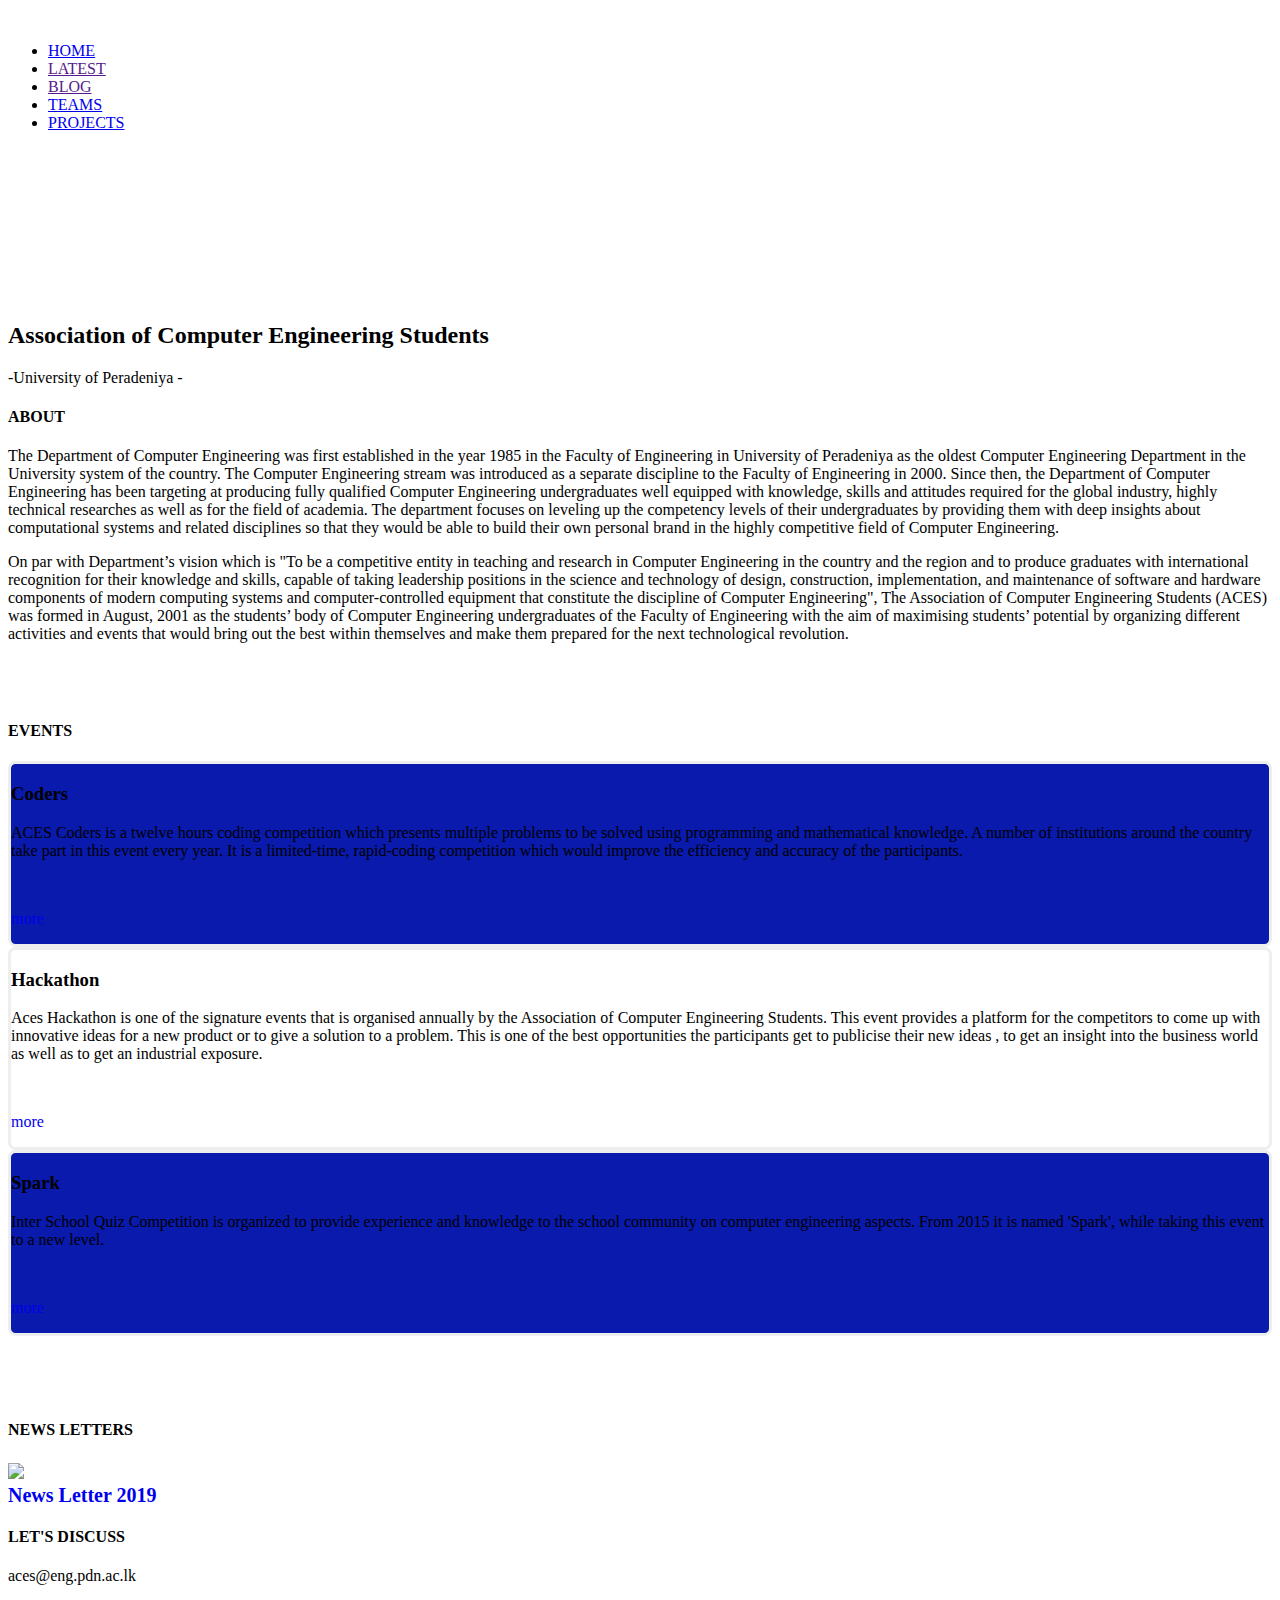
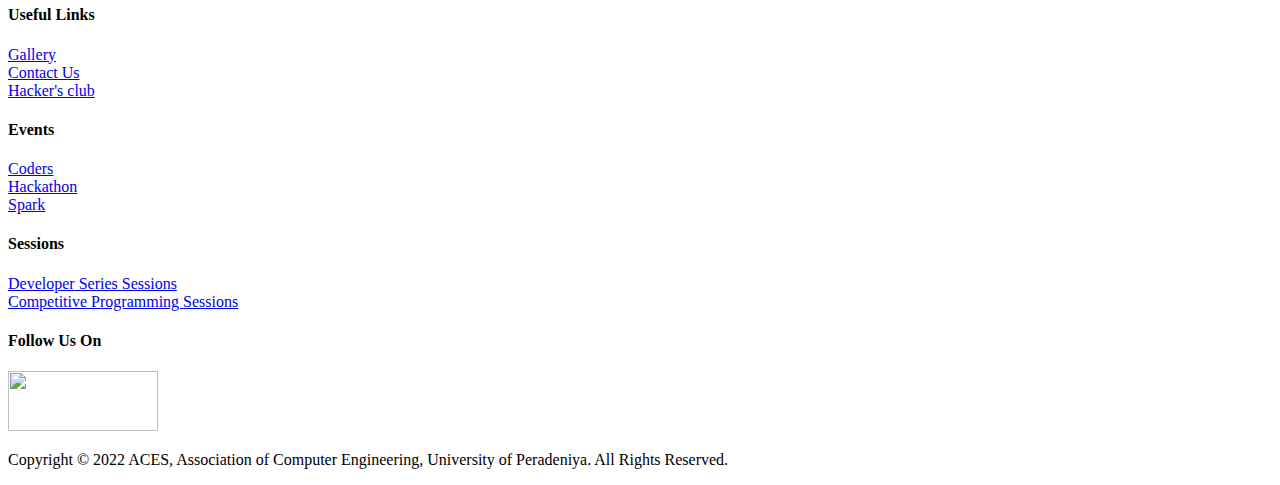
==== index.html @ 7a93348f "Deploying to gh-pages from @ AdithyaGallage/aces-2022-main-site@d1182881bb487584024f758f490c158ab294" ====
<!DOCTYPE html><html><head><link rel="stylesheet" href="https://use.fontawesome.com/releases/v5.15.2/css/all.css" integrity="sha384-vSIIfh2YWi9wW0r9iZe7RJPrKwp6bG+s9QZMoITbCckVJqGCCRhc+ccxNcdpHuYu" crossorigin="anonymous"/><meta name="viewport" content="width=device-width"/><meta charSet="utf-8"/><title>ACES</title><meta name="description" content="aces"/><link rel="icon" href="/aces-2022-main-site/img/logo_1.png"/><meta name="next-head-count" content="5"/><link rel="preload" href="/aces-2022-main-site/_next/static/css/8a6bb60ebb696792.css" as="style"/><link rel="stylesheet" href="/aces-2022-main-site/_next/static/css/8a6bb60ebb696792.css" data-n-g=""/><link rel="preload" href="/aces-2022-main-site/_next/static/css/be207243f2b53cf7.css" as="style"/><link rel="stylesheet" href="/aces-2022-main-site/_next/static/css/be207243f2b53cf7.css" data-n-p=""/><noscript data-n-css=""></noscript><script defer="" nomodule="" src="/aces-2022-main-site/_next/static/chunks/polyfills-5cd94c89d3acac5f.js"></script><script src="/aces-2022-main-site/_next/static/chunks/webpack-b54a3b09be8ac045.js" defer=""></script><script src="/aces-2022-main-site/_next/static/chunks/framework-91d7f78b5b4003c8.js" defer=""></script><script src="/aces-2022-main-site/_next/static/chunks/main-efbc2ee1bb174937.js" defer=""></script><script src="/aces-2022-main-site/_next/static/chunks/pages/_app-8faf84aeb7a7baac.js" defer=""></script><script src="/aces-2022-main-site/_next/static/chunks/452-5d6e04207c170867.js" defer=""></script><script src="/aces-2022-main-site/_next/static/chunks/pages/index-6817c25150167aed.js" defer=""></script><script src="/aces-2022-main-site/_next/static/UgJm4gTnnk69Ic0HuqbOU/_buildManifest.js" defer=""></script><script src="/aces-2022-main-site/_next/static/UgJm4gTnnk69Ic0HuqbOU/_ssgManifest.js" defer=""></script><script src="/aces-2022-main-site/_next/static/UgJm4gTnnk69Ic0HuqbOU/_middlewareManifest.js" defer=""></script></head><body><div id="__next"><div class="Home_container__bCOhY"><nav class="navbar"><div class="navbar-container"><a class="navbar-logo" to="/"><img src="/aces-2022-main-site/img/logo.png" alt=""/></a><div class="menu-icon"><label for="" class="menu-btn"><i class="fas fa-bars"></i></label></div><ul class="nav-menu"><li class="nav-item"><a class="nav-links current-page" href="/aces-2022-main-site">HOME</a></li><li class="nav-item"><a href="" class="nav-links">LATEST</a></li><li class="nav-item"><a href="" class="nav-links">BLOG</a></li><li class="nav-item"><a class="nav-links" href="/aces-2022-main-site/teams">TEAMS</a></li><li class="nav-item"><a href="https://projects.ce.pdn.ac.lk/" target="_blank" rel="noreferrer" class="button">PROJECTS</a></li></ul></div></nav><div class="main-container"><video src="/aces-2022-main-site/video/video.mp4" autoplay="" loop="" muted=""></video><h2 class="main-heading"> Association of Computer Engineering Students </h2><p class="main-subheading"> -University of Peradeniya - </p></div><div class="Body_container__MKwCd"><div><h4 class="Body_head___E8vh">ABOUT</h4><div class="Body_AboutBg__0XT0t"><p class="Body_paraText__d4pl_">The Department of Computer Engineering was first established in the year 1985 in the Faculty of Engineering in University of Peradeniya as the oldest Computer Engineering Department in the University system of the country. The Computer Engineering stream was introduced as a separate discipline to the Faculty of Engineering in 2000. Since then, the Department of Computer Engineering has been targeting at producing fully qualified Computer Engineering undergraduates well equipped with knowledge, skills and attitudes required for the global industry, highly technical researches as well as for the field of academia. The department focuses on leveling up the competency levels of their undergraduates by providing them with deep insights about computational systems and related disciplines so that they would be able to build their own personal brand in the highly competitive field of Computer Engineering.</p><p class="Body_paraText__d4pl_">On par with Department’s vision which is &quot;To be a competitive entity in teaching and research in Computer Engineering in the country and the region and to produce graduates with international recognition for their knowledge and skills, capable of taking leadership positions in the science and technology of design, construction, implementation, and maintenance of software and hardware components of modern computing systems and computer-controlled equipment that constitute the discipline of Computer Engineering&quot;, The Association of Computer Engineering Students (ACES) was formed in August, 2001 as the students’ body of Computer Engineering undergraduates of the Faculty of Engineering with the aim of maximising students’ potential by organizing different activities and events that would bring out the best within themselves and make them prepared for the next technological revolution.</p></div></div><div style="height:11mm"></div><div><h4 class="Body_head___E8vh">EVENTS</h4><div class="row mx-2 mx-md-5 my-3 text-white"><div class="col-12 col-md-4 text-center p-2" style="border:#eee 3px solid;border-radius:2mm;background-color:rgb(9, 26, 172)"><div class="Body_promoItem__uqH6X"><div class="Body_subHeadContainer__tsC_A"><h3 class="Body_subHead__5sf_P">Coders</h3></div><p>ACES Coders is a twelve hours coding competition which presents multiple problems to be solved using programming and mathematical knowledge. A number of institutions around the country take part in this event every year. It is a limited-time, rapid-coding competition which would improve the efficiency and accuracy of the participants.</p><br/><p><a href="https://aces.ce.pdn.ac.lk/aces-coders/" target="_blank" rel="noreferrer" class="text-white" style="text-decoration:none">more <i class="fas fa-chevron-circle-right fa-sm"></i></a></p></div></div><div class="col-12 col-md-4 bg-info text-center p-2" style="border:#eee 3px solid;border-radius:2mm"><div class="Body_promoItem__uqH6X"><div class="Body_subHeadContainer__tsC_A"><h3 class="Body_subHead__5sf_P">Hackathon</h3></div><p>Aces Hackathon is one of the signature events that is organised annually by the Association of Computer Engineering Students. This event provides a platform for the competitors to come up with innovative ideas for a new product or to give a solution to a problem. This is one of the best opportunities the participants get to publicise their new ideas , to get an insight into the business world as well as to get an industrial exposure.</p><br/><p><a href="https://aces.ce.pdn.ac.lk/aces-hackathon/" target="_blank" rel="noreferrer" class="text-white" style="text-decoration:none">more <i class="fas fa-chevron-circle-right fa-sm"></i></a></p></div></div><div class="col-12 col-md-4 text-center p-2" style="border:#eee 3px solid;border-radius:2mm;background-color:rgb(9, 26, 172)"><div class="Body_promoItem__uqH6X"><div class="Body_subHeadContainer__tsC_A"><h3 class="Body_subHead__5sf_P">Spark</h3></div><p>Inter School Quiz Competition is organized to provide experience and knowledge to the school community on computer engineering aspects. From 2015 it is named &#x27;Spark&#x27;, while taking this event to a new level.</p><br/><p><a href="https://aces.ce.pdn.ac.lk/aces-spark/" target="_blank" rel="noreferrer" class="text-white" style="text-decoration:none">more <i class="fas fa-chevron-circle-right fa-sm"></i></a></p></div></div></div></div><div style="height:17mm"></div><div><h4 class="Body_head___E8vh">NEWS LETTERS</h4><div class="row p-1 mx-1 mx-md-5"><div class="col-12 col-md-4"></div><div class="col-12 col-md-4"><div class="Body_CardItem__Pga9t"><b><a href="https://viewer.joomag.com/aces-outline-the-newsletter-2019/0669634001576069380?short" style="text-decoration:none;font-size:20px"><div class="m-2 bg-secondary"><div class="Body_Card__y6MfI"><div class="Body_Circle___G1x_"><i class="fas fa-book-open"></i></div><div class="Body_CardImage__r1_4F"><img src="/aces-2022-main-site/img/bg_1.jpg"/></div><div class="Body_CardDesc__bLhZg">News Letter 2019</div></div></div></a></b></div></div><div class="col-12 col-md-4"></div></div></div></div><div class="text-center py-3 bg-white"><h4 class="text-primary m-2"><b>LET&#x27;S DISCUSS</b></h4><div class="row"><div class="col-5 align-center"><div class="Footer_linesLeft__rXzI8"></div></div><div class="col-2 "><i class="fas fa-inbox"></i></div><div class="col-5 align-center"><div class="Footer_linesRight__hES3u"></div></div></div><p>aces@eng.pdn.ac.lk</p></div><div class="Footer_container__XvPo4"><div class="container text-center pb-0"><div class="row my-0"><div class="col-12 col-md-6 col-lg-3"><div variant="flush" class="Footer_footer-links__uWZWX container"><div class="row"><h4>Useful Links</h4></div><div class="row"><a href="/aces-2022-main-site#">Gallery</a></div><div class="row"><a href="mailto:aces@ce.pdn.ac.lk">Contact Us</a></div><div class="row"><a href="https://hackersuop.github.io/">Hacker&#x27;s club</a></div></div></div><div class="col-12 col-md-6 col-lg-2"><div variant="flush" class="Footer_footer-links__uWZWX container"><div class="row"><h4>Events</h4></div><div class="row"><a href="/aces-2022-main-site#">Coders</a></div><div class="row"><a href="/aces-2022-main-site#">Hackathon</a></div><div class="row"><a href="/aces-2022-main-site#">Spark</a></div></div></div><div class="col-12 col-md-12 col-lg-4"><div variant="flush" class="Footer_footer-links__uWZWX container"><div class="row"><h4>Sessions</h4></div><div class="row"><a href="/aces-2022-main-site#">Developer Series Sessions</a></div><div class="row"><a href="/aces-2022-main-site#">Competitive Programming Sessions</a></div></div></div><div class="col-12 col-md-12 col-lg-3 text-center"><div class="Footer_footer-follow__jJ4FD container"><div class="row d-flex justify-center text-center"><h4 class="d-flex text-center w-100">Follow Us On</h4></div><div class="row"><div class="col-4"><a href="https://www.facebook.com/acespera" target="_blank" rel="noreferrer" class="Footer_follow-fb__ys9gM"><i class="fab fa-facebook"></i></a></div><div class="col-4"><a href="https://youtube.com/channel/UCwGfYpe8MgLK6JeFCg0YICA" target="_blank" rel="noreferrer" class="Footer_follow-yt__lNUvw"><i class="fab fa-youtube"></i></a></div><div class="col-4"><a href="https://www.linkedin.com/company/aces-association-of-computer-engineering-students" target="_blank" rel="noreferrer" class="Footer_follow-li__c8O0m"><i class="fab fa-linkedin"></i></a></div></div></div></div></div><div class="Footer_footer-logo-sec__u2b3B row"><div class="col-12 mb-0"><img src="/aces-2022-main-site/img/logo.png" width="150" height="60"/><p>Copyright © 2022 ACES, Association of Computer Engineering, University of Peradeniya. All Rights Reserved.</p></div></div></div></div></div></div><script id="__NEXT_DATA__" type="application/json">{"props":{"pageProps":{}},"page":"/","query":{},"buildId":"UgJm4gTnnk69Ic0HuqbOU","assetPrefix":"/aces-2022-main-site","nextExport":true,"autoExport":true,"isFallback":false,"scriptLoader":[]}</script></body></html>
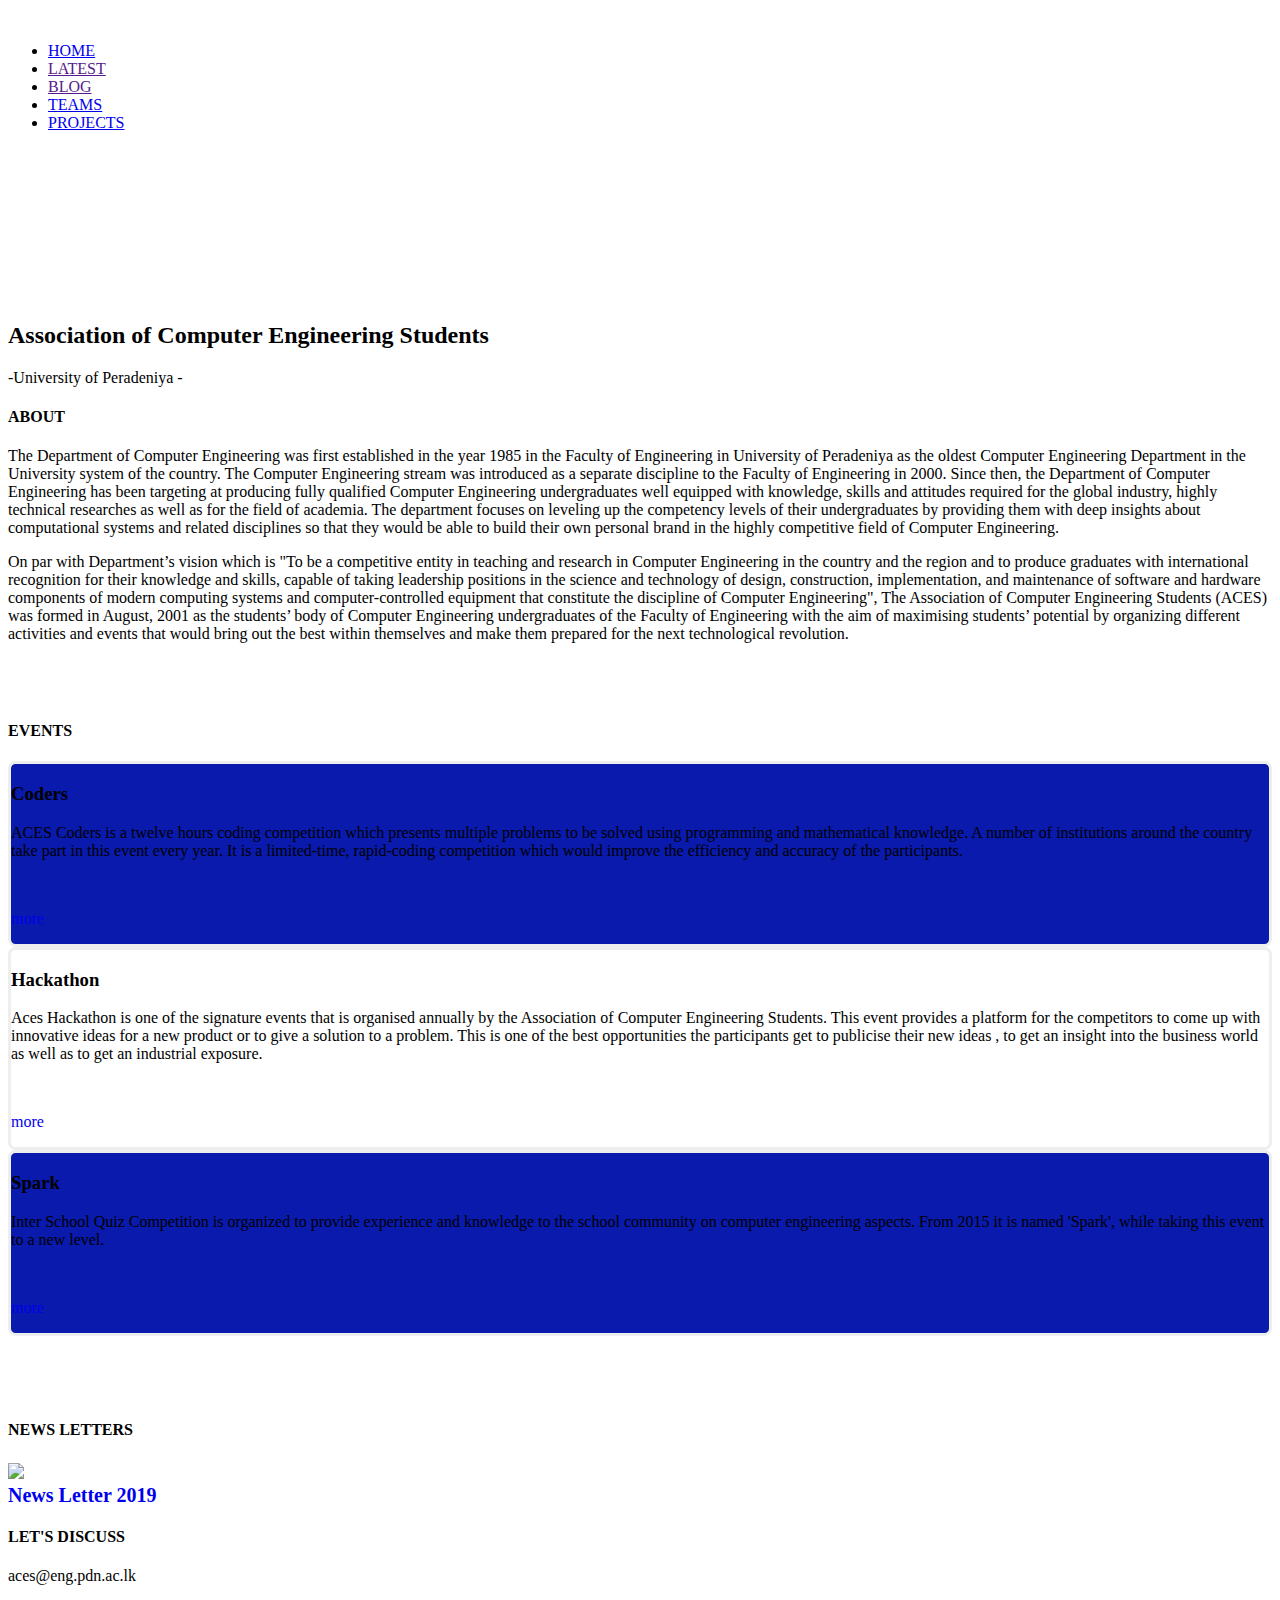
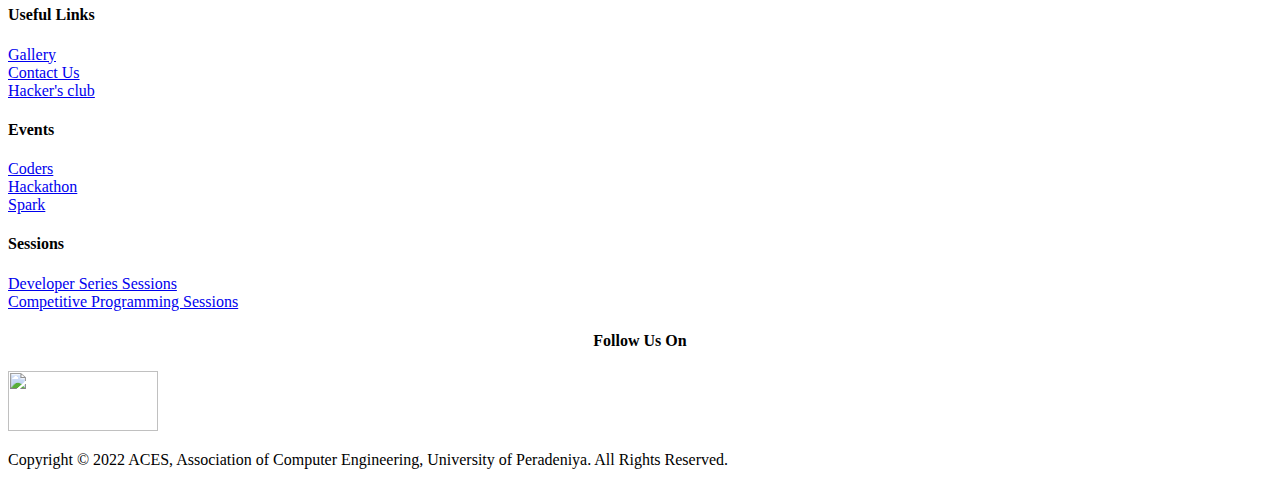
==== commit 4a23f2fe: "Deploying to gh-pages from @ AdithyaGallage/aces-2022-main-site@1bdcd2aeea188534eb5a1dcd36f705982299" ====
--- a/index.html
+++ b/index.html
@@ -1 +1 @@
-<!DOCTYPE html><html><head><link rel="stylesheet" href="https://use.fontawesome.com/releases/v5.15.2/css/all.css" integrity="sha384-vSIIfh2YWi9wW0r9iZe7RJPrKwp6bG+s9QZMoITbCckVJqGCCRhc+ccxNcdpHuYu" crossorigin="anonymous"/><meta name="viewport" content="width=device-width"/><meta charSet="utf-8"/><title>ACES</title><meta name="description" content="aces"/><link rel="icon" href="/aces-2022-main-site/img/logo_1.png"/><meta name="next-head-count" content="5"/><link rel="preload" href="/aces-2022-main-site/_next/static/css/8a6bb60ebb696792.css" as="style"/><link rel="stylesheet" href="/aces-2022-main-site/_next/static/css/8a6bb60ebb696792.css" data-n-g=""/><link rel="preload" href="/aces-2022-main-site/_next/static/css/be207243f2b53cf7.css" as="style"/><link rel="stylesheet" href="/aces-2022-main-site/_next/static/css/be207243f2b53cf7.css" data-n-p=""/><noscript data-n-css=""></noscript><script defer="" nomodule="" src="/aces-2022-main-site/_next/static/chunks/polyfills-5cd94c89d3acac5f.js"></script><script src="/aces-2022-main-site/_next/static/chunks/webpack-b54a3b09be8ac045.js" defer=""></script><script src="/aces-2022-main-site/_next/static/chunks/framework-91d7f78b5b4003c8.js" defer=""></script><script src="/aces-2022-main-site/_next/static/chunks/main-efbc2ee1bb174937.js" defer=""></script><script src="/aces-2022-main-site/_next/static/chunks/pages/_app-8faf84aeb7a7baac.js" defer=""></script><script src="/aces-2022-main-site/_next/static/chunks/452-5d6e04207c170867.js" defer=""></script><script src="/aces-2022-main-site/_next/static/chunks/pages/index-6817c25150167aed.js" defer=""></script><script src="/aces-2022-main-site/_next/static/UgJm4gTnnk69Ic0HuqbOU/_buildManifest.js" defer=""></script><script src="/aces-2022-main-site/_next/static/UgJm4gTnnk69Ic0HuqbOU/_ssgManifest.js" defer=""></script><script src="/aces-2022-main-site/_next/static/UgJm4gTnnk69Ic0HuqbOU/_middlewareManifest.js" defer=""></script></head><body><div id="__next"><div class="Home_container__bCOhY"><nav class="navbar"><div class="navbar-container"><a class="navbar-logo" to="/"><img src="/aces-2022-main-site/img/logo.png" alt=""/></a><div class="menu-icon"><label for="" class="menu-btn"><i class="fas fa-bars"></i></label></div><ul class="nav-menu"><li class="nav-item"><a class="nav-links current-page" href="/aces-2022-main-site">HOME</a></li><li class="nav-item"><a href="" class="nav-links">LATEST</a></li><li class="nav-item"><a href="" class="nav-links">BLOG</a></li><li class="nav-item"><a class="nav-links" href="/aces-2022-main-site/teams">TEAMS</a></li><li class="nav-item"><a href="https://projects.ce.pdn.ac.lk/" target="_blank" rel="noreferrer" class="button">PROJECTS</a></li></ul></div></nav><div class="main-container"><video src="/aces-2022-main-site/video/video.mp4" autoplay="" loop="" muted=""></video><h2 class="main-heading"> Association of Computer Engineering Students </h2><p class="main-subheading"> -University of Peradeniya - </p></div><div class="Body_container__MKwCd"><div><h4 class="Body_head___E8vh">ABOUT</h4><div class="Body_AboutBg__0XT0t"><p class="Body_paraText__d4pl_">The Department of Computer Engineering was first established in the year 1985 in the Faculty of Engineering in University of Peradeniya as the oldest Computer Engineering Department in the University system of the country. The Computer Engineering stream was introduced as a separate discipline to the Faculty of Engineering in 2000. Since then, the Department of Computer Engineering has been targeting at producing fully qualified Computer Engineering undergraduates well equipped with knowledge, skills and attitudes required for the global industry, highly technical researches as well as for the field of academia. The department focuses on leveling up the competency levels of their undergraduates by providing them with deep insights about computational systems and related disciplines so that they would be able to build their own personal brand in the highly competitive field of Computer Engineering.</p><p class="Body_paraText__d4pl_">On par with Department’s vision which is &quot;To be a competitive entity in teaching and research in Computer Engineering in the country and the region and to produce graduates with international recognition for their knowledge and skills, capable of taking leadership positions in the science and technology of design, construction, implementation, and maintenance of software and hardware components of modern computing systems and computer-controlled equipment that constitute the discipline of Computer Engineering&quot;, The Association of Computer Engineering Students (ACES) was formed in August, 2001 as the students’ body of Computer Engineering undergraduates of the Faculty of Engineering with the aim of maximising students’ potential by organizing different activities and events that would bring out the best within themselves and make them prepared for the next technological revolution.</p></div></div><div style="height:11mm"></div><div><h4 class="Body_head___E8vh">EVENTS</h4><div class="row mx-2 mx-md-5 my-3 text-white"><div class="col-12 col-md-4 text-center p-2" style="border:#eee 3px solid;border-radius:2mm;background-color:rgb(9, 26, 172)"><div class="Body_promoItem__uqH6X"><div class="Body_subHeadContainer__tsC_A"><h3 class="Body_subHead__5sf_P">Coders</h3></div><p>ACES Coders is a twelve hours coding competition which presents multiple problems to be solved using programming and mathematical knowledge. A number of institutions around the country take part in this event every year. It is a limited-time, rapid-coding competition which would improve the efficiency and accuracy of the participants.</p><br/><p><a href="https://aces.ce.pdn.ac.lk/aces-coders/" target="_blank" rel="noreferrer" class="text-white" style="text-decoration:none">more <i class="fas fa-chevron-circle-right fa-sm"></i></a></p></div></div><div class="col-12 col-md-4 bg-info text-center p-2" style="border:#eee 3px solid;border-radius:2mm"><div class="Body_promoItem__uqH6X"><div class="Body_subHeadContainer__tsC_A"><h3 class="Body_subHead__5sf_P">Hackathon</h3></div><p>Aces Hackathon is one of the signature events that is organised annually by the Association of Computer Engineering Students. This event provides a platform for the competitors to come up with innovative ideas for a new product or to give a solution to a problem. This is one of the best opportunities the participants get to publicise their new ideas , to get an insight into the business world as well as to get an industrial exposure.</p><br/><p><a href="https://aces.ce.pdn.ac.lk/aces-hackathon/" target="_blank" rel="noreferrer" class="text-white" style="text-decoration:none">more <i class="fas fa-chevron-circle-right fa-sm"></i></a></p></div></div><div class="col-12 col-md-4 text-center p-2" style="border:#eee 3px solid;border-radius:2mm;background-color:rgb(9, 26, 172)"><div class="Body_promoItem__uqH6X"><div class="Body_subHeadContainer__tsC_A"><h3 class="Body_subHead__5sf_P">Spark</h3></div><p>Inter School Quiz Competition is organized to provide experience and knowledge to the school community on computer engineering aspects. From 2015 it is named &#x27;Spark&#x27;, while taking this event to a new level.</p><br/><p><a href="https://aces.ce.pdn.ac.lk/aces-spark/" target="_blank" rel="noreferrer" class="text-white" style="text-decoration:none">more <i class="fas fa-chevron-circle-right fa-sm"></i></a></p></div></div></div></div><div style="height:17mm"></div><div><h4 class="Body_head___E8vh">NEWS LETTERS</h4><div class="row p-1 mx-1 mx-md-5"><div class="col-12 col-md-4"></div><div class="col-12 col-md-4"><div class="Body_CardItem__Pga9t"><b><a href="https://viewer.joomag.com/aces-outline-the-newsletter-2019/0669634001576069380?short" style="text-decoration:none;font-size:20px"><div class="m-2 bg-secondary"><div class="Body_Card__y6MfI"><div class="Body_Circle___G1x_"><i class="fas fa-book-open"></i></div><div class="Body_CardImage__r1_4F"><img src="/aces-2022-main-site/img/bg_1.jpg"/></div><div class="Body_CardDesc__bLhZg">News Letter 2019</div></div></div></a></b></div></div><div class="col-12 col-md-4"></div></div></div></div><div class="text-center py-3 bg-white"><h4 class="text-primary m-2"><b>LET&#x27;S DISCUSS</b></h4><div class="row"><div class="col-5 align-center"><div class="Footer_linesLeft__rXzI8"></div></div><div class="col-2 "><i class="fas fa-inbox"></i></div><div class="col-5 align-center"><div class="Footer_linesRight__hES3u"></div></div></div><p>aces@eng.pdn.ac.lk</p></div><div class="Footer_container__XvPo4"><div class="container text-center pb-0"><div class="row my-0"><div class="col-12 col-md-6 col-lg-3"><div variant="flush" class="Footer_footer-links__uWZWX container"><div class="row"><h4>Useful Links</h4></div><div class="row"><a href="/aces-2022-main-site#">Gallery</a></div><div class="row"><a href="mailto:aces@ce.pdn.ac.lk">Contact Us</a></div><div class="row"><a href="https://hackersuop.github.io/">Hacker&#x27;s club</a></div></div></div><div class="col-12 col-md-6 col-lg-2"><div variant="flush" class="Footer_footer-links__uWZWX container"><div class="row"><h4>Events</h4></div><div class="row"><a href="/aces-2022-main-site#">Coders</a></div><div class="row"><a href="/aces-2022-main-site#">Hackathon</a></div><div class="row"><a href="/aces-2022-main-site#">Spark</a></div></div></div><div class="col-12 col-md-12 col-lg-4"><div variant="flush" class="Footer_footer-links__uWZWX container"><div class="row"><h4>Sessions</h4></div><div class="row"><a href="/aces-2022-main-site#">Developer Series Sessions</a></div><div class="row"><a href="/aces-2022-main-site#">Competitive Programming Sessions</a></div></div></div><div class="col-12 col-md-12 col-lg-3 text-center"><div class="Footer_footer-follow__jJ4FD container"><div class="row d-flex justify-center text-center"><h4 class="d-flex text-center w-100">Follow Us On</h4></div><div class="row"><div class="col-4"><a href="https://www.facebook.com/acespera" target="_blank" rel="noreferrer" class="Footer_follow-fb__ys9gM"><i class="fab fa-facebook"></i></a></div><div class="col-4"><a href="https://youtube.com/channel/UCwGfYpe8MgLK6JeFCg0YICA" target="_blank" rel="noreferrer" class="Footer_follow-yt__lNUvw"><i class="fab fa-youtube"></i></a></div><div class="col-4"><a href="https://www.linkedin.com/company/aces-association-of-computer-engineering-students" target="_blank" rel="noreferrer" class="Footer_follow-li__c8O0m"><i class="fab fa-linkedin"></i></a></div></div></div></div></div><div class="Footer_footer-logo-sec__u2b3B row"><div class="col-12 mb-0"><img src="/aces-2022-main-site/img/logo.png" width="150" height="60"/><p>Copyright © 2022 ACES, Association of Computer Engineering, University of Peradeniya. All Rights Reserved.</p></div></div></div></div></div></div><script id="__NEXT_DATA__" type="application/json">{"props":{"pageProps":{}},"page":"/","query":{},"buildId":"UgJm4gTnnk69Ic0HuqbOU","assetPrefix":"/aces-2022-main-site","nextExport":true,"autoExport":true,"isFallback":false,"scriptLoader":[]}</script></body></html>+<!DOCTYPE html><html><head><link rel="stylesheet" href="https://use.fontawesome.com/releases/v5.15.2/css/all.css" integrity="sha384-vSIIfh2YWi9wW0r9iZe7RJPrKwp6bG+s9QZMoITbCckVJqGCCRhc+ccxNcdpHuYu" crossorigin="anonymous"/><meta name="viewport" content="width=device-width"/><meta charSet="utf-8"/><title>ACES</title><meta name="description" content="aces"/><link rel="icon" href="/aces-2022-main-site/img/logo_1.png"/><meta name="next-head-count" content="5"/><link rel="preload" href="/aces-2022-main-site/_next/static/css/8a6bb60ebb696792.css" as="style"/><link rel="stylesheet" href="/aces-2022-main-site/_next/static/css/8a6bb60ebb696792.css" data-n-g=""/><link rel="preload" href="/aces-2022-main-site/_next/static/css/4239e0611c5a0518.css" as="style"/><link rel="stylesheet" href="/aces-2022-main-site/_next/static/css/4239e0611c5a0518.css" data-n-p=""/><noscript data-n-css=""></noscript><script defer="" nomodule="" src="/aces-2022-main-site/_next/static/chunks/polyfills-5cd94c89d3acac5f.js"></script><script src="/aces-2022-main-site/_next/static/chunks/webpack-70350314d43c8352.js" defer=""></script><script src="/aces-2022-main-site/_next/static/chunks/framework-91d7f78b5b4003c8.js" defer=""></script><script src="/aces-2022-main-site/_next/static/chunks/main-efbc2ee1bb174937.js" defer=""></script><script src="/aces-2022-main-site/_next/static/chunks/pages/_app-8faf84aeb7a7baac.js" defer=""></script><script src="/aces-2022-main-site/_next/static/chunks/452-5d6e04207c170867.js" defer=""></script><script src="/aces-2022-main-site/_next/static/chunks/pages/index-fc1cbd5837541b38.js" defer=""></script><script src="/aces-2022-main-site/_next/static/ryMtFddg0WJcJrFO1AYVE/_buildManifest.js" defer=""></script><script src="/aces-2022-main-site/_next/static/ryMtFddg0WJcJrFO1AYVE/_ssgManifest.js" defer=""></script><script src="/aces-2022-main-site/_next/static/ryMtFddg0WJcJrFO1AYVE/_middlewareManifest.js" defer=""></script></head><body><div id="__next"><div class="Home_container__bCOhY"><nav class="navbar"><div class="navbar-container"><a class="navbar-logo" to="/"><img src="/aces-2022-main-site/img/logo.png" alt=""/></a><div class="menu-icon"><label for="" class="menu-btn"><i class="fas fa-bars"></i></label></div><ul class="nav-menu"><li class="nav-item"><a class="nav-links current-page" href="/aces-2022-main-site">HOME</a></li><li class="nav-item"><a href="" class="nav-links">LATEST</a></li><li class="nav-item"><a href="" class="nav-links">BLOG</a></li><li class="nav-item"><a class="nav-links" href="/aces-2022-main-site/teams">TEAMS</a></li><li class="nav-item"><a href="https://projects.ce.pdn.ac.lk/" target="_blank" rel="noreferrer" class="button">PROJECTS</a></li></ul></div></nav><div class="main-container"><video src="/aces-2022-main-site/video/video.mp4" autoplay="" loop="" muted=""></video><h2 class="main-heading Home_heading__BTwrO"> Association of Computer Engineering Students </h2><p class="main-subheading Home_sub__FqSm0"> -University of Peradeniya - </p></div><div class="Body_container__MKwCd"><div><h4 class="Body_head___E8vh">ABOUT</h4><div class="Body_AboutBg__0XT0t"><p class="Body_paraText__d4pl_">The Department of Computer Engineering was first established in the year 1985 in the Faculty of Engineering in University of Peradeniya as the oldest Computer Engineering Department in the University system of the country. The Computer Engineering stream was introduced as a separate discipline to the Faculty of Engineering in 2000. Since then, the Department of Computer Engineering has been targeting at producing fully qualified Computer Engineering undergraduates well equipped with knowledge, skills and attitudes required for the global industry, highly technical researches as well as for the field of academia. The department focuses on leveling up the competency levels of their undergraduates by providing them with deep insights about computational systems and related disciplines so that they would be able to build their own personal brand in the highly competitive field of Computer Engineering.</p><p class="Body_paraText__d4pl_">On par with Department’s vision which is &quot;To be a competitive entity in teaching and research in Computer Engineering in the country and the region and to produce graduates with international recognition for their knowledge and skills, capable of taking leadership positions in the science and technology of design, construction, implementation, and maintenance of software and hardware components of modern computing systems and computer-controlled equipment that constitute the discipline of Computer Engineering&quot;, The Association of Computer Engineering Students (ACES) was formed in August, 2001 as the students’ body of Computer Engineering undergraduates of the Faculty of Engineering with the aim of maximising students’ potential by organizing different activities and events that would bring out the best within themselves and make them prepared for the next technological revolution.</p></div></div><div style="height:11mm"></div><div><h4 class="Body_head___E8vh">EVENTS</h4><div class="row mx-2 mx-md-5 my-3 text-white"><div class="col-12 col-md-4 text-center p-2" style="border:#eee 3px solid;border-radius:2mm;background-color:rgb(9, 26, 172)"><div class="Body_promoItem__uqH6X"><div class="Body_subHeadContainer__tsC_A"><h3 class="Body_subHead__5sf_P">Coders</h3></div><p>ACES Coders is a twelve hours coding competition which presents multiple problems to be solved using programming and mathematical knowledge. A number of institutions around the country take part in this event every year. It is a limited-time, rapid-coding competition which would improve the efficiency and accuracy of the participants.</p><br/><p><a href="https://aces.ce.pdn.ac.lk/aces-coders/" target="_blank" rel="noreferrer" class="text-white" style="text-decoration:none">more <i class="fas fa-chevron-circle-right fa-sm"></i></a></p></div></div><div class="col-12 col-md-4 bg-info text-center p-2" style="border:#eee 3px solid;border-radius:2mm"><div class="Body_promoItem__uqH6X"><div class="Body_subHeadContainer__tsC_A"><h3 class="Body_subHead__5sf_P">Hackathon</h3></div><p>Aces Hackathon is one of the signature events that is organised annually by the Association of Computer Engineering Students. This event provides a platform for the competitors to come up with innovative ideas for a new product or to give a solution to a problem. This is one of the best opportunities the participants get to publicise their new ideas , to get an insight into the business world as well as to get an industrial exposure.</p><br/><p><a href="https://aces.ce.pdn.ac.lk/aces-hackathon/" target="_blank" rel="noreferrer" class="text-white" style="text-decoration:none">more <i class="fas fa-chevron-circle-right fa-sm"></i></a></p></div></div><div class="col-12 col-md-4 text-center p-2" style="border:#eee 3px solid;border-radius:2mm;background-color:rgb(9, 26, 172)"><div class="Body_promoItem__uqH6X"><div class="Body_subHeadContainer__tsC_A"><h3 class="Body_subHead__5sf_P">Spark</h3></div><p>Inter School Quiz Competition is organized to provide experience and knowledge to the school community on computer engineering aspects. From 2015 it is named &#x27;Spark&#x27;, while taking this event to a new level.</p><br/><p><a href="https://aces.ce.pdn.ac.lk/aces-spark/" target="_blank" rel="noreferrer" class="text-white" style="text-decoration:none">more <i class="fas fa-chevron-circle-right fa-sm"></i></a></p></div></div></div></div><div style="height:17mm"></div><div><h4 class="Body_head___E8vh">NEWS LETTERS</h4><div class="row p-1 mx-1 mx-md-5"><div class="col-12 col-md-4"></div><div class="col-12 col-md-4"><div class="Body_CardItem__Pga9t"><b><a href="https://viewer.joomag.com/aces-outline-the-newsletter-2019/0669634001576069380?short" style="text-decoration:none;font-size:20px"><div class="m-2 bg-secondary"><div class="Body_Card__y6MfI"><div class="Body_Circle___G1x_"><i class="fas fa-book-open"></i></div><div class="Body_CardImage__r1_4F"><img src="/aces-2022-main-site/img/bg_1.jpg"/></div><div class="Body_CardDesc__bLhZg">News Letter 2019</div></div></div></a></b></div></div><div class="col-12 col-md-4"></div></div></div></div><div class="text-center py-3 bg-white"><h4 class="text-primary m-2"><b>LET&#x27;S DISCUSS</b></h4><div class="row"><div class="col-5 align-center"><div class="Footer_linesLeft__rXzI8"></div></div><div class="col-2 "><i class="fas fa-inbox"></i></div><div class="col-5 align-center"><div class="Footer_linesRight__hES3u"></div></div></div><p>aces@eng.pdn.ac.lk</p></div><div class="Footer_container__XvPo4"><div class="container text-center pb-0"><div class="row my-0"><div class="col-12 col-md-6 col-lg-3"><div variant="flush" class="Footer_footer-links__uWZWX container"><div class="row"><h4 style="width:100%">Useful Links</h4></div><div class="row"><a style="width:100%" href="/aces-2022-main-site#">Gallery</a></div><div class="row"><a style="width:100%" href="mailto:aces@ce.pdn.ac.lk">Contact Us</a></div><div class="row"><a style="width:100%" href="https://hackersuop.github.io/">Hacker&#x27;s club</a></div></div></div><div class="col-12 col-md-6 col-lg-2"><div variant="flush" class="Footer_footer-links__uWZWX container"><div class="row"><h4 style="width:100%">Events</h4></div><div class="row"><a style="width:100%" href="https://aces.ce.pdn.ac.lk/aces-coders/">Coders</a></div><div class="row"><a style="width:100%" href="https://aces.ce.pdn.ac.lk/aces-hackathon/">Hackathon</a></div><div class="row"><a style="width:100%" href="https://aces.ce.pdn.ac.lk/aces-spark/">Spark</a></div></div></div><div class="col-12 col-md-12 col-lg-4"><div variant="flush" class="Footer_footer-links__uWZWX container"><div class="row"><h4 style="width:100%">Sessions</h4></div><div class="row"><a style="width:100%" href="https://hackersuop.github.io/">Developer Series Sessions</a></div><div class="row"><a style="width:100%" href="https://hackersuop.github.io/">Competitive Programming Sessions</a></div></div></div><div class="col-12 col-md-12 col-lg-3 text-center"><div class="Footer_footer-follow__jJ4FD container"><div class="row d-flex justify-center text-center"><h4 style="padding:0;width:100%;text-align:center">Follow Us On</h4></div><div class="row"><div class="col-4"><a href="https://www.facebook.com/acespera" target="_blank" rel="noreferrer" class="Footer_follow-fb__ys9gM"><i class="fab fa-facebook"></i></a></div><div class="col-4"><a href="https://youtube.com/channel/UCwGfYpe8MgLK6JeFCg0YICA" target="_blank" rel="noreferrer" class="Footer_follow-yt__lNUvw"><i class="fab fa-youtube"></i></a></div><div class="col-4"><a href="https://www.linkedin.com/company/aces-association-of-computer-engineering-students" target="_blank" rel="noreferrer" class="Footer_follow-li__c8O0m"><i class="fab fa-linkedin"></i></a></div></div></div></div></div><div class="Footer_footer-logo-sec__u2b3B row"><div class="col-12 mb-0"><img src="/aces-2022-main-site/img/logo.png" width="150" height="60"/><p>Copyright © 2022 ACES, Association of Computer Engineering, University of Peradeniya. All Rights Reserved.</p></div></div></div></div></div></div><script id="__NEXT_DATA__" type="application/json">{"props":{"pageProps":{}},"page":"/","query":{},"buildId":"ryMtFddg0WJcJrFO1AYVE","assetPrefix":"/aces-2022-main-site","nextExport":true,"autoExport":true,"isFallback":false,"scriptLoader":[]}</script></body></html>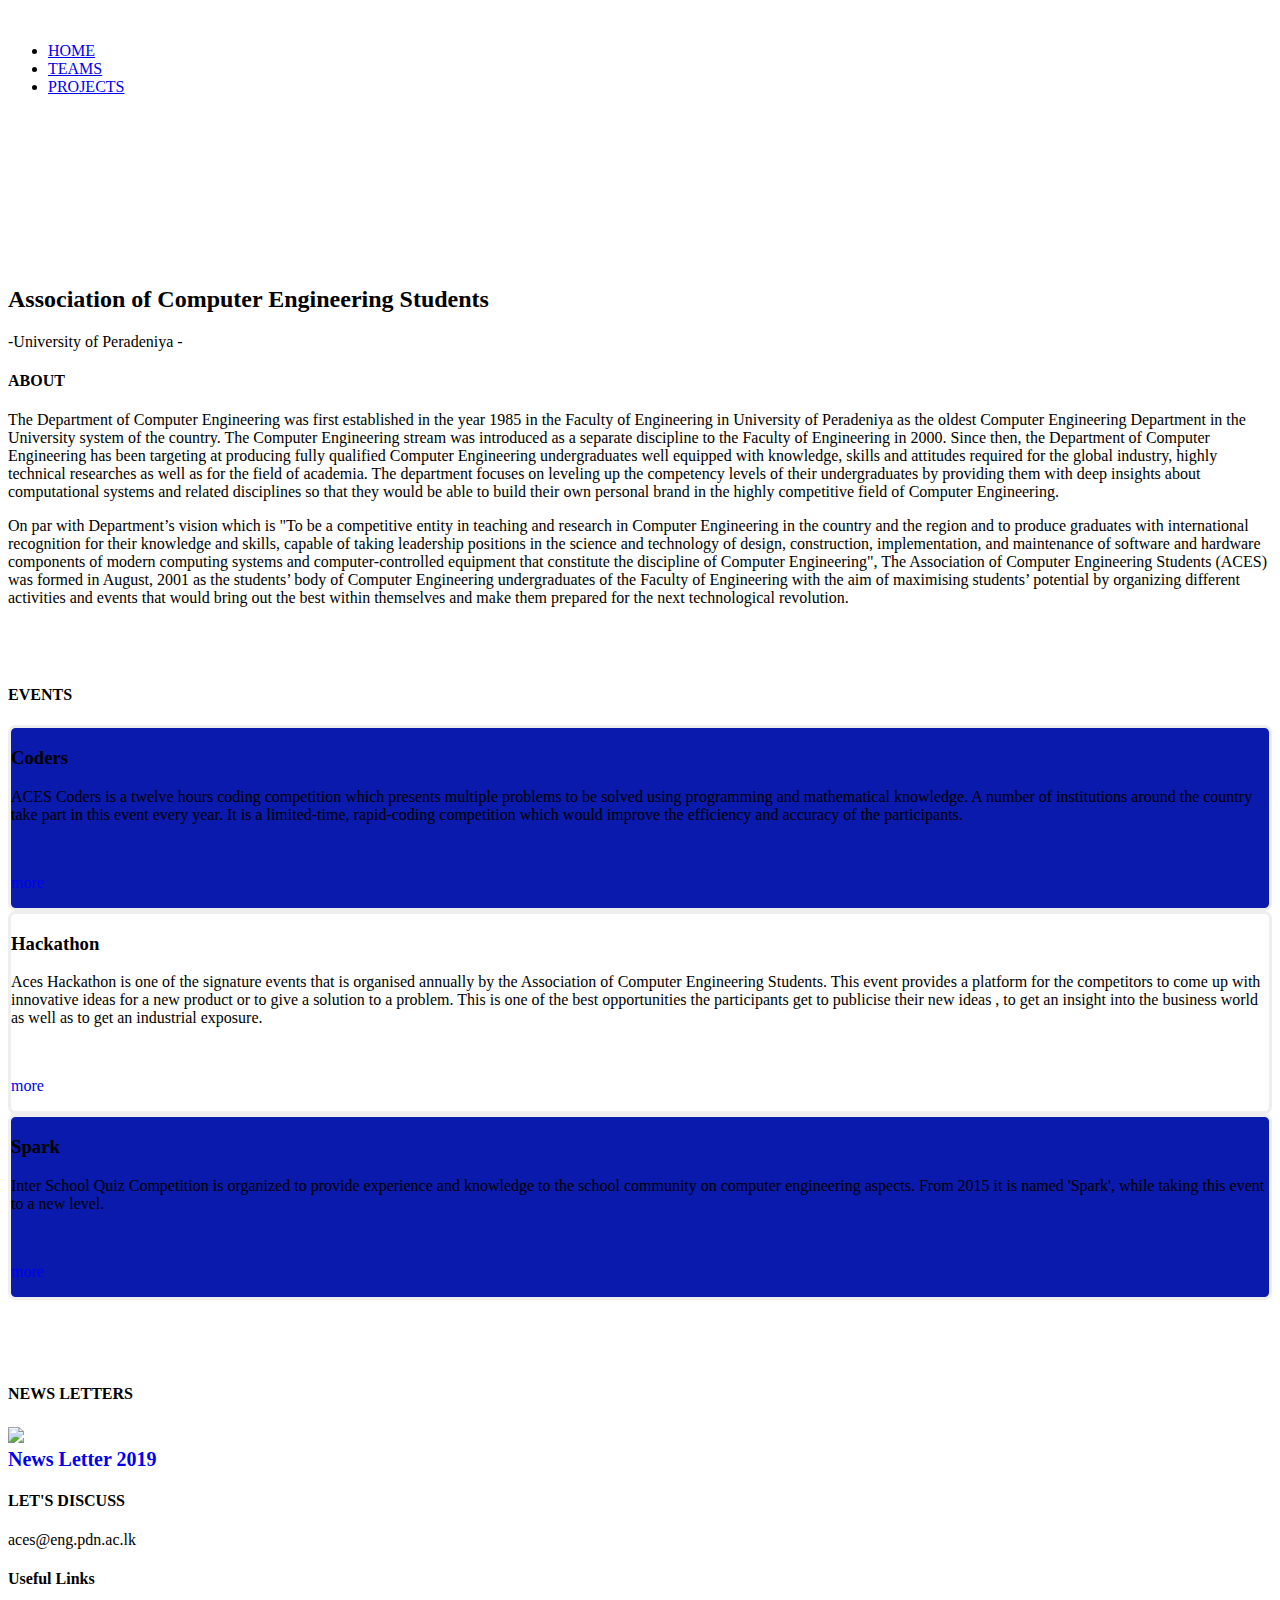
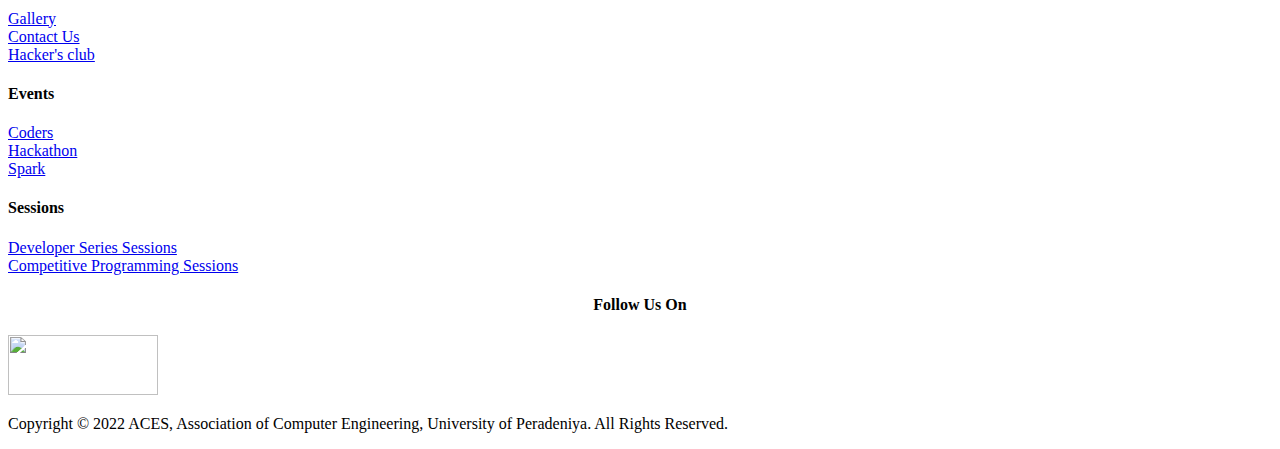
==== commit d531f925: "Deploying to gh-pages from @ AdithyaGallage/aces-2022-main-site@9a28b3f34b6e62afe60fe0041c70d0e3bb55" ====
--- a/index.html
+++ b/index.html
@@ -1 +1 @@
-<!DOCTYPE html><html><head><link rel="stylesheet" href="https://use.fontawesome.com/releases/v5.15.2/css/all.css" integrity="sha384-vSIIfh2YWi9wW0r9iZe7RJPrKwp6bG+s9QZMoITbCckVJqGCCRhc+ccxNcdpHuYu" crossorigin="anonymous"/><meta name="viewport" content="width=device-width"/><meta charSet="utf-8"/><title>ACES</title><meta name="description" content="aces"/><link rel="icon" href="/aces-2022-main-site/img/logo_1.png"/><meta name="next-head-count" content="5"/><link rel="preload" href="/aces-2022-main-site/_next/static/css/8a6bb60ebb696792.css" as="style"/><link rel="stylesheet" href="/aces-2022-main-site/_next/static/css/8a6bb60ebb696792.css" data-n-g=""/><link rel="preload" href="/aces-2022-main-site/_next/static/css/4239e0611c5a0518.css" as="style"/><link rel="stylesheet" href="/aces-2022-main-site/_next/static/css/4239e0611c5a0518.css" data-n-p=""/><noscript data-n-css=""></noscript><script defer="" nomodule="" src="/aces-2022-main-site/_next/static/chunks/polyfills-5cd94c89d3acac5f.js"></script><script src="/aces-2022-main-site/_next/static/chunks/webpack-70350314d43c8352.js" defer=""></script><script src="/aces-2022-main-site/_next/static/chunks/framework-91d7f78b5b4003c8.js" defer=""></script><script src="/aces-2022-main-site/_next/static/chunks/main-efbc2ee1bb174937.js" defer=""></script><script src="/aces-2022-main-site/_next/static/chunks/pages/_app-8faf84aeb7a7baac.js" defer=""></script><script src="/aces-2022-main-site/_next/static/chunks/452-5d6e04207c170867.js" defer=""></script><script src="/aces-2022-main-site/_next/static/chunks/pages/index-fc1cbd5837541b38.js" defer=""></script><script src="/aces-2022-main-site/_next/static/ryMtFddg0WJcJrFO1AYVE/_buildManifest.js" defer=""></script><script src="/aces-2022-main-site/_next/static/ryMtFddg0WJcJrFO1AYVE/_ssgManifest.js" defer=""></script><script src="/aces-2022-main-site/_next/static/ryMtFddg0WJcJrFO1AYVE/_middlewareManifest.js" defer=""></script></head><body><div id="__next"><div class="Home_container__bCOhY"><nav class="navbar"><div class="navbar-container"><a class="navbar-logo" to="/"><img src="/aces-2022-main-site/img/logo.png" alt=""/></a><div class="menu-icon"><label for="" class="menu-btn"><i class="fas fa-bars"></i></label></div><ul class="nav-menu"><li class="nav-item"><a class="nav-links current-page" href="/aces-2022-main-site">HOME</a></li><li class="nav-item"><a href="" class="nav-links">LATEST</a></li><li class="nav-item"><a href="" class="nav-links">BLOG</a></li><li class="nav-item"><a class="nav-links" href="/aces-2022-main-site/teams">TEAMS</a></li><li class="nav-item"><a href="https://projects.ce.pdn.ac.lk/" target="_blank" rel="noreferrer" class="button">PROJECTS</a></li></ul></div></nav><div class="main-container"><video src="/aces-2022-main-site/video/video.mp4" autoplay="" loop="" muted=""></video><h2 class="main-heading Home_heading__BTwrO"> Association of Computer Engineering Students </h2><p class="main-subheading Home_sub__FqSm0"> -University of Peradeniya - </p></div><div class="Body_container__MKwCd"><div><h4 class="Body_head___E8vh">ABOUT</h4><div class="Body_AboutBg__0XT0t"><p class="Body_paraText__d4pl_">The Department of Computer Engineering was first established in the year 1985 in the Faculty of Engineering in University of Peradeniya as the oldest Computer Engineering Department in the University system of the country. The Computer Engineering stream was introduced as a separate discipline to the Faculty of Engineering in 2000. Since then, the Department of Computer Engineering has been targeting at producing fully qualified Computer Engineering undergraduates well equipped with knowledge, skills and attitudes required for the global industry, highly technical researches as well as for the field of academia. The department focuses on leveling up the competency levels of their undergraduates by providing them with deep insights about computational systems and related disciplines so that they would be able to build their own personal brand in the highly competitive field of Computer Engineering.</p><p class="Body_paraText__d4pl_">On par with Department’s vision which is &quot;To be a competitive entity in teaching and research in Computer Engineering in the country and the region and to produce graduates with international recognition for their knowledge and skills, capable of taking leadership positions in the science and technology of design, construction, implementation, and maintenance of software and hardware components of modern computing systems and computer-controlled equipment that constitute the discipline of Computer Engineering&quot;, The Association of Computer Engineering Students (ACES) was formed in August, 2001 as the students’ body of Computer Engineering undergraduates of the Faculty of Engineering with the aim of maximising students’ potential by organizing different activities and events that would bring out the best within themselves and make them prepared for the next technological revolution.</p></div></div><div style="height:11mm"></div><div><h4 class="Body_head___E8vh">EVENTS</h4><div class="row mx-2 mx-md-5 my-3 text-white"><div class="col-12 col-md-4 text-center p-2" style="border:#eee 3px solid;border-radius:2mm;background-color:rgb(9, 26, 172)"><div class="Body_promoItem__uqH6X"><div class="Body_subHeadContainer__tsC_A"><h3 class="Body_subHead__5sf_P">Coders</h3></div><p>ACES Coders is a twelve hours coding competition which presents multiple problems to be solved using programming and mathematical knowledge. A number of institutions around the country take part in this event every year. It is a limited-time, rapid-coding competition which would improve the efficiency and accuracy of the participants.</p><br/><p><a href="https://aces.ce.pdn.ac.lk/aces-coders/" target="_blank" rel="noreferrer" class="text-white" style="text-decoration:none">more <i class="fas fa-chevron-circle-right fa-sm"></i></a></p></div></div><div class="col-12 col-md-4 bg-info text-center p-2" style="border:#eee 3px solid;border-radius:2mm"><div class="Body_promoItem__uqH6X"><div class="Body_subHeadContainer__tsC_A"><h3 class="Body_subHead__5sf_P">Hackathon</h3></div><p>Aces Hackathon is one of the signature events that is organised annually by the Association of Computer Engineering Students. This event provides a platform for the competitors to come up with innovative ideas for a new product or to give a solution to a problem. This is one of the best opportunities the participants get to publicise their new ideas , to get an insight into the business world as well as to get an industrial exposure.</p><br/><p><a href="https://aces.ce.pdn.ac.lk/aces-hackathon/" target="_blank" rel="noreferrer" class="text-white" style="text-decoration:none">more <i class="fas fa-chevron-circle-right fa-sm"></i></a></p></div></div><div class="col-12 col-md-4 text-center p-2" style="border:#eee 3px solid;border-radius:2mm;background-color:rgb(9, 26, 172)"><div class="Body_promoItem__uqH6X"><div class="Body_subHeadContainer__tsC_A"><h3 class="Body_subHead__5sf_P">Spark</h3></div><p>Inter School Quiz Competition is organized to provide experience and knowledge to the school community on computer engineering aspects. From 2015 it is named &#x27;Spark&#x27;, while taking this event to a new level.</p><br/><p><a href="https://aces.ce.pdn.ac.lk/aces-spark/" target="_blank" rel="noreferrer" class="text-white" style="text-decoration:none">more <i class="fas fa-chevron-circle-right fa-sm"></i></a></p></div></div></div></div><div style="height:17mm"></div><div><h4 class="Body_head___E8vh">NEWS LETTERS</h4><div class="row p-1 mx-1 mx-md-5"><div class="col-12 col-md-4"></div><div class="col-12 col-md-4"><div class="Body_CardItem__Pga9t"><b><a href="https://viewer.joomag.com/aces-outline-the-newsletter-2019/0669634001576069380?short" style="text-decoration:none;font-size:20px"><div class="m-2 bg-secondary"><div class="Body_Card__y6MfI"><div class="Body_Circle___G1x_"><i class="fas fa-book-open"></i></div><div class="Body_CardImage__r1_4F"><img src="/aces-2022-main-site/img/bg_1.jpg"/></div><div class="Body_CardDesc__bLhZg">News Letter 2019</div></div></div></a></b></div></div><div class="col-12 col-md-4"></div></div></div></div><div class="text-center py-3 bg-white"><h4 class="text-primary m-2"><b>LET&#x27;S DISCUSS</b></h4><div class="row"><div class="col-5 align-center"><div class="Footer_linesLeft__rXzI8"></div></div><div class="col-2 "><i class="fas fa-inbox"></i></div><div class="col-5 align-center"><div class="Footer_linesRight__hES3u"></div></div></div><p>aces@eng.pdn.ac.lk</p></div><div class="Footer_container__XvPo4"><div class="container text-center pb-0"><div class="row my-0"><div class="col-12 col-md-6 col-lg-3"><div variant="flush" class="Footer_footer-links__uWZWX container"><div class="row"><h4 style="width:100%">Useful Links</h4></div><div class="row"><a style="width:100%" href="/aces-2022-main-site#">Gallery</a></div><div class="row"><a style="width:100%" href="mailto:aces@ce.pdn.ac.lk">Contact Us</a></div><div class="row"><a style="width:100%" href="https://hackersuop.github.io/">Hacker&#x27;s club</a></div></div></div><div class="col-12 col-md-6 col-lg-2"><div variant="flush" class="Footer_footer-links__uWZWX container"><div class="row"><h4 style="width:100%">Events</h4></div><div class="row"><a style="width:100%" href="https://aces.ce.pdn.ac.lk/aces-coders/">Coders</a></div><div class="row"><a style="width:100%" href="https://aces.ce.pdn.ac.lk/aces-hackathon/">Hackathon</a></div><div class="row"><a style="width:100%" href="https://aces.ce.pdn.ac.lk/aces-spark/">Spark</a></div></div></div><div class="col-12 col-md-12 col-lg-4"><div variant="flush" class="Footer_footer-links__uWZWX container"><div class="row"><h4 style="width:100%">Sessions</h4></div><div class="row"><a style="width:100%" href="https://hackersuop.github.io/">Developer Series Sessions</a></div><div class="row"><a style="width:100%" href="https://hackersuop.github.io/">Competitive Programming Sessions</a></div></div></div><div class="col-12 col-md-12 col-lg-3 text-center"><div class="Footer_footer-follow__jJ4FD container"><div class="row d-flex justify-center text-center"><h4 style="padding:0;width:100%;text-align:center">Follow Us On</h4></div><div class="row"><div class="col-4"><a href="https://www.facebook.com/acespera" target="_blank" rel="noreferrer" class="Footer_follow-fb__ys9gM"><i class="fab fa-facebook"></i></a></div><div class="col-4"><a href="https://youtube.com/channel/UCwGfYpe8MgLK6JeFCg0YICA" target="_blank" rel="noreferrer" class="Footer_follow-yt__lNUvw"><i class="fab fa-youtube"></i></a></div><div class="col-4"><a href="https://www.linkedin.com/company/aces-association-of-computer-engineering-students" target="_blank" rel="noreferrer" class="Footer_follow-li__c8O0m"><i class="fab fa-linkedin"></i></a></div></div></div></div></div><div class="Footer_footer-logo-sec__u2b3B row"><div class="col-12 mb-0"><img src="/aces-2022-main-site/img/logo.png" width="150" height="60"/><p>Copyright © 2022 ACES, Association of Computer Engineering, University of Peradeniya. All Rights Reserved.</p></div></div></div></div></div></div><script id="__NEXT_DATA__" type="application/json">{"props":{"pageProps":{}},"page":"/","query":{},"buildId":"ryMtFddg0WJcJrFO1AYVE","assetPrefix":"/aces-2022-main-site","nextExport":true,"autoExport":true,"isFallback":false,"scriptLoader":[]}</script></body></html>+<!DOCTYPE html><html><head><link rel="stylesheet" href="https://use.fontawesome.com/releases/v5.15.2/css/all.css" integrity="sha384-vSIIfh2YWi9wW0r9iZe7RJPrKwp6bG+s9QZMoITbCckVJqGCCRhc+ccxNcdpHuYu" crossorigin="anonymous"/><meta name="viewport" content="width=device-width"/><meta charSet="utf-8"/><title>ACES</title><meta name="description" content="aces"/><link rel="icon" href="/aces-2022-main-site/img/logo_1.png"/><meta name="next-head-count" content="5"/><link rel="preload" href="/aces-2022-main-site/_next/static/css/8a6bb60ebb696792.css" as="style"/><link rel="stylesheet" href="/aces-2022-main-site/_next/static/css/8a6bb60ebb696792.css" data-n-g=""/><link rel="preload" href="/aces-2022-main-site/_next/static/css/2c63da4ac785036c.css" as="style"/><link rel="stylesheet" href="/aces-2022-main-site/_next/static/css/2c63da4ac785036c.css" data-n-p=""/><noscript data-n-css=""></noscript><script defer="" nomodule="" src="/aces-2022-main-site/_next/static/chunks/polyfills-5cd94c89d3acac5f.js"></script><script src="/aces-2022-main-site/_next/static/chunks/webpack-8627391bec0eaef3.js" defer=""></script><script src="/aces-2022-main-site/_next/static/chunks/framework-91d7f78b5b4003c8.js" defer=""></script><script src="/aces-2022-main-site/_next/static/chunks/main-efbc2ee1bb174937.js" defer=""></script><script src="/aces-2022-main-site/_next/static/chunks/pages/_app-8faf84aeb7a7baac.js" defer=""></script><script src="/aces-2022-main-site/_next/static/chunks/452-5d6e04207c170867.js" defer=""></script><script src="/aces-2022-main-site/_next/static/chunks/pages/index-3f929d542a23b7dd.js" defer=""></script><script src="/aces-2022-main-site/_next/static/CCs9tnSx1OWRxsbXXHNHU/_buildManifest.js" defer=""></script><script src="/aces-2022-main-site/_next/static/CCs9tnSx1OWRxsbXXHNHU/_ssgManifest.js" defer=""></script><script src="/aces-2022-main-site/_next/static/CCs9tnSx1OWRxsbXXHNHU/_middlewareManifest.js" defer=""></script></head><body><div id="__next"><div class="Home_container__bCOhY"><nav class="navbar"><div class="navbar-container"><a class="navbar-logo" to="/"><img src="/aces-2022-main-site/img/logo.png" alt=""/></a><div class="menu-icon"><label for="" class="menu-btn"><i class="fas fa-bars"></i></label></div><ul class="nav-menu"><li class="nav-item"><a class="nav-links current-page" href="/aces-2022-main-site">HOME</a></li><li class="nav-item"><a class="nav-links" href="/aces-2022-main-site/teams">TEAMS</a></li><li class="nav-item"><a href="https://projects.ce.pdn.ac.lk/" target="_blank" rel="noreferrer" class="button">PROJECTS</a></li></ul></div></nav><div class="main-container"><video src="/aces-2022-main-site/video/video.mp4" autoplay="" loop="" muted=""></video><h2 class="main-heading Home_heading__BTwrO"> Association of Computer Engineering Students </h2><p class="main-subheading Home_sub__FqSm0"> -University of Peradeniya - </p></div><div class="Body_container__MKwCd"><div><h4 class="Body_head___E8vh">ABOUT</h4><div class="Body_AboutBg__0XT0t"><p class="Body_paraText__d4pl_">The Department of Computer Engineering was first established in the year 1985 in the Faculty of Engineering in University of Peradeniya as the oldest Computer Engineering Department in the University system of the country. The Computer Engineering stream was introduced as a separate discipline to the Faculty of Engineering in 2000. Since then, the Department of Computer Engineering has been targeting at producing fully qualified Computer Engineering undergraduates well equipped with knowledge, skills and attitudes required for the global industry, highly technical researches as well as for the field of academia. The department focuses on leveling up the competency levels of their undergraduates by providing them with deep insights about computational systems and related disciplines so that they would be able to build their own personal brand in the highly competitive field of Computer Engineering.</p><p class="Body_paraText__d4pl_">On par with Department’s vision which is &quot;To be a competitive entity in teaching and research in Computer Engineering in the country and the region and to produce graduates with international recognition for their knowledge and skills, capable of taking leadership positions in the science and technology of design, construction, implementation, and maintenance of software and hardware components of modern computing systems and computer-controlled equipment that constitute the discipline of Computer Engineering&quot;, The Association of Computer Engineering Students (ACES) was formed in August, 2001 as the students’ body of Computer Engineering undergraduates of the Faculty of Engineering with the aim of maximising students’ potential by organizing different activities and events that would bring out the best within themselves and make them prepared for the next technological revolution.</p></div></div><div style="height:11mm"></div><div><h4 class="Body_head___E8vh">EVENTS</h4><div class="row mx-2 mx-md-5 my-3 text-white"><div class="col-12 col-md-4 text-center p-2" style="border:#eee 3px solid;border-radius:2mm;background-color:rgb(9, 26, 172)"><div class="Body_promoItem__uqH6X"><div class="Body_subHeadContainer__tsC_A"><h3 class="Body_subHead__5sf_P">Coders</h3></div><p>ACES Coders is a twelve hours coding competition which presents multiple problems to be solved using programming and mathematical knowledge. A number of institutions around the country take part in this event every year. It is a limited-time, rapid-coding competition which would improve the efficiency and accuracy of the participants.</p><br/><p><a href="https://aces.ce.pdn.ac.lk/aces-coders/" target="_blank" rel="noreferrer" class="text-white" style="text-decoration:none">more <i class="fas fa-chevron-circle-right fa-sm"></i></a></p></div></div><div class="col-12 col-md-4 bg-info text-center p-2" style="border:#eee 3px solid;border-radius:2mm"><div class="Body_promoItem__uqH6X"><div class="Body_subHeadContainer__tsC_A"><h3 class="Body_subHead__5sf_P">Hackathon</h3></div><p>Aces Hackathon is one of the signature events that is organised annually by the Association of Computer Engineering Students. This event provides a platform for the competitors to come up with innovative ideas for a new product or to give a solution to a problem. This is one of the best opportunities the participants get to publicise their new ideas , to get an insight into the business world as well as to get an industrial exposure.</p><br/><p><a href="https://aces.ce.pdn.ac.lk/aces-hackathon/" target="_blank" rel="noreferrer" class="text-white" style="text-decoration:none">more <i class="fas fa-chevron-circle-right fa-sm"></i></a></p></div></div><div class="col-12 col-md-4 text-center p-2" style="border:#eee 3px solid;border-radius:2mm;background-color:rgb(9, 26, 172)"><div class="Body_promoItem__uqH6X"><div class="Body_subHeadContainer__tsC_A"><h3 class="Body_subHead__5sf_P">Spark</h3></div><p>Inter School Quiz Competition is organized to provide experience and knowledge to the school community on computer engineering aspects. From 2015 it is named &#x27;Spark&#x27;, while taking this event to a new level.</p><br/><p><a href="https://aces.ce.pdn.ac.lk/aces-spark/" target="_blank" rel="noreferrer" class="text-white" style="text-decoration:none">more <i class="fas fa-chevron-circle-right fa-sm"></i></a></p></div></div></div></div><div style="height:17mm"></div><div><h4 class="Body_head___E8vh">NEWS LETTERS</h4><div class="row p-1 mx-1 mx-md-5"><div class="col-12 col-md-4"></div><div class="col-12 col-md-4"><div class="Body_CardItem__Pga9t"><b><a href="https://viewer.joomag.com/aces-outline-the-newsletter-2019/0669634001576069380?short" style="text-decoration:none;font-size:20px"><div class="m-2 bg-secondary"><div class="Body_Card__y6MfI"><div class="Body_Circle___G1x_"><i class="fas fa-book-open"></i></div><div class="Body_CardImage__r1_4F"><img src="/aces-2022-main-site/img/bg_1.jpg"/></div><div class="Body_CardDesc__bLhZg">News Letter 2019</div></div></div></a></b></div></div><div class="col-12 col-md-4"></div></div></div></div><div class="text-center py-3 bg-white"><h4 class="text-primary m-2"><b>LET&#x27;S DISCUSS</b></h4><div class="row"><div class="col-5 align-center"><div class="Footer_linesLeft__rXzI8"></div></div><div class="col-2 "><i class="fas fa-inbox"></i></div><div class="col-5 align-center"><div class="Footer_linesRight__hES3u"></div></div></div><p>aces@eng.pdn.ac.lk</p></div><div class="Footer_container__XvPo4"><div class="container text-center pb-0"><div class="row my-0"><div class="col-12 col-md-6 col-lg-3"><div variant="flush" class="Footer_footer-links__uWZWX container"><div class="row"><h4 style="width:100%">Useful Links</h4></div><div class="row"><a style="width:100%" href="/aces-2022-main-site#">Gallery</a></div><div class="row"><a style="width:100%" href="mailto:aces@ce.pdn.ac.lk">Contact Us</a></div><div class="row"><a style="width:100%" href="https://hackersuop.github.io/">Hacker&#x27;s club</a></div></div></div><div class="col-12 col-md-6 col-lg-2"><div variant="flush" class="Footer_footer-links__uWZWX container"><div class="row"><h4 style="width:100%">Events</h4></div><div class="row"><a style="width:100%" href="https://aces.ce.pdn.ac.lk/aces-coders/">Coders</a></div><div class="row"><a style="width:100%" href="https://aces.ce.pdn.ac.lk/aces-hackathon/">Hackathon</a></div><div class="row"><a style="width:100%" href="https://aces.ce.pdn.ac.lk/aces-spark/">Spark</a></div></div></div><div class="col-12 col-md-12 col-lg-4"><div variant="flush" class="Footer_footer-links__uWZWX container"><div class="row"><h4 style="width:100%">Sessions</h4></div><div class="row"><a style="width:100%" href="https://hackersuop.github.io/">Developer Series Sessions</a></div><div class="row"><a style="width:100%" href="https://hackersuop.github.io/">Competitive Programming Sessions</a></div></div></div><div class="col-12 col-md-12 col-lg-3 text-center"><div class="Footer_footer-follow__jJ4FD container"><div class="row d-flex justify-center text-center"><h4 style="padding:0;width:100%;text-align:center">Follow Us On</h4></div><div class="row"><div class="col-4"><a href="https://www.facebook.com/acespera" target="_blank" rel="noreferrer" class="Footer_follow-fb__ys9gM"><i class="fab fa-facebook"></i></a></div><div class="col-4"><a href="https://youtube.com/channel/UCwGfYpe8MgLK6JeFCg0YICA" target="_blank" rel="noreferrer" class="Footer_follow-yt__lNUvw"><i class="fab fa-youtube"></i></a></div><div class="col-4"><a href="https://www.linkedin.com/company/aces-association-of-computer-engineering-students" target="_blank" rel="noreferrer" class="Footer_follow-li__c8O0m"><i class="fab fa-linkedin"></i></a></div></div></div></div></div><div class="Footer_footer-logo-sec__u2b3B row"><div class="col-12 mb-0"><img src="/aces-2022-main-site/img/logo.png" width="150" height="60"/><p>Copyright © 2022 ACES, Association of Computer Engineering, University of Peradeniya. All Rights Reserved.</p></div></div></div></div></div></div><script id="__NEXT_DATA__" type="application/json">{"props":{"pageProps":{}},"page":"/","query":{},"buildId":"CCs9tnSx1OWRxsbXXHNHU","assetPrefix":"/aces-2022-main-site","nextExport":true,"autoExport":true,"isFallback":false,"scriptLoader":[]}</script></body></html>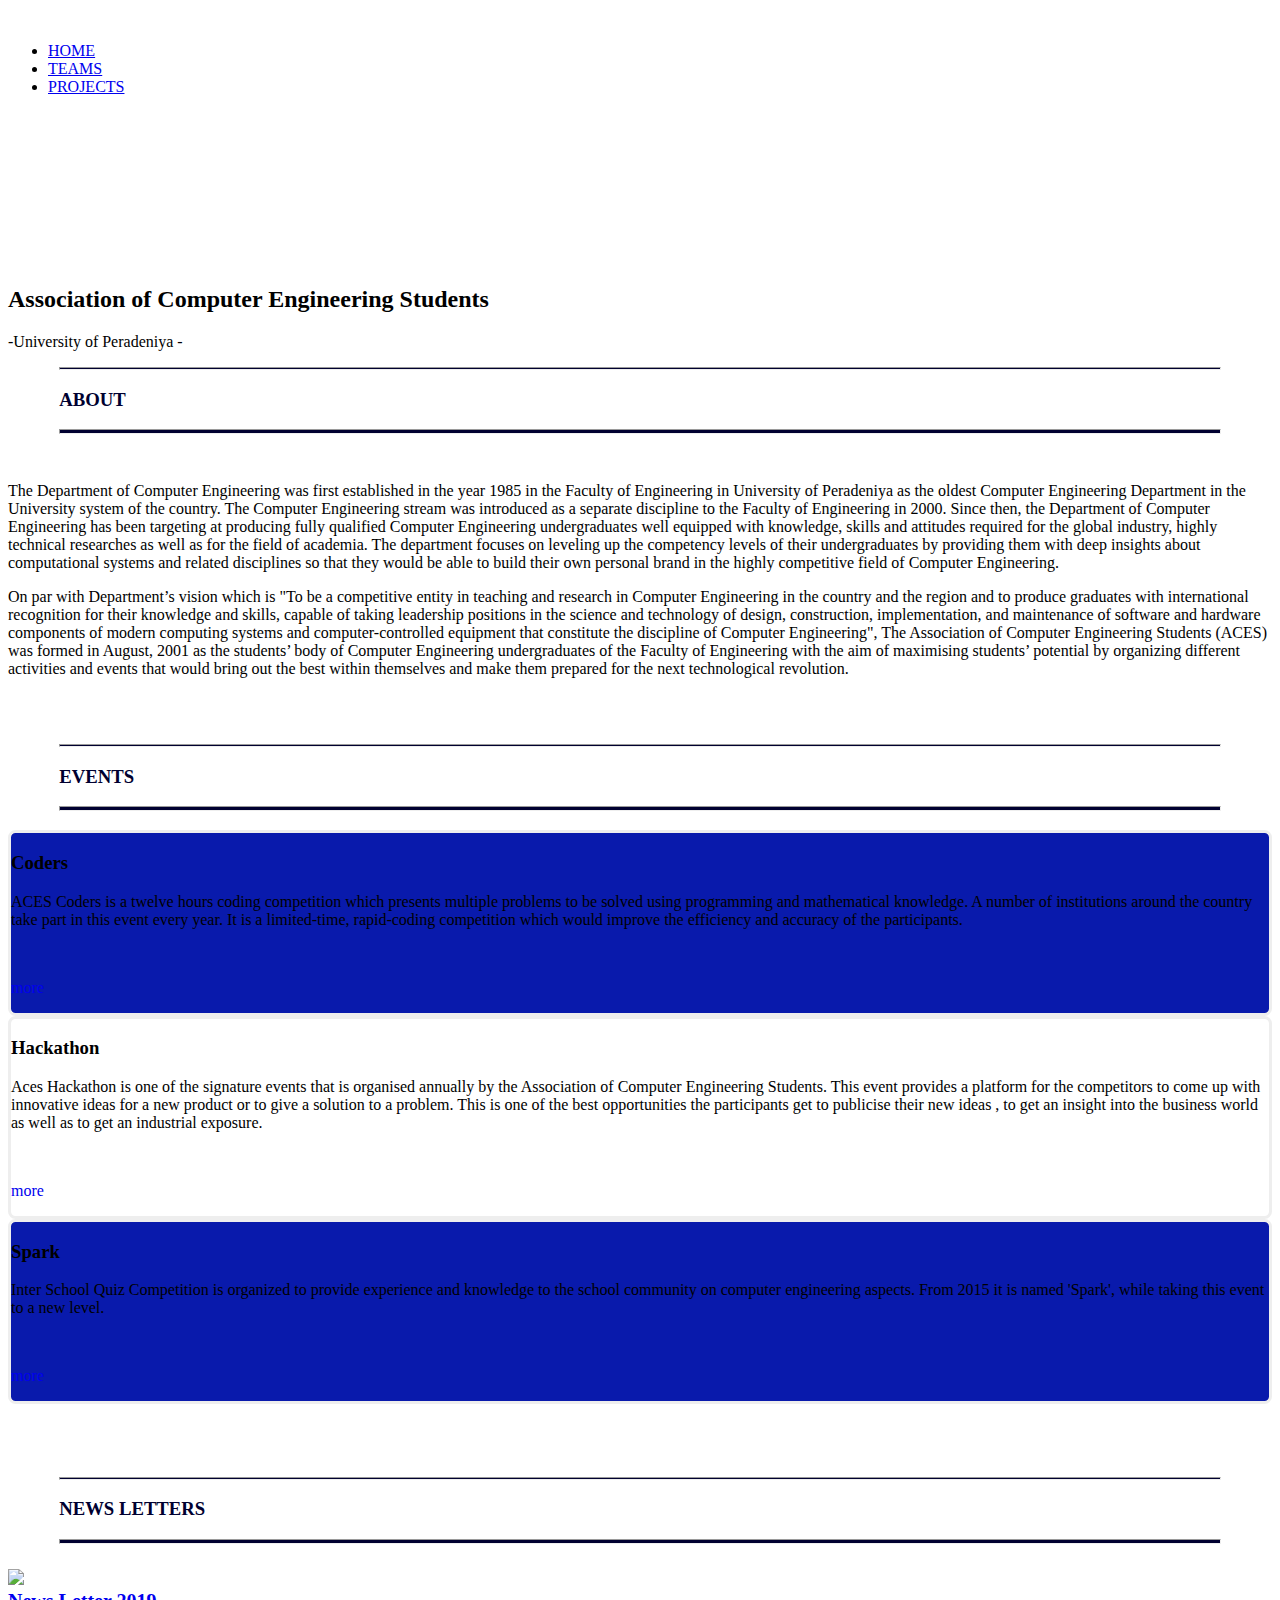
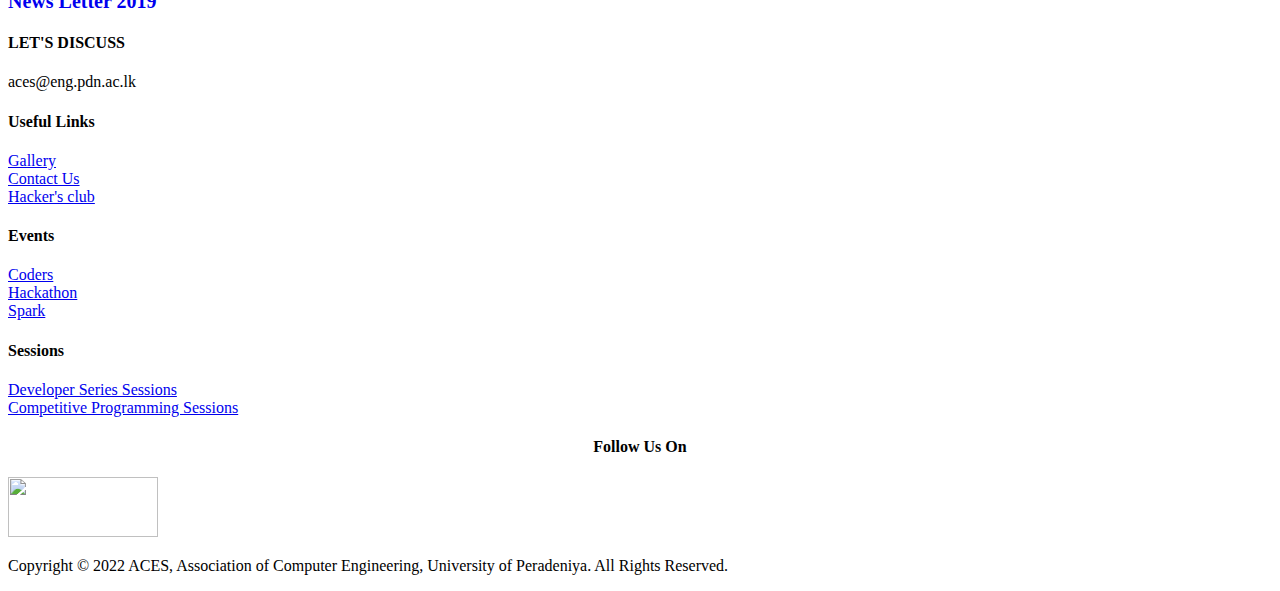
==== commit 5f52fb52: "Deploying to gh-pages from @ AdithyaGallage/aces-2022-main-site@996f5fb5ee4efc9bf9f8ab3fce12fae79867" ====
--- a/index.html
+++ b/index.html
@@ -1 +1 @@
-<!DOCTYPE html><html><head><link rel="stylesheet" href="https://use.fontawesome.com/releases/v5.15.2/css/all.css" integrity="sha384-vSIIfh2YWi9wW0r9iZe7RJPrKwp6bG+s9QZMoITbCckVJqGCCRhc+ccxNcdpHuYu" crossorigin="anonymous"/><meta name="viewport" content="width=device-width"/><meta charSet="utf-8"/><title>ACES</title><meta name="description" content="aces"/><link rel="icon" href="/aces-2022-main-site/img/logo_1.png"/><meta name="next-head-count" content="5"/><link rel="preload" href="/aces-2022-main-site/_next/static/css/8a6bb60ebb696792.css" as="style"/><link rel="stylesheet" href="/aces-2022-main-site/_next/static/css/8a6bb60ebb696792.css" data-n-g=""/><link rel="preload" href="/aces-2022-main-site/_next/static/css/2c63da4ac785036c.css" as="style"/><link rel="stylesheet" href="/aces-2022-main-site/_next/static/css/2c63da4ac785036c.css" data-n-p=""/><noscript data-n-css=""></noscript><script defer="" nomodule="" src="/aces-2022-main-site/_next/static/chunks/polyfills-5cd94c89d3acac5f.js"></script><script src="/aces-2022-main-site/_next/static/chunks/webpack-8627391bec0eaef3.js" defer=""></script><script src="/aces-2022-main-site/_next/static/chunks/framework-91d7f78b5b4003c8.js" defer=""></script><script src="/aces-2022-main-site/_next/static/chunks/main-efbc2ee1bb174937.js" defer=""></script><script src="/aces-2022-main-site/_next/static/chunks/pages/_app-8faf84aeb7a7baac.js" defer=""></script><script src="/aces-2022-main-site/_next/static/chunks/452-5d6e04207c170867.js" defer=""></script><script src="/aces-2022-main-site/_next/static/chunks/pages/index-3f929d542a23b7dd.js" defer=""></script><script src="/aces-2022-main-site/_next/static/CCs9tnSx1OWRxsbXXHNHU/_buildManifest.js" defer=""></script><script src="/aces-2022-main-site/_next/static/CCs9tnSx1OWRxsbXXHNHU/_ssgManifest.js" defer=""></script><script src="/aces-2022-main-site/_next/static/CCs9tnSx1OWRxsbXXHNHU/_middlewareManifest.js" defer=""></script></head><body><div id="__next"><div class="Home_container__bCOhY"><nav class="navbar"><div class="navbar-container"><a class="navbar-logo" to="/"><img src="/aces-2022-main-site/img/logo.png" alt=""/></a><div class="menu-icon"><label for="" class="menu-btn"><i class="fas fa-bars"></i></label></div><ul class="nav-menu"><li class="nav-item"><a class="nav-links current-page" href="/aces-2022-main-site">HOME</a></li><li class="nav-item"><a class="nav-links" href="/aces-2022-main-site/teams">TEAMS</a></li><li class="nav-item"><a href="https://projects.ce.pdn.ac.lk/" target="_blank" rel="noreferrer" class="button">PROJECTS</a></li></ul></div></nav><div class="main-container"><video src="/aces-2022-main-site/video/video.mp4" autoplay="" loop="" muted=""></video><h2 class="main-heading Home_heading__BTwrO"> Association of Computer Engineering Students </h2><p class="main-subheading Home_sub__FqSm0"> -University of Peradeniya - </p></div><div class="Body_container__MKwCd"><div><h4 class="Body_head___E8vh">ABOUT</h4><div class="Body_AboutBg__0XT0t"><p class="Body_paraText__d4pl_">The Department of Computer Engineering was first established in the year 1985 in the Faculty of Engineering in University of Peradeniya as the oldest Computer Engineering Department in the University system of the country. The Computer Engineering stream was introduced as a separate discipline to the Faculty of Engineering in 2000. Since then, the Department of Computer Engineering has been targeting at producing fully qualified Computer Engineering undergraduates well equipped with knowledge, skills and attitudes required for the global industry, highly technical researches as well as for the field of academia. The department focuses on leveling up the competency levels of their undergraduates by providing them with deep insights about computational systems and related disciplines so that they would be able to build their own personal brand in the highly competitive field of Computer Engineering.</p><p class="Body_paraText__d4pl_">On par with Department’s vision which is &quot;To be a competitive entity in teaching and research in Computer Engineering in the country and the region and to produce graduates with international recognition for their knowledge and skills, capable of taking leadership positions in the science and technology of design, construction, implementation, and maintenance of software and hardware components of modern computing systems and computer-controlled equipment that constitute the discipline of Computer Engineering&quot;, The Association of Computer Engineering Students (ACES) was formed in August, 2001 as the students’ body of Computer Engineering undergraduates of the Faculty of Engineering with the aim of maximising students’ potential by organizing different activities and events that would bring out the best within themselves and make them prepared for the next technological revolution.</p></div></div><div style="height:11mm"></div><div><h4 class="Body_head___E8vh">EVENTS</h4><div class="row mx-2 mx-md-5 my-3 text-white"><div class="col-12 col-md-4 text-center p-2" style="border:#eee 3px solid;border-radius:2mm;background-color:rgb(9, 26, 172)"><div class="Body_promoItem__uqH6X"><div class="Body_subHeadContainer__tsC_A"><h3 class="Body_subHead__5sf_P">Coders</h3></div><p>ACES Coders is a twelve hours coding competition which presents multiple problems to be solved using programming and mathematical knowledge. A number of institutions around the country take part in this event every year. It is a limited-time, rapid-coding competition which would improve the efficiency and accuracy of the participants.</p><br/><p><a href="https://aces.ce.pdn.ac.lk/aces-coders/" target="_blank" rel="noreferrer" class="text-white" style="text-decoration:none">more <i class="fas fa-chevron-circle-right fa-sm"></i></a></p></div></div><div class="col-12 col-md-4 bg-info text-center p-2" style="border:#eee 3px solid;border-radius:2mm"><div class="Body_promoItem__uqH6X"><div class="Body_subHeadContainer__tsC_A"><h3 class="Body_subHead__5sf_P">Hackathon</h3></div><p>Aces Hackathon is one of the signature events that is organised annually by the Association of Computer Engineering Students. This event provides a platform for the competitors to come up with innovative ideas for a new product or to give a solution to a problem. This is one of the best opportunities the participants get to publicise their new ideas , to get an insight into the business world as well as to get an industrial exposure.</p><br/><p><a href="https://aces.ce.pdn.ac.lk/aces-hackathon/" target="_blank" rel="noreferrer" class="text-white" style="text-decoration:none">more <i class="fas fa-chevron-circle-right fa-sm"></i></a></p></div></div><div class="col-12 col-md-4 text-center p-2" style="border:#eee 3px solid;border-radius:2mm;background-color:rgb(9, 26, 172)"><div class="Body_promoItem__uqH6X"><div class="Body_subHeadContainer__tsC_A"><h3 class="Body_subHead__5sf_P">Spark</h3></div><p>Inter School Quiz Competition is organized to provide experience and knowledge to the school community on computer engineering aspects. From 2015 it is named &#x27;Spark&#x27;, while taking this event to a new level.</p><br/><p><a href="https://aces.ce.pdn.ac.lk/aces-spark/" target="_blank" rel="noreferrer" class="text-white" style="text-decoration:none">more <i class="fas fa-chevron-circle-right fa-sm"></i></a></p></div></div></div></div><div style="height:17mm"></div><div><h4 class="Body_head___E8vh">NEWS LETTERS</h4><div class="row p-1 mx-1 mx-md-5"><div class="col-12 col-md-4"></div><div class="col-12 col-md-4"><div class="Body_CardItem__Pga9t"><b><a href="https://viewer.joomag.com/aces-outline-the-newsletter-2019/0669634001576069380?short" style="text-decoration:none;font-size:20px"><div class="m-2 bg-secondary"><div class="Body_Card__y6MfI"><div class="Body_Circle___G1x_"><i class="fas fa-book-open"></i></div><div class="Body_CardImage__r1_4F"><img src="/aces-2022-main-site/img/bg_1.jpg"/></div><div class="Body_CardDesc__bLhZg">News Letter 2019</div></div></div></a></b></div></div><div class="col-12 col-md-4"></div></div></div></div><div class="text-center py-3 bg-white"><h4 class="text-primary m-2"><b>LET&#x27;S DISCUSS</b></h4><div class="row"><div class="col-5 align-center"><div class="Footer_linesLeft__rXzI8"></div></div><div class="col-2 "><i class="fas fa-inbox"></i></div><div class="col-5 align-center"><div class="Footer_linesRight__hES3u"></div></div></div><p>aces@eng.pdn.ac.lk</p></div><div class="Footer_container__XvPo4"><div class="container text-center pb-0"><div class="row my-0"><div class="col-12 col-md-6 col-lg-3"><div variant="flush" class="Footer_footer-links__uWZWX container"><div class="row"><h4 style="width:100%">Useful Links</h4></div><div class="row"><a style="width:100%" href="/aces-2022-main-site#">Gallery</a></div><div class="row"><a style="width:100%" href="mailto:aces@ce.pdn.ac.lk">Contact Us</a></div><div class="row"><a style="width:100%" href="https://hackersuop.github.io/">Hacker&#x27;s club</a></div></div></div><div class="col-12 col-md-6 col-lg-2"><div variant="flush" class="Footer_footer-links__uWZWX container"><div class="row"><h4 style="width:100%">Events</h4></div><div class="row"><a style="width:100%" href="https://aces.ce.pdn.ac.lk/aces-coders/">Coders</a></div><div class="row"><a style="width:100%" href="https://aces.ce.pdn.ac.lk/aces-hackathon/">Hackathon</a></div><div class="row"><a style="width:100%" href="https://aces.ce.pdn.ac.lk/aces-spark/">Spark</a></div></div></div><div class="col-12 col-md-12 col-lg-4"><div variant="flush" class="Footer_footer-links__uWZWX container"><div class="row"><h4 style="width:100%">Sessions</h4></div><div class="row"><a style="width:100%" href="https://hackersuop.github.io/">Developer Series Sessions</a></div><div class="row"><a style="width:100%" href="https://hackersuop.github.io/">Competitive Programming Sessions</a></div></div></div><div class="col-12 col-md-12 col-lg-3 text-center"><div class="Footer_footer-follow__jJ4FD container"><div class="row d-flex justify-center text-center"><h4 style="padding:0;width:100%;text-align:center">Follow Us On</h4></div><div class="row"><div class="col-4"><a href="https://www.facebook.com/acespera" target="_blank" rel="noreferrer" class="Footer_follow-fb__ys9gM"><i class="fab fa-facebook"></i></a></div><div class="col-4"><a href="https://youtube.com/channel/UCwGfYpe8MgLK6JeFCg0YICA" target="_blank" rel="noreferrer" class="Footer_follow-yt__lNUvw"><i class="fab fa-youtube"></i></a></div><div class="col-4"><a href="https://www.linkedin.com/company/aces-association-of-computer-engineering-students" target="_blank" rel="noreferrer" class="Footer_follow-li__c8O0m"><i class="fab fa-linkedin"></i></a></div></div></div></div></div><div class="Footer_footer-logo-sec__u2b3B row"><div class="col-12 mb-0"><img src="/aces-2022-main-site/img/logo.png" width="150" height="60"/><p>Copyright © 2022 ACES, Association of Computer Engineering, University of Peradeniya. All Rights Reserved.</p></div></div></div></div></div></div><script id="__NEXT_DATA__" type="application/json">{"props":{"pageProps":{}},"page":"/","query":{},"buildId":"CCs9tnSx1OWRxsbXXHNHU","assetPrefix":"/aces-2022-main-site","nextExport":true,"autoExport":true,"isFallback":false,"scriptLoader":[]}</script></body></html>+<!DOCTYPE html><html><head><link rel="stylesheet" href="https://use.fontawesome.com/releases/v5.15.2/css/all.css" integrity="sha384-vSIIfh2YWi9wW0r9iZe7RJPrKwp6bG+s9QZMoITbCckVJqGCCRhc+ccxNcdpHuYu" crossorigin="anonymous"/><meta name="viewport" content="width=device-width"/><meta charSet="utf-8"/><title>ACES</title><meta name="description" content="aces"/><link rel="icon" href="/aces-2022-main-site/img/logo_1.png"/><meta name="next-head-count" content="5"/><link rel="preload" href="/aces-2022-main-site/_next/static/css/8a6bb60ebb696792.css" as="style"/><link rel="stylesheet" href="/aces-2022-main-site/_next/static/css/8a6bb60ebb696792.css" data-n-g=""/><link rel="preload" href="/aces-2022-main-site/_next/static/css/a2537ce9d18e4627.css" as="style"/><link rel="stylesheet" href="/aces-2022-main-site/_next/static/css/a2537ce9d18e4627.css" data-n-p=""/><noscript data-n-css=""></noscript><script defer="" nomodule="" src="/aces-2022-main-site/_next/static/chunks/polyfills-5cd94c89d3acac5f.js"></script><script src="/aces-2022-main-site/_next/static/chunks/webpack-77782e62266b6bb2.js" defer=""></script><script src="/aces-2022-main-site/_next/static/chunks/framework-91d7f78b5b4003c8.js" defer=""></script><script src="/aces-2022-main-site/_next/static/chunks/main-efbc2ee1bb174937.js" defer=""></script><script src="/aces-2022-main-site/_next/static/chunks/pages/_app-8faf84aeb7a7baac.js" defer=""></script><script src="/aces-2022-main-site/_next/static/chunks/452-5d6e04207c170867.js" defer=""></script><script src="/aces-2022-main-site/_next/static/chunks/pages/index-bd5e768f6fcccb17.js" defer=""></script><script src="/aces-2022-main-site/_next/static/i_v0lQX7UntpiI9gPXjwr/_buildManifest.js" defer=""></script><script src="/aces-2022-main-site/_next/static/i_v0lQX7UntpiI9gPXjwr/_ssgManifest.js" defer=""></script><script src="/aces-2022-main-site/_next/static/i_v0lQX7UntpiI9gPXjwr/_middlewareManifest.js" defer=""></script></head><body><div id="__next"><div class="Home_container__gg5iS"><nav class="navbar"><div class="navbar-container"><a class="navbar-logo" to="/"><img src="/aces-2022-main-site/img/logo.png" alt=""/></a><div class="menu-icon"><label for="" class="menu-btn"><i class="fas fa-bars"></i></label></div><ul class="nav-menu"><li class="nav-item"><a class="nav-links current-page" href="/aces-2022-main-site">HOME</a></li><li class="nav-item"><a class="nav-links" href="/aces-2022-main-site/teams">TEAMS</a></li><li class="nav-item"><a href="https://projects.ce.pdn.ac.lk/" target="_blank" rel="noreferrer" class="button">PROJECTS</a></li></ul></div></nav><div class="main-container"><video src="/aces-2022-main-site/video/video.mp4" autoplay="" loop="" muted=""></video><h2 class="main-heading Home_heading__DG2n2"> Association of Computer Engineering Students </h2><p class="main-subheading Home_sub__z8W4N"> -University of Peradeniya - </p></div><div class="Body_container__MKwCd"><div><div style="color:#000030;margin:0cm 4vw"><hr style="background-color:#000030;height:1px"/><h3 class="text-center">ABOUT</h3><hr style="background-color:#000030;height:2.5px"/></div><div style="height:6.5mm"></div><div class="Body_AboutBg__0XT0t"><p class="Body_paraText__d4pl_">The Department of Computer Engineering was first established in the year 1985 in the Faculty of Engineering in University of Peradeniya as the oldest Computer Engineering Department in the University system of the country. The Computer Engineering stream was introduced as a separate discipline to the Faculty of Engineering in 2000. Since then, the Department of Computer Engineering has been targeting at producing fully qualified Computer Engineering undergraduates well equipped with knowledge, skills and attitudes required for the global industry, highly technical researches as well as for the field of academia. The department focuses on leveling up the competency levels of their undergraduates by providing them with deep insights about computational systems and related disciplines so that they would be able to build their own personal brand in the highly competitive field of Computer Engineering.</p><p class="Body_paraText__d4pl_">On par with Department’s vision which is &quot;To be a competitive entity in teaching and research in Computer Engineering in the country and the region and to produce graduates with international recognition for their knowledge and skills, capable of taking leadership positions in the science and technology of design, construction, implementation, and maintenance of software and hardware components of modern computing systems and computer-controlled equipment that constitute the discipline of Computer Engineering&quot;, The Association of Computer Engineering Students (ACES) was formed in August, 2001 as the students’ body of Computer Engineering undergraduates of the Faculty of Engineering with the aim of maximising students’ potential by organizing different activities and events that would bring out the best within themselves and make them prepared for the next technological revolution.</p></div></div><div style="height:11mm"></div><div><div style="color:#000030;margin:0cm 4vw"><hr style="background-color:#000030;height:1px"/><h3 class="text-center">EVENTS</h3><hr style="background-color:#000030;height:2.5px"/></div><div style="height:3mm"></div><div class="row mx-2 mx-md-5 my-3 text-white"><div class="col-12 col-md-4 text-center p-2 bg-primary" style="border:#eee 3px solid;border-radius:2mm;background-color:rgb(9, 26, 172)"><div class="Body_promoItem__uqH6X"><div class="Body_subHeadContainer__tsC_A"><h3 class="Body_subHead__5sf_P">Coders</h3></div><p>ACES Coders is a twelve hours coding competition which presents multiple problems to be solved using programming and mathematical knowledge. A number of institutions around the country take part in this event every year. It is a limited-time, rapid-coding competition which would improve the efficiency and accuracy of the participants.</p><br/><p><a href="https://aces.ce.pdn.ac.lk/aces-coders/" target="_blank" rel="noreferrer" class="text-white" style="text-decoration:none">more <i class="fas fa-chevron-circle-right fa-sm"></i></a></p></div></div><div class="col-12 col-md-4 bg-info text-center p-2" style="border:#eee 3px solid;border-radius:2mm"><div class="Body_promoItem__uqH6X"><div class="Body_subHeadContainer__tsC_A"><h3 class="Body_subHead__5sf_P">Hackathon</h3></div><p>Aces Hackathon is one of the signature events that is organised annually by the Association of Computer Engineering Students. This event provides a platform for the competitors to come up with innovative ideas for a new product or to give a solution to a problem. This is one of the best opportunities the participants get to publicise their new ideas , to get an insight into the business world as well as to get an industrial exposure.</p><br/><p><a href="https://aces.ce.pdn.ac.lk/aces-hackathon/" target="_blank" rel="noreferrer" class="text-white" style="text-decoration:none">more <i class="fas fa-chevron-circle-right fa-sm"></i></a></p></div></div><div class="col-12 col-md-4 text-center p-2 bg-primary" style="border:#eee 3px solid;border-radius:2mm;background-color:rgb(9, 26, 172)"><div class="Body_promoItem__uqH6X"><div class="Body_subHeadContainer__tsC_A"><h3 class="Body_subHead__5sf_P">Spark</h3></div><p>Inter School Quiz Competition is organized to provide experience and knowledge to the school community on computer engineering aspects. From 2015 it is named &#x27;Spark&#x27;, while taking this event to a new level.</p><br/><p><a href="https://aces.ce.pdn.ac.lk/aces-spark/" target="_blank" rel="noreferrer" class="text-white" style="text-decoration:none">more <i class="fas fa-chevron-circle-right fa-sm"></i></a></p></div></div></div></div><div style="height:17mm"></div><div><div style="color:#000030;margin:0cm 4vw"><hr style="background-color:#000030;height:1px"/><h3 class="text-center">NEWS LETTERS</h3><hr style="background-color:#000030;height:2.5px"/></div><div style="height:4mm"></div><div class="row p-1 mx-1 mx-md-5"><div class="col-12 col-md-4"></div><div class="col-12 col-md-4"><div class="Body_CardItem__Pga9t"><b><a href="https://viewer.joomag.com/aces-outline-the-newsletter-2019/0669634001576069380?short" style="text-decoration:none;font-size:20px"><div class="m-2 bg-secondary"><div class="Body_Card__y6MfI"><div class="Body_Circle___G1x_"><i class="fas fa-book-open"></i></div><div class="Body_CardImage__r1_4F"><img src="/aces-2022-main-site/img/bg_1.jpg"/></div><div class="Body_CardDesc__bLhZg">News Letter 2019</div></div></div></a></b></div></div><div class="col-12 col-md-4"></div></div></div></div><div class="text-center py-3 bg-white"><h4 class="text-primary m-2"><b>LET&#x27;S DISCUSS</b></h4><div class="row"><div class="col-5 align-center"><div class="Footer_linesLeft__rXzI8"></div></div><div class="col-2 "><i class="fas fa-inbox"></i></div><div class="col-5 align-center"><div class="Footer_linesRight__hES3u"></div></div></div><p>aces@eng.pdn.ac.lk</p></div><div class="Footer_container__XvPo4"><div class="container text-center pb-0"><div class="row my-0"><div class="col-12 col-md-6 col-lg-3"><div variant="flush" class="Footer_footer-links__uWZWX container"><div class="row"><h4 style="width:100%">Useful Links</h4></div><div class="row"><a style="width:100%" href="/aces-2022-main-site#">Gallery</a></div><div class="row"><a style="width:100%" href="mailto:aces@ce.pdn.ac.lk">Contact Us</a></div><div class="row"><a style="width:100%" href="https://hackersuop.github.io/">Hacker&#x27;s club</a></div></div></div><div class="col-12 col-md-6 col-lg-2"><div variant="flush" class="Footer_footer-links__uWZWX container"><div class="row"><h4 style="width:100%">Events</h4></div><div class="row"><a style="width:100%" href="https://aces.ce.pdn.ac.lk/aces-coders/">Coders</a></div><div class="row"><a style="width:100%" href="https://aces.ce.pdn.ac.lk/aces-hackathon/">Hackathon</a></div><div class="row"><a style="width:100%" href="https://aces.ce.pdn.ac.lk/aces-spark/">Spark</a></div></div></div><div class="col-12 col-md-12 col-lg-4"><div variant="flush" class="Footer_footer-links__uWZWX container"><div class="row"><h4 style="width:100%">Sessions</h4></div><div class="row"><a style="width:100%" href="https://hackersuop.github.io/">Developer Series Sessions</a></div><div class="row"><a style="width:100%" href="https://hackersuop.github.io/">Competitive Programming Sessions</a></div></div></div><div class="col-12 col-md-12 col-lg-3 text-center"><div class="Footer_footer-follow__jJ4FD container"><div class="row d-flex justify-center text-center"><h4 style="padding:0;width:100%;text-align:center">Follow Us On</h4></div><div class="row"><div class="col-4"><a href="https://www.facebook.com/acespera" target="_blank" rel="noreferrer" class="Footer_follow-fb__ys9gM"><i class="fab fa-facebook"></i></a></div><div class="col-4"><a href="https://youtube.com/channel/UCwGfYpe8MgLK6JeFCg0YICA" target="_blank" rel="noreferrer" class="Footer_follow-yt__lNUvw"><i class="fab fa-youtube"></i></a></div><div class="col-4"><a href="https://www.linkedin.com/company/aces-association-of-computer-engineering-students" target="_blank" rel="noreferrer" class="Footer_follow-li__c8O0m"><i class="fab fa-linkedin"></i></a></div></div></div></div></div><div class="Footer_footer-logo-sec__u2b3B row"><div class="col-12 mb-0"><img src="/aces-2022-main-site/img/logo.png" width="150" height="60"/><p>Copyright © 2022 ACES, Association of Computer Engineering, University of Peradeniya. All Rights Reserved.</p></div></div></div></div></div></div><script id="__NEXT_DATA__" type="application/json">{"props":{"pageProps":{}},"page":"/","query":{},"buildId":"i_v0lQX7UntpiI9gPXjwr","assetPrefix":"/aces-2022-main-site","nextExport":true,"autoExport":true,"isFallback":false,"scriptLoader":[]}</script></body></html>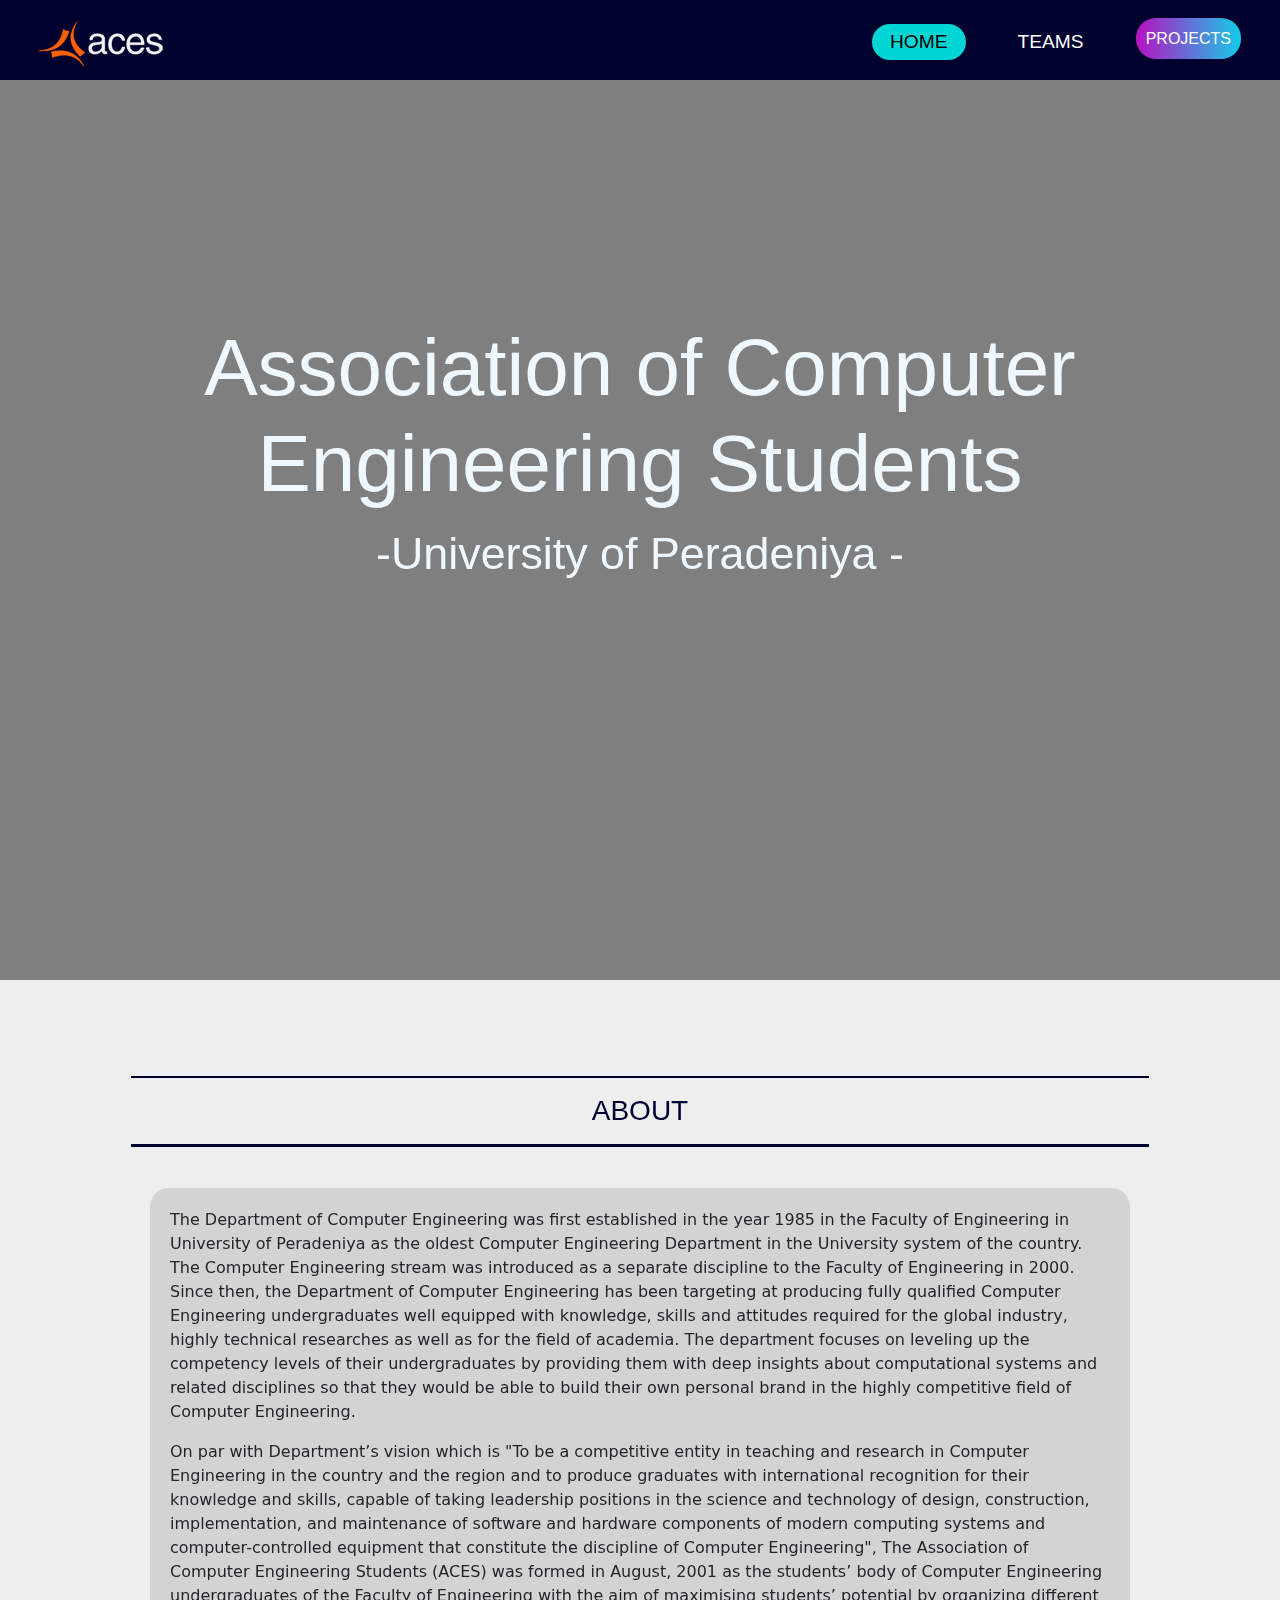
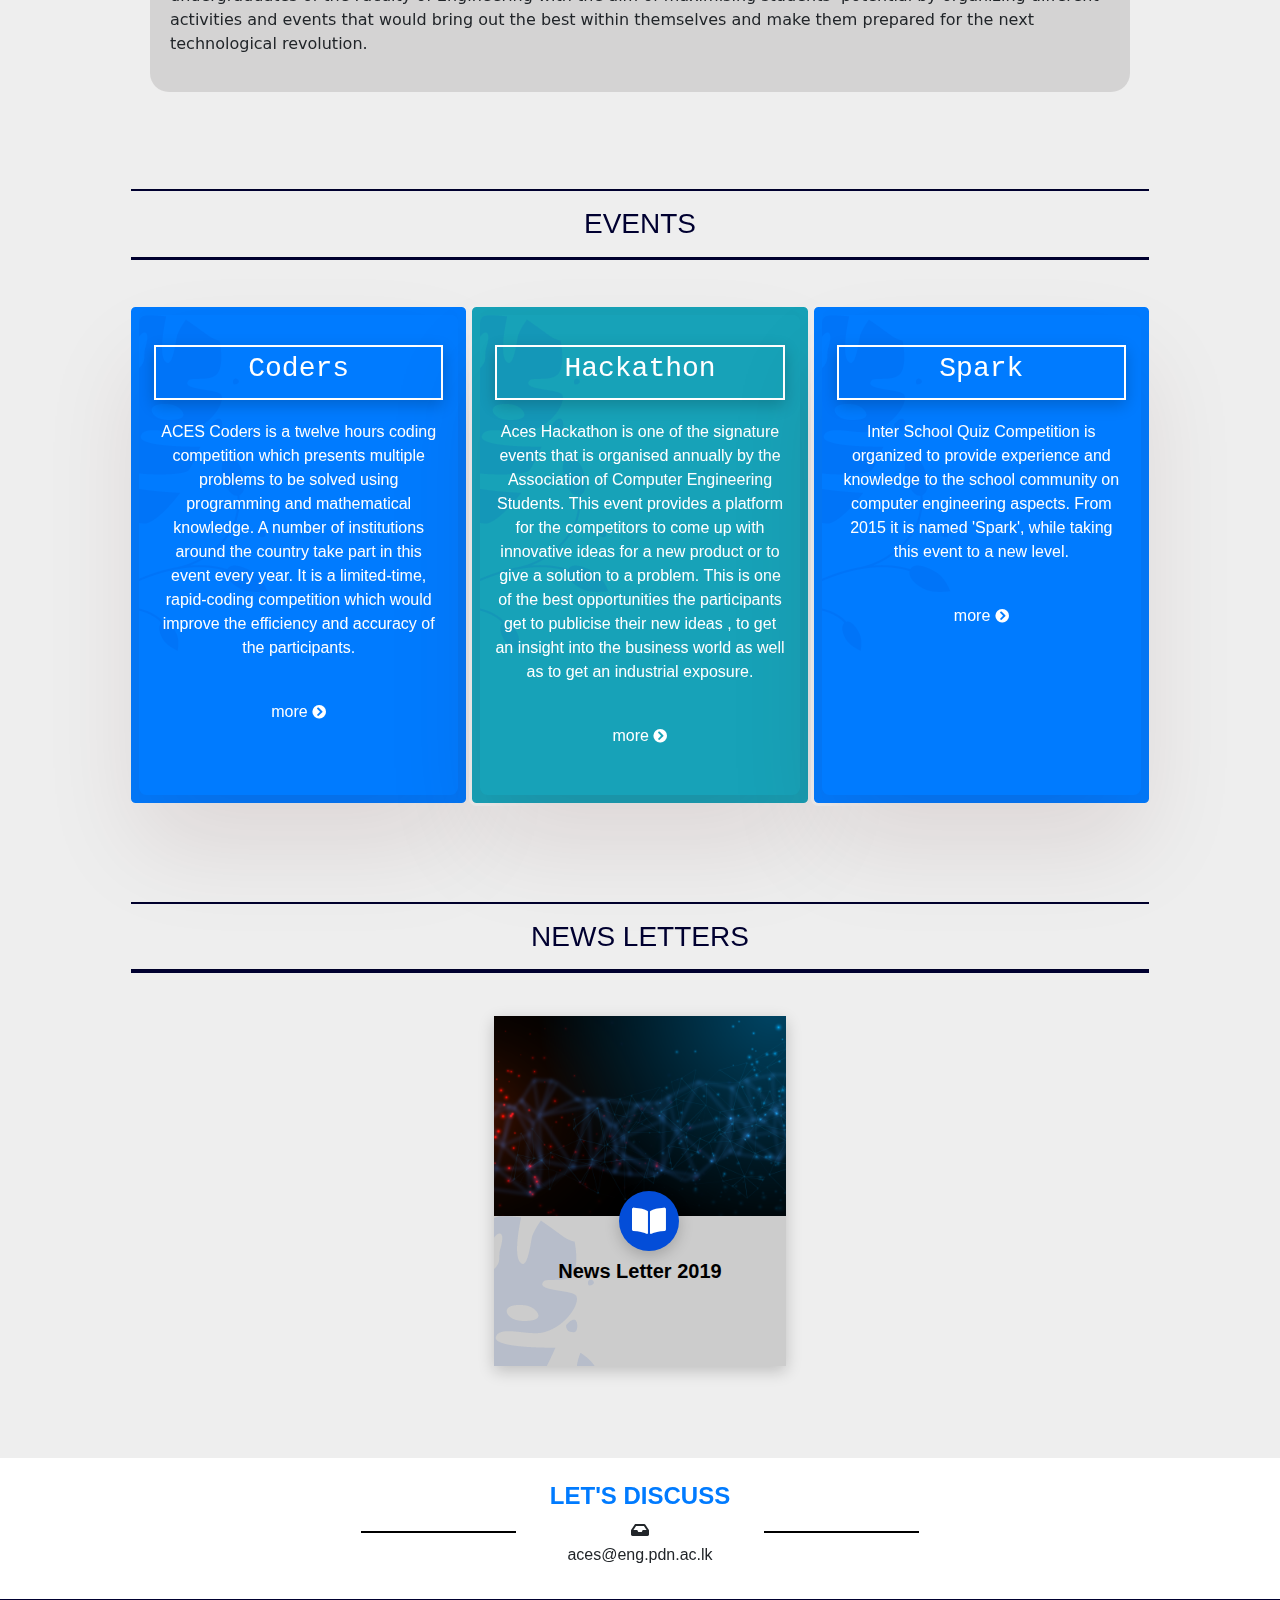
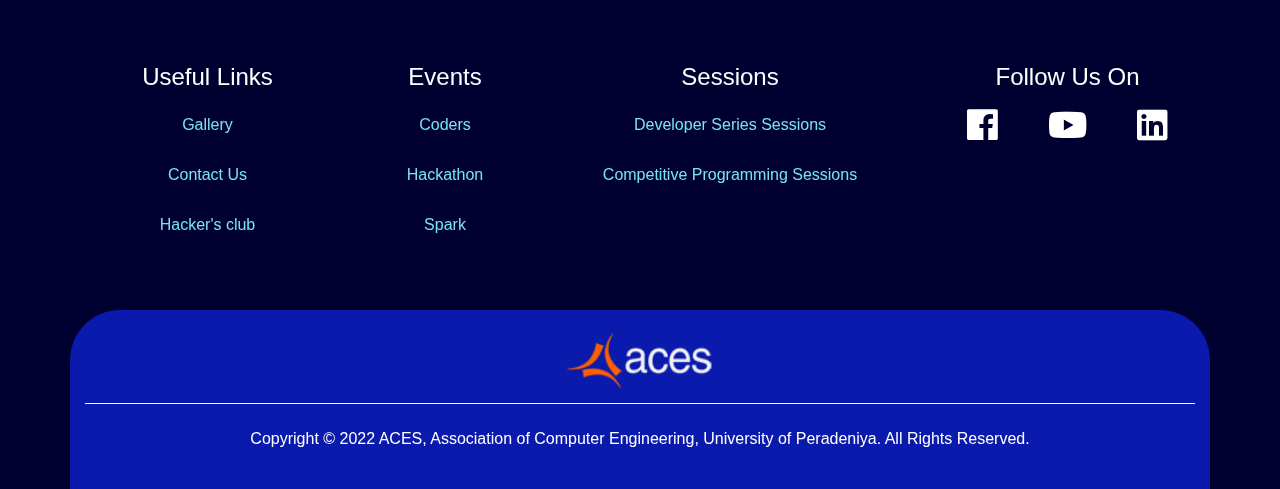
==== commit 750988b3: "Deploying to gh-pages from @ AdithyaGallage/aces-2022-main-site@e43948a9a0ff0e83875007402ec3f8b0f617" ====
--- a/index.html
+++ b/index.html
@@ -1 +1 @@
-<!DOCTYPE html><html><head><link rel="stylesheet" href="https://use.fontawesome.com/releases/v5.15.2/css/all.css" integrity="sha384-vSIIfh2YWi9wW0r9iZe7RJPrKwp6bG+s9QZMoITbCckVJqGCCRhc+ccxNcdpHuYu" crossorigin="anonymous"/><meta name="viewport" content="width=device-width"/><meta charSet="utf-8"/><title>ACES</title><meta name="description" content="aces"/><link rel="icon" href="/aces-2022-main-site/img/logo_1.png"/><meta name="next-head-count" content="5"/><link rel="preload" href="/aces-2022-main-site/_next/static/css/8a6bb60ebb696792.css" as="style"/><link rel="stylesheet" href="/aces-2022-main-site/_next/static/css/8a6bb60ebb696792.css" data-n-g=""/><link rel="preload" href="/aces-2022-main-site/_next/static/css/a2537ce9d18e4627.css" as="style"/><link rel="stylesheet" href="/aces-2022-main-site/_next/static/css/a2537ce9d18e4627.css" data-n-p=""/><noscript data-n-css=""></noscript><script defer="" nomodule="" src="/aces-2022-main-site/_next/static/chunks/polyfills-5cd94c89d3acac5f.js"></script><script src="/aces-2022-main-site/_next/static/chunks/webpack-77782e62266b6bb2.js" defer=""></script><script src="/aces-2022-main-site/_next/static/chunks/framework-91d7f78b5b4003c8.js" defer=""></script><script src="/aces-2022-main-site/_next/static/chunks/main-efbc2ee1bb174937.js" defer=""></script><script src="/aces-2022-main-site/_next/static/chunks/pages/_app-8faf84aeb7a7baac.js" defer=""></script><script src="/aces-2022-main-site/_next/static/chunks/452-5d6e04207c170867.js" defer=""></script><script src="/aces-2022-main-site/_next/static/chunks/pages/index-bd5e768f6fcccb17.js" defer=""></script><script src="/aces-2022-main-site/_next/static/i_v0lQX7UntpiI9gPXjwr/_buildManifest.js" defer=""></script><script src="/aces-2022-main-site/_next/static/i_v0lQX7UntpiI9gPXjwr/_ssgManifest.js" defer=""></script><script src="/aces-2022-main-site/_next/static/i_v0lQX7UntpiI9gPXjwr/_middlewareManifest.js" defer=""></script></head><body><div id="__next"><div class="Home_container__gg5iS"><nav class="navbar"><div class="navbar-container"><a class="navbar-logo" to="/"><img src="/aces-2022-main-site/img/logo.png" alt=""/></a><div class="menu-icon"><label for="" class="menu-btn"><i class="fas fa-bars"></i></label></div><ul class="nav-menu"><li class="nav-item"><a class="nav-links current-page" href="/aces-2022-main-site">HOME</a></li><li class="nav-item"><a class="nav-links" href="/aces-2022-main-site/teams">TEAMS</a></li><li class="nav-item"><a href="https://projects.ce.pdn.ac.lk/" target="_blank" rel="noreferrer" class="button">PROJECTS</a></li></ul></div></nav><div class="main-container"><video src="/aces-2022-main-site/video/video.mp4" autoplay="" loop="" muted=""></video><h2 class="main-heading Home_heading__DG2n2"> Association of Computer Engineering Students </h2><p class="main-subheading Home_sub__z8W4N"> -University of Peradeniya - </p></div><div class="Body_container__MKwCd"><div><div style="color:#000030;margin:0cm 4vw"><hr style="background-color:#000030;height:1px"/><h3 class="text-center">ABOUT</h3><hr style="background-color:#000030;height:2.5px"/></div><div style="height:6.5mm"></div><div class="Body_AboutBg__0XT0t"><p class="Body_paraText__d4pl_">The Department of Computer Engineering was first established in the year 1985 in the Faculty of Engineering in University of Peradeniya as the oldest Computer Engineering Department in the University system of the country. The Computer Engineering stream was introduced as a separate discipline to the Faculty of Engineering in 2000. Since then, the Department of Computer Engineering has been targeting at producing fully qualified Computer Engineering undergraduates well equipped with knowledge, skills and attitudes required for the global industry, highly technical researches as well as for the field of academia. The department focuses on leveling up the competency levels of their undergraduates by providing them with deep insights about computational systems and related disciplines so that they would be able to build their own personal brand in the highly competitive field of Computer Engineering.</p><p class="Body_paraText__d4pl_">On par with Department’s vision which is &quot;To be a competitive entity in teaching and research in Computer Engineering in the country and the region and to produce graduates with international recognition for their knowledge and skills, capable of taking leadership positions in the science and technology of design, construction, implementation, and maintenance of software and hardware components of modern computing systems and computer-controlled equipment that constitute the discipline of Computer Engineering&quot;, The Association of Computer Engineering Students (ACES) was formed in August, 2001 as the students’ body of Computer Engineering undergraduates of the Faculty of Engineering with the aim of maximising students’ potential by organizing different activities and events that would bring out the best within themselves and make them prepared for the next technological revolution.</p></div></div><div style="height:11mm"></div><div><div style="color:#000030;margin:0cm 4vw"><hr style="background-color:#000030;height:1px"/><h3 class="text-center">EVENTS</h3><hr style="background-color:#000030;height:2.5px"/></div><div style="height:3mm"></div><div class="row mx-2 mx-md-5 my-3 text-white"><div class="col-12 col-md-4 text-center p-2 bg-primary" style="border:#eee 3px solid;border-radius:2mm;background-color:rgb(9, 26, 172)"><div class="Body_promoItem__uqH6X"><div class="Body_subHeadContainer__tsC_A"><h3 class="Body_subHead__5sf_P">Coders</h3></div><p>ACES Coders is a twelve hours coding competition which presents multiple problems to be solved using programming and mathematical knowledge. A number of institutions around the country take part in this event every year. It is a limited-time, rapid-coding competition which would improve the efficiency and accuracy of the participants.</p><br/><p><a href="https://aces.ce.pdn.ac.lk/aces-coders/" target="_blank" rel="noreferrer" class="text-white" style="text-decoration:none">more <i class="fas fa-chevron-circle-right fa-sm"></i></a></p></div></div><div class="col-12 col-md-4 bg-info text-center p-2" style="border:#eee 3px solid;border-radius:2mm"><div class="Body_promoItem__uqH6X"><div class="Body_subHeadContainer__tsC_A"><h3 class="Body_subHead__5sf_P">Hackathon</h3></div><p>Aces Hackathon is one of the signature events that is organised annually by the Association of Computer Engineering Students. This event provides a platform for the competitors to come up with innovative ideas for a new product or to give a solution to a problem. This is one of the best opportunities the participants get to publicise their new ideas , to get an insight into the business world as well as to get an industrial exposure.</p><br/><p><a href="https://aces.ce.pdn.ac.lk/aces-hackathon/" target="_blank" rel="noreferrer" class="text-white" style="text-decoration:none">more <i class="fas fa-chevron-circle-right fa-sm"></i></a></p></div></div><div class="col-12 col-md-4 text-center p-2 bg-primary" style="border:#eee 3px solid;border-radius:2mm;background-color:rgb(9, 26, 172)"><div class="Body_promoItem__uqH6X"><div class="Body_subHeadContainer__tsC_A"><h3 class="Body_subHead__5sf_P">Spark</h3></div><p>Inter School Quiz Competition is organized to provide experience and knowledge to the school community on computer engineering aspects. From 2015 it is named &#x27;Spark&#x27;, while taking this event to a new level.</p><br/><p><a href="https://aces.ce.pdn.ac.lk/aces-spark/" target="_blank" rel="noreferrer" class="text-white" style="text-decoration:none">more <i class="fas fa-chevron-circle-right fa-sm"></i></a></p></div></div></div></div><div style="height:17mm"></div><div><div style="color:#000030;margin:0cm 4vw"><hr style="background-color:#000030;height:1px"/><h3 class="text-center">NEWS LETTERS</h3><hr style="background-color:#000030;height:2.5px"/></div><div style="height:4mm"></div><div class="row p-1 mx-1 mx-md-5"><div class="col-12 col-md-4"></div><div class="col-12 col-md-4"><div class="Body_CardItem__Pga9t"><b><a href="https://viewer.joomag.com/aces-outline-the-newsletter-2019/0669634001576069380?short" style="text-decoration:none;font-size:20px"><div class="m-2 bg-secondary"><div class="Body_Card__y6MfI"><div class="Body_Circle___G1x_"><i class="fas fa-book-open"></i></div><div class="Body_CardImage__r1_4F"><img src="/aces-2022-main-site/img/bg_1.jpg"/></div><div class="Body_CardDesc__bLhZg">News Letter 2019</div></div></div></a></b></div></div><div class="col-12 col-md-4"></div></div></div></div><div class="text-center py-3 bg-white"><h4 class="text-primary m-2"><b>LET&#x27;S DISCUSS</b></h4><div class="row"><div class="col-5 align-center"><div class="Footer_linesLeft__rXzI8"></div></div><div class="col-2 "><i class="fas fa-inbox"></i></div><div class="col-5 align-center"><div class="Footer_linesRight__hES3u"></div></div></div><p>aces@eng.pdn.ac.lk</p></div><div class="Footer_container__XvPo4"><div class="container text-center pb-0"><div class="row my-0"><div class="col-12 col-md-6 col-lg-3"><div variant="flush" class="Footer_footer-links__uWZWX container"><div class="row"><h4 style="width:100%">Useful Links</h4></div><div class="row"><a style="width:100%" href="/aces-2022-main-site#">Gallery</a></div><div class="row"><a style="width:100%" href="mailto:aces@ce.pdn.ac.lk">Contact Us</a></div><div class="row"><a style="width:100%" href="https://hackersuop.github.io/">Hacker&#x27;s club</a></div></div></div><div class="col-12 col-md-6 col-lg-2"><div variant="flush" class="Footer_footer-links__uWZWX container"><div class="row"><h4 style="width:100%">Events</h4></div><div class="row"><a style="width:100%" href="https://aces.ce.pdn.ac.lk/aces-coders/">Coders</a></div><div class="row"><a style="width:100%" href="https://aces.ce.pdn.ac.lk/aces-hackathon/">Hackathon</a></div><div class="row"><a style="width:100%" href="https://aces.ce.pdn.ac.lk/aces-spark/">Spark</a></div></div></div><div class="col-12 col-md-12 col-lg-4"><div variant="flush" class="Footer_footer-links__uWZWX container"><div class="row"><h4 style="width:100%">Sessions</h4></div><div class="row"><a style="width:100%" href="https://hackersuop.github.io/">Developer Series Sessions</a></div><div class="row"><a style="width:100%" href="https://hackersuop.github.io/">Competitive Programming Sessions</a></div></div></div><div class="col-12 col-md-12 col-lg-3 text-center"><div class="Footer_footer-follow__jJ4FD container"><div class="row d-flex justify-center text-center"><h4 style="padding:0;width:100%;text-align:center">Follow Us On</h4></div><div class="row"><div class="col-4"><a href="https://www.facebook.com/acespera" target="_blank" rel="noreferrer" class="Footer_follow-fb__ys9gM"><i class="fab fa-facebook"></i></a></div><div class="col-4"><a href="https://youtube.com/channel/UCwGfYpe8MgLK6JeFCg0YICA" target="_blank" rel="noreferrer" class="Footer_follow-yt__lNUvw"><i class="fab fa-youtube"></i></a></div><div class="col-4"><a href="https://www.linkedin.com/company/aces-association-of-computer-engineering-students" target="_blank" rel="noreferrer" class="Footer_follow-li__c8O0m"><i class="fab fa-linkedin"></i></a></div></div></div></div></div><div class="Footer_footer-logo-sec__u2b3B row"><div class="col-12 mb-0"><img src="/aces-2022-main-site/img/logo.png" width="150" height="60"/><p>Copyright © 2022 ACES, Association of Computer Engineering, University of Peradeniya. All Rights Reserved.</p></div></div></div></div></div></div><script id="__NEXT_DATA__" type="application/json">{"props":{"pageProps":{}},"page":"/","query":{},"buildId":"i_v0lQX7UntpiI9gPXjwr","assetPrefix":"/aces-2022-main-site","nextExport":true,"autoExport":true,"isFallback":false,"scriptLoader":[]}</script></body></html>+<!DOCTYPE html><html><head><link rel="stylesheet" href="https://use.fontawesome.com/releases/v5.15.2/css/all.css" integrity="sha384-vSIIfh2YWi9wW0r9iZe7RJPrKwp6bG+s9QZMoITbCckVJqGCCRhc+ccxNcdpHuYu" crossorigin="anonymous"/><meta name="viewport" content="width=device-width"/><meta charSet="utf-8"/><title>ACES</title><meta name="description" content="aces"/><link rel="icon" href="/img/logo_1.png"/><meta name="next-head-count" content="5"/><link rel="preload" href="/_next/static/css/e8bfa08adc8a629e.css" as="style"/><link rel="stylesheet" href="/_next/static/css/e8bfa08adc8a629e.css" data-n-g=""/><link rel="preload" href="/_next/static/css/c28402e892e67174.css" as="style"/><link rel="stylesheet" href="/_next/static/css/c28402e892e67174.css" data-n-p=""/><noscript data-n-css=""></noscript><script defer="" nomodule="" src="/_next/static/chunks/polyfills-5cd94c89d3acac5f.js"></script><script src="/_next/static/chunks/webpack-273205e00a8bfffb.js" defer=""></script><script src="/_next/static/chunks/framework-91d7f78b5b4003c8.js" defer=""></script><script src="/_next/static/chunks/main-797ac27a0062a687.js" defer=""></script><script src="/_next/static/chunks/pages/_app-8faf84aeb7a7baac.js" defer=""></script><script src="/_next/static/chunks/452-5d6e04207c170867.js" defer=""></script><script src="/_next/static/chunks/pages/index-d882312a71895afd.js" defer=""></script><script src="/_next/static/JZKhx0WAR-zfj_BV9AzQH/_buildManifest.js" defer=""></script><script src="/_next/static/JZKhx0WAR-zfj_BV9AzQH/_ssgManifest.js" defer=""></script><script src="/_next/static/JZKhx0WAR-zfj_BV9AzQH/_middlewareManifest.js" defer=""></script></head><body><div id="__next"><div class="Home_container__gg5iS"><nav class="navbar"><div class="navbar-container"><a class="navbar-logo" to="/"><img src="/img/logo.png" alt=""/></a><div class="menu-icon"><label for="" class="menu-btn"><i class="fas fa-bars"></i></label></div><ul class="nav-menu"><li class="nav-item"><a class="nav-links current-page" href="/">HOME</a></li><li class="nav-item"><a class="nav-links" href="/teams">TEAMS</a></li><li class="nav-item"><a href="https://projects.ce.pdn.ac.lk/" target="_blank" rel="noreferrer" class="button">PROJECTS</a></li></ul></div></nav><div class="main-container"><video src="/video/video.mp4" autoplay="" loop="" muted=""></video><h2 class="main-heading Home_heading__DG2n2"> Association of Computer Engineering Students </h2><p class="main-subheading Home_sub__z8W4N"> -University of Peradeniya - </p></div><div class="Body_container__MKwCd"><div><div style="color:#000030;margin:0cm 4vw"><hr style="background-color:#000030;height:1px"/><h3 class="text-center">ABOUT</h3><hr style="background-color:#000030;height:2.5px"/></div><div style="height:6.5mm"></div><div class="Body_AboutBg__0XT0t"><p class="Body_paraText__d4pl_">The Department of Computer Engineering was first established in the year 1985 in the Faculty of Engineering in University of Peradeniya as the oldest Computer Engineering Department in the University system of the country. The Computer Engineering stream was introduced as a separate discipline to the Faculty of Engineering in 2000. Since then, the Department of Computer Engineering has been targeting at producing fully qualified Computer Engineering undergraduates well equipped with knowledge, skills and attitudes required for the global industry, highly technical researches as well as for the field of academia. The department focuses on leveling up the competency levels of their undergraduates by providing them with deep insights about computational systems and related disciplines so that they would be able to build their own personal brand in the highly competitive field of Computer Engineering.</p><p class="Body_paraText__d4pl_">On par with Department’s vision which is &quot;To be a competitive entity in teaching and research in Computer Engineering in the country and the region and to produce graduates with international recognition for their knowledge and skills, capable of taking leadership positions in the science and technology of design, construction, implementation, and maintenance of software and hardware components of modern computing systems and computer-controlled equipment that constitute the discipline of Computer Engineering&quot;, The Association of Computer Engineering Students (ACES) was formed in August, 2001 as the students’ body of Computer Engineering undergraduates of the Faculty of Engineering with the aim of maximising students’ potential by organizing different activities and events that would bring out the best within themselves and make them prepared for the next technological revolution.</p></div></div><div style="height:11mm"></div><div><div style="color:#000030;margin:0cm 4vw"><hr style="background-color:#000030;height:1px"/><h3 class="text-center">EVENTS</h3><hr style="background-color:#000030;height:2.5px"/></div><div style="height:3mm"></div><div class="row mx-2 mx-md-5 my-3 text-white"><div class="col-12 col-md-4 text-center p-2 bg-primary" style="border:#eee 3px solid;border-radius:2mm;background-color:rgb(9, 26, 172)"><div class="Body_promoItem__uqH6X"><div class="Body_subHeadContainer__tsC_A"><h3 class="Body_subHead__5sf_P">Coders</h3></div><p>ACES Coders is a twelve hours coding competition which presents multiple problems to be solved using programming and mathematical knowledge. A number of institutions around the country take part in this event every year. It is a limited-time, rapid-coding competition which would improve the efficiency and accuracy of the participants.</p><br/><p><a href="https://aces.ce.pdn.ac.lk/aces-coders/" target="_blank" rel="noreferrer" class="text-white" style="text-decoration:none">more <i class="fas fa-chevron-circle-right fa-sm"></i></a></p></div></div><div class="col-12 col-md-4 bg-info text-center p-2" style="border:#eee 3px solid;border-radius:2mm"><div class="Body_promoItem__uqH6X"><div class="Body_subHeadContainer__tsC_A"><h3 class="Body_subHead__5sf_P">Hackathon</h3></div><p>Aces Hackathon is one of the signature events that is organised annually by the Association of Computer Engineering Students. This event provides a platform for the competitors to come up with innovative ideas for a new product or to give a solution to a problem. This is one of the best opportunities the participants get to publicise their new ideas , to get an insight into the business world as well as to get an industrial exposure.</p><br/><p><a href="https://aces.ce.pdn.ac.lk/aces-hackathon/" target="_blank" rel="noreferrer" class="text-white" style="text-decoration:none">more <i class="fas fa-chevron-circle-right fa-sm"></i></a></p></div></div><div class="col-12 col-md-4 text-center p-2 bg-primary" style="border:#eee 3px solid;border-radius:2mm;background-color:rgb(9, 26, 172)"><div class="Body_promoItem__uqH6X"><div class="Body_subHeadContainer__tsC_A"><h3 class="Body_subHead__5sf_P">Spark</h3></div><p>Inter School Quiz Competition is organized to provide experience and knowledge to the school community on computer engineering aspects. From 2015 it is named &#x27;Spark&#x27;, while taking this event to a new level.</p><br/><p><a href="https://aces.ce.pdn.ac.lk/aces-spark/" target="_blank" rel="noreferrer" class="text-white" style="text-decoration:none">more <i class="fas fa-chevron-circle-right fa-sm"></i></a></p></div></div></div></div><div style="height:17mm"></div><div><div style="color:#000030;margin:0cm 4vw"><hr style="background-color:#000030;height:1px"/><h3 class="text-center">NEWS LETTERS</h3><hr style="background-color:#000030;height:2.5px"/></div><div style="height:4mm"></div><div class="row p-1 mx-1 mx-md-5"><div class="col-12 col-md-4"></div><div class="col-12 col-md-4"><div class="Body_CardItem__Pga9t"><b><a href="https://viewer.joomag.com/aces-outline-the-newsletter-2019/0669634001576069380?short" style="text-decoration:none;font-size:20px"><div class="m-2 bg-secondary"><div class="Body_Card__y6MfI"><div class="Body_Circle___G1x_"><i class="fas fa-book-open"></i></div><div class="Body_CardImage__r1_4F"><img src="/img/bg_1.jpg"/></div><div class="Body_CardDesc__bLhZg">News Letter 2019</div></div></div></a></b></div></div><div class="col-12 col-md-4"></div></div></div></div><div class="text-center py-3 bg-white"><h4 class="text-primary m-2"><b>LET&#x27;S DISCUSS</b></h4><div class="row"><div class="col-5 align-center"><div class="Footer_linesLeft__rXzI8"></div></div><div class="col-2 "><i class="fas fa-inbox"></i></div><div class="col-5 align-center"><div class="Footer_linesRight__hES3u"></div></div></div><p>aces@eng.pdn.ac.lk</p></div><div class="Footer_container__XvPo4"><div class="container text-center pb-0"><div class="row my-0"><div class="col-12 col-md-6 col-lg-3"><div variant="flush" class="Footer_footer-links__uWZWX container"><div class="row"><h4 style="width:100%">Useful Links</h4></div><div class="row"><a style="width:100%" href="/#">Gallery</a></div><div class="row"><a style="width:100%" href="mailto:aces@ce.pdn.ac.lk">Contact Us</a></div><div class="row"><a style="width:100%" href="https://hackersuop.github.io/">Hacker&#x27;s club</a></div></div></div><div class="col-12 col-md-6 col-lg-2"><div variant="flush" class="Footer_footer-links__uWZWX container"><div class="row"><h4 style="width:100%">Events</h4></div><div class="row"><a style="width:100%" href="https://aces.ce.pdn.ac.lk/aces-coders/">Coders</a></div><div class="row"><a style="width:100%" href="https://aces.ce.pdn.ac.lk/aces-hackathon/">Hackathon</a></div><div class="row"><a style="width:100%" href="https://aces.ce.pdn.ac.lk/aces-spark/">Spark</a></div></div></div><div class="col-12 col-md-12 col-lg-4"><div variant="flush" class="Footer_footer-links__uWZWX container"><div class="row"><h4 style="width:100%">Sessions</h4></div><div class="row"><a style="width:100%" href="https://hackersuop.github.io/">Developer Series Sessions</a></div><div class="row"><a style="width:100%" href="https://hackersuop.github.io/">Competitive Programming Sessions</a></div></div></div><div class="col-12 col-md-12 col-lg-3 text-center"><div class="Footer_footer-follow__jJ4FD container"><div class="row d-flex justify-center text-center"><h4 style="padding:0;width:100%;text-align:center">Follow Us On</h4></div><div class="row"><div class="col-4"><a href="https://www.facebook.com/acespera" target="_blank" rel="noreferrer" class="Footer_follow-fb__ys9gM"><i class="fab fa-facebook"></i></a></div><div class="col-4"><a href="https://youtube.com/channel/UCwGfYpe8MgLK6JeFCg0YICA" target="_blank" rel="noreferrer" class="Footer_follow-yt__lNUvw"><i class="fab fa-youtube"></i></a></div><div class="col-4"><a href="https://www.linkedin.com/company/aces-association-of-computer-engineering-students" target="_blank" rel="noreferrer" class="Footer_follow-li__c8O0m"><i class="fab fa-linkedin"></i></a></div></div></div></div></div><div class="Footer_footer-logo-sec__u2b3B row"><div class="col-12 mb-0"><img src="/img/logo.png" width="150" height="60"/><p>Copyright © 2022 ACES, Association of Computer Engineering, University of Peradeniya. All Rights Reserved.</p></div></div></div></div></div></div><script id="__NEXT_DATA__" type="application/json">{"props":{"pageProps":{}},"page":"/","query":{},"buildId":"JZKhx0WAR-zfj_BV9AzQH","nextExport":true,"autoExport":true,"isFallback":false,"scriptLoader":[]}</script></body></html>--- a/_next/static/css/e8bfa08adc8a629e.css
+++ b/_next/static/css/e8bfa08adc8a629e.css
@@ -0,0 +1,16 @@
+body,html{padding:0;margin:0;font-family:-apple-system,BlinkMacSystemFont,Segoe UI,Roboto,Oxygen,Ubuntu,Cantarell,Fira Sans,Droid Sans,Helvetica Neue,sans-serif}a{color:inherit}*{-moz-box-sizing:border-box;box-sizing:border-box}video{object-fit:cover;height:100%;width:100%;position:fixed;z-index:-1}.main-container{height:100vh;width:100%;display:-webkit-flex;display:flex;-webkit-flex-direction:column;flex-direction:column;-webkit-align-content:center;align-content:center;object-fit:contain;background-color:rgba(44,25,25,.5);top:50%;margin-top:70px}.main-container,.main-heading{-webkit-align-items:center;align-items:center}.main-heading{margin-top:20vh;font-size:5vw;color:#343c44;font-family:Abril Fatface,cursive}.main-heading,.main-subheading{text-align:center;color:#f0f8ff;font-family:Krona One,sans-serif}.main-subheading{-webkit-align-content:center;align-content:center;font-size:2vw}#preloader{background:#fff url(/_next/static/media/preloader.9a52003a.png) 50% no-repeat;background-size:7%;position:fixed;width:100%;height:100vh;z-index:10000}#preloader>p{position:absolute;left:48%;top:65%}@media screen and (min-width:950px){.main-container{height:100vh;width:100%;display:-webkit-flex;display:flex;-webkit-flex-direction:column;flex-direction:column;-webkit-align-items:center;align-items:center;-webkit-align-content:center;align-content:center;object-fit:contain;background-color:rgba(0,0,0,.5);top:50%;margin-top:80px}.main-heading{font-size:5rem;padding-top:60px}.main-subheading{font-size:2.8rem}}@media screen and (max-width:950px){#preloader{background:#fff url(/_next/static/media/preloader.9a52003a.png) 50% no-repeat;background-size:30%;position:fixed;width:100%;height:100vh;z-index:10000}}.navbar{background:#00002e;height:80px;width:100%;-webkit-justify-content:center;justify-content:center;font-size:1.2rem;position:fixed!important;top:0;z-index:999}.button{border:none;color:#fff;text-align:center;text-decoration:none;display:flexbox;font-size:16px;border-radius:20px;padding:12px 10px;background:#b811c2;background:-webkit-linear-gradient(left,#b811c2,#13cce9);background:-webkit-gradient(linear,left top,right top,from(#b811c2),to(#13cce9));background:linear-gradient(90deg,#b811c2,#13cce9);-webkit-align-items:center;align-items:center}.button:hover{text-decoration:none;color:#000}.navbar-container{-webkit-justify-content:left;justify-content:left;-webkit-align-items:flex-end;align-items:flex-end;height:60px;max-width:7000px;width:100%}.navbar-container,.navbar-logo{display:-webkit-flex;display:flex}.navbar-logo{color:#fff;justify-self:start;margin-left:20px;cursor:pointer;text-decoration:none;font-size:2rem;-webkit-align-items:center;align-items:center}.fa-typo3{margin-left:.5rem;font-size:1.8rem}.nav-menu{display:-webkit-flex;display:flex;grid-template-columns:repeat(4,auto);grid-gap:20px;list-style:none;text-align:center;width:90vw;-webkit-justify-content:right;justify-content:right;margin-right:1rem}.nav-item{height:30px;margin:0 7px}.nav-links{color:#fff;display:-webkit-flex;display:flex;-webkit-align-items:center;align-items:center;text-decoration:none;padding:18px;border-radius:50px;height:100%;border-color:#000}.nav-links:hover{color:#1b1b1b;text-decoration:none}.current-page,.nav-links:hover{background:#00d6d6;-webkit-transition:.5s;transition:.5s}.current-page{color:#000}.fa-bars{color:#fff}.menu-icon,.nav-links-mobile{display:none}@media screen and (max-width:960px){.button{background-color:#4caf50;border:none;color:#fff;text-align:center;text-decoration:none;display:inline-block;font-size:16px;border-radius:20px;background:#b811c2;background:-webkit-linear-gradient(left,#b811c2,#13cce9);background:-webkit-gradient(linear,left top,right top,from(#b811c2),to(#13cce9));background:linear-gradient(90deg,#b811c2,#13cce9)}.NavbarItems{position:relative}.nav-menu{display:block;-webkit-flex-direction:column;flex-direction:column;width:100%;height:100vh;position:fixed;top:50px;left:-100%}.nav-menu,.nav-menu.active{opacity:1;-webkit-transition:all .5s ease;transition:all .5s ease}.nav-menu.active{background:#00002e;left:0;z-index:1;top:80px;color:#1b9bff}.nav-item{margin:40px 0}.navbar-logo{position:absolute;top:0;left:0;-webkit-transform:translate(25%,50%);transform:translate(25%,50%)}.menu-icon{display:block;position:absolute;top:0;right:0;-webkit-transform:translate(-100%,60%);transform:translate(-100%,60%);font-size:1.8rem;cursor:pointer;color:#fff}.fa-times{color:#fff;font-size:2rem}.nav-links{display:block;text-align:center;margin:2rem auto;border-radius:4px;width:80%;text-decoration:none;font-size:1.5rem;background-color:transparent;color:#fff;-webkit-transition:all .3s ease-out;transition:all .3s ease-out}.current-page{color:#1b9bff}.nav-links:hover{background:transparent;color:#1b9bff;-webkit-transition:.25s;transition:.25s;text-decoration:none}}@media screen and (max-width:300px){.menu-icon{right:0;left:unset}}/*!
+Animate.css - http://daneden.me/animate
+Licensed under the MIT license - http://opensource.org/licenses/MIT
+
+Copyright (c) 2015 Daniel Eden
+*/.animated{-webkit-animation-duration:1s;animation-duration:1s;-webkit-animation-fill-mode:both;animation-fill-mode:both}.animated.infinite{-webkit-animation-iteration-count:infinite;animation-iteration-count:infinite}.animated.hinge{-webkit-animation-duration:2s;animation-duration:2s}.animated.bounceIn,.animated.bounceOut,.animated.flipOutX,.animated.flipOutY{-webkit-animation-duration:.75s;animation-duration:.75s}@-webkit-keyframes bounce{0%,20%,53%,80%,to{-webkit-animation-timing-function:cubic-bezier(.215,.61,.355,1);animation-timing-function:cubic-bezier(.215,.61,.355,1);-webkit-transform:translateZ(0);transform:translateZ(0)}40%,43%{-webkit-animation-timing-function:cubic-bezier(.755,.05,.855,.06);animation-timing-function:cubic-bezier(.755,.05,.855,.06);-webkit-transform:translate3d(0,-30px,0);transform:translate3d(0,-30px,0)}70%{-webkit-animation-timing-function:cubic-bezier(.755,.05,.855,.06);animation-timing-function:cubic-bezier(.755,.05,.855,.06);-webkit-transform:translate3d(0,-15px,0);transform:translate3d(0,-15px,0)}90%{-webkit-transform:translate3d(0,-4px,0);transform:translate3d(0,-4px,0)}}@keyframes bounce{0%,20%,53%,80%,to{-webkit-animation-timing-function:cubic-bezier(.215,.61,.355,1);animation-timing-function:cubic-bezier(.215,.61,.355,1);-webkit-transform:translateZ(0);transform:translateZ(0)}40%,43%{-webkit-animation-timing-function:cubic-bezier(.755,.05,.855,.06);animation-timing-function:cubic-bezier(.755,.05,.855,.06);-webkit-transform:translate3d(0,-30px,0);transform:translate3d(0,-30px,0)}70%{-webkit-animation-timing-function:cubic-bezier(.755,.05,.855,.06);animation-timing-function:cubic-bezier(.755,.05,.855,.06);-webkit-transform:translate3d(0,-15px,0);transform:translate3d(0,-15px,0)}90%{-webkit-transform:translate3d(0,-4px,0);transform:translate3d(0,-4px,0)}}.bounce{-webkit-animation-name:bounce;animation-name:bounce;-webkit-transform-origin:center bottom;transform-origin:center bottom}@-webkit-keyframes flash{0%,50%,to{opacity:1}25%,75%{opacity:0}}@keyframes flash{0%,50%,to{opacity:1}25%,75%{opacity:0}}.flash{-webkit-animation-name:flash;animation-name:flash}@-webkit-keyframes pulse{0%{-webkit-transform:scaleX(1);transform:scaleX(1)}50%{-webkit-transform:scale3d(1.05,1.05,1.05);transform:scale3d(1.05,1.05,1.05)}to{-webkit-transform:scaleX(1);transform:scaleX(1)}}@keyframes pulse{0%{-webkit-transform:scaleX(1);transform:scaleX(1)}50%{-webkit-transform:scale3d(1.05,1.05,1.05);transform:scale3d(1.05,1.05,1.05)}to{-webkit-transform:scaleX(1);transform:scaleX(1)}}.pulse{-webkit-animation-name:pulse;animation-name:pulse}@-webkit-keyframes rubberBand{0%{-webkit-transform:scaleX(1);transform:scaleX(1)}30%{-webkit-transform:scale3d(1.25,.75,1);transform:scale3d(1.25,.75,1)}40%{-webkit-transform:scale3d(.75,1.25,1);transform:scale3d(.75,1.25,1)}50%{-webkit-transform:scale3d(1.15,.85,1);transform:scale3d(1.15,.85,1)}65%{-webkit-transform:scale3d(.95,1.05,1);transform:scale3d(.95,1.05,1)}75%{-webkit-transform:scale3d(1.05,.95,1);transform:scale3d(1.05,.95,1)}to{-webkit-transform:scaleX(1);transform:scaleX(1)}}@keyframes rubberBand{0%{-webkit-transform:scaleX(1);transform:scaleX(1)}30%{-webkit-transform:scale3d(1.25,.75,1);transform:scale3d(1.25,.75,1)}40%{-webkit-transform:scale3d(.75,1.25,1);transform:scale3d(.75,1.25,1)}50%{-webkit-transform:scale3d(1.15,.85,1);transform:scale3d(1.15,.85,1)}65%{-webkit-transform:scale3d(.95,1.05,1);transform:scale3d(.95,1.05,1)}75%{-webkit-transform:scale3d(1.05,.95,1);transform:scale3d(1.05,.95,1)}to{-webkit-transform:scaleX(1);transform:scaleX(1)}}.rubberBand{-webkit-animation-name:rubberBand;animation-name:rubberBand}@-webkit-keyframes shake{0%,to{-webkit-transform:translateZ(0);transform:translateZ(0)}10%,30%,50%,70%,90%{-webkit-transform:translate3d(-10px,0,0);transform:translate3d(-10px,0,0)}20%,40%,60%,80%{-webkit-transform:translate3d(10px,0,0);transform:translate3d(10px,0,0)}}@keyframes shake{0%,to{-webkit-transform:translateZ(0);transform:translateZ(0)}10%,30%,50%,70%,90%{-webkit-transform:translate3d(-10px,0,0);transform:translate3d(-10px,0,0)}20%,40%,60%,80%{-webkit-transform:translate3d(10px,0,0);transform:translate3d(10px,0,0)}}.shake{-webkit-animation-name:shake;animation-name:shake}@-webkit-keyframes swing{20%{-webkit-transform:rotate(15deg);transform:rotate(15deg)}40%{-webkit-transform:rotate(-10deg);transform:rotate(-10deg)}60%{-webkit-transform:rotate(5deg);transform:rotate(5deg)}80%{-webkit-transform:rotate(-5deg);transform:rotate(-5deg)}to{-webkit-transform:rotate(0deg);transform:rotate(0deg)}}@keyframes swing{20%{-webkit-transform:rotate(15deg);transform:rotate(15deg)}40%{-webkit-transform:rotate(-10deg);transform:rotate(-10deg)}60%{-webkit-transform:rotate(5deg);transform:rotate(5deg)}80%{-webkit-transform:rotate(-5deg);transform:rotate(-5deg)}to{-webkit-transform:rotate(0deg);transform:rotate(0deg)}}.swing{-webkit-transform-origin:top center;transform-origin:top center;-webkit-animation-name:swing;animation-name:swing}@-webkit-keyframes tada{0%{-webkit-transform:scaleX(1);transform:scaleX(1)}10%,20%{-webkit-transform:scale3d(.9,.9,.9) rotate(-3deg);transform:scale3d(.9,.9,.9) rotate(-3deg)}30%,50%,70%,90%{-webkit-transform:scale3d(1.1,1.1,1.1) rotate(3deg);transform:scale3d(1.1,1.1,1.1) rotate(3deg)}40%,60%,80%{-webkit-transform:scale3d(1.1,1.1,1.1) rotate(-3deg);transform:scale3d(1.1,1.1,1.1) rotate(-3deg)}to{-webkit-transform:scaleX(1);transform:scaleX(1)}}@keyframes tada{0%{-webkit-transform:scaleX(1);transform:scaleX(1)}10%,20%{-webkit-transform:scale3d(.9,.9,.9) rotate(-3deg);transform:scale3d(.9,.9,.9) rotate(-3deg)}30%,50%,70%,90%{-webkit-transform:scale3d(1.1,1.1,1.1) rotate(3deg);transform:scale3d(1.1,1.1,1.1) rotate(3deg)}40%,60%,80%{-webkit-transform:scale3d(1.1,1.1,1.1) rotate(-3deg);transform:scale3d(1.1,1.1,1.1) rotate(-3deg)}to{-webkit-transform:scaleX(1);transform:scaleX(1)}}.tada{-webkit-animation-name:tada;animation-name:tada}@-webkit-keyframes wobble{0%{-webkit-transform:none;transform:none}15%{-webkit-transform:translate3d(-25%,0,0) rotate(-5deg);transform:translate3d(-25%,0,0) rotate(-5deg)}30%{-webkit-transform:translate3d(20%,0,0) rotate(3deg);transform:translate3d(20%,0,0) rotate(3deg)}45%{-webkit-transform:translate3d(-15%,0,0) rotate(-3deg);transform:translate3d(-15%,0,0) rotate(-3deg)}60%{-webkit-transform:translate3d(10%,0,0) rotate(2deg);transform:translate3d(10%,0,0) rotate(2deg)}75%{-webkit-transform:translate3d(-5%,0,0) rotate(-1deg);transform:translate3d(-5%,0,0) rotate(-1deg)}to{-webkit-transform:none;transform:none}}@keyframes wobble{0%{-webkit-transform:none;transform:none}15%{-webkit-transform:translate3d(-25%,0,0) rotate(-5deg);transform:translate3d(-25%,0,0) rotate(-5deg)}30%{-webkit-transform:translate3d(20%,0,0) rotate(3deg);transform:translate3d(20%,0,0) rotate(3deg)}45%{-webkit-transform:translate3d(-15%,0,0) rotate(-3deg);transform:translate3d(-15%,0,0) rotate(-3deg)}60%{-webkit-transform:translate3d(10%,0,0) rotate(2deg);transform:translate3d(10%,0,0) rotate(2deg)}75%{-webkit-transform:translate3d(-5%,0,0) rotate(-1deg);transform:translate3d(-5%,0,0) rotate(-1deg)}to{-webkit-transform:none;transform:none}}.wobble{-webkit-animation-name:wobble;animation-name:wobble}@-webkit-keyframes jello{11.1%{-webkit-transform:none;transform:none}22.2%{-webkit-transform:skewX(-12.5deg) skewY(-12.5deg);transform:skewX(-12.5deg) skewY(-12.5deg)}33.3%{-webkit-transform:skewX(6.25deg) skewY(6.25deg);transform:skewX(6.25deg) skewY(6.25deg)}44.4%{-webkit-transform:skewX(-3.125deg) skewY(-3.125deg);transform:skewX(-3.125deg) skewY(-3.125deg)}55.5%{-webkit-transform:skewX(1.5625deg) skewY(1.5625deg);transform:skewX(1.5625deg) skewY(1.5625deg)}66.6%{-webkit-transform:skewX(-.78125deg) skewY(-.78125deg);transform:skewX(-.78125deg) skewY(-.78125deg)}77.7%{-webkit-transform:skewX(.390625deg) skewY(.390625deg);transform:skewX(.390625deg) skewY(.390625deg)}88.8%{-webkit-transform:skewX(-.1953125deg) skewY(-.1953125deg);transform:skewX(-.1953125deg) skewY(-.1953125deg)}to{-webkit-transform:none;transform:none}}@keyframes jello{11.1%{-webkit-transform:none;transform:none}22.2%{-webkit-transform:skewX(-12.5deg) skewY(-12.5deg);transform:skewX(-12.5deg) skewY(-12.5deg)}33.3%{-webkit-transform:skewX(6.25deg) skewY(6.25deg);transform:skewX(6.25deg) skewY(6.25deg)}44.4%{-webkit-transform:skewX(-3.125deg) skewY(-3.125deg);transform:skewX(-3.125deg) skewY(-3.125deg)}55.5%{-webkit-transform:skewX(1.5625deg) skewY(1.5625deg);transform:skewX(1.5625deg) skewY(1.5625deg)}66.6%{-webkit-transform:skewX(-.78125deg) skewY(-.78125deg);transform:skewX(-.78125deg) skewY(-.78125deg)}77.7%{-webkit-transform:skewX(.390625deg) skewY(.390625deg);transform:skewX(.390625deg) skewY(.390625deg)}88.8%{-webkit-transform:skewX(-.1953125deg) skewY(-.1953125deg);transform:skewX(-.1953125deg) skewY(-.1953125deg)}to{-webkit-transform:none;transform:none}}.jello{-webkit-animation-name:jello;animation-name:jello;-webkit-transform-origin:center;transform-origin:center}@-webkit-keyframes bounceIn{0%,20%,40%,60%,80%,to{-webkit-animation-timing-function:cubic-bezier(.215,.61,.355,1);animation-timing-function:cubic-bezier(.215,.61,.355,1)}0%{opacity:0;-webkit-transform:scale3d(.3,.3,.3);transform:scale3d(.3,.3,.3)}20%{-webkit-transform:scale3d(1.1,1.1,1.1);transform:scale3d(1.1,1.1,1.1)}40%{-webkit-transform:scale3d(.9,.9,.9);transform:scale3d(.9,.9,.9)}60%{opacity:1;-webkit-transform:scale3d(1.03,1.03,1.03);transform:scale3d(1.03,1.03,1.03)}80%{-webkit-transform:scale3d(.97,.97,.97);transform:scale3d(.97,.97,.97)}to{opacity:1;-webkit-transform:scaleX(1);transform:scaleX(1)}}@keyframes bounceIn{0%,20%,40%,60%,80%,to{-webkit-animation-timing-function:cubic-bezier(.215,.61,.355,1);animation-timing-function:cubic-bezier(.215,.61,.355,1)}0%{opacity:0;-webkit-transform:scale3d(.3,.3,.3);transform:scale3d(.3,.3,.3)}20%{-webkit-transform:scale3d(1.1,1.1,1.1);transform:scale3d(1.1,1.1,1.1)}40%{-webkit-transform:scale3d(.9,.9,.9);transform:scale3d(.9,.9,.9)}60%{opacity:1;-webkit-transform:scale3d(1.03,1.03,1.03);transform:scale3d(1.03,1.03,1.03)}80%{-webkit-transform:scale3d(.97,.97,.97);transform:scale3d(.97,.97,.97)}to{opacity:1;-webkit-transform:scaleX(1);transform:scaleX(1)}}.bounceIn{-webkit-animation-name:bounceIn;animation-name:bounceIn}@-webkit-keyframes bounceInDown{0%,60%,75%,90%,to{-webkit-animation-timing-function:cubic-bezier(.215,.61,.355,1);animation-timing-function:cubic-bezier(.215,.61,.355,1)}0%{opacity:0;-webkit-transform:translate3d(0,-3000px,0);transform:translate3d(0,-3000px,0)}60%{opacity:1;-webkit-transform:translate3d(0,25px,0);transform:translate3d(0,25px,0)}75%{-webkit-transform:translate3d(0,-10px,0);transform:translate3d(0,-10px,0)}90%{-webkit-transform:translate3d(0,5px,0);transform:translate3d(0,5px,0)}to{-webkit-transform:none;transform:none}}@keyframes bounceInDown{0%,60%,75%,90%,to{-webkit-animation-timing-function:cubic-bezier(.215,.61,.355,1);animation-timing-function:cubic-bezier(.215,.61,.355,1)}0%{opacity:0;-webkit-transform:translate3d(0,-3000px,0);transform:translate3d(0,-3000px,0)}60%{opacity:1;-webkit-transform:translate3d(0,25px,0);transform:translate3d(0,25px,0)}75%{-webkit-transform:translate3d(0,-10px,0);transform:translate3d(0,-10px,0)}90%{-webkit-transform:translate3d(0,5px,0);transform:translate3d(0,5px,0)}to{-webkit-transform:none;transform:none}}.bounceInDown{-webkit-animation-name:bounceInDown;animation-name:bounceInDown}@-webkit-keyframes bounceInLeft{0%,60%,75%,90%,to{-webkit-animation-timing-function:cubic-bezier(.215,.61,.355,1);animation-timing-function:cubic-bezier(.215,.61,.355,1)}0%{opacity:0;-webkit-transform:translate3d(-3000px,0,0);transform:translate3d(-3000px,0,0)}60%{opacity:1;-webkit-transform:translate3d(25px,0,0);transform:translate3d(25px,0,0)}75%{-webkit-transform:translate3d(-10px,0,0);transform:translate3d(-10px,0,0)}90%{-webkit-transform:translate3d(5px,0,0);transform:translate3d(5px,0,0)}to{-webkit-transform:none;transform:none}}@keyframes bounceInLeft{0%,60%,75%,90%,to{-webkit-animation-timing-function:cubic-bezier(.215,.61,.355,1);animation-timing-function:cubic-bezier(.215,.61,.355,1)}0%{opacity:0;-webkit-transform:translate3d(-3000px,0,0);transform:translate3d(-3000px,0,0)}60%{opacity:1;-webkit-transform:translate3d(25px,0,0);transform:translate3d(25px,0,0)}75%{-webkit-transform:translate3d(-10px,0,0);transform:translate3d(-10px,0,0)}90%{-webkit-transform:translate3d(5px,0,0);transform:translate3d(5px,0,0)}to{-webkit-transform:none;transform:none}}.bounceInLeft{-webkit-animation-name:bounceInLeft;animation-name:bounceInLeft}@-webkit-keyframes bounceInRight{0%,60%,75%,90%,to{-webkit-animation-timing-function:cubic-bezier(.215,.61,.355,1);animation-timing-function:cubic-bezier(.215,.61,.355,1)}0%{opacity:0;-webkit-transform:translate3d(3000px,0,0);transform:translate3d(3000px,0,0)}60%{opacity:1;-webkit-transform:translate3d(-25px,0,0);transform:translate3d(-25px,0,0)}75%{-webkit-transform:translate3d(10px,0,0);transform:translate3d(10px,0,0)}90%{-webkit-transform:translate3d(-5px,0,0);transform:translate3d(-5px,0,0)}to{-webkit-transform:none;transform:none}}@keyframes bounceInRight{0%,60%,75%,90%,to{-webkit-animation-timing-function:cubic-bezier(.215,.61,.355,1);animation-timing-function:cubic-bezier(.215,.61,.355,1)}0%{opacity:0;-webkit-transform:translate3d(3000px,0,0);transform:translate3d(3000px,0,0)}60%{opacity:1;-webkit-transform:translate3d(-25px,0,0);transform:translate3d(-25px,0,0)}75%{-webkit-transform:translate3d(10px,0,0);transform:translate3d(10px,0,0)}90%{-webkit-transform:translate3d(-5px,0,0);transform:translate3d(-5px,0,0)}to{-webkit-transform:none;transform:none}}.bounceInRight{-webkit-animation-name:bounceInRight;animation-name:bounceInRight}@-webkit-keyframes bounceInUp{0%,60%,75%,90%,to{-webkit-animation-timing-function:cubic-bezier(.215,.61,.355,1);animation-timing-function:cubic-bezier(.215,.61,.355,1)}0%{opacity:0;-webkit-transform:translate3d(0,3000px,0);transform:translate3d(0,3000px,0)}60%{opacity:1;-webkit-transform:translate3d(0,-20px,0);transform:translate3d(0,-20px,0)}75%{-webkit-transform:translate3d(0,10px,0);transform:translate3d(0,10px,0)}90%{-webkit-transform:translate3d(0,-5px,0);transform:translate3d(0,-5px,0)}to{-webkit-transform:translateZ(0);transform:translateZ(0)}}@keyframes bounceInUp{0%,60%,75%,90%,to{-webkit-animation-timing-function:cubic-bezier(.215,.61,.355,1);animation-timing-function:cubic-bezier(.215,.61,.355,1)}0%{opacity:0;-webkit-transform:translate3d(0,3000px,0);transform:translate3d(0,3000px,0)}60%{opacity:1;-webkit-transform:translate3d(0,-20px,0);transform:translate3d(0,-20px,0)}75%{-webkit-transform:translate3d(0,10px,0);transform:translate3d(0,10px,0)}90%{-webkit-transform:translate3d(0,-5px,0);transform:translate3d(0,-5px,0)}to{-webkit-transform:translateZ(0);transform:translateZ(0)}}.bounceInUp{-webkit-animation-name:bounceInUp;animation-name:bounceInUp}@-webkit-keyframes bounceOut{20%{-webkit-transform:scale3d(.9,.9,.9);transform:scale3d(.9,.9,.9)}50%,55%{opacity:1;-webkit-transform:scale3d(1.1,1.1,1.1);transform:scale3d(1.1,1.1,1.1)}to{opacity:0;-webkit-transform:scale3d(.3,.3,.3);transform:scale3d(.3,.3,.3)}}@keyframes bounceOut{20%{-webkit-transform:scale3d(.9,.9,.9);transform:scale3d(.9,.9,.9)}50%,55%{opacity:1;-webkit-transform:scale3d(1.1,1.1,1.1);transform:scale3d(1.1,1.1,1.1)}to{opacity:0;-webkit-transform:scale3d(.3,.3,.3);transform:scale3d(.3,.3,.3)}}.bounceOut{-webkit-animation-name:bounceOut;animation-name:bounceOut}@-webkit-keyframes bounceOutDown{20%{-webkit-transform:translate3d(0,10px,0);transform:translate3d(0,10px,0)}40%,45%{opacity:1;-webkit-transform:translate3d(0,-20px,0);transform:translate3d(0,-20px,0)}to{opacity:0;-webkit-transform:translate3d(0,2000px,0);transform:translate3d(0,2000px,0)}}@keyframes bounceOutDown{20%{-webkit-transform:translate3d(0,10px,0);transform:translate3d(0,10px,0)}40%,45%{opacity:1;-webkit-transform:translate3d(0,-20px,0);transform:translate3d(0,-20px,0)}to{opacity:0;-webkit-transform:translate3d(0,2000px,0);transform:translate3d(0,2000px,0)}}.bounceOutDown{-webkit-animation-name:bounceOutDown;animation-name:bounceOutDown}@-webkit-keyframes bounceOutLeft{20%{opacity:1;-webkit-transform:translate3d(20px,0,0);transform:translate3d(20px,0,0)}to{opacity:0;-webkit-transform:translate3d(-2000px,0,0);transform:translate3d(-2000px,0,0)}}@keyframes bounceOutLeft{20%{opacity:1;-webkit-transform:translate3d(20px,0,0);transform:translate3d(20px,0,0)}to{opacity:0;-webkit-transform:translate3d(-2000px,0,0);transform:translate3d(-2000px,0,0)}}.bounceOutLeft{-webkit-animation-name:bounceOutLeft;animation-name:bounceOutLeft}@-webkit-keyframes bounceOutRight{20%{opacity:1;-webkit-transform:translate3d(-20px,0,0);transform:translate3d(-20px,0,0)}to{opacity:0;-webkit-transform:translate3d(2000px,0,0);transform:translate3d(2000px,0,0)}}@keyframes bounceOutRight{20%{opacity:1;-webkit-transform:translate3d(-20px,0,0);transform:translate3d(-20px,0,0)}to{opacity:0;-webkit-transform:translate3d(2000px,0,0);transform:translate3d(2000px,0,0)}}.bounceOutRight{-webkit-animation-name:bounceOutRight;animation-name:bounceOutRight}@-webkit-keyframes bounceOutUp{20%{-webkit-transform:translate3d(0,-10px,0);transform:translate3d(0,-10px,0)}40%,45%{opacity:1;-webkit-transform:translate3d(0,20px,0);transform:translate3d(0,20px,0)}to{opacity:0;-webkit-transform:translate3d(0,-2000px,0);transform:translate3d(0,-2000px,0)}}@keyframes bounceOutUp{20%{-webkit-transform:translate3d(0,-10px,0);transform:translate3d(0,-10px,0)}40%,45%{opacity:1;-webkit-transform:translate3d(0,20px,0);transform:translate3d(0,20px,0)}to{opacity:0;-webkit-transform:translate3d(0,-2000px,0);transform:translate3d(0,-2000px,0)}}.bounceOutUp{-webkit-animation-name:bounceOutUp;animation-name:bounceOutUp}@-webkit-keyframes fadeIn{0%{opacity:0}to{opacity:1}}@keyframes fadeIn{0%{opacity:0}to{opacity:1}}.fadeIn{-webkit-animation-name:fadeIn;animation-name:fadeIn}@-webkit-keyframes fadeInDown{0%{opacity:0;-webkit-transform:translateY(-20px);transform:translateY(-20px)}to{opacity:1;-webkit-transform:translateY(0);transform:translateY(0)}}@keyframes fadeInDown{0%{opacity:0;-webkit-transform:translateY(-20px);transform:translateY(-20px)}to{opacity:1;-webkit-transform:translateY(0);transform:translateY(0)}}.fadeInDown{-webkit-animation-name:fadeInDown;animation-name:fadeInDown}@-webkit-keyframes fadeInDownBig{0%{opacity:0;-webkit-transform:translateY(-2000px);transform:translateY(-2000px)}to{opacity:1;-webkit-transform:translateY(0);transform:translateY(0)}}@keyframes fadeInDownBig{0%{opacity:0;-webkit-transform:translateY(-2000px);transform:translateY(-2000px)}to{opacity:1;-webkit-transform:translateY(0);transform:translateY(0)}}.fadeInDownBig{-webkit-animation-name:fadeInDownBig;animation-name:fadeInDownBig}@-webkit-keyframes fadeInLeft{0%{opacity:0;-webkit-transform:translateX(-20px);transform:translateX(-20px)}to{opacity:1;-webkit-transform:translateX(0);transform:translateX(0)}}@keyframes fadeInLeft{0%{opacity:0;-webkit-transform:translateX(-20px);transform:translateX(-20px)}to{opacity:1;-webkit-transform:translateX(0);transform:translateX(0)}}.fadeInLeft{-webkit-animation-name:fadeInLeft;animation-name:fadeInLeft}@-webkit-keyframes fadeInLeftBig{0%{opacity:0;-webkit-transform:translateX(-2000px);transform:translateX(-2000px)}to{opacity:1;-webkit-transform:translateX(0);transform:translateX(0)}}@keyframes fadeInLeftBig{0%{opacity:0;-webkit-transform:translateX(-2000px);transform:translateX(-2000px)}to{opacity:1;-webkit-transform:translateX(0);transform:translateX(0)}}.fadeInLeftBig{-webkit-animation-name:fadeInLeftBig;animation-name:fadeInLeftBig}@-webkit-keyframes fadeInRight{0%{opacity:0;-webkit-transform:translateX(20px);transform:translateX(20px)}to{opacity:1;-webkit-transform:translateX(0);transform:translateX(0)}}@keyframes fadeInRight{0%{opacity:0;-webkit-transform:translateX(20px);transform:translateX(20px)}to{opacity:1;-webkit-transform:translateX(0);transform:translateX(0)}}.fadeInRight{-webkit-animation-name:fadeInRight;animation-name:fadeInRight}@-webkit-keyframes fadeInRightBig{0%{opacity:0;-webkit-transform:translateX(2000px);transform:translateX(2000px)}to{opacity:1;-webkit-transform:translateX(0);transform:translateX(0)}}@keyframes fadeInRightBig{0%{opacity:0;-webkit-transform:translateX(2000px);transform:translateX(2000px)}to{opacity:1;-webkit-transform:translateX(0);transform:translateX(0)}}.fadeInRightBig{-webkit-animation-name:fadeInRightBig;animation-name:fadeInRightBig}@-webkit-keyframes fadeInUp{0%{opacity:0;-webkit-transform:translateY(10px);transform:translateY(10px)}to{opacity:1;-webkit-transform:translateY(0);transform:translateY(0)}}@keyframes fadeInUp{0%{opacity:0;-webkit-transform:translateY(10px);transform:translateY(10px)}to{opacity:1;-webkit-transform:translateY(0);transform:translateY(0)}}.fadeInUp{-webkit-animation-name:fadeInUp;animation-name:fadeInUp}@-webkit-keyframes fadeInUpBig{0%{opacity:0;-webkit-transform:translateY(2000px);transform:translateY(2000px)}to{opacity:1;-webkit-transform:translateY(0);transform:translateY(0)}}@keyframes fadeInUpBig{0%{opacity:0;-webkit-transform:translateY(2000px);transform:translateY(2000px)}to{opacity:1;-webkit-transform:translateY(0);transform:translateY(0)}}.fadeInUpBig{-webkit-animation-name:fadeInUpBig;animation-name:fadeInUpBig}@-webkit-keyframes fadeOut{0%{opacity:1}to{opacity:0}}@keyframes fadeOut{0%{opacity:1}to{opacity:0}}.fadeOut{-webkit-animation-name:fadeOut;animation-name:fadeOut}@-webkit-keyframes fadeOutDown{0%{opacity:1;-webkit-transform:translateY(0);transform:translateY(0)}to{opacity:0;-webkit-transform:translateY(20px);transform:translateY(20px)}}@keyframes fadeOutDown{0%{opacity:1;-webkit-transform:translateY(0);transform:translateY(0)}to{opacity:0;-webkit-transform:translateY(20px);transform:translateY(20px)}}.fadeOutDown{-webkit-animation-name:fadeOutDown;animation-name:fadeOutDown}@-webkit-keyframes fadeOutDownBig{0%{opacity:1;-webkit-transform:translateY(0);transform:translateY(0)}to{opacity:0;-webkit-transform:translateY(2000px);transform:translateY(2000px)}}@keyframes fadeOutDownBig{0%{opacity:1;-webkit-transform:translateY(0);transform:translateY(0)}to{opacity:0;-webkit-transform:translateY(2000px);transform:translateY(2000px)}}.fadeOutDownBig{-webkit-animation-name:fadeOutDownBig;animation-name:fadeOutDownBig}@-webkit-keyframes fadeOutLeft{0%{opacity:1;-webkit-transform:translateX(0);transform:translateX(0)}to{opacity:0;-webkit-transform:translateX(-20px);transform:translateX(-20px)}}@keyframes fadeOutLeft{0%{opacity:1;-webkit-transform:translateX(0);transform:translateX(0)}to{opacity:0;-webkit-transform:translateX(-20px);transform:translateX(-20px)}}.fadeOutLeft{-webkit-animation-name:fadeOutLeft;animation-name:fadeOutLeft}@-webkit-keyframes fadeOutLeftBig{0%{opacity:1;-webkit-transform:translateX(0);transform:translateX(0)}to{opacity:0;-webkit-transform:translateX(-2000px);transform:translateX(-2000px)}}@keyframes fadeOutLeftBig{0%{opacity:1;-webkit-transform:translateX(0);transform:translateX(0)}to{opacity:0;-webkit-transform:translateX(-2000px);transform:translateX(-2000px)}}.fadeOutLeftBig{-webkit-animation-name:fadeOutLeftBig;animation-name:fadeOutLeftBig}@-webkit-keyframes fadeOutRight{0%{opacity:1;-webkit-transform:translateX(0);transform:translateX(0)}to{opacity:0;-webkit-transform:translateX(20px);transform:translateX(20px)}}@keyframes fadeOutRight{0%{opacity:1;-webkit-transform:translateX(0);transform:translateX(0)}to{opacity:0;-webkit-transform:translateX(20px);transform:translateX(20px)}}.fadeOutRight{-webkit-animation-name:fadeOutRight;animation-name:fadeOutRight}@-webkit-keyframes fadeOutRightBig{0%{opacity:1;-webkit-transform:translateX(0);transform:translateX(0)}to{opacity:0;-webkit-transform:translateX(2000px);transform:translateX(2000px)}}@keyframes fadeOutRightBig{0%{opacity:1;-webkit-transform:translateX(0);transform:translateX(0)}to{opacity:0;-webkit-transform:translateX(2000px);transform:translateX(2000px)}}.fadeOutRightBig{-webkit-animation-name:fadeOutRightBig;animation-name:fadeOutRightBig}@-webkit-keyframes fadeOutUp{0%{opacity:1;-webkit-transform:translateY(0);transform:translateY(0)}to{opacity:0;-webkit-transform:translateY(-20px);transform:translateY(-20px)}}@keyframes fadeOutUp{0%{opacity:1;-webkit-transform:translateY(0);transform:translateY(0)}to{opacity:0;-webkit-transform:translateY(-20px);transform:translateY(-20px)}}.fadeOutUp{-webkit-animation-name:fadeOutUp;animation-name:fadeOutUp}@-webkit-keyframes fadeOutUpBig{0%{opacity:1;-webkit-transform:translateY(0);transform:translateY(0)}to{opacity:0;-webkit-transform:translateY(-2000px);transform:translateY(-2000px)}}@keyframes fadeOutUpBig{0%{opacity:1;-webkit-transform:translateY(0);transform:translateY(0)}to{opacity:0;-webkit-transform:translateY(-2000px);transform:translateY(-2000px)}}.fadeOutUpBig{-webkit-animation-name:fadeOutUpBig;animation-name:fadeOutUpBig}@-webkit-keyframes flip{0%{-webkit-transform:perspective(400px) rotateY(-1turn);transform:perspective(400px) rotateY(-1turn);-webkit-animation-timing-function:ease-out;animation-timing-function:ease-out}40%{-webkit-transform:perspective(400px) translateZ(150px) rotateY(-190deg);transform:perspective(400px) translateZ(150px) rotateY(-190deg);-webkit-animation-timing-function:ease-out;animation-timing-function:ease-out}50%{-webkit-transform:perspective(400px) translateZ(150px) rotateY(-170deg);transform:perspective(400px) translateZ(150px) rotateY(-170deg);-webkit-animation-timing-function:ease-in;animation-timing-function:ease-in}80%{-webkit-transform:perspective(400px) scale3d(.95,.95,.95);transform:perspective(400px) scale3d(.95,.95,.95);-webkit-animation-timing-function:ease-in;animation-timing-function:ease-in}to{-webkit-transform:perspective(400px);transform:perspective(400px);-webkit-animation-timing-function:ease-in;animation-timing-function:ease-in}}@keyframes flip{0%{-webkit-transform:perspective(400px) rotateY(-1turn);transform:perspective(400px) rotateY(-1turn);-webkit-animation-timing-function:ease-out;animation-timing-function:ease-out}40%{-webkit-transform:perspective(400px) translateZ(150px) rotateY(-190deg);transform:perspective(400px) translateZ(150px) rotateY(-190deg);-webkit-animation-timing-function:ease-out;animation-timing-function:ease-out}50%{-webkit-transform:perspective(400px) translateZ(150px) rotateY(-170deg);transform:perspective(400px) translateZ(150px) rotateY(-170deg);-webkit-animation-timing-function:ease-in;animation-timing-function:ease-in}80%{-webkit-transform:perspective(400px) scale3d(.95,.95,.95);transform:perspective(400px) scale3d(.95,.95,.95);-webkit-animation-timing-function:ease-in;animation-timing-function:ease-in}to{-webkit-transform:perspective(400px);transform:perspective(400px);-webkit-animation-timing-function:ease-in;animation-timing-function:ease-in}}.animated.flip{-webkit-backface-visibility:visible;backface-visibility:visible;-webkit-animation-name:flip;animation-name:flip}@-webkit-keyframes flipInX{0%{-webkit-transform:perspective(400px) rotateX(90deg);transform:perspective(400px) rotateX(90deg);-webkit-animation-timing-function:ease-in;animation-timing-function:ease-in;opacity:0}40%{-webkit-transform:perspective(400px) rotateX(-20deg);transform:perspective(400px) rotateX(-20deg);-webkit-animation-timing-function:ease-in;animation-timing-function:ease-in}60%{-webkit-transform:perspective(400px) rotateX(10deg);transform:perspective(400px) rotateX(10deg);opacity:1}80%{-webkit-transform:perspective(400px) rotateX(-5deg);transform:perspective(400px) rotateX(-5deg)}to{-webkit-transform:perspective(400px);transform:perspective(400px)}}@keyframes flipInX{0%{-webkit-transform:perspective(400px) rotateX(90deg);transform:perspective(400px) rotateX(90deg);-webkit-animation-timing-function:ease-in;animation-timing-function:ease-in;opacity:0}40%{-webkit-transform:perspective(400px) rotateX(-20deg);transform:perspective(400px) rotateX(-20deg);-webkit-animation-timing-function:ease-in;animation-timing-function:ease-in}60%{-webkit-transform:perspective(400px) rotateX(10deg);transform:perspective(400px) rotateX(10deg);opacity:1}80%{-webkit-transform:perspective(400px) rotateX(-5deg);transform:perspective(400px) rotateX(-5deg)}to{-webkit-transform:perspective(400px);transform:perspective(400px)}}.flipInX{-webkit-backface-visibility:visible!important;backface-visibility:visible!important;-webkit-animation-name:flipInX;animation-name:flipInX}@-webkit-keyframes flipInY{0%{-webkit-transform:perspective(400px) rotateY(90deg);transform:perspective(400px) rotateY(90deg);-webkit-animation-timing-function:ease-in;animation-timing-function:ease-in;opacity:0}40%{-webkit-transform:perspective(400px) rotateY(-20deg);transform:perspective(400px) rotateY(-20deg);-webkit-animation-timing-function:ease-in;animation-timing-function:ease-in}60%{-webkit-transform:perspective(400px) rotateY(10deg);transform:perspective(400px) rotateY(10deg);opacity:1}80%{-webkit-transform:perspective(400px) rotateY(-5deg);transform:perspective(400px) rotateY(-5deg)}to{-webkit-transform:perspective(400px);transform:perspective(400px)}}@keyframes flipInY{0%{-webkit-transform:perspective(400px) rotateY(90deg);transform:perspective(400px) rotateY(90deg);-webkit-animation-timing-function:ease-in;animation-timing-function:ease-in;opacity:0}40%{-webkit-transform:perspective(400px) rotateY(-20deg);transform:perspective(400px) rotateY(-20deg);-webkit-animation-timing-function:ease-in;animation-timing-function:ease-in}60%{-webkit-transform:perspective(400px) rotateY(10deg);transform:perspective(400px) rotateY(10deg);opacity:1}80%{-webkit-transform:perspective(400px) rotateY(-5deg);transform:perspective(400px) rotateY(-5deg)}to{-webkit-transform:perspective(400px);transform:perspective(400px)}}.flipInY{-webkit-backface-visibility:visible!important;backface-visibility:visible!important;-webkit-animation-name:flipInY;animation-name:flipInY}@-webkit-keyframes flipOutX{0%{-webkit-transform:perspective(400px);transform:perspective(400px)}30%{-webkit-transform:perspective(400px) rotateX(-20deg);transform:perspective(400px) rotateX(-20deg);opacity:1}to{-webkit-transform:perspective(400px) rotateX(90deg);transform:perspective(400px) rotateX(90deg);opacity:0}}@keyframes flipOutX{0%{-webkit-transform:perspective(400px);transform:perspective(400px)}30%{-webkit-transform:perspective(400px) rotateX(-20deg);transform:perspective(400px) rotateX(-20deg);opacity:1}to{-webkit-transform:perspective(400px) rotateX(90deg);transform:perspective(400px) rotateX(90deg);opacity:0}}.flipOutX{-webkit-animation-name:flipOutX;animation-name:flipOutX;-webkit-backface-visibility:visible!important;backface-visibility:visible!important}@-webkit-keyframes flipOutY{0%{-webkit-transform:perspective(400px);transform:perspective(400px)}30%{-webkit-transform:perspective(400px) rotateY(-15deg);transform:perspective(400px) rotateY(-15deg);opacity:1}to{-webkit-transform:perspective(400px) rotateY(90deg);transform:perspective(400px) rotateY(90deg);opacity:0}}@keyframes flipOutY{0%{-webkit-transform:perspective(400px);transform:perspective(400px)}30%{-webkit-transform:perspective(400px) rotateY(-15deg);transform:perspective(400px) rotateY(-15deg);opacity:1}to{-webkit-transform:perspective(400px) rotateY(90deg);transform:perspective(400px) rotateY(90deg);opacity:0}}.flipOutY{-webkit-backface-visibility:visible!important;backface-visibility:visible!important;-webkit-animation-name:flipOutY;animation-name:flipOutY}@-webkit-keyframes lightSpeedIn{0%{-webkit-transform:translate3d(100%,0,0) skewX(-30deg);transform:translate3d(100%,0,0) skewX(-30deg);opacity:0}60%{-webkit-transform:skewX(20deg);transform:skewX(20deg);opacity:1}80%{-webkit-transform:skewX(-5deg);transform:skewX(-5deg);opacity:1}to{-webkit-transform:none;transform:none;opacity:1}}@keyframes lightSpeedIn{0%{-webkit-transform:translate3d(100%,0,0) skewX(-30deg);transform:translate3d(100%,0,0) skewX(-30deg);opacity:0}60%{-webkit-transform:skewX(20deg);transform:skewX(20deg);opacity:1}80%{-webkit-transform:skewX(-5deg);transform:skewX(-5deg);opacity:1}to{-webkit-transform:none;transform:none;opacity:1}}.lightSpeedIn{-webkit-animation-name:lightSpeedIn;animation-name:lightSpeedIn;-webkit-animation-timing-function:ease-out;animation-timing-function:ease-out}@-webkit-keyframes lightSpeedOut{0%{opacity:1}to{-webkit-transform:translate3d(100%,0,0) skewX(30deg);transform:translate3d(100%,0,0) skewX(30deg);opacity:0}}@keyframes lightSpeedOut{0%{opacity:1}to{-webkit-transform:translate3d(100%,0,0) skewX(30deg);transform:translate3d(100%,0,0) skewX(30deg);opacity:0}}.lightSpeedOut{-webkit-animation-name:lightSpeedOut;animation-name:lightSpeedOut;-webkit-animation-timing-function:ease-in;animation-timing-function:ease-in}@-webkit-keyframes rotateIn{0%{-webkit-transform-origin:center;transform-origin:center;-webkit-transform:rotate(-200deg);transform:rotate(-200deg);opacity:0}to{-webkit-transform-origin:center;transform-origin:center;-webkit-transform:none;transform:none;opacity:1}}@keyframes rotateIn{0%{-webkit-transform-origin:center;transform-origin:center;-webkit-transform:rotate(-200deg);transform:rotate(-200deg);opacity:0}to{-webkit-transform-origin:center;transform-origin:center;-webkit-transform:none;transform:none;opacity:1}}.rotateIn{-webkit-animation-name:rotateIn;animation-name:rotateIn}@-webkit-keyframes rotateInDownLeft{0%{-webkit-transform-origin:left bottom;transform-origin:left bottom;-webkit-transform:rotate(-45deg);transform:rotate(-45deg);opacity:0}to{-webkit-transform-origin:left bottom;transform-origin:left bottom;-webkit-transform:none;transform:none;opacity:1}}@keyframes rotateInDownLeft{0%{-webkit-transform-origin:left bottom;transform-origin:left bottom;-webkit-transform:rotate(-45deg);transform:rotate(-45deg);opacity:0}to{-webkit-transform-origin:left bottom;transform-origin:left bottom;-webkit-transform:none;transform:none;opacity:1}}.rotateInDownLeft{-webkit-animation-name:rotateInDownLeft;animation-name:rotateInDownLeft}@-webkit-keyframes rotateInDownRight{0%{-webkit-transform-origin:right bottom;transform-origin:right bottom;-webkit-transform:rotate(45deg);transform:rotate(45deg);opacity:0}to{-webkit-transform-origin:right bottom;transform-origin:right bottom;-webkit-transform:none;transform:none;opacity:1}}@keyframes rotateInDownRight{0%{-webkit-transform-origin:right bottom;transform-origin:right bottom;-webkit-transform:rotate(45deg);transform:rotate(45deg);opacity:0}to{-webkit-transform-origin:right bottom;transform-origin:right bottom;-webkit-transform:none;transform:none;opacity:1}}.rotateInDownRight{-webkit-animation-name:rotateInDownRight;animation-name:rotateInDownRight}@-webkit-keyframes rotateInUpLeft{0%{-webkit-transform-origin:left bottom;transform-origin:left bottom;-webkit-transform:rotate(45deg);transform:rotate(45deg);opacity:0}to{-webkit-transform-origin:left bottom;transform-origin:left bottom;-webkit-transform:none;transform:none;opacity:1}}@keyframes rotateInUpLeft{0%{-webkit-transform-origin:left bottom;transform-origin:left bottom;-webkit-transform:rotate(45deg);transform:rotate(45deg);opacity:0}to{-webkit-transform-origin:left bottom;transform-origin:left bottom;-webkit-transform:none;transform:none;opacity:1}}.rotateInUpLeft{-webkit-animation-name:rotateInUpLeft;animation-name:rotateInUpLeft}@-webkit-keyframes rotateInUpRight{0%{-webkit-transform-origin:right bottom;transform-origin:right bottom;-webkit-transform:rotate(-90deg);transform:rotate(-90deg);opacity:0}to{-webkit-transform-origin:right bottom;transform-origin:right bottom;-webkit-transform:none;transform:none;opacity:1}}@keyframes rotateInUpRight{0%{-webkit-transform-origin:right bottom;transform-origin:right bottom;-webkit-transform:rotate(-90deg);transform:rotate(-90deg);opacity:0}to{-webkit-transform-origin:right bottom;transform-origin:right bottom;-webkit-transform:none;transform:none;opacity:1}}.rotateInUpRight{-webkit-animation-name:rotateInUpRight;animation-name:rotateInUpRight}@-webkit-keyframes rotateOut{0%{-webkit-transform-origin:center;transform-origin:center;opacity:1}to{-webkit-transform-origin:center;transform-origin:center;-webkit-transform:rotate(200deg);transform:rotate(200deg);opacity:0}}@keyframes rotateOut{0%{-webkit-transform-origin:center;transform-origin:center;opacity:1}to{-webkit-transform-origin:center;transform-origin:center;-webkit-transform:rotate(200deg);transform:rotate(200deg);opacity:0}}.rotateOut{-webkit-animation-name:rotateOut;animation-name:rotateOut}@-webkit-keyframes rotateOutDownLeft{0%{-webkit-transform-origin:left bottom;transform-origin:left bottom;opacity:1}to{-webkit-transform-origin:left bottom;transform-origin:left bottom;-webkit-transform:rotate(45deg);transform:rotate(45deg);opacity:0}}@keyframes rotateOutDownLeft{0%{-webkit-transform-origin:left bottom;transform-origin:left bottom;opacity:1}to{-webkit-transform-origin:left bottom;transform-origin:left bottom;-webkit-transform:rotate(45deg);transform:rotate(45deg);opacity:0}}.rotateOutDownLeft{-webkit-animation-name:rotateOutDownLeft;animation-name:rotateOutDownLeft}@-webkit-keyframes rotateOutDownRight{0%{-webkit-transform-origin:right bottom;transform-origin:right bottom;opacity:1}to{-webkit-transform-origin:right bottom;transform-origin:right bottom;-webkit-transform:rotate(-45deg);transform:rotate(-45deg);opacity:0}}@keyframes rotateOutDownRight{0%{-webkit-transform-origin:right bottom;transform-origin:right bottom;opacity:1}to{-webkit-transform-origin:right bottom;transform-origin:right bottom;-webkit-transform:rotate(-45deg);transform:rotate(-45deg);opacity:0}}.rotateOutDownRight{-webkit-animation-name:rotateOutDownRight;animation-name:rotateOutDownRight}@-webkit-keyframes rotateOutUpLeft{0%{-webkit-transform-origin:left bottom;transform-origin:left bottom;opacity:1}to{-webkit-transform-origin:left bottom;transform-origin:left bottom;-webkit-transform:rotate(-45deg);transform:rotate(-45deg);opacity:0}}@keyframes rotateOutUpLeft{0%{-webkit-transform-origin:left bottom;transform-origin:left bottom;opacity:1}to{-webkit-transform-origin:left bottom;transform-origin:left bottom;-webkit-transform:rotate(-45deg);transform:rotate(-45deg);opacity:0}}.rotateOutUpLeft{-webkit-animation-name:rotateOutUpLeft;animation-name:rotateOutUpLeft}@-webkit-keyframes rotateOutUpRight{0%{-webkit-transform-origin:right bottom;transform-origin:right bottom;opacity:1}to{-webkit-transform-origin:right bottom;transform-origin:right bottom;-webkit-transform:rotate(90deg);transform:rotate(90deg);opacity:0}}@keyframes rotateOutUpRight{0%{-webkit-transform-origin:right bottom;transform-origin:right bottom;opacity:1}to{-webkit-transform-origin:right bottom;transform-origin:right bottom;-webkit-transform:rotate(90deg);transform:rotate(90deg);opacity:0}}.rotateOutUpRight{-webkit-animation-name:rotateOutUpRight;animation-name:rotateOutUpRight}@-webkit-keyframes hinge{0%{-webkit-transform-origin:top left;transform-origin:top left;-webkit-animation-timing-function:ease-in-out;animation-timing-function:ease-in-out}20%,60%{-webkit-transform:rotate(80deg);transform:rotate(80deg);-webkit-transform-origin:top left;transform-origin:top left;-webkit-animation-timing-function:ease-in-out;animation-timing-function:ease-in-out}40%,80%{-webkit-transform:rotate(60deg);transform:rotate(60deg);-webkit-transform-origin:top left;transform-origin:top left;-webkit-animation-timing-function:ease-in-out;animation-timing-function:ease-in-out;opacity:1}to{-webkit-transform:translate3d(0,700px,0);transform:translate3d(0,700px,0);opacity:0}}@keyframes hinge{0%{-webkit-transform-origin:top left;transform-origin:top left;-webkit-animation-timing-function:ease-in-out;animation-timing-function:ease-in-out}20%,60%{-webkit-transform:rotate(80deg);transform:rotate(80deg);-webkit-transform-origin:top left;transform-origin:top left;-webkit-animation-timing-function:ease-in-out;animation-timing-function:ease-in-out}40%,80%{-webkit-transform:rotate(60deg);transform:rotate(60deg);-webkit-transform-origin:top left;transform-origin:top left;-webkit-animation-timing-function:ease-in-out;animation-timing-function:ease-in-out;opacity:1}to{-webkit-transform:translate3d(0,700px,0);transform:translate3d(0,700px,0);opacity:0}}.hinge{-webkit-animation-name:hinge;animation-name:hinge}@-webkit-keyframes rollIn{0%{opacity:0;-webkit-transform:translate3d(-100%,0,0) rotate(-120deg);transform:translate3d(-100%,0,0) rotate(-120deg)}to{opacity:1;-webkit-transform:none;transform:none}}@keyframes rollIn{0%{opacity:0;-webkit-transform:translate3d(-100%,0,0) rotate(-120deg);transform:translate3d(-100%,0,0) rotate(-120deg)}to{opacity:1;-webkit-transform:none;transform:none}}.rollIn{-webkit-animation-name:rollIn;animation-name:rollIn}@-webkit-keyframes rollOut{0%{opacity:1}to{opacity:0;-webkit-transform:translate3d(100%,0,0) rotate(120deg);transform:translate3d(100%,0,0) rotate(120deg)}}@keyframes rollOut{0%{opacity:1}to{opacity:0;-webkit-transform:translate3d(100%,0,0) rotate(120deg);transform:translate3d(100%,0,0) rotate(120deg)}}.rollOut{-webkit-animation-name:rollOut;animation-name:rollOut}@-webkit-keyframes zoomIn{0%{opacity:0;-webkit-transform:scale3d(.3,.3,.3);transform:scale3d(.3,.3,.3)}50%{opacity:1}}@keyframes zoomIn{0%{opacity:0;-webkit-transform:scale3d(.3,.3,.3);transform:scale3d(.3,.3,.3)}50%{opacity:1}}.zoomIn{-webkit-animation-name:zoomIn;animation-name:zoomIn}@-webkit-keyframes zoomInStable{0%{opacity:0;-webkit-transform:scale3d(.3,.3,.3);transform:scale3d(.3,.3,.3)}33.333%{opacity:1;-webkit-transform:scale3d(1.1,1.1,1.1);transform:scale3d(1.1,1.1,1.1)}66.666666%{opacity:1;-webkit-transform:scaleX(1);transform:scaleX(1)}}@keyframes zoomInStable{0%{opacity:0;-webkit-transform:scale3d(.3,.3,.3);transform:scale3d(.3,.3,.3)}33.333%{opacity:1;-webkit-transform:scale3d(1.1,1.1,1.1);transform:scale3d(1.1,1.1,1.1)}66.666666%{opacity:1;-webkit-transform:scaleX(1);transform:scaleX(1)}}.zoomInStable{-webkit-animation-name:zoomInStable;animation-name:zoomInStable}@-webkit-keyframes zoomInDown{0%{opacity:0;-webkit-transform:scale3d(.1,.1,.1) translate3d(0,-1000px,0);transform:scale3d(.1,.1,.1) translate3d(0,-1000px,0);-webkit-animation-timing-function:cubic-bezier(.55,.055,.675,.19);animation-timing-function:cubic-bezier(.55,.055,.675,.19)}60%{opacity:1;-webkit-transform:scale3d(.475,.475,.475) translate3d(0,60px,0);transform:scale3d(.475,.475,.475) translate3d(0,60px,0);-webkit-animation-timing-function:cubic-bezier(.175,.885,.32,1);animation-timing-function:cubic-bezier(.175,.885,.32,1)}}@keyframes zoomInDown{0%{opacity:0;-webkit-transform:scale3d(.1,.1,.1) translate3d(0,-1000px,0);transform:scale3d(.1,.1,.1) translate3d(0,-1000px,0);-webkit-animation-timing-function:cubic-bezier(.55,.055,.675,.19);animation-timing-function:cubic-bezier(.55,.055,.675,.19)}60%{opacity:1;-webkit-transform:scale3d(.475,.475,.475) translate3d(0,60px,0);transform:scale3d(.475,.475,.475) translate3d(0,60px,0);-webkit-animation-timing-function:cubic-bezier(.175,.885,.32,1);animation-timing-function:cubic-bezier(.175,.885,.32,1)}}.zoomInDown{-webkit-animation-name:zoomInDown;animation-name:zoomInDown}@-webkit-keyframes zoomInLeft{0%{opacity:0;-webkit-transform:scale3d(.1,.1,.1) translate3d(-1000px,0,0);transform:scale3d(.1,.1,.1) translate3d(-1000px,0,0);-webkit-animation-timing-function:cubic-bezier(.55,.055,.675,.19);animation-timing-function:cubic-bezier(.55,.055,.675,.19)}60%{opacity:1;-webkit-transform:scale3d(.475,.475,.475) translate3d(10px,0,0);transform:scale3d(.475,.475,.475) translate3d(10px,0,0);-webkit-animation-timing-function:cubic-bezier(.175,.885,.32,1);animation-timing-function:cubic-bezier(.175,.885,.32,1)}}@keyframes zoomInLeft{0%{opacity:0;-webkit-transform:scale3d(.1,.1,.1) translate3d(-1000px,0,0);transform:scale3d(.1,.1,.1) translate3d(-1000px,0,0);-webkit-animation-timing-function:cubic-bezier(.55,.055,.675,.19);animation-timing-function:cubic-bezier(.55,.055,.675,.19)}60%{opacity:1;-webkit-transform:scale3d(.475,.475,.475) translate3d(10px,0,0);transform:scale3d(.475,.475,.475) translate3d(10px,0,0);-webkit-animation-timing-function:cubic-bezier(.175,.885,.32,1);animation-timing-function:cubic-bezier(.175,.885,.32,1)}}.zoomInLeft{-webkit-animation-name:zoomInLeft;animation-name:zoomInLeft}@-webkit-keyframes zoomInRight{0%{opacity:0;-webkit-transform:scale3d(.1,.1,.1) translate3d(1000px,0,0);transform:scale3d(.1,.1,.1) translate3d(1000px,0,0);-webkit-animation-timing-function:cubic-bezier(.55,.055,.675,.19);animation-timing-function:cubic-bezier(.55,.055,.675,.19)}60%{opacity:1;-webkit-transform:scale3d(.475,.475,.475) translate3d(-10px,0,0);transform:scale3d(.475,.475,.475) translate3d(-10px,0,0);-webkit-animation-timing-function:cubic-bezier(.175,.885,.32,1);animation-timing-function:cubic-bezier(.175,.885,.32,1)}}@keyframes zoomInRight{0%{opacity:0;-webkit-transform:scale3d(.1,.1,.1) translate3d(1000px,0,0);transform:scale3d(.1,.1,.1) translate3d(1000px,0,0);-webkit-animation-timing-function:cubic-bezier(.55,.055,.675,.19);animation-timing-function:cubic-bezier(.55,.055,.675,.19)}60%{opacity:1;-webkit-transform:scale3d(.475,.475,.475) translate3d(-10px,0,0);transform:scale3d(.475,.475,.475) translate3d(-10px,0,0);-webkit-animation-timing-function:cubic-bezier(.175,.885,.32,1);animation-timing-function:cubic-bezier(.175,.885,.32,1)}}.zoomInRight{-webkit-animation-name:zoomInRight;animation-name:zoomInRight}@-webkit-keyframes zoomInUp{0%{opacity:0;-webkit-transform:scale3d(.1,.1,.1) translate3d(0,1000px,0);transform:scale3d(.1,.1,.1) translate3d(0,1000px,0);-webkit-animation-timing-function:cubic-bezier(.55,.055,.675,.19);animation-timing-function:cubic-bezier(.55,.055,.675,.19)}60%{opacity:1;-webkit-transform:scale3d(.475,.475,.475) translate3d(0,-60px,0);transform:scale3d(.475,.475,.475) translate3d(0,-60px,0);-webkit-animation-timing-function:cubic-bezier(.175,.885,.32,1);animation-timing-function:cubic-bezier(.175,.885,.32,1)}}@keyframes zoomInUp{0%{opacity:0;-webkit-transform:scale3d(.1,.1,.1) translate3d(0,1000px,0);transform:scale3d(.1,.1,.1) translate3d(0,1000px,0);-webkit-animation-timing-function:cubic-bezier(.55,.055,.675,.19);animation-timing-function:cubic-bezier(.55,.055,.675,.19)}60%{opacity:1;-webkit-transform:scale3d(.475,.475,.475) translate3d(0,-60px,0);transform:scale3d(.475,.475,.475) translate3d(0,-60px,0);-webkit-animation-timing-function:cubic-bezier(.175,.885,.32,1);animation-timing-function:cubic-bezier(.175,.885,.32,1)}}.zoomInUp{-webkit-animation-name:zoomInUp;animation-name:zoomInUp}@-webkit-keyframes zoomOut{0%{opacity:1}50%{opacity:0;-webkit-transform:scale3d(.3,.3,.3);transform:scale3d(.3,.3,.3)}to{opacity:0}}@keyframes zoomOut{0%{opacity:1}50%{opacity:0;-webkit-transform:scale3d(.3,.3,.3);transform:scale3d(.3,.3,.3)}to{opacity:0}}.zoomOut{-webkit-animation-name:zoomOut;animation-name:zoomOut}@-webkit-keyframes zoomOutDown{40%{opacity:1;-webkit-transform:scale3d(.475,.475,.475) translate3d(0,-60px,0);transform:scale3d(.475,.475,.475) translate3d(0,-60px,0);-webkit-animation-timing-function:cubic-bezier(.55,.055,.675,.19);animation-timing-function:cubic-bezier(.55,.055,.675,.19)}to{opacity:0;-webkit-transform:scale3d(.1,.1,.1) translate3d(0,2000px,0);transform:scale3d(.1,.1,.1) translate3d(0,2000px,0);-webkit-transform-origin:center bottom;transform-origin:center bottom;-webkit-animation-timing-function:cubic-bezier(.175,.885,.32,1);animation-timing-function:cubic-bezier(.175,.885,.32,1)}}@keyframes zoomOutDown{40%{opacity:1;-webkit-transform:scale3d(.475,.475,.475) translate3d(0,-60px,0);transform:scale3d(.475,.475,.475) translate3d(0,-60px,0);-webkit-animation-timing-function:cubic-bezier(.55,.055,.675,.19);animation-timing-function:cubic-bezier(.55,.055,.675,.19)}to{opacity:0;-webkit-transform:scale3d(.1,.1,.1) translate3d(0,2000px,0);transform:scale3d(.1,.1,.1) translate3d(0,2000px,0);-webkit-transform-origin:center bottom;transform-origin:center bottom;-webkit-animation-timing-function:cubic-bezier(.175,.885,.32,1);animation-timing-function:cubic-bezier(.175,.885,.32,1)}}.zoomOutDown{-webkit-animation-name:zoomOutDown;animation-name:zoomOutDown}@-webkit-keyframes zoomOutLeft{40%{opacity:1;-webkit-transform:scale3d(.475,.475,.475) translate3d(42px,0,0);transform:scale3d(.475,.475,.475) translate3d(42px,0,0)}to{opacity:0;-webkit-transform:scale(.1) translate3d(-2000px,0,0);transform:scale(.1) translate3d(-2000px,0,0);-webkit-transform-origin:left center;transform-origin:left center}}@keyframes zoomOutLeft{40%{opacity:1;-webkit-transform:scale3d(.475,.475,.475) translate3d(42px,0,0);transform:scale3d(.475,.475,.475) translate3d(42px,0,0)}to{opacity:0;-webkit-transform:scale(.1) translate3d(-2000px,0,0);transform:scale(.1) translate3d(-2000px,0,0);-webkit-transform-origin:left center;transform-origin:left center}}.zoomOutLeft{-webkit-animation-name:zoomOutLeft;animation-name:zoomOutLeft}@-webkit-keyframes zoomOutRight{40%{opacity:1;-webkit-transform:scale3d(.475,.475,.475) translate3d(-42px,0,0);transform:scale3d(.475,.475,.475) translate3d(-42px,0,0)}to{opacity:0;-webkit-transform:scale(.1) translate3d(2000px,0,0);transform:scale(.1) translate3d(2000px,0,0);-webkit-transform-origin:right center;transform-origin:right center}}@keyframes zoomOutRight{40%{opacity:1;-webkit-transform:scale3d(.475,.475,.475) translate3d(-42px,0,0);transform:scale3d(.475,.475,.475) translate3d(-42px,0,0)}to{opacity:0;-webkit-transform:scale(.1) translate3d(2000px,0,0);transform:scale(.1) translate3d(2000px,0,0);-webkit-transform-origin:right center;transform-origin:right center}}.zoomOutRight{-webkit-animation-name:zoomOutRight;animation-name:zoomOutRight}@-webkit-keyframes zoomOutUp{40%{opacity:1;-webkit-transform:scale3d(.475,.475,.475) translate3d(0,60px,0);transform:scale3d(.475,.475,.475) translate3d(0,60px,0);-webkit-animation-timing-function:cubic-bezier(.55,.055,.675,.19);animation-timing-function:cubic-bezier(.55,.055,.675,.19)}to{opacity:0;-webkit-transform:scale3d(.1,.1,.1) translate3d(0,-2000px,0);transform:scale3d(.1,.1,.1) translate3d(0,-2000px,0);-webkit-transform-origin:center bottom;transform-origin:center bottom;-webkit-animation-timing-function:cubic-bezier(.175,.885,.32,1);animation-timing-function:cubic-bezier(.175,.885,.32,1)}}@keyframes zoomOutUp{40%{opacity:1;-webkit-transform:scale3d(.475,.475,.475) translate3d(0,60px,0);transform:scale3d(.475,.475,.475) translate3d(0,60px,0);-webkit-animation-timing-function:cubic-bezier(.55,.055,.675,.19);animation-timing-function:cubic-bezier(.55,.055,.675,.19)}to{opacity:0;-webkit-transform:scale3d(.1,.1,.1) translate3d(0,-2000px,0);transform:scale3d(.1,.1,.1) translate3d(0,-2000px,0);-webkit-transform-origin:center bottom;transform-origin:center bottom;-webkit-animation-timing-function:cubic-bezier(.175,.885,.32,1);animation-timing-function:cubic-bezier(.175,.885,.32,1)}}.zoomOutUp{-webkit-animation-name:zoomOutUp;animation-name:zoomOutUp}@-webkit-keyframes slideInDown{0%{-webkit-transform:translate3d(0,-100%,0);transform:translate3d(0,-100%,0);visibility:visible}to{-webkit-transform:translateZ(0);transform:translateZ(0)}}@keyframes slideInDown{0%{-webkit-transform:translate3d(0,-100%,0);transform:translate3d(0,-100%,0);visibility:visible}to{-webkit-transform:translateZ(0);transform:translateZ(0)}}.slideInDown{-webkit-animation-name:slideInDown;animation-name:slideInDown}@-webkit-keyframes slideInLeft{0%{-webkit-transform:translate3d(-100%,0,0);transform:translate3d(-100%,0,0);visibility:visible}to{-webkit-transform:translateZ(0);transform:translateZ(0)}}@keyframes slideInLeft{0%{-webkit-transform:translate3d(-100%,0,0);transform:translate3d(-100%,0,0);visibility:visible}to{-webkit-transform:translateZ(0);transform:translateZ(0)}}.slideInLeft{-webkit-animation-name:slideInLeft;animation-name:slideInLeft}@-webkit-keyframes slideInRight{0%{-webkit-transform:translate3d(100%,0,0);transform:translate3d(100%,0,0);visibility:visible}to{-webkit-transform:translateZ(0);transform:translateZ(0)}}@keyframes slideInRight{0%{-webkit-transform:translate3d(100%,0,0);transform:translate3d(100%,0,0);visibility:visible}to{-webkit-transform:translateZ(0);transform:translateZ(0)}}.slideInRight{-webkit-animation-name:slideInRight;animation-name:slideInRight}@-webkit-keyframes slideInUp{0%{-webkit-transform:translate3d(0,100%,0);transform:translate3d(0,100%,0);visibility:visible}to{-webkit-transform:translateZ(0);transform:translateZ(0)}}@keyframes slideInUp{0%{-webkit-transform:translate3d(0,100%,0);transform:translate3d(0,100%,0);visibility:visible}to{-webkit-transform:translateZ(0);transform:translateZ(0)}}.slideInUp{-webkit-animation-name:slideInUp;animation-name:slideInUp}@-webkit-keyframes slideOutDown{0%{-webkit-transform:translateZ(0);transform:translateZ(0)}to{visibility:hidden;-webkit-transform:translate3d(0,100%,0);transform:translate3d(0,100%,0)}}@keyframes slideOutDown{0%{-webkit-transform:translateZ(0);transform:translateZ(0)}to{visibility:hidden;-webkit-transform:translate3d(0,100%,0);transform:translate3d(0,100%,0)}}.slideOutDown{-webkit-animation-name:slideOutDown;animation-name:slideOutDown}@-webkit-keyframes slideOutLeft{0%{-webkit-transform:translateZ(0);transform:translateZ(0)}to{visibility:hidden;-webkit-transform:translate3d(-100%,0,0);transform:translate3d(-100%,0,0)}}@keyframes slideOutLeft{0%{-webkit-transform:translateZ(0);transform:translateZ(0)}to{visibility:hidden;-webkit-transform:translate3d(-100%,0,0);transform:translate3d(-100%,0,0)}}.slideOutLeft{-webkit-animation-name:slideOutLeft;animation-name:slideOutLeft}@-webkit-keyframes slideOutRight{0%{-webkit-transform:translateZ(0);transform:translateZ(0)}to{visibility:hidden;-webkit-transform:translate3d(100%,0,0);transform:translate3d(100%,0,0)}}@keyframes slideOutRight{0%{-webkit-transform:translateZ(0);transform:translateZ(0)}to{visibility:hidden;-webkit-transform:translate3d(100%,0,0);transform:translate3d(100%,0,0)}}.slideOutRight{-webkit-animation-name:slideOutRight;animation-name:slideOutRight}@-webkit-keyframes slideOutUp{0%{-webkit-transform:translateZ(0);transform:translateZ(0)}to{visibility:hidden;-webkit-transform:translate3d(0,-100%,0);transform:translate3d(0,-100%,0)}}@keyframes slideOutUp{0%{-webkit-transform:translateZ(0);transform:translateZ(0)}to{visibility:hidden;-webkit-transform:translate3d(0,-100%,0);transform:translate3d(0,-100%,0)}}.slideOutUp{-webkit-animation-name:slideOutUp;animation-name:slideOutUp}@keyframes anime{0%{opacity:0;transform:scaleY(0);-webkit-transform:scaleY(0);-moz-transform:scaleY(0);-ms-transform:scaleY(0);-o-transform:scaleY(0)}to{opacity:1;transform:scaleY(1);-webkit-transform:scaleY(1);-ms-transform:scaleY(1);-o-transform:scaleY(1);-moz-transform:scaleY(1)}}@-webkit-keyframes anime{0%{opacity:0;transform:scaleY(0);-webkit-transform:scaleY(0);-moz-transform:scaleY(0);-ms-transform:scaleY(0);-o-transform:scaleY(0)}to{opacity:1;transform:scaleY(1);-webkit-transform:scaleY(1);-ms-transform:scaleY(1);-o-transform:scaleY(1);-moz-transform:scaleY(1)}}
+/*!
+ * Bootstrap v4.0.0 (https://getbootstrap.com)
+ * Copyright 2011-2018 The Bootstrap Authors
+ * Copyright 2011-2018 Twitter, Inc.
+ * Licensed under MIT (https://github.com/twbs/bootstrap/blob/master/LICENSE)
+ */:root{--blue:#007bff;--indigo:#6610f2;--purple:#6f42c1;--pink:#e83e8c;--red:#dc3545;--orange:#fd7e14;--yellow:#ffc107;--green:#28a745;--teal:#20c997;--cyan:#17a2b8;--white:#fff;--gray:#6c757d;--gray-dark:#343a40;--primary:#007bff;--secondary:#6c757d;--success:#28a745;--info:#17a2b8;--warning:#ffc107;--danger:#dc3545;--light:#f8f9fa;--dark:#343a40;--breakpoint-xs:0;--breakpoint-sm:576px;--breakpoint-md:768px;--breakpoint-lg:992px;--breakpoint-xl:1200px;--font-family-sans-serif:-apple-system,BlinkMacSystemFont,"Segoe UI",Roboto,"Helvetica Neue",Arial,sans-serif,"Apple Color Emoji","Segoe UI Emoji","Segoe UI Symbol";--font-family-monospace:SFMono-Regular,Menlo,Monaco,Consolas,"Liberation Mono","Courier New",monospace}*,:after,:before{-moz-box-sizing:border-box;box-sizing:border-box}html{font-family:sans-serif;line-height:1.15;-webkit-text-size-adjust:100%;-ms-text-size-adjust:100%;-ms-overflow-style:scrollbar;-webkit-tap-highlight-color:transparent}@-ms-viewport{width:device-width}article,aside,dialog,figcaption,figure,footer,header,hgroup,main,nav,section{display:block}body{margin:0;font-family:-apple-system,BlinkMacSystemFont,Segoe UI,Roboto,Helvetica Neue,Arial,sans-serif,Apple Color Emoji,Segoe UI Emoji,Segoe UI Symbol;font-size:1rem;font-weight:400;line-height:1.5;color:#212529;text-align:left;background-color:#fff}[tabindex="-1"]:focus{outline:0!important}hr{-moz-box-sizing:content-box;box-sizing:content-box;height:0;overflow:visible}h1,h2,h3,h4,h5,h6{margin-top:0;margin-bottom:.5rem}p{margin-top:0;margin-bottom:1rem}abbr[data-original-title],abbr[title]{text-decoration:underline;-moz-text-decoration:underline dotted;text-decoration:underline dotted;cursor:help;border-bottom:0}address{font-style:normal;line-height:inherit}address,dl,ol,ul{margin-bottom:1rem}dl,ol,ul{margin-top:0}ol ol,ol ul,ul ol,ul ul{margin-bottom:0}dt{font-weight:700}dd{margin-bottom:.5rem;margin-left:0}blockquote{margin:0 0 1rem}dfn{font-style:italic}b,strong{font-weight:bolder}small{font-size:80%}sub,sup{position:relative;font-size:75%;line-height:0;vertical-align:baseline}sub{bottom:-.25em}sup{top:-.5em}a{color:#007bff;text-decoration:none;background-color:transparent;-webkit-text-decoration-skip:objects}a:hover{color:#0056b3;text-decoration:underline}a:not([href]):not([tabindex]),a:not([href]):not([tabindex]):focus,a:not([href]):not([tabindex]):hover{color:inherit;text-decoration:none}a:not([href]):not([tabindex]):focus{outline:0}code,kbd,pre,samp{font-family:monospace,monospace;font-size:1em}pre{margin-top:0;margin-bottom:1rem;overflow:auto;-ms-overflow-style:scrollbar}figure{margin:0 0 1rem}img{vertical-align:middle;border-style:none}svg:not(:root){overflow:hidden}table{border-collapse:collapse}caption{padding-top:.75rem;padding-bottom:.75rem;color:#6c757d;text-align:left;caption-side:bottom}th{text-align:inherit}label{display:inline-block;margin-bottom:.5rem}button{border-radius:0}button:focus{outline:1px dotted;outline:5px auto -webkit-focus-ring-color}button,input,optgroup,select,textarea{margin:0;font-family:inherit;font-size:inherit;line-height:inherit}button,input{overflow:visible}button,select{text-transform:none}[type=reset],[type=submit],button,html [type=button]{-webkit-appearance:button}[type=button]::-moz-focus-inner,[type=reset]::-moz-focus-inner,[type=submit]::-moz-focus-inner,button::-moz-focus-inner{padding:0;border-style:none}input[type=checkbox],input[type=radio]{-moz-box-sizing:border-box;box-sizing:border-box;padding:0}input[type=date],input[type=datetime-local],input[type=month],input[type=time]{-webkit-appearance:listbox}textarea{overflow:auto;resize:vertical}fieldset{min-width:0;padding:0;margin:0;border:0}legend{display:block;width:100%;max-width:100%;padding:0;margin-bottom:.5rem;font-size:1.5rem;line-height:inherit;color:inherit;white-space:normal}progress{vertical-align:baseline}[type=number]::-webkit-inner-spin-button,[type=number]::-webkit-outer-spin-button{height:auto}[type=search]{outline-offset:-2px;-webkit-appearance:none}[type=search]::-webkit-search-cancel-button,[type=search]::-webkit-search-decoration{-webkit-appearance:none}::-webkit-file-upload-button{font:inherit;-webkit-appearance:button}output{display:inline-block}summary{display:list-item;cursor:pointer}template{display:none}[hidden]{display:none!important}.h1,.h2,.h3,.h4,.h5,.h6,h1,h2,h3,h4,h5,h6{margin-bottom:.5rem;font-family:inherit;font-weight:500;line-height:1.2;color:inherit}.h1,h1{font-size:2.5rem}.h2,h2{font-size:2rem}.h3,h3{font-size:1.75rem}.h4,h4{font-size:1.5rem}.h5,h5{font-size:1.25rem}.h6,h6{font-size:1rem}.lead{font-size:1.25rem;font-weight:300}.display-1{font-size:6rem}.display-1,.display-2{font-weight:300;line-height:1.2}.display-2{font-size:5.5rem}.display-3{font-size:4.5rem}.display-3,.display-4{font-weight:300;line-height:1.2}.display-4{font-size:3.5rem}hr{margin-top:1rem;margin-bottom:1rem;border:0;border-top:1px solid rgba(0,0,0,.1)}.small,small{font-size:80%;font-weight:400}.mark,mark{padding:.2em;background-color:#fcf8e3}.list-inline,.list-unstyled{padding-left:0;list-style:none}.list-inline-item{display:inline-block}.list-inline-item:not(:last-child){margin-right:.5rem}.initialism{font-size:90%;text-transform:uppercase}.blockquote{margin-bottom:1rem;font-size:1.25rem}.blockquote-footer{display:block;font-size:80%;color:#6c757d}.blockquote-footer:before{content:"\2014 \00A0"}.img-fluid,.img-thumbnail{max-width:100%;height:auto}.img-thumbnail{padding:.25rem;background-color:#fff;border:1px solid #dee2e6;border-radius:.25rem}.figure{display:inline-block}.figure-img{margin-bottom:.5rem;line-height:1}.figure-caption{font-size:90%;color:#6c757d}code,kbd,pre,samp{font-family:SFMono-Regular,Menlo,Monaco,Consolas,Liberation Mono,Courier New,monospace}code{font-size:87.5%;color:#e83e8c;word-break:break-word}a>code{color:inherit}kbd{padding:.2rem .4rem;font-size:87.5%;color:#fff;background-color:#212529;border-radius:.2rem}kbd kbd{padding:0;font-size:100%;font-weight:700}pre{display:block;font-size:87.5%;color:#212529}pre code{font-size:inherit;color:inherit;word-break:normal}.pre-scrollable{max-height:340px;overflow-y:scroll}.container{width:100%;padding-right:15px;padding-left:15px;margin-right:auto;margin-left:auto}@media (min-width:576px){.container{max-width:540px}}@media (min-width:768px){.container{max-width:720px}}@media (min-width:992px){.container{max-width:960px}}@media (min-width:1200px){.container{max-width:1140px}}.container-fluid{width:100%;padding-right:15px;padding-left:15px;margin-right:auto;margin-left:auto}.row{display:-webkit-flex;display:flex;-webkit-flex-wrap:wrap;flex-wrap:wrap;margin-right:-15px;margin-left:-15px}.no-gutters{margin-right:0;margin-left:0}.no-gutters>.col,.no-gutters>[class*=col-]{padding-right:0;padding-left:0}.col,.col-1,.col-2,.col-3,.col-4,.col-5,.col-6,.col-7,.col-8,.col-9,.col-10,.col-11,.col-12,.col-auto,.col-lg,.col-lg-1,.col-lg-2,.col-lg-3,.col-lg-4,.col-lg-5,.col-lg-6,.col-lg-7,.col-lg-8,.col-lg-9,.col-lg-10,.col-lg-11,.col-lg-12,.col-lg-auto,.col-md,.col-md-1,.col-md-2,.col-md-3,.col-md-4,.col-md-5,.col-md-6,.col-md-7,.col-md-8,.col-md-9,.col-md-10,.col-md-11,.col-md-12,.col-md-auto,.col-sm,.col-sm-1,.col-sm-2,.col-sm-3,.col-sm-4,.col-sm-5,.col-sm-6,.col-sm-7,.col-sm-8,.col-sm-9,.col-sm-10,.col-sm-11,.col-sm-12,.col-sm-auto,.col-xl,.col-xl-1,.col-xl-2,.col-xl-3,.col-xl-4,.col-xl-5,.col-xl-6,.col-xl-7,.col-xl-8,.col-xl-9,.col-xl-10,.col-xl-11,.col-xl-12,.col-xl-auto{position:relative;width:100%;min-height:1px;padding-right:15px;padding-left:15px}.col{-webkit-flex-basis:0;flex-basis:0;-webkit-flex-grow:1;flex-grow:1;max-width:100%}.col-auto{-webkit-flex:0 0 auto;flex:0 0 auto;width:auto;max-width:none}.col-1{-webkit-flex:0 0 8.333333%;flex:0 0 8.333333%;max-width:8.333333%}.col-2{-webkit-flex:0 0 16.666667%;flex:0 0 16.666667%;max-width:16.666667%}.col-3{-webkit-flex:0 0 25%;flex:0 0 25%;max-width:25%}.col-4{-webkit-flex:0 0 33.333333%;flex:0 0 33.333333%;max-width:33.333333%}.col-5{-webkit-flex:0 0 41.666667%;flex:0 0 41.666667%;max-width:41.666667%}.col-6{-webkit-flex:0 0 50%;flex:0 0 50%;max-width:50%}.col-7{-webkit-flex:0 0 58.333333%;flex:0 0 58.333333%;max-width:58.333333%}.col-8{-webkit-flex:0 0 66.666667%;flex:0 0 66.666667%;max-width:66.666667%}.col-9{-webkit-flex:0 0 75%;flex:0 0 75%;max-width:75%}.col-10{-webkit-flex:0 0 83.333333%;flex:0 0 83.333333%;max-width:83.333333%}.col-11{-webkit-flex:0 0 91.666667%;flex:0 0 91.666667%;max-width:91.666667%}.col-12{-webkit-flex:0 0 100%;flex:0 0 100%;max-width:100%}.order-first{-webkit-order:-1;order:-1}.order-last{-webkit-order:13;order:13}.order-0{-webkit-order:0;order:0}.order-1{-webkit-order:1;order:1}.order-2{-webkit-order:2;order:2}.order-3{-webkit-order:3;order:3}.order-4{-webkit-order:4;order:4}.order-5{-webkit-order:5;order:5}.order-6{-webkit-order:6;order:6}.order-7{-webkit-order:7;order:7}.order-8{-webkit-order:8;order:8}.order-9{-webkit-order:9;order:9}.order-10{-webkit-order:10;order:10}.order-11{-webkit-order:11;order:11}.order-12{-webkit-order:12;order:12}.offset-1{margin-left:8.333333%}.offset-2{margin-left:16.666667%}.offset-3{margin-left:25%}.offset-4{margin-left:33.333333%}.offset-5{margin-left:41.666667%}.offset-6{margin-left:50%}.offset-7{margin-left:58.333333%}.offset-8{margin-left:66.666667%}.offset-9{margin-left:75%}.offset-10{margin-left:83.333333%}.offset-11{margin-left:91.666667%}@media (min-width:576px){.col-sm{-webkit-flex-basis:0;flex-basis:0;-webkit-flex-grow:1;flex-grow:1;max-width:100%}.col-sm-auto{-webkit-flex:0 0 auto;flex:0 0 auto;width:auto;max-width:none}.col-sm-1{-webkit-flex:0 0 8.333333%;flex:0 0 8.333333%;max-width:8.333333%}.col-sm-2{-webkit-flex:0 0 16.666667%;flex:0 0 16.666667%;max-width:16.666667%}.col-sm-3{-webkit-flex:0 0 25%;flex:0 0 25%;max-width:25%}.col-sm-4{-webkit-flex:0 0 33.333333%;flex:0 0 33.333333%;max-width:33.333333%}.col-sm-5{-webkit-flex:0 0 41.666667%;flex:0 0 41.666667%;max-width:41.666667%}.col-sm-6{-webkit-flex:0 0 50%;flex:0 0 50%;max-width:50%}.col-sm-7{-webkit-flex:0 0 58.333333%;flex:0 0 58.333333%;max-width:58.333333%}.col-sm-8{-webkit-flex:0 0 66.666667%;flex:0 0 66.666667%;max-width:66.666667%}.col-sm-9{-webkit-flex:0 0 75%;flex:0 0 75%;max-width:75%}.col-sm-10{-webkit-flex:0 0 83.333333%;flex:0 0 83.333333%;max-width:83.333333%}.col-sm-11{-webkit-flex:0 0 91.666667%;flex:0 0 91.666667%;max-width:91.666667%}.col-sm-12{-webkit-flex:0 0 100%;flex:0 0 100%;max-width:100%}.order-sm-first{-webkit-order:-1;order:-1}.order-sm-last{-webkit-order:13;order:13}.order-sm-0{-webkit-order:0;order:0}.order-sm-1{-webkit-order:1;order:1}.order-sm-2{-webkit-order:2;order:2}.order-sm-3{-webkit-order:3;order:3}.order-sm-4{-webkit-order:4;order:4}.order-sm-5{-webkit-order:5;order:5}.order-sm-6{-webkit-order:6;order:6}.order-sm-7{-webkit-order:7;order:7}.order-sm-8{-webkit-order:8;order:8}.order-sm-9{-webkit-order:9;order:9}.order-sm-10{-webkit-order:10;order:10}.order-sm-11{-webkit-order:11;order:11}.order-sm-12{-webkit-order:12;order:12}.offset-sm-0{margin-left:0}.offset-sm-1{margin-left:8.333333%}.offset-sm-2{margin-left:16.666667%}.offset-sm-3{margin-left:25%}.offset-sm-4{margin-left:33.333333%}.offset-sm-5{margin-left:41.666667%}.offset-sm-6{margin-left:50%}.offset-sm-7{margin-left:58.333333%}.offset-sm-8{margin-left:66.666667%}.offset-sm-9{margin-left:75%}.offset-sm-10{margin-left:83.333333%}.offset-sm-11{margin-left:91.666667%}}@media (min-width:768px){.col-md{-webkit-flex-basis:0;flex-basis:0;-webkit-flex-grow:1;flex-grow:1;max-width:100%}.col-md-auto{-webkit-flex:0 0 auto;flex:0 0 auto;width:auto;max-width:none}.col-md-1{-webkit-flex:0 0 8.333333%;flex:0 0 8.333333%;max-width:8.333333%}.col-md-2{-webkit-flex:0 0 16.666667%;flex:0 0 16.666667%;max-width:16.666667%}.col-md-3{-webkit-flex:0 0 25%;flex:0 0 25%;max-width:25%}.col-md-4{-webkit-flex:0 0 33.333333%;flex:0 0 33.333333%;max-width:33.333333%}.col-md-5{-webkit-flex:0 0 41.666667%;flex:0 0 41.666667%;max-width:41.666667%}.col-md-6{-webkit-flex:0 0 50%;flex:0 0 50%;max-width:50%}.col-md-7{-webkit-flex:0 0 58.333333%;flex:0 0 58.333333%;max-width:58.333333%}.col-md-8{-webkit-flex:0 0 66.666667%;flex:0 0 66.666667%;max-width:66.666667%}.col-md-9{-webkit-flex:0 0 75%;flex:0 0 75%;max-width:75%}.col-md-10{-webkit-flex:0 0 83.333333%;flex:0 0 83.333333%;max-width:83.333333%}.col-md-11{-webkit-flex:0 0 91.666667%;flex:0 0 91.666667%;max-width:91.666667%}.col-md-12{-webkit-flex:0 0 100%;flex:0 0 100%;max-width:100%}.order-md-first{-webkit-order:-1;order:-1}.order-md-last{-webkit-order:13;order:13}.order-md-0{-webkit-order:0;order:0}.order-md-1{-webkit-order:1;order:1}.order-md-2{-webkit-order:2;order:2}.order-md-3{-webkit-order:3;order:3}.order-md-4{-webkit-order:4;order:4}.order-md-5{-webkit-order:5;order:5}.order-md-6{-webkit-order:6;order:6}.order-md-7{-webkit-order:7;order:7}.order-md-8{-webkit-order:8;order:8}.order-md-9{-webkit-order:9;order:9}.order-md-10{-webkit-order:10;order:10}.order-md-11{-webkit-order:11;order:11}.order-md-12{-webkit-order:12;order:12}.offset-md-0{margin-left:0}.offset-md-1{margin-left:8.333333%}.offset-md-2{margin-left:16.666667%}.offset-md-3{margin-left:25%}.offset-md-4{margin-left:33.333333%}.offset-md-5{margin-left:41.666667%}.offset-md-6{margin-left:50%}.offset-md-7{margin-left:58.333333%}.offset-md-8{margin-left:66.666667%}.offset-md-9{margin-left:75%}.offset-md-10{margin-left:83.333333%}.offset-md-11{margin-left:91.666667%}}@media (min-width:992px){.col-lg{-webkit-flex-basis:0;flex-basis:0;-webkit-flex-grow:1;flex-grow:1;max-width:100%}.col-lg-auto{-webkit-flex:0 0 auto;flex:0 0 auto;width:auto;max-width:none}.col-lg-1{-webkit-flex:0 0 8.333333%;flex:0 0 8.333333%;max-width:8.333333%}.col-lg-2{-webkit-flex:0 0 16.666667%;flex:0 0 16.666667%;max-width:16.666667%}.col-lg-3{-webkit-flex:0 0 25%;flex:0 0 25%;max-width:25%}.col-lg-4{-webkit-flex:0 0 33.333333%;flex:0 0 33.333333%;max-width:33.333333%}.col-lg-5{-webkit-flex:0 0 41.666667%;flex:0 0 41.666667%;max-width:41.666667%}.col-lg-6{-webkit-flex:0 0 50%;flex:0 0 50%;max-width:50%}.col-lg-7{-webkit-flex:0 0 58.333333%;flex:0 0 58.333333%;max-width:58.333333%}.col-lg-8{-webkit-flex:0 0 66.666667%;flex:0 0 66.666667%;max-width:66.666667%}.col-lg-9{-webkit-flex:0 0 75%;flex:0 0 75%;max-width:75%}.col-lg-10{-webkit-flex:0 0 83.333333%;flex:0 0 83.333333%;max-width:83.333333%}.col-lg-11{-webkit-flex:0 0 91.666667%;flex:0 0 91.666667%;max-width:91.666667%}.col-lg-12{-webkit-flex:0 0 100%;flex:0 0 100%;max-width:100%}.order-lg-first{-webkit-order:-1;order:-1}.order-lg-last{-webkit-order:13;order:13}.order-lg-0{-webkit-order:0;order:0}.order-lg-1{-webkit-order:1;order:1}.order-lg-2{-webkit-order:2;order:2}.order-lg-3{-webkit-order:3;order:3}.order-lg-4{-webkit-order:4;order:4}.order-lg-5{-webkit-order:5;order:5}.order-lg-6{-webkit-order:6;order:6}.order-lg-7{-webkit-order:7;order:7}.order-lg-8{-webkit-order:8;order:8}.order-lg-9{-webkit-order:9;order:9}.order-lg-10{-webkit-order:10;order:10}.order-lg-11{-webkit-order:11;order:11}.order-lg-12{-webkit-order:12;order:12}.offset-lg-0{margin-left:0}.offset-lg-1{margin-left:8.333333%}.offset-lg-2{margin-left:16.666667%}.offset-lg-3{margin-left:25%}.offset-lg-4{margin-left:33.333333%}.offset-lg-5{margin-left:41.666667%}.offset-lg-6{margin-left:50%}.offset-lg-7{margin-left:58.333333%}.offset-lg-8{margin-left:66.666667%}.offset-lg-9{margin-left:75%}.offset-lg-10{margin-left:83.333333%}.offset-lg-11{margin-left:91.666667%}}@media (min-width:1200px){.col-xl{-webkit-flex-basis:0;flex-basis:0;-webkit-flex-grow:1;flex-grow:1;max-width:100%}.col-xl-auto{-webkit-flex:0 0 auto;flex:0 0 auto;width:auto;max-width:none}.col-xl-1{-webkit-flex:0 0 8.333333%;flex:0 0 8.333333%;max-width:8.333333%}.col-xl-2{-webkit-flex:0 0 16.666667%;flex:0 0 16.666667%;max-width:16.666667%}.col-xl-3{-webkit-flex:0 0 25%;flex:0 0 25%;max-width:25%}.col-xl-4{-webkit-flex:0 0 33.333333%;flex:0 0 33.333333%;max-width:33.333333%}.col-xl-5{-webkit-flex:0 0 41.666667%;flex:0 0 41.666667%;max-width:41.666667%}.col-xl-6{-webkit-flex:0 0 50%;flex:0 0 50%;max-width:50%}.col-xl-7{-webkit-flex:0 0 58.333333%;flex:0 0 58.333333%;max-width:58.333333%}.col-xl-8{-webkit-flex:0 0 66.666667%;flex:0 0 66.666667%;max-width:66.666667%}.col-xl-9{-webkit-flex:0 0 75%;flex:0 0 75%;max-width:75%}.col-xl-10{-webkit-flex:0 0 83.333333%;flex:0 0 83.333333%;max-width:83.333333%}.col-xl-11{-webkit-flex:0 0 91.666667%;flex:0 0 91.666667%;max-width:91.666667%}.col-xl-12{-webkit-flex:0 0 100%;flex:0 0 100%;max-width:100%}.order-xl-first{-webkit-order:-1;order:-1}.order-xl-last{-webkit-order:13;order:13}.order-xl-0{-webkit-order:0;order:0}.order-xl-1{-webkit-order:1;order:1}.order-xl-2{-webkit-order:2;order:2}.order-xl-3{-webkit-order:3;order:3}.order-xl-4{-webkit-order:4;order:4}.order-xl-5{-webkit-order:5;order:5}.order-xl-6{-webkit-order:6;order:6}.order-xl-7{-webkit-order:7;order:7}.order-xl-8{-webkit-order:8;order:8}.order-xl-9{-webkit-order:9;order:9}.order-xl-10{-webkit-order:10;order:10}.order-xl-11{-webkit-order:11;order:11}.order-xl-12{-webkit-order:12;order:12}.offset-xl-0{margin-left:0}.offset-xl-1{margin-left:8.333333%}.offset-xl-2{margin-left:16.666667%}.offset-xl-3{margin-left:25%}.offset-xl-4{margin-left:33.333333%}.offset-xl-5{margin-left:41.666667%}.offset-xl-6{margin-left:50%}.offset-xl-7{margin-left:58.333333%}.offset-xl-8{margin-left:66.666667%}.offset-xl-9{margin-left:75%}.offset-xl-10{margin-left:83.333333%}.offset-xl-11{margin-left:91.666667%}}.table{width:100%;max-width:100%;margin-bottom:1rem;background-color:transparent}.table td,.table th{padding:.75rem;vertical-align:top;border-top:1px solid #dee2e6}.table thead th{vertical-align:bottom;border-bottom:2px solid #dee2e6}.table tbody+tbody{border-top:2px solid #dee2e6}.table .table{background-color:#fff}.table-sm td,.table-sm th{padding:.3rem}.table-bordered,.table-bordered td,.table-bordered th{border:1px solid #dee2e6}.table-bordered thead td,.table-bordered thead th{border-bottom-width:2px}.table-striped tbody tr:nth-of-type(odd){background-color:rgba(0,0,0,.05)}.table-hover tbody tr:hover{background-color:rgba(0,0,0,.075)}.table-primary,.table-primary>td,.table-primary>th{background-color:#b8daff}.table-hover .table-primary:hover,.table-hover .table-primary:hover>td,.table-hover .table-primary:hover>th{background-color:#9fcdff}.table-secondary,.table-secondary>td,.table-secondary>th{background-color:#d6d8db}.table-hover .table-secondary:hover,.table-hover .table-secondary:hover>td,.table-hover .table-secondary:hover>th{background-color:#c8cbcf}.table-success,.table-success>td,.table-success>th{background-color:#c3e6cb}.table-hover .table-success:hover,.table-hover .table-success:hover>td,.table-hover .table-success:hover>th{background-color:#b1dfbb}.table-info,.table-info>td,.table-info>th{background-color:#bee5eb}.table-hover .table-info:hover,.table-hover .table-info:hover>td,.table-hover .table-info:hover>th{background-color:#abdde5}.table-warning,.table-warning>td,.table-warning>th{background-color:#ffeeba}.table-hover .table-warning:hover,.table-hover .table-warning:hover>td,.table-hover .table-warning:hover>th{background-color:#ffe8a1}.table-danger,.table-danger>td,.table-danger>th{background-color:#f5c6cb}.table-hover .table-danger:hover,.table-hover .table-danger:hover>td,.table-hover .table-danger:hover>th{background-color:#f1b0b7}.table-light,.table-light>td,.table-light>th{background-color:#fdfdfe}.table-hover .table-light:hover,.table-hover .table-light:hover>td,.table-hover .table-light:hover>th{background-color:#ececf6}.table-dark,.table-dark>td,.table-dark>th{background-color:#c6c8ca}.table-hover .table-dark:hover,.table-hover .table-dark:hover>td,.table-hover .table-dark:hover>th{background-color:#b9bbbe}.table-active,.table-active>td,.table-active>th,.table-hover .table-active:hover,.table-hover .table-active:hover>td,.table-hover .table-active:hover>th{background-color:rgba(0,0,0,.075)}.table .thead-dark th{color:#fff;background-color:#212529;border-color:#32383e}.table .thead-light th{color:#495057;background-color:#e9ecef;border-color:#dee2e6}.table-dark{color:#fff;background-color:#212529}.table-dark td,.table-dark th,.table-dark thead th{border-color:#32383e}.table-dark.table-bordered{border:0}.table-dark.table-striped tbody tr:nth-of-type(odd){background-color:rgba(255,255,255,.05)}.table-dark.table-hover tbody tr:hover{background-color:rgba(255,255,255,.075)}@media (max-width:575.98px){.table-responsive-sm{display:block;width:100%;overflow-x:auto;-webkit-overflow-scrolling:touch;-ms-overflow-style:-ms-autohiding-scrollbar}.table-responsive-sm>.table-bordered{border:0}}@media (max-width:767.98px){.table-responsive-md{display:block;width:100%;overflow-x:auto;-webkit-overflow-scrolling:touch;-ms-overflow-style:-ms-autohiding-scrollbar}.table-responsive-md>.table-bordered{border:0}}@media (max-width:991.98px){.table-responsive-lg{display:block;width:100%;overflow-x:auto;-webkit-overflow-scrolling:touch;-ms-overflow-style:-ms-autohiding-scrollbar}.table-responsive-lg>.table-bordered{border:0}}@media (max-width:1199.98px){.table-responsive-xl{display:block;width:100%;overflow-x:auto;-webkit-overflow-scrolling:touch;-ms-overflow-style:-ms-autohiding-scrollbar}.table-responsive-xl>.table-bordered{border:0}}.table-responsive{display:block;width:100%;overflow-x:auto;-webkit-overflow-scrolling:touch;-ms-overflow-style:-ms-autohiding-scrollbar}.table-responsive>.table-bordered{border:0}.form-control{display:block;width:100%;padding:.375rem .75rem;font-size:1rem;line-height:1.5;color:#495057;background-color:#fff;background-clip:padding-box;border:1px solid #ced4da;border-radius:.25rem;-webkit-transition:border-color .15s ease-in-out,box-shadow .15s ease-in-out;transition:border-color .15s ease-in-out,box-shadow .15s ease-in-out}.form-control::-ms-expand{background-color:transparent;border:0}.form-control:focus{color:#495057;background-color:#fff;border-color:#80bdff;outline:0;box-shadow:0 0 0 .2rem rgba(0,123,255,.25)}.form-control::-webkit-input-placeholder{color:#6c757d;opacity:1}.form-control::-moz-placeholder{color:#6c757d;opacity:1}.form-control:-ms-input-placeholder{color:#6c757d;opacity:1}.form-control::placeholder{color:#6c757d;opacity:1}.form-control:disabled,.form-control[readonly]{background-color:#e9ecef;opacity:1}select.form-control:not([size]):not([multiple]){height:-webkit-calc(2.25rem + 2px);height:calc(2.25rem + 2px)}select.form-control:focus::-ms-value{color:#495057;background-color:#fff}.form-control-file,.form-control-range{display:block;width:100%}.col-form-label{padding-top:calc(.375rem + 1px);padding-bottom:calc(.375rem + 1px);margin-bottom:0;font-size:inherit;line-height:1.5}.col-form-label-lg{padding-top:calc(.5rem + 1px);padding-bottom:calc(.5rem + 1px);font-size:1.25rem;line-height:1.5}.col-form-label-sm{padding-top:calc(.25rem + 1px);padding-bottom:calc(.25rem + 1px);font-size:.875rem;line-height:1.5}.form-control-plaintext{display:block;width:100%;padding-top:.375rem;padding-bottom:.375rem;margin-bottom:0;line-height:1.5;background-color:transparent;border:solid transparent;border-width:1px 0}.form-control-plaintext.form-control-lg,.form-control-plaintext.form-control-sm,.input-group-lg>.form-control-plaintext.form-control,.input-group-lg>.input-group-append>.form-control-plaintext.btn,.input-group-lg>.input-group-append>.form-control-plaintext.input-group-text,.input-group-lg>.input-group-prepend>.form-control-plaintext.btn,.input-group-lg>.input-group-prepend>.form-control-plaintext.input-group-text,.input-group-sm>.form-control-plaintext.form-control,.input-group-sm>.input-group-append>.form-control-plaintext.btn,.input-group-sm>.input-group-append>.form-control-plaintext.input-group-text,.input-group-sm>.input-group-prepend>.form-control-plaintext.btn,.input-group-sm>.input-group-prepend>.form-control-plaintext.input-group-text{padding-right:0;padding-left:0}.form-control-sm,.input-group-sm>.form-control,.input-group-sm>.input-group-append>.btn,.input-group-sm>.input-group-append>.input-group-text,.input-group-sm>.input-group-prepend>.btn,.input-group-sm>.input-group-prepend>.input-group-text{padding:.25rem .5rem;font-size:.875rem;line-height:1.5;border-radius:.2rem}.input-group-sm>.input-group-append>select.btn:not([size]):not([multiple]),.input-group-sm>.input-group-append>select.input-group-text:not([size]):not([multiple]),.input-group-sm>.input-group-prepend>select.btn:not([size]):not([multiple]),.input-group-sm>.input-group-prepend>select.input-group-text:not([size]):not([multiple]),.input-group-sm>select.form-control:not([size]):not([multiple]),select.form-control-sm:not([size]):not([multiple]){height:-webkit-calc(1.8125rem + 2px);height:calc(1.8125rem + 2px)}.form-control-lg,.input-group-lg>.form-control,.input-group-lg>.input-group-append>.btn,.input-group-lg>.input-group-append>.input-group-text,.input-group-lg>.input-group-prepend>.btn,.input-group-lg>.input-group-prepend>.input-group-text{padding:.5rem 1rem;font-size:1.25rem;line-height:1.5;border-radius:.3rem}.input-group-lg>.input-group-append>select.btn:not([size]):not([multiple]),.input-group-lg>.input-group-append>select.input-group-text:not([size]):not([multiple]),.input-group-lg>.input-group-prepend>select.btn:not([size]):not([multiple]),.input-group-lg>.input-group-prepend>select.input-group-text:not([size]):not([multiple]),.input-group-lg>select.form-control:not([size]):not([multiple]),select.form-control-lg:not([size]):not([multiple]){height:-webkit-calc(2.875rem + 2px);height:calc(2.875rem + 2px)}.form-group{margin-bottom:1rem}.form-text{display:block;margin-top:.25rem}.form-row{display:-webkit-flex;display:flex;-webkit-flex-wrap:wrap;flex-wrap:wrap;margin-right:-5px;margin-left:-5px}.form-row>.col,.form-row>[class*=col-]{padding-right:5px;padding-left:5px}.form-check{position:relative;display:block;padding-left:1.25rem}.form-check-input{position:absolute;margin-top:.3rem;margin-left:-1.25rem}.form-check-input:disabled~.form-check-label{color:#6c757d}.form-check-label{margin-bottom:0}.form-check-inline{display:-webkit-inline-flex;display:inline-flex;-webkit-align-items:center;align-items:center;padding-left:0;margin-right:.75rem}.form-check-inline .form-check-input{position:static;margin-top:0;margin-right:.3125rem;margin-left:0}.valid-feedback{display:none;width:100%;margin-top:.25rem;font-size:80%;color:#28a745}.valid-tooltip{position:absolute;top:100%;z-index:5;display:none;max-width:100%;padding:.5rem;margin-top:.1rem;font-size:.875rem;line-height:1;color:#fff;background-color:rgba(40,167,69,.8);border-radius:.2rem}.custom-select.is-valid,.form-control.is-valid,.was-validated .custom-select:valid,.was-validated .form-control:valid{border-color:#28a745}.custom-select.is-valid:focus,.form-control.is-valid:focus,.was-validated .custom-select:valid:focus,.was-validated .form-control:valid:focus{border-color:#28a745;box-shadow:0 0 0 .2rem rgba(40,167,69,.25)}.custom-select.is-valid~.valid-feedback,.custom-select.is-valid~.valid-tooltip,.form-control.is-valid~.valid-feedback,.form-control.is-valid~.valid-tooltip,.was-validated .custom-select:valid~.valid-feedback,.was-validated .custom-select:valid~.valid-tooltip,.was-validated .form-control:valid~.valid-feedback,.was-validated .form-control:valid~.valid-tooltip{display:block}.form-check-input.is-valid~.form-check-label,.was-validated .form-check-input:valid~.form-check-label{color:#28a745}.form-check-input.is-valid~.valid-feedback,.form-check-input.is-valid~.valid-tooltip,.was-validated .form-check-input:valid~.valid-feedback,.was-validated .form-check-input:valid~.valid-tooltip{display:block}.custom-control-input.is-valid~.custom-control-label,.was-validated .custom-control-input:valid~.custom-control-label{color:#28a745}.custom-control-input.is-valid~.custom-control-label:before,.was-validated .custom-control-input:valid~.custom-control-label:before{background-color:#71dd8a}.custom-control-input.is-valid~.valid-feedback,.custom-control-input.is-valid~.valid-tooltip,.was-validated .custom-control-input:valid~.valid-feedback,.was-validated .custom-control-input:valid~.valid-tooltip{display:block}.custom-control-input.is-valid:checked~.custom-control-label:before,.was-validated .custom-control-input:valid:checked~.custom-control-label:before{background-color:#34ce57}.custom-control-input.is-valid:focus~.custom-control-label:before,.was-validated .custom-control-input:valid:focus~.custom-control-label:before{box-shadow:0 0 0 1px #fff,0 0 0 .2rem rgba(40,167,69,.25)}.custom-file-input.is-valid~.custom-file-label,.was-validated .custom-file-input:valid~.custom-file-label{border-color:#28a745}.custom-file-input.is-valid~.custom-file-label:before,.was-validated .custom-file-input:valid~.custom-file-label:before{border-color:inherit}.custom-file-input.is-valid~.valid-feedback,.custom-file-input.is-valid~.valid-tooltip,.was-validated .custom-file-input:valid~.valid-feedback,.was-validated .custom-file-input:valid~.valid-tooltip{display:block}.custom-file-input.is-valid:focus~.custom-file-label,.was-validated .custom-file-input:valid:focus~.custom-file-label{box-shadow:0 0 0 .2rem rgba(40,167,69,.25)}.invalid-feedback{display:none;width:100%;margin-top:.25rem;font-size:80%;color:#dc3545}.invalid-tooltip{position:absolute;top:100%;z-index:5;display:none;max-width:100%;padding:.5rem;margin-top:.1rem;font-size:.875rem;line-height:1;color:#fff;background-color:rgba(220,53,69,.8);border-radius:.2rem}.custom-select.is-invalid,.form-control.is-invalid,.was-validated .custom-select:invalid,.was-validated .form-control:invalid{border-color:#dc3545}.custom-select.is-invalid:focus,.form-control.is-invalid:focus,.was-validated .custom-select:invalid:focus,.was-validated .form-control:invalid:focus{border-color:#dc3545;box-shadow:0 0 0 .2rem rgba(220,53,69,.25)}.custom-select.is-invalid~.invalid-feedback,.custom-select.is-invalid~.invalid-tooltip,.form-control.is-invalid~.invalid-feedback,.form-control.is-invalid~.invalid-tooltip,.was-validated .custom-select:invalid~.invalid-feedback,.was-validated .custom-select:invalid~.invalid-tooltip,.was-validated .form-control:invalid~.invalid-feedback,.was-validated .form-control:invalid~.invalid-tooltip{display:block}.form-check-input.is-invalid~.form-check-label,.was-validated .form-check-input:invalid~.form-check-label{color:#dc3545}.form-check-input.is-invalid~.invalid-feedback,.form-check-input.is-invalid~.invalid-tooltip,.was-validated .form-check-input:invalid~.invalid-feedback,.was-validated .form-check-input:invalid~.invalid-tooltip{display:block}.custom-control-input.is-invalid~.custom-control-label,.was-validated .custom-control-input:invalid~.custom-control-label{color:#dc3545}.custom-control-input.is-invalid~.custom-control-label:before,.was-validated .custom-control-input:invalid~.custom-control-label:before{background-color:#efa2a9}.custom-control-input.is-invalid~.invalid-feedback,.custom-control-input.is-invalid~.invalid-tooltip,.was-validated .custom-control-input:invalid~.invalid-feedback,.was-validated .custom-control-input:invalid~.invalid-tooltip{display:block}.custom-control-input.is-invalid:checked~.custom-control-label:before,.was-validated .custom-control-input:invalid:checked~.custom-control-label:before{background-color:#e4606d}.custom-control-input.is-invalid:focus~.custom-control-label:before,.was-validated .custom-control-input:invalid:focus~.custom-control-label:before{box-shadow:0 0 0 1px #fff,0 0 0 .2rem rgba(220,53,69,.25)}.custom-file-input.is-invalid~.custom-file-label,.was-validated .custom-file-input:invalid~.custom-file-label{border-color:#dc3545}.custom-file-input.is-invalid~.custom-file-label:before,.was-validated .custom-file-input:invalid~.custom-file-label:before{border-color:inherit}.custom-file-input.is-invalid~.invalid-feedback,.custom-file-input.is-invalid~.invalid-tooltip,.was-validated .custom-file-input:invalid~.invalid-feedback,.was-validated .custom-file-input:invalid~.invalid-tooltip{display:block}.custom-file-input.is-invalid:focus~.custom-file-label,.was-validated .custom-file-input:invalid:focus~.custom-file-label{box-shadow:0 0 0 .2rem rgba(220,53,69,.25)}.form-inline{display:-webkit-flex;display:flex;-webkit-flex-flow:row wrap;flex-flow:row wrap;-webkit-align-items:center;align-items:center}.form-inline .form-check{width:100%}@media (min-width:576px){.form-inline label{-webkit-justify-content:center;justify-content:center}.form-inline .form-group,.form-inline label{display:-webkit-flex;display:flex;-webkit-align-items:center;align-items:center;margin-bottom:0}.form-inline .form-group{-webkit-flex:0 0 auto;flex:0 0 auto;-webkit-flex-flow:row wrap;flex-flow:row wrap}.form-inline .form-control{display:inline-block;width:auto;vertical-align:middle}.form-inline .form-control-plaintext{display:inline-block}.form-inline .input-group{width:auto}.form-inline .form-check{display:-webkit-flex;display:flex;-webkit-align-items:center;align-items:center;-webkit-justify-content:center;justify-content:center;width:auto;padding-left:0}.form-inline .form-check-input{position:relative;margin-top:0;margin-right:.25rem;margin-left:0}.form-inline .custom-control{-webkit-align-items:center;align-items:center;-webkit-justify-content:center;justify-content:center}.form-inline .custom-control-label{margin-bottom:0}}.btn{display:inline-block;font-weight:400;text-align:center;white-space:nowrap;vertical-align:middle;-webkit-user-select:none;-moz-user-select:none;-ms-user-select:none;user-select:none;border:1px solid transparent;padding:.375rem .75rem;font-size:1rem;line-height:1.5;border-radius:.25rem;-webkit-transition:color .15s ease-in-out,background-color .15s ease-in-out,border-color .15s ease-in-out,box-shadow .15s ease-in-out;transition:color .15s ease-in-out,background-color .15s ease-in-out,border-color .15s ease-in-out,box-shadow .15s ease-in-out}.btn:focus,.btn:hover{text-decoration:none}.btn.focus,.btn:focus{outline:0;box-shadow:0 0 0 .2rem rgba(0,123,255,.25)}.btn.disabled,.btn:disabled{opacity:.65}.btn:not(:disabled):not(.disabled){cursor:pointer}.btn:not(:disabled):not(.disabled).active,.btn:not(:disabled):not(.disabled):active{background-image:none}a.btn.disabled,fieldset:disabled a.btn{pointer-events:none}.btn-primary{color:#fff;background-color:#007bff;border-color:#007bff}.btn-primary:hover{color:#fff;background-color:#0069d9;border-color:#0062cc}.btn-primary.focus,.btn-primary:focus{box-shadow:0 0 0 .2rem rgba(0,123,255,.5)}.btn-primary.disabled,.btn-primary:disabled{color:#fff;background-color:#007bff;border-color:#007bff}.btn-primary:not(:disabled):not(.disabled).active,.btn-primary:not(:disabled):not(.disabled):active,.show>.btn-primary.dropdown-toggle{color:#fff;background-color:#0062cc;border-color:#005cbf}.btn-primary:not(:disabled):not(.disabled).active:focus,.btn-primary:not(:disabled):not(.disabled):active:focus,.show>.btn-primary.dropdown-toggle:focus{box-shadow:0 0 0 .2rem rgba(0,123,255,.5)}.btn-secondary{color:#fff;background-color:#6c757d;border-color:#6c757d}.btn-secondary:hover{color:#fff;background-color:#5a6268;border-color:#545b62}.btn-secondary.focus,.btn-secondary:focus{box-shadow:0 0 0 .2rem rgba(108,117,125,.5)}.btn-secondary.disabled,.btn-secondary:disabled{color:#fff;background-color:#6c757d;border-color:#6c757d}.btn-secondary:not(:disabled):not(.disabled).active,.btn-secondary:not(:disabled):not(.disabled):active,.show>.btn-secondary.dropdown-toggle{color:#fff;background-color:#545b62;border-color:#4e555b}.btn-secondary:not(:disabled):not(.disabled).active:focus,.btn-secondary:not(:disabled):not(.disabled):active:focus,.show>.btn-secondary.dropdown-toggle:focus{box-shadow:0 0 0 .2rem rgba(108,117,125,.5)}.btn-success{color:#fff;background-color:#28a745;border-color:#28a745}.btn-success:hover{color:#fff;background-color:#218838;border-color:#1e7e34}.btn-success.focus,.btn-success:focus{box-shadow:0 0 0 .2rem rgba(40,167,69,.5)}.btn-success.disabled,.btn-success:disabled{color:#fff;background-color:#28a745;border-color:#28a745}.btn-success:not(:disabled):not(.disabled).active,.btn-success:not(:disabled):not(.disabled):active,.show>.btn-success.dropdown-toggle{color:#fff;background-color:#1e7e34;border-color:#1c7430}.btn-success:not(:disabled):not(.disabled).active:focus,.btn-success:not(:disabled):not(.disabled):active:focus,.show>.btn-success.dropdown-toggle:focus{box-shadow:0 0 0 .2rem rgba(40,167,69,.5)}.btn-info{color:#fff;background-color:#17a2b8;border-color:#17a2b8}.btn-info:hover{color:#fff;background-color:#138496;border-color:#117a8b}.btn-info.focus,.btn-info:focus{box-shadow:0 0 0 .2rem rgba(23,162,184,.5)}.btn-info.disabled,.btn-info:disabled{color:#fff;background-color:#17a2b8;border-color:#17a2b8}.btn-info:not(:disabled):not(.disabled).active,.btn-info:not(:disabled):not(.disabled):active,.show>.btn-info.dropdown-toggle{color:#fff;background-color:#117a8b;border-color:#10707f}.btn-info:not(:disabled):not(.disabled).active:focus,.btn-info:not(:disabled):not(.disabled):active:focus,.show>.btn-info.dropdown-toggle:focus{box-shadow:0 0 0 .2rem rgba(23,162,184,.5)}.btn-warning{color:#212529;background-color:#ffc107;border-color:#ffc107}.btn-warning:hover{color:#212529;background-color:#e0a800;border-color:#d39e00}.btn-warning.focus,.btn-warning:focus{box-shadow:0 0 0 .2rem rgba(255,193,7,.5)}.btn-warning.disabled,.btn-warning:disabled{color:#212529;background-color:#ffc107;border-color:#ffc107}.btn-warning:not(:disabled):not(.disabled).active,.btn-warning:not(:disabled):not(.disabled):active,.show>.btn-warning.dropdown-toggle{color:#212529;background-color:#d39e00;border-color:#c69500}.btn-warning:not(:disabled):not(.disabled).active:focus,.btn-warning:not(:disabled):not(.disabled):active:focus,.show>.btn-warning.dropdown-toggle:focus{box-shadow:0 0 0 .2rem rgba(255,193,7,.5)}.btn-danger{color:#fff;background-color:#dc3545;border-color:#dc3545}.btn-danger:hover{color:#fff;background-color:#c82333;border-color:#bd2130}.btn-danger.focus,.btn-danger:focus{box-shadow:0 0 0 .2rem rgba(220,53,69,.5)}.btn-danger.disabled,.btn-danger:disabled{color:#fff;background-color:#dc3545;border-color:#dc3545}.btn-danger:not(:disabled):not(.disabled).active,.btn-danger:not(:disabled):not(.disabled):active,.show>.btn-danger.dropdown-toggle{color:#fff;background-color:#bd2130;border-color:#b21f2d}.btn-danger:not(:disabled):not(.disabled).active:focus,.btn-danger:not(:disabled):not(.disabled):active:focus,.show>.btn-danger.dropdown-toggle:focus{box-shadow:0 0 0 .2rem rgba(220,53,69,.5)}.btn-light{color:#212529;background-color:#f8f9fa;border-color:#f8f9fa}.btn-light:hover{color:#212529;background-color:#e2e6ea;border-color:#dae0e5}.btn-light.focus,.btn-light:focus{box-shadow:0 0 0 .2rem rgba(248,249,250,.5)}.btn-light.disabled,.btn-light:disabled{color:#212529;background-color:#f8f9fa;border-color:#f8f9fa}.btn-light:not(:disabled):not(.disabled).active,.btn-light:not(:disabled):not(.disabled):active,.show>.btn-light.dropdown-toggle{color:#212529;background-color:#dae0e5;border-color:#d3d9df}.btn-light:not(:disabled):not(.disabled).active:focus,.btn-light:not(:disabled):not(.disabled):active:focus,.show>.btn-light.dropdown-toggle:focus{box-shadow:0 0 0 .2rem rgba(248,249,250,.5)}.btn-dark{color:#fff;background-color:#343a40;border-color:#343a40}.btn-dark:hover{color:#fff;background-color:#23272b;border-color:#1d2124}.btn-dark.focus,.btn-dark:focus{box-shadow:0 0 0 .2rem rgba(52,58,64,.5)}.btn-dark.disabled,.btn-dark:disabled{color:#fff;background-color:#343a40;border-color:#343a40}.btn-dark:not(:disabled):not(.disabled).active,.btn-dark:not(:disabled):not(.disabled):active,.show>.btn-dark.dropdown-toggle{color:#fff;background-color:#1d2124;border-color:#171a1d}.btn-dark:not(:disabled):not(.disabled).active:focus,.btn-dark:not(:disabled):not(.disabled):active:focus,.show>.btn-dark.dropdown-toggle:focus{box-shadow:0 0 0 .2rem rgba(52,58,64,.5)}.btn-outline-primary{color:#007bff;background-color:transparent;background-image:none;border-color:#007bff}.btn-outline-primary:hover{color:#fff;background-color:#007bff;border-color:#007bff}.btn-outline-primary.focus,.btn-outline-primary:focus{box-shadow:0 0 0 .2rem rgba(0,123,255,.5)}.btn-outline-primary.disabled,.btn-outline-primary:disabled{color:#007bff;background-color:transparent}.btn-outline-primary:not(:disabled):not(.disabled).active,.btn-outline-primary:not(:disabled):not(.disabled):active,.show>.btn-outline-primary.dropdown-toggle{color:#fff;background-color:#007bff;border-color:#007bff}.btn-outline-primary:not(:disabled):not(.disabled).active:focus,.btn-outline-primary:not(:disabled):not(.disabled):active:focus,.show>.btn-outline-primary.dropdown-toggle:focus{box-shadow:0 0 0 .2rem rgba(0,123,255,.5)}.btn-outline-secondary{color:#6c757d;background-color:transparent;background-image:none;border-color:#6c757d}.btn-outline-secondary:hover{color:#fff;background-color:#6c757d;border-color:#6c757d}.btn-outline-secondary.focus,.btn-outline-secondary:focus{box-shadow:0 0 0 .2rem rgba(108,117,125,.5)}.btn-outline-secondary.disabled,.btn-outline-secondary:disabled{color:#6c757d;background-color:transparent}.btn-outline-secondary:not(:disabled):not(.disabled).active,.btn-outline-secondary:not(:disabled):not(.disabled):active,.show>.btn-outline-secondary.dropdown-toggle{color:#fff;background-color:#6c757d;border-color:#6c757d}.btn-outline-secondary:not(:disabled):not(.disabled).active:focus,.btn-outline-secondary:not(:disabled):not(.disabled):active:focus,.show>.btn-outline-secondary.dropdown-toggle:focus{box-shadow:0 0 0 .2rem rgba(108,117,125,.5)}.btn-outline-success{color:#28a745;background-color:transparent;background-image:none;border-color:#28a745}.btn-outline-success:hover{color:#fff;background-color:#28a745;border-color:#28a745}.btn-outline-success.focus,.btn-outline-success:focus{box-shadow:0 0 0 .2rem rgba(40,167,69,.5)}.btn-outline-success.disabled,.btn-outline-success:disabled{color:#28a745;background-color:transparent}.btn-outline-success:not(:disabled):not(.disabled).active,.btn-outline-success:not(:disabled):not(.disabled):active,.show>.btn-outline-success.dropdown-toggle{color:#fff;background-color:#28a745;border-color:#28a745}.btn-outline-success:not(:disabled):not(.disabled).active:focus,.btn-outline-success:not(:disabled):not(.disabled):active:focus,.show>.btn-outline-success.dropdown-toggle:focus{box-shadow:0 0 0 .2rem rgba(40,167,69,.5)}.btn-outline-info{color:#17a2b8;background-color:transparent;background-image:none;border-color:#17a2b8}.btn-outline-info:hover{color:#fff;background-color:#17a2b8;border-color:#17a2b8}.btn-outline-info.focus,.btn-outline-info:focus{box-shadow:0 0 0 .2rem rgba(23,162,184,.5)}.btn-outline-info.disabled,.btn-outline-info:disabled{color:#17a2b8;background-color:transparent}.btn-outline-info:not(:disabled):not(.disabled).active,.btn-outline-info:not(:disabled):not(.disabled):active,.show>.btn-outline-info.dropdown-toggle{color:#fff;background-color:#17a2b8;border-color:#17a2b8}.btn-outline-info:not(:disabled):not(.disabled).active:focus,.btn-outline-info:not(:disabled):not(.disabled):active:focus,.show>.btn-outline-info.dropdown-toggle:focus{box-shadow:0 0 0 .2rem rgba(23,162,184,.5)}.btn-outline-warning{color:#ffc107;background-color:transparent;background-image:none;border-color:#ffc107}.btn-outline-warning:hover{color:#212529;background-color:#ffc107;border-color:#ffc107}.btn-outline-warning.focus,.btn-outline-warning:focus{box-shadow:0 0 0 .2rem rgba(255,193,7,.5)}.btn-outline-warning.disabled,.btn-outline-warning:disabled{color:#ffc107;background-color:transparent}.btn-outline-warning:not(:disabled):not(.disabled).active,.btn-outline-warning:not(:disabled):not(.disabled):active,.show>.btn-outline-warning.dropdown-toggle{color:#212529;background-color:#ffc107;border-color:#ffc107}.btn-outline-warning:not(:disabled):not(.disabled).active:focus,.btn-outline-warning:not(:disabled):not(.disabled):active:focus,.show>.btn-outline-warning.dropdown-toggle:focus{box-shadow:0 0 0 .2rem rgba(255,193,7,.5)}.btn-outline-danger{color:#dc3545;background-color:transparent;background-image:none;border-color:#dc3545}.btn-outline-danger:hover{color:#fff;background-color:#dc3545;border-color:#dc3545}.btn-outline-danger.focus,.btn-outline-danger:focus{box-shadow:0 0 0 .2rem rgba(220,53,69,.5)}.btn-outline-danger.disabled,.btn-outline-danger:disabled{color:#dc3545;background-color:transparent}.btn-outline-danger:not(:disabled):not(.disabled).active,.btn-outline-danger:not(:disabled):not(.disabled):active,.show>.btn-outline-danger.dropdown-toggle{color:#fff;background-color:#dc3545;border-color:#dc3545}.btn-outline-danger:not(:disabled):not(.disabled).active:focus,.btn-outline-danger:not(:disabled):not(.disabled):active:focus,.show>.btn-outline-danger.dropdown-toggle:focus{box-shadow:0 0 0 .2rem rgba(220,53,69,.5)}.btn-outline-light{color:#f8f9fa;background-color:transparent;background-image:none;border-color:#f8f9fa}.btn-outline-light:hover{color:#212529;background-color:#f8f9fa;border-color:#f8f9fa}.btn-outline-light.focus,.btn-outline-light:focus{box-shadow:0 0 0 .2rem rgba(248,249,250,.5)}.btn-outline-light.disabled,.btn-outline-light:disabled{color:#f8f9fa;background-color:transparent}.btn-outline-light:not(:disabled):not(.disabled).active,.btn-outline-light:not(:disabled):not(.disabled):active,.show>.btn-outline-light.dropdown-toggle{color:#212529;background-color:#f8f9fa;border-color:#f8f9fa}.btn-outline-light:not(:disabled):not(.disabled).active:focus,.btn-outline-light:not(:disabled):not(.disabled):active:focus,.show>.btn-outline-light.dropdown-toggle:focus{box-shadow:0 0 0 .2rem rgba(248,249,250,.5)}.btn-outline-dark{color:#343a40;background-color:transparent;background-image:none;border-color:#343a40}.btn-outline-dark:hover{color:#fff;background-color:#343a40;border-color:#343a40}.btn-outline-dark.focus,.btn-outline-dark:focus{box-shadow:0 0 0 .2rem rgba(52,58,64,.5)}.btn-outline-dark.disabled,.btn-outline-dark:disabled{color:#343a40;background-color:transparent}.btn-outline-dark:not(:disabled):not(.disabled).active,.btn-outline-dark:not(:disabled):not(.disabled):active,.show>.btn-outline-dark.dropdown-toggle{color:#fff;background-color:#343a40;border-color:#343a40}.btn-outline-dark:not(:disabled):not(.disabled).active:focus,.btn-outline-dark:not(:disabled):not(.disabled):active:focus,.show>.btn-outline-dark.dropdown-toggle:focus{box-shadow:0 0 0 .2rem rgba(52,58,64,.5)}.btn-link{font-weight:400;color:#007bff;background-color:transparent}.btn-link:hover{color:#0056b3;background-color:transparent}.btn-link.focus,.btn-link:focus,.btn-link:hover{text-decoration:underline;border-color:transparent}.btn-link.focus,.btn-link:focus{box-shadow:none}.btn-link.disabled,.btn-link:disabled{color:#6c757d}.btn-group-lg>.btn,.btn-lg{padding:.5rem 1rem;font-size:1.25rem;line-height:1.5;border-radius:.3rem}.btn-group-sm>.btn,.btn-sm{padding:.25rem .5rem;font-size:.875rem;line-height:1.5;border-radius:.2rem}.btn-block{display:block;width:100%}.btn-block+.btn-block{margin-top:.5rem}input[type=button].btn-block,input[type=reset].btn-block,input[type=submit].btn-block{width:100%}.fade{opacity:0;-webkit-transition:opacity .15s linear;transition:opacity .15s linear}.fade.show{opacity:1}.collapse{display:none}.collapse.show{display:block}tr.collapse.show{display:table-row}tbody.collapse.show{display:table-row-group}.collapsing{height:0;overflow:hidden;-webkit-transition:height .35s ease;transition:height .35s ease}.collapsing,.dropdown,.dropup{position:relative}.dropdown-toggle:after{display:inline-block;width:0;height:0;margin-left:.255em;vertical-align:.255em;content:"";border-top:.3em solid;border-right:.3em solid transparent;border-bottom:0;border-left:.3em solid transparent}.dropdown-toggle:empty:after{margin-left:0}.dropdown-menu{position:absolute;top:100%;left:0;z-index:1000;display:none;float:left;min-width:10rem;padding:.5rem 0;margin:.125rem 0 0;font-size:1rem;color:#212529;text-align:left;list-style:none;background-color:#fff;background-clip:padding-box;border:1px solid rgba(0,0,0,.15);border-radius:.25rem}.dropup .dropdown-menu{margin-top:0;margin-bottom:.125rem}.dropup .dropdown-toggle:after{display:inline-block;width:0;height:0;margin-left:.255em;vertical-align:.255em;content:"";border-top:0;border-right:.3em solid transparent;border-bottom:.3em solid;border-left:.3em solid transparent}.dropup .dropdown-toggle:empty:after{margin-left:0}.dropright .dropdown-menu{margin-top:0;margin-left:.125rem}.dropright .dropdown-toggle:after{display:inline-block;width:0;height:0;margin-left:.255em;vertical-align:.255em;content:"";border-top:.3em solid transparent;border-bottom:.3em solid transparent;border-left:.3em solid}.dropright .dropdown-toggle:empty:after{margin-left:0}.dropright .dropdown-toggle:after{vertical-align:0}.dropleft .dropdown-menu{margin-top:0;margin-right:.125rem}.dropleft .dropdown-toggle:after{display:inline-block;width:0;height:0;margin-left:.255em;vertical-align:.255em;content:"";display:none}.dropleft .dropdown-toggle:before{display:inline-block;width:0;height:0;margin-right:.255em;vertical-align:.255em;content:"";border-top:.3em solid transparent;border-right:.3em solid;border-bottom:.3em solid transparent}.dropleft .dropdown-toggle:empty:after{margin-left:0}.dropleft .dropdown-toggle:before{vertical-align:0}.dropdown-divider{height:0;margin:.5rem 0;overflow:hidden;border-top:1px solid #e9ecef}.dropdown-item{display:block;width:100%;padding:.25rem 1.5rem;clear:both;font-weight:400;color:#212529;text-align:inherit;white-space:nowrap;background-color:transparent;border:0}.dropdown-item:focus,.dropdown-item:hover{color:#16181b;text-decoration:none;background-color:#f8f9fa}.dropdown-item.active,.dropdown-item:active{color:#fff;text-decoration:none;background-color:#007bff}.dropdown-item.disabled,.dropdown-item:disabled{color:#6c757d;background-color:transparent}.dropdown-menu.show{display:block}.dropdown-header{display:block;padding:.5rem 1.5rem;margin-bottom:0;font-size:.875rem;color:#6c757d;white-space:nowrap}.btn-group,.btn-group-vertical{position:relative;display:-webkit-inline-flex;display:inline-flex;vertical-align:middle}.btn-group-vertical>.btn,.btn-group>.btn{position:relative;-webkit-flex:0 1 auto;flex:0 1 auto}.btn-group-vertical>.btn.active,.btn-group-vertical>.btn:active,.btn-group-vertical>.btn:focus,.btn-group-vertical>.btn:hover,.btn-group>.btn.active,.btn-group>.btn:active,.btn-group>.btn:focus,.btn-group>.btn:hover{z-index:1}.btn-group-vertical .btn+.btn,.btn-group-vertical .btn+.btn-group,.btn-group-vertical .btn-group+.btn,.btn-group-vertical .btn-group+.btn-group,.btn-group .btn+.btn,.btn-group .btn+.btn-group,.btn-group .btn-group+.btn,.btn-group .btn-group+.btn-group{margin-left:-1px}.btn-toolbar{display:-webkit-flex;display:flex;-webkit-flex-wrap:wrap;flex-wrap:wrap;-webkit-justify-content:flex-start;justify-content:flex-start}.btn-toolbar .input-group{width:auto}.btn-group>.btn:first-child{margin-left:0}.btn-group>.btn-group:not(:last-child)>.btn,.btn-group>.btn:not(:last-child):not(.dropdown-toggle){border-top-right-radius:0;border-bottom-right-radius:0}.btn-group>.btn-group:not(:first-child)>.btn,.btn-group>.btn:not(:first-child){border-top-left-radius:0;border-bottom-left-radius:0}.dropdown-toggle-split{padding-right:.5625rem;padding-left:.5625rem}.dropdown-toggle-split:after{margin-left:0}.btn-group-sm>.btn+.dropdown-toggle-split,.btn-sm+.dropdown-toggle-split{padding-right:.375rem;padding-left:.375rem}.btn-group-lg>.btn+.dropdown-toggle-split,.btn-lg+.dropdown-toggle-split{padding-right:.75rem;padding-left:.75rem}.btn-group-vertical{-webkit-flex-direction:column;flex-direction:column;-webkit-align-items:flex-start;align-items:flex-start;-webkit-justify-content:center;justify-content:center}.btn-group-vertical .btn,.btn-group-vertical .btn-group{width:100%}.btn-group-vertical>.btn+.btn,.btn-group-vertical>.btn+.btn-group,.btn-group-vertical>.btn-group+.btn,.btn-group-vertical>.btn-group+.btn-group{margin-top:-1px;margin-left:0}.btn-group-vertical>.btn-group:not(:last-child)>.btn,.btn-group-vertical>.btn:not(:last-child):not(.dropdown-toggle){border-bottom-right-radius:0;border-bottom-left-radius:0}.btn-group-vertical>.btn-group:not(:first-child)>.btn,.btn-group-vertical>.btn:not(:first-child){border-top-left-radius:0;border-top-right-radius:0}.btn-group-toggle>.btn,.btn-group-toggle>.btn-group>.btn{margin-bottom:0}.btn-group-toggle>.btn-group>.btn input[type=checkbox],.btn-group-toggle>.btn-group>.btn input[type=radio],.btn-group-toggle>.btn input[type=checkbox],.btn-group-toggle>.btn input[type=radio]{position:absolute;clip:rect(0,0,0,0);pointer-events:none}.input-group{position:relative;display:-webkit-flex;display:flex;-webkit-flex-wrap:wrap;flex-wrap:wrap;-webkit-align-items:stretch;align-items:stretch;width:100%}.input-group>.custom-file,.input-group>.custom-select,.input-group>.form-control{position:relative;-webkit-flex:1 1 auto;flex:1 1 auto;width:1%;margin-bottom:0}.input-group>.custom-file:focus,.input-group>.custom-select:focus,.input-group>.form-control:focus{z-index:3}.input-group>.custom-file+.custom-file,.input-group>.custom-file+.custom-select,.input-group>.custom-file+.form-control,.input-group>.custom-select+.custom-file,.input-group>.custom-select+.custom-select,.input-group>.custom-select+.form-control,.input-group>.form-control+.custom-file,.input-group>.form-control+.custom-select,.input-group>.form-control+.form-control{margin-left:-1px}.input-group>.custom-select:not(:last-child),.input-group>.form-control:not(:last-child){border-top-right-radius:0;border-bottom-right-radius:0}.input-group>.custom-select:not(:first-child),.input-group>.form-control:not(:first-child){border-top-left-radius:0;border-bottom-left-radius:0}.input-group>.custom-file{display:-webkit-flex;display:flex;-webkit-align-items:center;align-items:center}.input-group>.custom-file:not(:last-child) .custom-file-label,.input-group>.custom-file:not(:last-child) .custom-file-label:before{border-top-right-radius:0;border-bottom-right-radius:0}.input-group>.custom-file:not(:first-child) .custom-file-label,.input-group>.custom-file:not(:first-child) .custom-file-label:before{border-top-left-radius:0;border-bottom-left-radius:0}.input-group-append,.input-group-prepend{display:-webkit-flex;display:flex}.input-group-append .btn,.input-group-prepend .btn{position:relative;z-index:2}.input-group-append .btn+.btn,.input-group-append .btn+.input-group-text,.input-group-append .input-group-text+.btn,.input-group-append .input-group-text+.input-group-text,.input-group-prepend .btn+.btn,.input-group-prepend .btn+.input-group-text,.input-group-prepend .input-group-text+.btn,.input-group-prepend .input-group-text+.input-group-text{margin-left:-1px}.input-group-prepend{margin-right:-1px}.input-group-append{margin-left:-1px}.input-group-text{display:-webkit-flex;display:flex;-webkit-align-items:center;align-items:center;padding:.375rem .75rem;margin-bottom:0;font-size:1rem;font-weight:400;line-height:1.5;color:#495057;text-align:center;white-space:nowrap;background-color:#e9ecef;border:1px solid #ced4da;border-radius:.25rem}.input-group-text input[type=checkbox],.input-group-text input[type=radio]{margin-top:0}.input-group>.input-group-append:last-child>.btn:not(:last-child):not(.dropdown-toggle),.input-group>.input-group-append:last-child>.input-group-text:not(:last-child),.input-group>.input-group-append:not(:last-child)>.btn,.input-group>.input-group-append:not(:last-child)>.input-group-text,.input-group>.input-group-prepend>.btn,.input-group>.input-group-prepend>.input-group-text{border-top-right-radius:0;border-bottom-right-radius:0}.input-group>.input-group-append>.btn,.input-group>.input-group-append>.input-group-text,.input-group>.input-group-prepend:first-child>.btn:not(:first-child),.input-group>.input-group-prepend:first-child>.input-group-text:not(:first-child),.input-group>.input-group-prepend:not(:first-child)>.btn,.input-group>.input-group-prepend:not(:first-child)>.input-group-text{border-top-left-radius:0;border-bottom-left-radius:0}.custom-control{position:relative;display:block;min-height:1.5rem;padding-left:1.5rem}.custom-control-inline{display:-webkit-inline-flex;display:inline-flex;margin-right:1rem}.custom-control-input{position:absolute;z-index:-1;opacity:0}.custom-control-input:checked~.custom-control-label:before{color:#fff;background-color:#007bff}.custom-control-input:focus~.custom-control-label:before{box-shadow:0 0 0 1px #fff,0 0 0 .2rem rgba(0,123,255,.25)}.custom-control-input:active~.custom-control-label:before{color:#fff;background-color:#b3d7ff}.custom-control-input:disabled~.custom-control-label{color:#6c757d}.custom-control-input:disabled~.custom-control-label:before{background-color:#e9ecef}.custom-control-label{margin-bottom:0}.custom-control-label:before{pointer-events:none;-webkit-user-select:none;-moz-user-select:none;-ms-user-select:none;user-select:none;background-color:#dee2e6}.custom-control-label:after,.custom-control-label:before{position:absolute;top:.25rem;left:0;display:block;width:1rem;height:1rem;content:""}.custom-control-label:after{background-repeat:no-repeat;background-position:50%;background-size:50% 50%}.custom-checkbox .custom-control-label:before{border-radius:.25rem}.custom-checkbox .custom-control-input:checked~.custom-control-label:before{background-color:#007bff}.custom-checkbox .custom-control-input:checked~.custom-control-label:after{background-image:url("data:image/svg+xml;charset=utf8,%3Csvg xmlns='http://www.w3.org/2000/svg' viewBox='0 0 8 8'%3E%3Cpath fill='%23fff' d='M6.564.75l-3.59 3.612-1.538-1.55L0 4.26 2.974 7.25 8 2.193z'/%3E%3C/svg%3E")}.custom-checkbox .custom-control-input:indeterminate~.custom-control-label:before{background-color:#007bff}.custom-checkbox .custom-control-input:indeterminate~.custom-control-label:after{background-image:url("data:image/svg+xml;charset=utf8,%3Csvg xmlns='http://www.w3.org/2000/svg' viewBox='0 0 4 4'%3E%3Cpath stroke='%23fff' d='M0 2h4'/%3E%3C/svg%3E")}.custom-checkbox .custom-control-input:disabled:checked~.custom-control-label:before{background-color:rgba(0,123,255,.5)}.custom-checkbox .custom-control-input:disabled:indeterminate~.custom-control-label:before{background-color:rgba(0,123,255,.5)}.custom-radio .custom-control-label:before{border-radius:50%}.custom-radio .custom-control-input:checked~.custom-control-label:before{background-color:#007bff}.custom-radio .custom-control-input:checked~.custom-control-label:after{background-image:url("data:image/svg+xml;charset=utf8,%3Csvg xmlns='http://www.w3.org/2000/svg' viewBox='-4 -4 8 8'%3E%3Ccircle r='3' fill='%23fff'/%3E%3C/svg%3E")}.custom-radio .custom-control-input:disabled:checked~.custom-control-label:before{background-color:rgba(0,123,255,.5)}.custom-select{display:inline-block;width:100%;height:-webkit-calc(2.25rem + 2px);height:calc(2.25rem + 2px);padding:.375rem 1.75rem .375rem .75rem;line-height:1.5;color:#495057;vertical-align:middle;background:#fff url("data:image/svg+xml;charset=utf8,%3Csvg xmlns='http://www.w3.org/2000/svg' viewBox='0 0 4 5'%3E%3Cpath fill='%23343a40' d='M2 0L0 2h4zm0 5L0 3h4z'/%3E%3C/svg%3E") no-repeat right .75rem center;background-size:8px 10px;border:1px solid #ced4da;border-radius:.25rem;-webkit-appearance:none;-moz-appearance:none;appearance:none}.custom-select:focus{border-color:#80bdff;outline:0;box-shadow:inset 0 1px 2px rgba(0,0,0,.075),0 0 5px rgba(128,189,255,.5)}.custom-select:focus::-ms-value{color:#495057;background-color:#fff}.custom-select[multiple],.custom-select[size]:not([size="1"]){height:auto;padding-right:.75rem;background-image:none}.custom-select:disabled{color:#6c757d;background-color:#e9ecef}.custom-select::-ms-expand{opacity:0}.custom-select-sm{height:-webkit-calc(1.8125rem + 2px);height:calc(1.8125rem + 2px);font-size:75%}.custom-select-lg,.custom-select-sm{padding-top:.375rem;padding-bottom:.375rem}.custom-select-lg{height:-webkit-calc(2.875rem + 2px);height:calc(2.875rem + 2px);font-size:125%}.custom-file{display:inline-block;margin-bottom:0}.custom-file,.custom-file-input{position:relative;width:100%;height:-webkit-calc(2.25rem + 2px);height:calc(2.25rem + 2px)}.custom-file-input{z-index:2;margin:0;opacity:0}.custom-file-input:focus~.custom-file-control{border-color:#80bdff;box-shadow:0 0 0 .2rem rgba(0,123,255,.25)}.custom-file-input:focus~.custom-file-control:before{border-color:#80bdff}.custom-file-input:lang(en)~.custom-file-label:after{content:"Browse"}.custom-file-label{left:0;z-index:1;height:-webkit-calc(2.25rem + 2px);height:calc(2.25rem + 2px);background-color:#fff;border:1px solid #ced4da;border-radius:.25rem}.custom-file-label,.custom-file-label:after{position:absolute;top:0;right:0;padding:.375rem .75rem;line-height:1.5;color:#495057}.custom-file-label:after{bottom:0;z-index:3;display:block;height:-webkit-calc(-webkit-calc(2.25rem + 2px) - 1px * 2);height:calc(calc(2.25rem + 2px) - 1px * 2);content:"Browse";background-color:#e9ecef;border-left:1px solid #ced4da;border-radius:0 .25rem .25rem 0}.nav{display:-webkit-flex;display:flex;-webkit-flex-wrap:wrap;flex-wrap:wrap;padding-left:0;margin-bottom:0;list-style:none}.nav-link{display:block;padding:.5rem 1rem}.nav-link:focus,.nav-link:hover{text-decoration:none}.nav-link.disabled{color:#6c757d}.nav-tabs{border-bottom:1px solid #dee2e6}.nav-tabs .nav-item{margin-bottom:-1px}.nav-tabs .nav-link{border:1px solid transparent;border-top-left-radius:.25rem;border-top-right-radius:.25rem}.nav-tabs .nav-link:focus,.nav-tabs .nav-link:hover{border-color:#e9ecef #e9ecef #dee2e6}.nav-tabs .nav-link.disabled{color:#6c757d;background-color:transparent;border-color:transparent}.nav-tabs .nav-item.show .nav-link,.nav-tabs .nav-link.active{color:#495057;background-color:#fff;border-color:#dee2e6 #dee2e6 #fff}.nav-tabs .dropdown-menu{margin-top:-1px;border-top-left-radius:0;border-top-right-radius:0}.nav-pills .nav-link{border-radius:.25rem}.nav-pills .nav-link.active,.nav-pills .show>.nav-link{color:#fff;background-color:#007bff}.nav-fill .nav-item{-webkit-flex:1 1 auto;flex:1 1 auto;text-align:center}.nav-justified .nav-item{-webkit-flex-basis:0;flex-basis:0;-webkit-flex-grow:1;flex-grow:1;text-align:center}.tab-content>.tab-pane{display:none}.tab-content>.active{display:block}.navbar{position:relative;padding:.5rem 1rem}.navbar,.navbar>.container,.navbar>.container-fluid{display:-webkit-flex;display:flex;-webkit-flex-wrap:wrap;flex-wrap:wrap;-webkit-align-items:center;align-items:center;-webkit-justify-content:space-between;justify-content:space-between}.navbar-brand{display:inline-block;padding-top:.3125rem;padding-bottom:.3125rem;margin-right:1rem;font-size:1.25rem;line-height:inherit;white-space:nowrap}.navbar-brand:focus,.navbar-brand:hover{text-decoration:none}.navbar-nav{display:-webkit-flex;display:flex;-webkit-flex-direction:column;flex-direction:column;padding-left:0;margin-bottom:0;list-style:none}.navbar-nav .nav-link{padding-right:0;padding-left:0}.navbar-nav .dropdown-menu{position:static;float:none}.navbar-text{display:inline-block;padding-top:.5rem;padding-bottom:.5rem}.navbar-collapse{-webkit-flex-basis:100%;flex-basis:100%;-webkit-flex-grow:1;flex-grow:1;-webkit-align-items:center;align-items:center}.navbar-toggler{padding:.25rem .75rem;font-size:1.25rem;line-height:1;background-color:transparent;border:1px solid transparent;border-radius:.25rem}.navbar-toggler:focus,.navbar-toggler:hover{text-decoration:none}.navbar-toggler:not(:disabled):not(.disabled){cursor:pointer}.navbar-toggler-icon{display:inline-block;width:1.5em;height:1.5em;vertical-align:middle;content:"";background:no-repeat 50%;background-size:100% 100%}@media (max-width:575.98px){.navbar-expand-sm>.container,.navbar-expand-sm>.container-fluid{padding-right:0;padding-left:0}}@media (min-width:576px){.navbar-expand-sm{-webkit-flex-flow:row nowrap;flex-flow:row nowrap;-webkit-justify-content:flex-start;justify-content:flex-start}.navbar-expand-sm .navbar-nav{-webkit-flex-direction:row;flex-direction:row}.navbar-expand-sm .navbar-nav .dropdown-menu{position:absolute}.navbar-expand-sm .navbar-nav .dropdown-menu-right{right:0;left:auto}.navbar-expand-sm .navbar-nav .nav-link{padding-right:.5rem;padding-left:.5rem}.navbar-expand-sm>.container,.navbar-expand-sm>.container-fluid{-webkit-flex-wrap:nowrap;flex-wrap:nowrap}.navbar-expand-sm .navbar-collapse{display:-webkit-flex!important;display:flex!important;-webkit-flex-basis:auto;flex-basis:auto}.navbar-expand-sm .navbar-toggler{display:none}.navbar-expand-sm .dropup .dropdown-menu{top:auto;bottom:100%}}@media (max-width:767.98px){.navbar-expand-md>.container,.navbar-expand-md>.container-fluid{padding-right:0;padding-left:0}}@media (min-width:768px){.navbar-expand-md{-webkit-flex-flow:row nowrap;flex-flow:row nowrap;-webkit-justify-content:flex-start;justify-content:flex-start}.navbar-expand-md .navbar-nav{-webkit-flex-direction:row;flex-direction:row}.navbar-expand-md .navbar-nav .dropdown-menu{position:absolute}.navbar-expand-md .navbar-nav .dropdown-menu-right{right:0;left:auto}.navbar-expand-md .navbar-nav .nav-link{padding-right:.5rem;padding-left:.5rem}.navbar-expand-md>.container,.navbar-expand-md>.container-fluid{-webkit-flex-wrap:nowrap;flex-wrap:nowrap}.navbar-expand-md .navbar-collapse{display:-webkit-flex!important;display:flex!important;-webkit-flex-basis:auto;flex-basis:auto}.navbar-expand-md .navbar-toggler{display:none}.navbar-expand-md .dropup .dropdown-menu{top:auto;bottom:100%}}@media (max-width:991.98px){.navbar-expand-lg>.container,.navbar-expand-lg>.container-fluid{padding-right:0;padding-left:0}}@media (min-width:992px){.navbar-expand-lg{-webkit-flex-flow:row nowrap;flex-flow:row nowrap;-webkit-justify-content:flex-start;justify-content:flex-start}.navbar-expand-lg .navbar-nav{-webkit-flex-direction:row;flex-direction:row}.navbar-expand-lg .navbar-nav .dropdown-menu{position:absolute}.navbar-expand-lg .navbar-nav .dropdown-menu-right{right:0;left:auto}.navbar-expand-lg .navbar-nav .nav-link{padding-right:.5rem;padding-left:.5rem}.navbar-expand-lg>.container,.navbar-expand-lg>.container-fluid{-webkit-flex-wrap:nowrap;flex-wrap:nowrap}.navbar-expand-lg .navbar-collapse{display:-webkit-flex!important;display:flex!important;-webkit-flex-basis:auto;flex-basis:auto}.navbar-expand-lg .navbar-toggler{display:none}.navbar-expand-lg .dropup .dropdown-menu{top:auto;bottom:100%}}@media (max-width:1199.98px){.navbar-expand-xl>.container,.navbar-expand-xl>.container-fluid{padding-right:0;padding-left:0}}@media (min-width:1200px){.navbar-expand-xl{-webkit-flex-flow:row nowrap;flex-flow:row nowrap;-webkit-justify-content:flex-start;justify-content:flex-start}.navbar-expand-xl .navbar-nav{-webkit-flex-direction:row;flex-direction:row}.navbar-expand-xl .navbar-nav .dropdown-menu{position:absolute}.navbar-expand-xl .navbar-nav .dropdown-menu-right{right:0;left:auto}.navbar-expand-xl .navbar-nav .nav-link{padding-right:.5rem;padding-left:.5rem}.navbar-expand-xl>.container,.navbar-expand-xl>.container-fluid{-webkit-flex-wrap:nowrap;flex-wrap:nowrap}.navbar-expand-xl .navbar-collapse{display:-webkit-flex!important;display:flex!important;-webkit-flex-basis:auto;flex-basis:auto}.navbar-expand-xl .navbar-toggler{display:none}.navbar-expand-xl .dropup .dropdown-menu{top:auto;bottom:100%}}.navbar-expand{-webkit-flex-flow:row nowrap;flex-flow:row nowrap;-webkit-justify-content:flex-start;justify-content:flex-start}.navbar-expand>.container,.navbar-expand>.container-fluid{padding-right:0;padding-left:0}.navbar-expand .navbar-nav{-webkit-flex-direction:row;flex-direction:row}.navbar-expand .navbar-nav .dropdown-menu{position:absolute}.navbar-expand .navbar-nav .dropdown-menu-right{right:0;left:auto}.navbar-expand .navbar-nav .nav-link{padding-right:.5rem;padding-left:.5rem}.navbar-expand>.container,.navbar-expand>.container-fluid{-webkit-flex-wrap:nowrap;flex-wrap:nowrap}.navbar-expand .navbar-collapse{display:-webkit-flex!important;display:flex!important;-webkit-flex-basis:auto;flex-basis:auto}.navbar-expand .navbar-toggler{display:none}.navbar-expand .dropup .dropdown-menu{top:auto;bottom:100%}.navbar-light .navbar-brand,.navbar-light .navbar-brand:focus,.navbar-light .navbar-brand:hover{color:rgba(0,0,0,.9)}.navbar-light .navbar-nav .nav-link{color:rgba(0,0,0,.5)}.navbar-light .navbar-nav .nav-link:focus,.navbar-light .navbar-nav .nav-link:hover{color:rgba(0,0,0,.7)}.navbar-light .navbar-nav .nav-link.disabled{color:rgba(0,0,0,.3)}.navbar-light .navbar-nav .active>.nav-link,.navbar-light .navbar-nav .nav-link.active,.navbar-light .navbar-nav .nav-link.show,.navbar-light .navbar-nav .show>.nav-link{color:rgba(0,0,0,.9)}.navbar-light .navbar-toggler{color:rgba(0,0,0,.5);border-color:rgba(0,0,0,.1)}.navbar-light .navbar-toggler-icon{background-image:url("data:image/svg+xml;charset=utf8,%3Csvg viewBox='0 0 30 30' xmlns='http://www.w3.org/2000/svg'%3E%3Cpath stroke='rgba(0, 0, 0, 0.5)' stroke-width='2' stroke-linecap='round' stroke-miterlimit='10' d='M4 7h22M4 15h22M4 23h22'/%3E%3C/svg%3E")}.navbar-light .navbar-text{color:rgba(0,0,0,.5)}.navbar-light .navbar-text a,.navbar-light .navbar-text a:focus,.navbar-light .navbar-text a:hover{color:rgba(0,0,0,.9)}.navbar-dark .navbar-brand,.navbar-dark .navbar-brand:focus,.navbar-dark .navbar-brand:hover{color:#fff}.navbar-dark .navbar-nav .nav-link{color:rgba(255,255,255,.5)}.navbar-dark .navbar-nav .nav-link:focus,.navbar-dark .navbar-nav .nav-link:hover{color:rgba(255,255,255,.75)}.navbar-dark .navbar-nav .nav-link.disabled{color:rgba(255,255,255,.25)}.navbar-dark .navbar-nav .active>.nav-link,.navbar-dark .navbar-nav .nav-link.active,.navbar-dark .navbar-nav .nav-link.show,.navbar-dark .navbar-nav .show>.nav-link{color:#fff}.navbar-dark .navbar-toggler{color:rgba(255,255,255,.5);border-color:rgba(255,255,255,.1)}.navbar-dark .navbar-toggler-icon{background-image:url("data:image/svg+xml;charset=utf8,%3Csvg viewBox='0 0 30 30' xmlns='http://www.w3.org/2000/svg'%3E%3Cpath stroke='rgba(255, 255, 255, 0.5)' stroke-width='2' stroke-linecap='round' stroke-miterlimit='10' d='M4 7h22M4 15h22M4 23h22'/%3E%3C/svg%3E")}.navbar-dark .navbar-text{color:rgba(255,255,255,.5)}.navbar-dark .navbar-text a,.navbar-dark .navbar-text a:focus,.navbar-dark .navbar-text a:hover{color:#fff}.card{position:relative;display:-webkit-flex;display:flex;-webkit-flex-direction:column;flex-direction:column;min-width:0;word-wrap:break-word;background-color:#fff;background-clip:border-box;border:1px solid rgba(0,0,0,.125);border-radius:.25rem}.card>hr{margin-right:0;margin-left:0}.card>.list-group:first-child .list-group-item:first-child{border-top-left-radius:.25rem;border-top-right-radius:.25rem}.card>.list-group:last-child .list-group-item:last-child{border-bottom-right-radius:.25rem;border-bottom-left-radius:.25rem}.card-body{-webkit-flex:1 1 auto;flex:1 1 auto;padding:1.25rem}.card-title{margin-bottom:.75rem}.card-subtitle{margin-top:-.375rem}.card-subtitle,.card-text:last-child{margin-bottom:0}.card-link:hover{text-decoration:none}.card-link+.card-link{margin-left:1.25rem}.card-header{padding:.75rem 1.25rem;margin-bottom:0;background-color:rgba(0,0,0,.03);border-bottom:1px solid rgba(0,0,0,.125)}.card-header:first-child{border-radius:-webkit-calc(.25rem - 1px) -webkit-calc(.25rem - 1px) 0 0;border-radius:calc(.25rem - 1px) calc(.25rem - 1px) 0 0}.card-header+.list-group .list-group-item:first-child{border-top:0}.card-footer{padding:.75rem 1.25rem;background-color:rgba(0,0,0,.03);border-top:1px solid rgba(0,0,0,.125)}.card-footer:last-child{border-radius:0 0 -webkit-calc(.25rem - 1px) -webkit-calc(.25rem - 1px);border-radius:0 0 calc(.25rem - 1px) calc(.25rem - 1px)}.card-header-tabs{margin-bottom:-.75rem;border-bottom:0}.card-header-pills,.card-header-tabs{margin-right:-.625rem;margin-left:-.625rem}.card-img-overlay{position:absolute;top:0;right:0;bottom:0;left:0;padding:1.25rem}.card-img{width:100%;border-radius:-webkit-calc(.25rem - 1px);border-radius:calc(.25rem - 1px)}.card-img-top{width:100%;border-top-left-radius:-webkit-calc(.25rem - 1px);border-top-left-radius:calc(.25rem - 1px);border-top-right-radius:-webkit-calc(.25rem - 1px);border-top-right-radius:calc(.25rem - 1px)}.card-img-bottom{width:100%;border-bottom-right-radius:-webkit-calc(.25rem - 1px);border-bottom-right-radius:calc(.25rem - 1px);border-bottom-left-radius:-webkit-calc(.25rem - 1px);border-bottom-left-radius:calc(.25rem - 1px)}.card-deck{display:-webkit-flex;display:flex;-webkit-flex-direction:column;flex-direction:column}.card-deck .card{margin-bottom:15px}@media (min-width:576px){.card-deck{-webkit-flex-flow:row wrap;flex-flow:row wrap;margin-right:-15px;margin-left:-15px}.card-deck .card{display:-webkit-flex;display:flex;-webkit-flex:1 0;flex:1 0;-webkit-flex-direction:column;flex-direction:column;margin-right:15px;margin-bottom:0;margin-left:15px}}.card-group{display:-webkit-flex;display:flex;-webkit-flex-direction:column;flex-direction:column}.card-group>.card{margin-bottom:15px}@media (min-width:576px){.card-group{-webkit-flex-flow:row wrap;flex-flow:row wrap}.card-group>.card{-webkit-flex:1 0;flex:1 0;margin-bottom:0}.card-group>.card+.card{margin-left:0;border-left:0}.card-group>.card:first-child{border-top-right-radius:0;border-bottom-right-radius:0}.card-group>.card:first-child .card-header,.card-group>.card:first-child .card-img-top{border-top-right-radius:0}.card-group>.card:first-child .card-footer,.card-group>.card:first-child .card-img-bottom{border-bottom-right-radius:0}.card-group>.card:last-child{border-top-left-radius:0;border-bottom-left-radius:0}.card-group>.card:last-child .card-header,.card-group>.card:last-child .card-img-top{border-top-left-radius:0}.card-group>.card:last-child .card-footer,.card-group>.card:last-child .card-img-bottom{border-bottom-left-radius:0}.card-group>.card:only-child{border-radius:.25rem}.card-group>.card:only-child .card-header,.card-group>.card:only-child .card-img-top{border-top-left-radius:.25rem;border-top-right-radius:.25rem}.card-group>.card:only-child .card-footer,.card-group>.card:only-child .card-img-bottom{border-bottom-right-radius:.25rem;border-bottom-left-radius:.25rem}.card-group>.card:not(:first-child):not(:last-child):not(:only-child),.card-group>.card:not(:first-child):not(:last-child):not(:only-child) .card-footer,.card-group>.card:not(:first-child):not(:last-child):not(:only-child) .card-header,.card-group>.card:not(:first-child):not(:last-child):not(:only-child) .card-img-bottom,.card-group>.card:not(:first-child):not(:last-child):not(:only-child) .card-img-top{border-radius:0}}.card-columns .card{margin-bottom:.75rem}@media (min-width:576px){.card-columns{-webkit-column-count:3;-moz-column-count:3;column-count:3;-webkit-column-gap:1.25rem;-moz-column-gap:1.25rem;grid-column-gap:1.25rem;column-gap:1.25rem}.card-columns .card{display:inline-block;width:100%}}.breadcrumb{display:-webkit-flex;display:flex;-webkit-flex-wrap:wrap;flex-wrap:wrap;padding:.75rem 1rem;margin-bottom:1rem;list-style:none;background-color:#e9ecef;border-radius:.25rem}.breadcrumb-item+.breadcrumb-item:before{display:inline-block;padding-right:.5rem;padding-left:.5rem;color:#6c757d;content:"/"}.breadcrumb-item+.breadcrumb-item:hover:before{text-decoration:underline;text-decoration:none}.breadcrumb-item.active{color:#6c757d}.pagination{display:-webkit-flex;display:flex;padding-left:0;list-style:none;border-radius:.25rem}.page-link{position:relative;display:block;padding:.5rem .75rem;margin-left:-1px;line-height:1.25;color:#007bff;background-color:#fff;border:1px solid #dee2e6}.page-link:hover{color:#0056b3;text-decoration:none;background-color:#e9ecef;border-color:#dee2e6}.page-link:focus{z-index:2;outline:0;box-shadow:0 0 0 .2rem rgba(0,123,255,.25)}.page-link:not(:disabled):not(.disabled){cursor:pointer}.page-item:first-child .page-link{margin-left:0;border-top-left-radius:.25rem;border-bottom-left-radius:.25rem}.page-item:last-child .page-link{border-top-right-radius:.25rem;border-bottom-right-radius:.25rem}.page-item.active .page-link{z-index:1;color:#fff;background-color:#007bff;border-color:#007bff}.page-item.disabled .page-link{color:#6c757d;pointer-events:none;cursor:auto;background-color:#fff;border-color:#dee2e6}.pagination-lg .page-link{padding:.75rem 1.5rem;font-size:1.25rem;line-height:1.5}.pagination-lg .page-item:first-child .page-link{border-top-left-radius:.3rem;border-bottom-left-radius:.3rem}.pagination-lg .page-item:last-child .page-link{border-top-right-radius:.3rem;border-bottom-right-radius:.3rem}.pagination-sm .page-link{padding:.25rem .5rem;font-size:.875rem;line-height:1.5}.pagination-sm .page-item:first-child .page-link{border-top-left-radius:.2rem;border-bottom-left-radius:.2rem}.pagination-sm .page-item:last-child .page-link{border-top-right-radius:.2rem;border-bottom-right-radius:.2rem}.badge{display:inline-block;padding:.25em .4em;font-size:75%;font-weight:700;line-height:1;text-align:center;white-space:nowrap;vertical-align:baseline;border-radius:.25rem}.badge:empty{display:none}.btn .badge{position:relative;top:-1px}.badge-pill{padding-right:.6em;padding-left:.6em;border-radius:10rem}.badge-primary{color:#fff;background-color:#007bff}.badge-primary[href]:focus,.badge-primary[href]:hover{color:#fff;text-decoration:none;background-color:#0062cc}.badge-secondary{color:#fff;background-color:#6c757d}.badge-secondary[href]:focus,.badge-secondary[href]:hover{color:#fff;text-decoration:none;background-color:#545b62}.badge-success{color:#fff;background-color:#28a745}.badge-success[href]:focus,.badge-success[href]:hover{color:#fff;text-decoration:none;background-color:#1e7e34}.badge-info{color:#fff;background-color:#17a2b8}.badge-info[href]:focus,.badge-info[href]:hover{color:#fff;text-decoration:none;background-color:#117a8b}.badge-warning{color:#212529;background-color:#ffc107}.badge-warning[href]:focus,.badge-warning[href]:hover{color:#212529;text-decoration:none;background-color:#d39e00}.badge-danger{color:#fff;background-color:#dc3545}.badge-danger[href]:focus,.badge-danger[href]:hover{color:#fff;text-decoration:none;background-color:#bd2130}.badge-light{color:#212529;background-color:#f8f9fa}.badge-light[href]:focus,.badge-light[href]:hover{color:#212529;text-decoration:none;background-color:#dae0e5}.badge-dark{color:#fff;background-color:#343a40}.badge-dark[href]:focus,.badge-dark[href]:hover{color:#fff;text-decoration:none;background-color:#1d2124}.jumbotron{padding:2rem 1rem;margin-bottom:2rem;background-color:#e9ecef;border-radius:.3rem}@media (min-width:576px){.jumbotron{padding:4rem 2rem}}.jumbotron-fluid{padding-right:0;padding-left:0;border-radius:0}.alert{position:relative;padding:.75rem 1.25rem;margin-bottom:1rem;border:1px solid transparent;border-radius:.25rem}.alert-heading{color:inherit}.alert-link{font-weight:700}.alert-dismissible{padding-right:4rem}.alert-dismissible .close{position:absolute;top:0;right:0;padding:.75rem 1.25rem;color:inherit}.alert-primary{color:#004085;background-color:#cce5ff;border-color:#b8daff}.alert-primary hr{border-top-color:#9fcdff}.alert-primary .alert-link{color:#002752}.alert-secondary{color:#383d41;background-color:#e2e3e5;border-color:#d6d8db}.alert-secondary hr{border-top-color:#c8cbcf}.alert-secondary .alert-link{color:#202326}.alert-success{color:#155724;background-color:#d4edda;border-color:#c3e6cb}.alert-success hr{border-top-color:#b1dfbb}.alert-success .alert-link{color:#0b2e13}.alert-info{color:#0c5460;background-color:#d1ecf1;border-color:#bee5eb}.alert-info hr{border-top-color:#abdde5}.alert-info .alert-link{color:#062c33}.alert-warning{color:#856404;background-color:#fff3cd;border-color:#ffeeba}.alert-warning hr{border-top-color:#ffe8a1}.alert-warning .alert-link{color:#533f03}.alert-danger{color:#721c24;background-color:#f8d7da;border-color:#f5c6cb}.alert-danger hr{border-top-color:#f1b0b7}.alert-danger .alert-link{color:#491217}.alert-light{color:#818182;background-color:#fefefe;border-color:#fdfdfe}.alert-light hr{border-top-color:#ececf6}.alert-light .alert-link{color:#686868}.alert-dark{color:#1b1e21;background-color:#d6d8d9;border-color:#c6c8ca}.alert-dark hr{border-top-color:#b9bbbe}.alert-dark .alert-link{color:#040505}@-webkit-keyframes progress-bar-stripes{0%{background-position:1rem 0}to{background-position:0 0}}@keyframes progress-bar-stripes{0%{background-position:1rem 0}to{background-position:0 0}}.progress{height:1rem;overflow:hidden;font-size:.75rem;background-color:#e9ecef;border-radius:.25rem}.progress,.progress-bar{display:-webkit-flex;display:flex}.progress-bar{-webkit-flex-direction:column;flex-direction:column;-webkit-justify-content:center;justify-content:center;color:#fff;text-align:center;background-color:#007bff;-webkit-transition:width .6s ease;transition:width .6s ease}.progress-bar-striped{background-image:-webkit-linear-gradient(45deg,rgba(255,255,255,.15) 25%,transparent 0,transparent 50%,rgba(255,255,255,.15) 0,rgba(255,255,255,.15) 75%,transparent 0,transparent);background-image:linear-gradient(45deg,rgba(255,255,255,.15) 25%,transparent 0,transparent 50%,rgba(255,255,255,.15) 0,rgba(255,255,255,.15) 75%,transparent 0,transparent);background-size:1rem 1rem}.progress-bar-animated{-webkit-animation:progress-bar-stripes 1s linear infinite;animation:progress-bar-stripes 1s linear infinite}.media{display:-webkit-flex;display:flex;-webkit-align-items:flex-start;align-items:flex-start}.media-body{-webkit-flex:1 1;flex:1 1}.list-group{display:-webkit-flex;display:flex;-webkit-flex-direction:column;flex-direction:column;padding-left:0;margin-bottom:0}.list-group-item-action{width:100%;color:#495057;text-align:inherit}.list-group-item-action:focus,.list-group-item-action:hover{color:#495057;text-decoration:none;background-color:#f8f9fa}.list-group-item-action:active{color:#212529;background-color:#e9ecef}.list-group-item{position:relative;display:block;padding:.75rem 1.25rem;margin-bottom:-1px;background-color:#fff;border:1px solid rgba(0,0,0,.125)}.list-group-item:first-child{border-top-left-radius:.25rem;border-top-right-radius:.25rem}.list-group-item:last-child{margin-bottom:0;border-bottom-right-radius:.25rem;border-bottom-left-radius:.25rem}.list-group-item:focus,.list-group-item:hover{z-index:1;text-decoration:none}.list-group-item.disabled,.list-group-item:disabled{color:#6c757d;background-color:#fff}.list-group-item.active{z-index:2;color:#fff;background-color:#007bff;border-color:#007bff}.list-group-flush .list-group-item{border-right:0;border-left:0;border-radius:0}.list-group-flush:first-child .list-group-item:first-child{border-top:0}.list-group-flush:last-child .list-group-item:last-child{border-bottom:0}.list-group-item-primary{color:#004085;background-color:#b8daff}.list-group-item-primary.list-group-item-action:focus,.list-group-item-primary.list-group-item-action:hover{color:#004085;background-color:#9fcdff}.list-group-item-primary.list-group-item-action.active{color:#fff;background-color:#004085;border-color:#004085}.list-group-item-secondary{color:#383d41;background-color:#d6d8db}.list-group-item-secondary.list-group-item-action:focus,.list-group-item-secondary.list-group-item-action:hover{color:#383d41;background-color:#c8cbcf}.list-group-item-secondary.list-group-item-action.active{color:#fff;background-color:#383d41;border-color:#383d41}.list-group-item-success{color:#155724;background-color:#c3e6cb}.list-group-item-success.list-group-item-action:focus,.list-group-item-success.list-group-item-action:hover{color:#155724;background-color:#b1dfbb}.list-group-item-success.list-group-item-action.active{color:#fff;background-color:#155724;border-color:#155724}.list-group-item-info{color:#0c5460;background-color:#bee5eb}.list-group-item-info.list-group-item-action:focus,.list-group-item-info.list-group-item-action:hover{color:#0c5460;background-color:#abdde5}.list-group-item-info.list-group-item-action.active{color:#fff;background-color:#0c5460;border-color:#0c5460}.list-group-item-warning{color:#856404;background-color:#ffeeba}.list-group-item-warning.list-group-item-action:focus,.list-group-item-warning.list-group-item-action:hover{color:#856404;background-color:#ffe8a1}.list-group-item-warning.list-group-item-action.active{color:#fff;background-color:#856404;border-color:#856404}.list-group-item-danger{color:#721c24;background-color:#f5c6cb}.list-group-item-danger.list-group-item-action:focus,.list-group-item-danger.list-group-item-action:hover{color:#721c24;background-color:#f1b0b7}.list-group-item-danger.list-group-item-action.active{color:#fff;background-color:#721c24;border-color:#721c24}.list-group-item-light{color:#818182;background-color:#fdfdfe}.list-group-item-light.list-group-item-action:focus,.list-group-item-light.list-group-item-action:hover{color:#818182;background-color:#ececf6}.list-group-item-light.list-group-item-action.active{color:#fff;background-color:#818182;border-color:#818182}.list-group-item-dark{color:#1b1e21;background-color:#c6c8ca}.list-group-item-dark.list-group-item-action:focus,.list-group-item-dark.list-group-item-action:hover{color:#1b1e21;background-color:#b9bbbe}.list-group-item-dark.list-group-item-action.active{color:#fff;background-color:#1b1e21;border-color:#1b1e21}.close{float:right;font-size:1.5rem;font-weight:700;line-height:1;color:#000;text-shadow:0 1px 0 #fff;opacity:.5}.close:focus,.close:hover{color:#000;text-decoration:none;opacity:.75}.close:not(:disabled):not(.disabled){cursor:pointer}button.close{padding:0;background-color:transparent;border:0;-webkit-appearance:none}.modal,.modal-open{overflow:hidden}.modal{position:fixed;top:0;right:0;bottom:0;left:0;z-index:1050;display:none;outline:0}.modal-open .modal{overflow-x:hidden;overflow-y:auto}.modal-dialog{position:relative;width:auto;margin:.5rem;pointer-events:none}.modal.fade .modal-dialog{transition:-webkit-transform .3s ease-out;-webkit-transition:-webkit-transform .3s ease-out;transition:transform .3s ease-out;transition:transform .3s ease-out,-webkit-transform .3s ease-out;-webkit-transform:translateY(-25%);transform:translateY(-25%)}.modal.show .modal-dialog{-webkit-transform:translate(0);transform:translate(0)}.modal-dialog-centered{display:-webkit-flex;display:flex;-webkit-align-items:center;align-items:center;min-height:-webkit-calc(100% - (.5rem * 2));min-height:calc(100% - (.5rem * 2))}.modal-content{position:relative;display:-webkit-flex;display:flex;-webkit-flex-direction:column;flex-direction:column;width:100%;pointer-events:auto;background-color:#fff;background-clip:padding-box;border:1px solid rgba(0,0,0,.2);border-radius:.3rem;outline:0}.modal-backdrop{position:fixed;top:0;right:0;bottom:0;left:0;z-index:1040;background-color:#000}.modal-backdrop.fade{opacity:0}.modal-backdrop.show{opacity:.5}.modal-header{display:-webkit-flex;display:flex;-webkit-align-items:flex-start;align-items:flex-start;-webkit-justify-content:space-between;justify-content:space-between;padding:1rem;border-bottom:1px solid #e9ecef;border-top-left-radius:.3rem;border-top-right-radius:.3rem}.modal-header .close{padding:1rem;margin:-1rem -1rem -1rem auto}.modal-title{margin-bottom:0;line-height:1.5}.modal-body{position:relative;-webkit-flex:1 1 auto;flex:1 1 auto;padding:1rem}.modal-footer{display:-webkit-flex;display:flex;-webkit-align-items:center;align-items:center;-webkit-justify-content:flex-end;justify-content:flex-end;padding:1rem;border-top:1px solid #e9ecef}.modal-footer>:not(:first-child){margin-left:.25rem}.modal-footer>:not(:last-child){margin-right:.25rem}.modal-scrollbar-measure{position:absolute;top:-9999px;width:50px;height:50px;overflow:scroll}@media (min-width:576px){.modal-dialog{max-width:500px;margin:1.75rem auto}.modal-dialog-centered{min-height:-webkit-calc(100% - (1.75rem * 2));min-height:calc(100% - (1.75rem * 2))}.modal-sm{max-width:300px}}@media (min-width:992px){.modal-lg{max-width:800px}}.tooltip{position:absolute;z-index:1070;display:block;margin:0;font-family:-apple-system,BlinkMacSystemFont,Segoe UI,Roboto,Helvetica Neue,Arial,sans-serif,Apple Color Emoji,Segoe UI Emoji,Segoe UI Symbol;font-style:normal;font-weight:400;line-height:1.5;text-align:left;text-align:start;text-decoration:none;text-shadow:none;text-transform:none;letter-spacing:normal;word-break:normal;word-spacing:normal;white-space:normal;line-break:auto;font-size:.875rem;word-wrap:break-word;opacity:0}.tooltip.show{opacity:.9}.tooltip .arrow{position:absolute;display:block;width:.8rem;height:.4rem}.tooltip .arrow:before{position:absolute;content:"";border-color:transparent;border-style:solid}.bs-tooltip-auto[x-placement^=top],.bs-tooltip-top{padding:.4rem 0}.bs-tooltip-auto[x-placement^=top] .arrow,.bs-tooltip-top .arrow{bottom:0}.bs-tooltip-auto[x-placement^=top] .arrow:before,.bs-tooltip-top .arrow:before{top:0;border-width:.4rem .4rem 0;border-top-color:#000}.bs-tooltip-auto[x-placement^=right],.bs-tooltip-right{padding:0 .4rem}.bs-tooltip-auto[x-placement^=right] .arrow,.bs-tooltip-right .arrow{left:0;width:.4rem;height:.8rem}.bs-tooltip-auto[x-placement^=right] .arrow:before,.bs-tooltip-right .arrow:before{right:0;border-width:.4rem .4rem .4rem 0;border-right-color:#000}.bs-tooltip-auto[x-placement^=bottom],.bs-tooltip-bottom{padding:.4rem 0}.bs-tooltip-auto[x-placement^=bottom] .arrow,.bs-tooltip-bottom .arrow{top:0}.bs-tooltip-auto[x-placement^=bottom] .arrow:before,.bs-tooltip-bottom .arrow:before{bottom:0;border-width:0 .4rem .4rem;border-bottom-color:#000}.bs-tooltip-auto[x-placement^=left],.bs-tooltip-left{padding:0 .4rem}.bs-tooltip-auto[x-placement^=left] .arrow,.bs-tooltip-left .arrow{right:0;width:.4rem;height:.8rem}.bs-tooltip-auto[x-placement^=left] .arrow:before,.bs-tooltip-left .arrow:before{left:0;border-width:.4rem 0 .4rem .4rem;border-left-color:#000}.tooltip-inner{max-width:200px;padding:.25rem .5rem;color:#fff;text-align:center;background-color:#000;border-radius:.25rem}.popover{top:0;left:0;z-index:1060;max-width:276px;font-family:-apple-system,BlinkMacSystemFont,Segoe UI,Roboto,Helvetica Neue,Arial,sans-serif,Apple Color Emoji,Segoe UI Emoji,Segoe UI Symbol;font-style:normal;font-weight:400;line-height:1.5;text-align:left;text-align:start;text-decoration:none;text-shadow:none;text-transform:none;letter-spacing:normal;word-break:normal;word-spacing:normal;white-space:normal;line-break:auto;font-size:.875rem;word-wrap:break-word;background-color:#fff;background-clip:padding-box;border:1px solid rgba(0,0,0,.2);border-radius:.3rem}.popover,.popover .arrow{position:absolute;display:block}.popover .arrow{width:1rem;height:.5rem;margin:0 .3rem}.popover .arrow:after,.popover .arrow:before{position:absolute;display:block;content:"";border-color:transparent;border-style:solid}.bs-popover-auto[x-placement^=top],.bs-popover-top{margin-bottom:.5rem}.bs-popover-auto[x-placement^=top] .arrow,.bs-popover-top .arrow{bottom:-webkit-calc((.5rem + 1px) * -1);bottom:calc((.5rem + 1px) * -1)}.bs-popover-auto[x-placement^=top] .arrow:after,.bs-popover-auto[x-placement^=top] .arrow:before,.bs-popover-top .arrow:after,.bs-popover-top .arrow:before{border-width:.5rem .5rem 0}.bs-popover-auto[x-placement^=top] .arrow:before,.bs-popover-top .arrow:before{bottom:0;border-top-color:rgba(0,0,0,.25)}.bs-popover-auto[x-placement^=top] .arrow:after,.bs-popover-top .arrow:after{bottom:1px;border-top-color:#fff}.bs-popover-auto[x-placement^=right],.bs-popover-right{margin-left:.5rem}.bs-popover-auto[x-placement^=right] .arrow,.bs-popover-right .arrow{left:-webkit-calc((.5rem + 1px) * -1);left:calc((.5rem + 1px) * -1);width:.5rem;height:1rem;margin:.3rem 0}.bs-popover-auto[x-placement^=right] .arrow:after,.bs-popover-auto[x-placement^=right] .arrow:before,.bs-popover-right .arrow:after,.bs-popover-right .arrow:before{border-width:.5rem .5rem .5rem 0}.bs-popover-auto[x-placement^=right] .arrow:before,.bs-popover-right .arrow:before{left:0;border-right-color:rgba(0,0,0,.25)}.bs-popover-auto[x-placement^=right] .arrow:after,.bs-popover-right .arrow:after{left:1px;border-right-color:#fff}.bs-popover-auto[x-placement^=bottom],.bs-popover-bottom{margin-top:.5rem}.bs-popover-auto[x-placement^=bottom] .arrow,.bs-popover-bottom .arrow{top:-webkit-calc((.5rem + 1px) * -1);top:calc((.5rem + 1px) * -1)}.bs-popover-auto[x-placement^=bottom] .arrow:after,.bs-popover-auto[x-placement^=bottom] .arrow:before,.bs-popover-bottom .arrow:after,.bs-popover-bottom .arrow:before{border-width:0 .5rem .5rem}.bs-popover-auto[x-placement^=bottom] .arrow:before,.bs-popover-bottom .arrow:before{top:0;border-bottom-color:rgba(0,0,0,.25)}.bs-popover-auto[x-placement^=bottom] .arrow:after,.bs-popover-bottom .arrow:after{top:1px;border-bottom-color:#fff}.bs-popover-auto[x-placement^=bottom] .popover-header:before,.bs-popover-bottom .popover-header:before{position:absolute;top:0;left:50%;display:block;width:1rem;margin-left:-.5rem;content:"";border-bottom:1px solid #f7f7f7}.bs-popover-auto[x-placement^=left],.bs-popover-left{margin-right:.5rem}.bs-popover-auto[x-placement^=left] .arrow,.bs-popover-left .arrow{right:-webkit-calc((.5rem + 1px) * -1);right:calc((.5rem + 1px) * -1);width:.5rem;height:1rem;margin:.3rem 0}.bs-popover-auto[x-placement^=left] .arrow:after,.bs-popover-auto[x-placement^=left] .arrow:before,.bs-popover-left .arrow:after,.bs-popover-left .arrow:before{border-width:.5rem 0 .5rem .5rem}.bs-popover-auto[x-placement^=left] .arrow:before,.bs-popover-left .arrow:before{right:0;border-left-color:rgba(0,0,0,.25)}.bs-popover-auto[x-placement^=left] .arrow:after,.bs-popover-left .arrow:after{right:1px;border-left-color:#fff}.popover-header{padding:.5rem .75rem;margin-bottom:0;font-size:1rem;color:inherit;background-color:#f7f7f7;border-bottom:1px solid #ebebeb;border-top-left-radius:-webkit-calc(.3rem - 1px);border-top-left-radius:calc(.3rem - 1px);border-top-right-radius:-webkit-calc(.3rem - 1px);border-top-right-radius:calc(.3rem - 1px)}.popover-header:empty{display:none}.popover-body{padding:.5rem .75rem;color:#212529}.carousel{position:relative}.carousel-inner{position:relative;width:100%;overflow:hidden}.carousel-item{position:relative;display:none;-webkit-align-items:center;align-items:center;width:100%;transition:-webkit-transform .6s ease;-webkit-transition:-webkit-transform .6s ease;transition:transform .6s ease;transition:transform .6s ease,-webkit-transform .6s ease;-webkit-backface-visibility:hidden;backface-visibility:hidden;-webkit-perspective:1000px;perspective:1000px}.carousel-item-next,.carousel-item-prev,.carousel-item.active{display:block}.carousel-item-next,.carousel-item-prev{position:absolute;top:0}.carousel-item-next.carousel-item-left,.carousel-item-prev.carousel-item-right{-webkit-transform:translateX(0);transform:translateX(0)}@supports ((-webkit-transform-style:preserve-3d) or (transform-style:preserve-3d)){.carousel-item-next.carousel-item-left,.carousel-item-prev.carousel-item-right{-webkit-transform:translateZ(0);transform:translateZ(0)}}.active.carousel-item-right,.carousel-item-next{-webkit-transform:translateX(100%);transform:translateX(100%)}@supports ((-webkit-transform-style:preserve-3d) or (transform-style:preserve-3d)){.active.carousel-item-right,.carousel-item-next{-webkit-transform:translate3d(100%,0,0);transform:translate3d(100%,0,0)}}.active.carousel-item-left,.carousel-item-prev{-webkit-transform:translateX(-100%);transform:translateX(-100%)}@supports ((-webkit-transform-style:preserve-3d) or (transform-style:preserve-3d)){.active.carousel-item-left,.carousel-item-prev{-webkit-transform:translate3d(-100%,0,0);transform:translate3d(-100%,0,0)}}.carousel-control-next,.carousel-control-prev{position:absolute;top:0;bottom:0;display:-webkit-flex;display:flex;-webkit-align-items:center;align-items:center;-webkit-justify-content:center;justify-content:center;width:15%;color:#fff;text-align:center;opacity:.5}.carousel-control-next:focus,.carousel-control-next:hover,.carousel-control-prev:focus,.carousel-control-prev:hover{color:#fff;text-decoration:none;outline:0;opacity:.9}.carousel-control-prev{left:0}.carousel-control-next{right:0}.carousel-control-next-icon,.carousel-control-prev-icon{display:inline-block;width:20px;height:20px;background:transparent no-repeat 50%;background-size:100% 100%}.carousel-control-prev-icon{background-image:url("data:image/svg+xml;charset=utf8,%3Csvg xmlns='http://www.w3.org/2000/svg' fill='%23fff' viewBox='0 0 8 8'%3E%3Cpath d='M5.25 0l-4 4 4 4 1.5-1.5-2.5-2.5 2.5-2.5-1.5-1.5z'/%3E%3C/svg%3E")}.carousel-control-next-icon{background-image:url("data:image/svg+xml;charset=utf8,%3Csvg xmlns='http://www.w3.org/2000/svg' fill='%23fff' viewBox='0 0 8 8'%3E%3Cpath d='M2.75 0l-1.5 1.5 2.5 2.5-2.5 2.5 1.5 1.5 4-4-4-4z'/%3E%3C/svg%3E")}.carousel-indicators{position:absolute;right:0;bottom:10px;left:0;z-index:15;display:-webkit-flex;display:flex;-webkit-justify-content:center;justify-content:center;padding-left:0;margin-right:15%;margin-left:15%;list-style:none}.carousel-indicators li{position:relative;-webkit-flex:0 1 auto;flex:0 1 auto;width:30px;height:3px;margin-right:3px;margin-left:3px;text-indent:-999px;background-color:rgba(255,255,255,.5)}.carousel-indicators li:before{top:-10px}.carousel-indicators li:after,.carousel-indicators li:before{position:absolute;left:0;display:inline-block;width:100%;height:10px;content:""}.carousel-indicators li:after{bottom:-10px}.carousel-indicators .active{background-color:#fff}.carousel-caption{position:absolute;right:15%;bottom:20px;left:15%;z-index:10;padding-top:20px;padding-bottom:20px;color:#fff;text-align:center}.align-baseline{vertical-align:baseline!important}.align-top{vertical-align:top!important}.align-middle{vertical-align:middle!important}.align-bottom{vertical-align:bottom!important}.align-text-bottom{vertical-align:text-bottom!important}.align-text-top{vertical-align:text-top!important}.bg-primary{background-color:#007bff!important}a.bg-primary:focus,a.bg-primary:hover,button.bg-primary:focus,button.bg-primary:hover{background-color:#0062cc!important}.bg-secondary{background-color:#6c757d!important}a.bg-secondary:focus,a.bg-secondary:hover,button.bg-secondary:focus,button.bg-secondary:hover{background-color:#545b62!important}.bg-success{background-color:#28a745!important}a.bg-success:focus,a.bg-success:hover,button.bg-success:focus,button.bg-success:hover{background-color:#1e7e34!important}.bg-info{background-color:#17a2b8!important}a.bg-info:focus,a.bg-info:hover,button.bg-info:focus,button.bg-info:hover{background-color:#117a8b!important}.bg-warning{background-color:#ffc107!important}a.bg-warning:focus,a.bg-warning:hover,button.bg-warning:focus,button.bg-warning:hover{background-color:#d39e00!important}.bg-danger{background-color:#dc3545!important}a.bg-danger:focus,a.bg-danger:hover,button.bg-danger:focus,button.bg-danger:hover{background-color:#bd2130!important}.bg-light{background-color:#f8f9fa!important}a.bg-light:focus,a.bg-light:hover,button.bg-light:focus,button.bg-light:hover{background-color:#dae0e5!important}.bg-dark{background-color:#343a40!important}a.bg-dark:focus,a.bg-dark:hover,button.bg-dark:focus,button.bg-dark:hover{background-color:#1d2124!important}.bg-white{background-color:#fff!important}.bg-transparent{background-color:transparent!important}.border{border:1px solid #dee2e6!important}.border-top{border-top:1px solid #dee2e6!important}.border-right{border-right:1px solid #dee2e6!important}.border-bottom{border-bottom:1px solid #dee2e6!important}.border-left{border-left:1px solid #dee2e6!important}.border-0{border:0!important}.border-top-0{border-top:0!important}.border-right-0{border-right:0!important}.border-bottom-0{border-bottom:0!important}.border-left-0{border-left:0!important}.border-primary{border-color:#007bff!important}.border-secondary{border-color:#6c757d!important}.border-success{border-color:#28a745!important}.border-info{border-color:#17a2b8!important}.border-warning{border-color:#ffc107!important}.border-danger{border-color:#dc3545!important}.border-light{border-color:#f8f9fa!important}.border-dark{border-color:#343a40!important}.border-white{border-color:#fff!important}.rounded{border-radius:.25rem!important}.rounded-top{border-top-left-radius:.25rem!important}.rounded-right,.rounded-top{border-top-right-radius:.25rem!important}.rounded-bottom,.rounded-right{border-bottom-right-radius:.25rem!important}.rounded-bottom,.rounded-left{border-bottom-left-radius:.25rem!important}.rounded-left{border-top-left-radius:.25rem!important}.rounded-circle{border-radius:50%!important}.rounded-0{border-radius:0!important}.clearfix:after{display:block;clear:both;content:""}.d-none{display:none!important}.d-inline{display:inline!important}.d-inline-block{display:inline-block!important}.d-block{display:block!important}.d-table{display:table!important}.d-table-row{display:table-row!important}.d-table-cell{display:table-cell!important}.d-flex{display:-webkit-flex!important;display:flex!important}.d-inline-flex{display:-webkit-inline-flex!important;display:inline-flex!important}@media (min-width:576px){.d-sm-none{display:none!important}.d-sm-inline{display:inline!important}.d-sm-inline-block{display:inline-block!important}.d-sm-block{display:block!important}.d-sm-table{display:table!important}.d-sm-table-row{display:table-row!important}.d-sm-table-cell{display:table-cell!important}.d-sm-flex{display:-webkit-flex!important;display:flex!important}.d-sm-inline-flex{display:-webkit-inline-flex!important;display:inline-flex!important}}@media (min-width:768px){.d-md-none{display:none!important}.d-md-inline{display:inline!important}.d-md-inline-block{display:inline-block!important}.d-md-block{display:block!important}.d-md-table{display:table!important}.d-md-table-row{display:table-row!important}.d-md-table-cell{display:table-cell!important}.d-md-flex{display:-webkit-flex!important;display:flex!important}.d-md-inline-flex{display:-webkit-inline-flex!important;display:inline-flex!important}}@media (min-width:992px){.d-lg-none{display:none!important}.d-lg-inline{display:inline!important}.d-lg-inline-block{display:inline-block!important}.d-lg-block{display:block!important}.d-lg-table{display:table!important}.d-lg-table-row{display:table-row!important}.d-lg-table-cell{display:table-cell!important}.d-lg-flex{display:-webkit-flex!important;display:flex!important}.d-lg-inline-flex{display:-webkit-inline-flex!important;display:inline-flex!important}}@media (min-width:1200px){.d-xl-none{display:none!important}.d-xl-inline{display:inline!important}.d-xl-inline-block{display:inline-block!important}.d-xl-block{display:block!important}.d-xl-table{display:table!important}.d-xl-table-row{display:table-row!important}.d-xl-table-cell{display:table-cell!important}.d-xl-flex{display:-webkit-flex!important;display:flex!important}.d-xl-inline-flex{display:-webkit-inline-flex!important;display:inline-flex!important}}@media print{.d-print-none{display:none!important}.d-print-inline{display:inline!important}.d-print-inline-block{display:inline-block!important}.d-print-block{display:block!important}.d-print-table{display:table!important}.d-print-table-row{display:table-row!important}.d-print-table-cell{display:table-cell!important}.d-print-flex{display:-webkit-flex!important;display:flex!important}.d-print-inline-flex{display:-webkit-inline-flex!important;display:inline-flex!important}}.embed-responsive{position:relative;display:block;width:100%;padding:0;overflow:hidden}.embed-responsive:before{display:block;content:""}.embed-responsive .embed-responsive-item,.embed-responsive embed,.embed-responsive iframe,.embed-responsive object,.embed-responsive video{position:absolute;top:0;bottom:0;left:0;width:100%;height:100%;border:0}.embed-responsive-21by9:before{padding-top:42.857143%}.embed-responsive-16by9:before{padding-top:56.25%}.embed-responsive-4by3:before{padding-top:75%}.embed-responsive-1by1:before{padding-top:100%}.flex-row{-webkit-flex-direction:row!important;flex-direction:row!important}.flex-column{-webkit-flex-direction:column!important;flex-direction:column!important}.flex-row-reverse{-webkit-flex-direction:row-reverse!important;flex-direction:row-reverse!important}.flex-column-reverse{-webkit-flex-direction:column-reverse!important;flex-direction:column-reverse!important}.flex-wrap{-webkit-flex-wrap:wrap!important;flex-wrap:wrap!important}.flex-nowrap{-webkit-flex-wrap:nowrap!important;flex-wrap:nowrap!important}.flex-wrap-reverse{-webkit-flex-wrap:wrap-reverse!important;flex-wrap:wrap-reverse!important}.justify-content-start{-webkit-justify-content:flex-start!important;justify-content:flex-start!important}.justify-content-end{-webkit-justify-content:flex-end!important;justify-content:flex-end!important}.justify-content-center{-webkit-justify-content:center!important;justify-content:center!important}.justify-content-between{-webkit-justify-content:space-between!important;justify-content:space-between!important}.justify-content-around{-webkit-justify-content:space-around!important;justify-content:space-around!important}.align-items-start{-webkit-align-items:flex-start!important;align-items:flex-start!important}.align-items-end{-webkit-align-items:flex-end!important;align-items:flex-end!important}.align-items-center{-webkit-align-items:center!important;align-items:center!important}.align-items-baseline{-webkit-align-items:baseline!important;align-items:baseline!important}.align-items-stretch{-webkit-align-items:stretch!important;align-items:stretch!important}.align-content-start{-webkit-align-content:flex-start!important;align-content:flex-start!important}.align-content-end{-webkit-align-content:flex-end!important;align-content:flex-end!important}.align-content-center{-webkit-align-content:center!important;align-content:center!important}.align-content-between{-webkit-align-content:space-between!important;align-content:space-between!important}.align-content-around{-webkit-align-content:space-around!important;align-content:space-around!important}.align-content-stretch{-webkit-align-content:stretch!important;align-content:stretch!important}.align-self-auto{-webkit-align-self:auto!important;align-self:auto!important}.align-self-start{-webkit-align-self:flex-start!important;align-self:flex-start!important}.align-self-end{-webkit-align-self:flex-end!important;align-self:flex-end!important}.align-self-center{-webkit-align-self:center!important;align-self:center!important}.align-self-baseline{-webkit-align-self:baseline!important;align-self:baseline!important}.align-self-stretch{-webkit-align-self:stretch!important;align-self:stretch!important}@media (min-width:576px){.flex-sm-row{-webkit-flex-direction:row!important;flex-direction:row!important}.flex-sm-column{-webkit-flex-direction:column!important;flex-direction:column!important}.flex-sm-row-reverse{-webkit-flex-direction:row-reverse!important;flex-direction:row-reverse!important}.flex-sm-column-reverse{-webkit-flex-direction:column-reverse!important;flex-direction:column-reverse!important}.flex-sm-wrap{-webkit-flex-wrap:wrap!important;flex-wrap:wrap!important}.flex-sm-nowrap{-webkit-flex-wrap:nowrap!important;flex-wrap:nowrap!important}.flex-sm-wrap-reverse{-webkit-flex-wrap:wrap-reverse!important;flex-wrap:wrap-reverse!important}.justify-content-sm-start{-webkit-justify-content:flex-start!important;justify-content:flex-start!important}.justify-content-sm-end{-webkit-justify-content:flex-end!important;justify-content:flex-end!important}.justify-content-sm-center{-webkit-justify-content:center!important;justify-content:center!important}.justify-content-sm-between{-webkit-justify-content:space-between!important;justify-content:space-between!important}.justify-content-sm-around{-webkit-justify-content:space-around!important;justify-content:space-around!important}.align-items-sm-start{-webkit-align-items:flex-start!important;align-items:flex-start!important}.align-items-sm-end{-webkit-align-items:flex-end!important;align-items:flex-end!important}.align-items-sm-center{-webkit-align-items:center!important;align-items:center!important}.align-items-sm-baseline{-webkit-align-items:baseline!important;align-items:baseline!important}.align-items-sm-stretch{-webkit-align-items:stretch!important;align-items:stretch!important}.align-content-sm-start{-webkit-align-content:flex-start!important;align-content:flex-start!important}.align-content-sm-end{-webkit-align-content:flex-end!important;align-content:flex-end!important}.align-content-sm-center{-webkit-align-content:center!important;align-content:center!important}.align-content-sm-between{-webkit-align-content:space-between!important;align-content:space-between!important}.align-content-sm-around{-webkit-align-content:space-around!important;align-content:space-around!important}.align-content-sm-stretch{-webkit-align-content:stretch!important;align-content:stretch!important}.align-self-sm-auto{-webkit-align-self:auto!important;align-self:auto!important}.align-self-sm-start{-webkit-align-self:flex-start!important;align-self:flex-start!important}.align-self-sm-end{-webkit-align-self:flex-end!important;align-self:flex-end!important}.align-self-sm-center{-webkit-align-self:center!important;align-self:center!important}.align-self-sm-baseline{-webkit-align-self:baseline!important;align-self:baseline!important}.align-self-sm-stretch{-webkit-align-self:stretch!important;align-self:stretch!important}}@media (min-width:768px){.flex-md-row{-webkit-flex-direction:row!important;flex-direction:row!important}.flex-md-column{-webkit-flex-direction:column!important;flex-direction:column!important}.flex-md-row-reverse{-webkit-flex-direction:row-reverse!important;flex-direction:row-reverse!important}.flex-md-column-reverse{-webkit-flex-direction:column-reverse!important;flex-direction:column-reverse!important}.flex-md-wrap{-webkit-flex-wrap:wrap!important;flex-wrap:wrap!important}.flex-md-nowrap{-webkit-flex-wrap:nowrap!important;flex-wrap:nowrap!important}.flex-md-wrap-reverse{-webkit-flex-wrap:wrap-reverse!important;flex-wrap:wrap-reverse!important}.justify-content-md-start{-webkit-justify-content:flex-start!important;justify-content:flex-start!important}.justify-content-md-end{-webkit-justify-content:flex-end!important;justify-content:flex-end!important}.justify-content-md-center{-webkit-justify-content:center!important;justify-content:center!important}.justify-content-md-between{-webkit-justify-content:space-between!important;justify-content:space-between!important}.justify-content-md-around{-webkit-justify-content:space-around!important;justify-content:space-around!important}.align-items-md-start{-webkit-align-items:flex-start!important;align-items:flex-start!important}.align-items-md-end{-webkit-align-items:flex-end!important;align-items:flex-end!important}.align-items-md-center{-webkit-align-items:center!important;align-items:center!important}.align-items-md-baseline{-webkit-align-items:baseline!important;align-items:baseline!important}.align-items-md-stretch{-webkit-align-items:stretch!important;align-items:stretch!important}.align-content-md-start{-webkit-align-content:flex-start!important;align-content:flex-start!important}.align-content-md-end{-webkit-align-content:flex-end!important;align-content:flex-end!important}.align-content-md-center{-webkit-align-content:center!important;align-content:center!important}.align-content-md-between{-webkit-align-content:space-between!important;align-content:space-between!important}.align-content-md-around{-webkit-align-content:space-around!important;align-content:space-around!important}.align-content-md-stretch{-webkit-align-content:stretch!important;align-content:stretch!important}.align-self-md-auto{-webkit-align-self:auto!important;align-self:auto!important}.align-self-md-start{-webkit-align-self:flex-start!important;align-self:flex-start!important}.align-self-md-end{-webkit-align-self:flex-end!important;align-self:flex-end!important}.align-self-md-center{-webkit-align-self:center!important;align-self:center!important}.align-self-md-baseline{-webkit-align-self:baseline!important;align-self:baseline!important}.align-self-md-stretch{-webkit-align-self:stretch!important;align-self:stretch!important}}@media (min-width:992px){.flex-lg-row{-webkit-flex-direction:row!important;flex-direction:row!important}.flex-lg-column{-webkit-flex-direction:column!important;flex-direction:column!important}.flex-lg-row-reverse{-webkit-flex-direction:row-reverse!important;flex-direction:row-reverse!important}.flex-lg-column-reverse{-webkit-flex-direction:column-reverse!important;flex-direction:column-reverse!important}.flex-lg-wrap{-webkit-flex-wrap:wrap!important;flex-wrap:wrap!important}.flex-lg-nowrap{-webkit-flex-wrap:nowrap!important;flex-wrap:nowrap!important}.flex-lg-wrap-reverse{-webkit-flex-wrap:wrap-reverse!important;flex-wrap:wrap-reverse!important}.justify-content-lg-start{-webkit-justify-content:flex-start!important;justify-content:flex-start!important}.justify-content-lg-end{-webkit-justify-content:flex-end!important;justify-content:flex-end!important}.justify-content-lg-center{-webkit-justify-content:center!important;justify-content:center!important}.justify-content-lg-between{-webkit-justify-content:space-between!important;justify-content:space-between!important}.justify-content-lg-around{-webkit-justify-content:space-around!important;justify-content:space-around!important}.align-items-lg-start{-webkit-align-items:flex-start!important;align-items:flex-start!important}.align-items-lg-end{-webkit-align-items:flex-end!important;align-items:flex-end!important}.align-items-lg-center{-webkit-align-items:center!important;align-items:center!important}.align-items-lg-baseline{-webkit-align-items:baseline!important;align-items:baseline!important}.align-items-lg-stretch{-webkit-align-items:stretch!important;align-items:stretch!important}.align-content-lg-start{-webkit-align-content:flex-start!important;align-content:flex-start!important}.align-content-lg-end{-webkit-align-content:flex-end!important;align-content:flex-end!important}.align-content-lg-center{-webkit-align-content:center!important;align-content:center!important}.align-content-lg-between{-webkit-align-content:space-between!important;align-content:space-between!important}.align-content-lg-around{-webkit-align-content:space-around!important;align-content:space-around!important}.align-content-lg-stretch{-webkit-align-content:stretch!important;align-content:stretch!important}.align-self-lg-auto{-webkit-align-self:auto!important;align-self:auto!important}.align-self-lg-start{-webkit-align-self:flex-start!important;align-self:flex-start!important}.align-self-lg-end{-webkit-align-self:flex-end!important;align-self:flex-end!important}.align-self-lg-center{-webkit-align-self:center!important;align-self:center!important}.align-self-lg-baseline{-webkit-align-self:baseline!important;align-self:baseline!important}.align-self-lg-stretch{-webkit-align-self:stretch!important;align-self:stretch!important}}@media (min-width:1200px){.flex-xl-row{-webkit-flex-direction:row!important;flex-direction:row!important}.flex-xl-column{-webkit-flex-direction:column!important;flex-direction:column!important}.flex-xl-row-reverse{-webkit-flex-direction:row-reverse!important;flex-direction:row-reverse!important}.flex-xl-column-reverse{-webkit-flex-direction:column-reverse!important;flex-direction:column-reverse!important}.flex-xl-wrap{-webkit-flex-wrap:wrap!important;flex-wrap:wrap!important}.flex-xl-nowrap{-webkit-flex-wrap:nowrap!important;flex-wrap:nowrap!important}.flex-xl-wrap-reverse{-webkit-flex-wrap:wrap-reverse!important;flex-wrap:wrap-reverse!important}.justify-content-xl-start{-webkit-justify-content:flex-start!important;justify-content:flex-start!important}.justify-content-xl-end{-webkit-justify-content:flex-end!important;justify-content:flex-end!important}.justify-content-xl-center{-webkit-justify-content:center!important;justify-content:center!important}.justify-content-xl-between{-webkit-justify-content:space-between!important;justify-content:space-between!important}.justify-content-xl-around{-webkit-justify-content:space-around!important;justify-content:space-around!important}.align-items-xl-start{-webkit-align-items:flex-start!important;align-items:flex-start!important}.align-items-xl-end{-webkit-align-items:flex-end!important;align-items:flex-end!important}.align-items-xl-center{-webkit-align-items:center!important;align-items:center!important}.align-items-xl-baseline{-webkit-align-items:baseline!important;align-items:baseline!important}.align-items-xl-stretch{-webkit-align-items:stretch!important;align-items:stretch!important}.align-content-xl-start{-webkit-align-content:flex-start!important;align-content:flex-start!important}.align-content-xl-end{-webkit-align-content:flex-end!important;align-content:flex-end!important}.align-content-xl-center{-webkit-align-content:center!important;align-content:center!important}.align-content-xl-between{-webkit-align-content:space-between!important;align-content:space-between!important}.align-content-xl-around{-webkit-align-content:space-around!important;align-content:space-around!important}.align-content-xl-stretch{-webkit-align-content:stretch!important;align-content:stretch!important}.align-self-xl-auto{-webkit-align-self:auto!important;align-self:auto!important}.align-self-xl-start{-webkit-align-self:flex-start!important;align-self:flex-start!important}.align-self-xl-end{-webkit-align-self:flex-end!important;align-self:flex-end!important}.align-self-xl-center{-webkit-align-self:center!important;align-self:center!important}.align-self-xl-baseline{-webkit-align-self:baseline!important;align-self:baseline!important}.align-self-xl-stretch{-webkit-align-self:stretch!important;align-self:stretch!important}}.float-left{float:left!important}.float-right{float:right!important}.float-none{float:none!important}@media (min-width:576px){.float-sm-left{float:left!important}.float-sm-right{float:right!important}.float-sm-none{float:none!important}}@media (min-width:768px){.float-md-left{float:left!important}.float-md-right{float:right!important}.float-md-none{float:none!important}}@media (min-width:992px){.float-lg-left{float:left!important}.float-lg-right{float:right!important}.float-lg-none{float:none!important}}@media (min-width:1200px){.float-xl-left{float:left!important}.float-xl-right{float:right!important}.float-xl-none{float:none!important}}.position-static{position:static!important}.position-relative{position:relative!important}.position-absolute{position:absolute!important}.position-fixed{position:fixed!important}.position-sticky{position:-webkit-sticky!important;position:sticky!important}.fixed-top{top:0}.fixed-bottom,.fixed-top{position:fixed;right:0;left:0;z-index:1030}.fixed-bottom{bottom:0}@supports ((position:-webkit-sticky) or (position:sticky)){.sticky-top{position:-webkit-sticky;position:sticky;top:0;z-index:1020}}.sr-only{white-space:nowrap;-webkit-clip-path:inset(50%);clip-path:inset(50%)}.sr-only-focusable:active,.sr-only-focusable:focus{white-space:normal;-webkit-clip-path:none;clip-path:none}.w-25{width:25%!important}.w-50{width:50%!important}.w-75{width:75%!important}.w-100{width:100%!important}.h-25{height:25%!important}.h-50{height:50%!important}.h-75{height:75%!important}.h-100{height:100%!important}.mw-100{max-width:100%!important}.mh-100{max-height:100%!important}.m-0{margin:0!important}.mt-0,.my-0{margin-top:0!important}.mr-0,.mx-0{margin-right:0!important}.mb-0,.my-0{margin-bottom:0!important}.ml-0,.mx-0{margin-left:0!important}.m-1{margin:.25rem!important}.mt-1,.my-1{margin-top:.25rem!important}.mr-1,.mx-1{margin-right:.25rem!important}.mb-1,.my-1{margin-bottom:.25rem!important}.ml-1,.mx-1{margin-left:.25rem!important}.m-2{margin:.5rem!important}.mt-2,.my-2{margin-top:.5rem!important}.mr-2,.mx-2{margin-right:.5rem!important}.mb-2,.my-2{margin-bottom:.5rem!important}.ml-2,.mx-2{margin-left:.5rem!important}.m-3{margin:1rem!important}.mt-3,.my-3{margin-top:1rem!important}.mr-3,.mx-3{margin-right:1rem!important}.mb-3,.my-3{margin-bottom:1rem!important}.ml-3,.mx-3{margin-left:1rem!important}.m-4{margin:1.5rem!important}.mt-4,.my-4{margin-top:1.5rem!important}.mr-4,.mx-4{margin-right:1.5rem!important}.mb-4,.my-4{margin-bottom:1.5rem!important}.ml-4,.mx-4{margin-left:1.5rem!important}.m-5{margin:3rem!important}.mt-5,.my-5{margin-top:3rem!important}.mr-5,.mx-5{margin-right:3rem!important}.mb-5,.my-5{margin-bottom:3rem!important}.ml-5,.mx-5{margin-left:3rem!important}.p-0{padding:0!important}.pt-0,.py-0{padding-top:0!important}.pr-0,.px-0{padding-right:0!important}.pb-0,.py-0{padding-bottom:0!important}.pl-0,.px-0{padding-left:0!important}.p-1{padding:.25rem!important}.pt-1,.py-1{padding-top:.25rem!important}.pr-1,.px-1{padding-right:.25rem!important}.pb-1,.py-1{padding-bottom:.25rem!important}.pl-1,.px-1{padding-left:.25rem!important}.p-2{padding:.5rem!important}.pt-2,.py-2{padding-top:.5rem!important}.pr-2,.px-2{padding-right:.5rem!important}.pb-2,.py-2{padding-bottom:.5rem!important}.pl-2,.px-2{padding-left:.5rem!important}.p-3{padding:1rem!important}.pt-3,.py-3{padding-top:1rem!important}.pr-3,.px-3{padding-right:1rem!important}.pb-3,.py-3{padding-bottom:1rem!important}.pl-3,.px-3{padding-left:1rem!important}.p-4{padding:1.5rem!important}.pt-4,.py-4{padding-top:1.5rem!important}.pr-4,.px-4{padding-right:1.5rem!important}.pb-4,.py-4{padding-bottom:1.5rem!important}.pl-4,.px-4{padding-left:1.5rem!important}.p-5{padding:3rem!important}.pt-5,.py-5{padding-top:3rem!important}.pr-5,.px-5{padding-right:3rem!important}.pb-5,.py-5{padding-bottom:3rem!important}.pl-5,.px-5{padding-left:3rem!important}.m-auto{margin:auto!important}.mt-auto,.my-auto{margin-top:auto!important}.mr-auto,.mx-auto{margin-right:auto!important}.mb-auto,.my-auto{margin-bottom:auto!important}.ml-auto,.mx-auto{margin-left:auto!important}@media (min-width:576px){.m-sm-0{margin:0!important}.mt-sm-0,.my-sm-0{margin-top:0!important}.mr-sm-0,.mx-sm-0{margin-right:0!important}.mb-sm-0,.my-sm-0{margin-bottom:0!important}.ml-sm-0,.mx-sm-0{margin-left:0!important}.m-sm-1{margin:.25rem!important}.mt-sm-1,.my-sm-1{margin-top:.25rem!important}.mr-sm-1,.mx-sm-1{margin-right:.25rem!important}.mb-sm-1,.my-sm-1{margin-bottom:.25rem!important}.ml-sm-1,.mx-sm-1{margin-left:.25rem!important}.m-sm-2{margin:.5rem!important}.mt-sm-2,.my-sm-2{margin-top:.5rem!important}.mr-sm-2,.mx-sm-2{margin-right:.5rem!important}.mb-sm-2,.my-sm-2{margin-bottom:.5rem!important}.ml-sm-2,.mx-sm-2{margin-left:.5rem!important}.m-sm-3{margin:1rem!important}.mt-sm-3,.my-sm-3{margin-top:1rem!important}.mr-sm-3,.mx-sm-3{margin-right:1rem!important}.mb-sm-3,.my-sm-3{margin-bottom:1rem!important}.ml-sm-3,.mx-sm-3{margin-left:1rem!important}.m-sm-4{margin:1.5rem!important}.mt-sm-4,.my-sm-4{margin-top:1.5rem!important}.mr-sm-4,.mx-sm-4{margin-right:1.5rem!important}.mb-sm-4,.my-sm-4{margin-bottom:1.5rem!important}.ml-sm-4,.mx-sm-4{margin-left:1.5rem!important}.m-sm-5{margin:3rem!important}.mt-sm-5,.my-sm-5{margin-top:3rem!important}.mr-sm-5,.mx-sm-5{margin-right:3rem!important}.mb-sm-5,.my-sm-5{margin-bottom:3rem!important}.ml-sm-5,.mx-sm-5{margin-left:3rem!important}.p-sm-0{padding:0!important}.pt-sm-0,.py-sm-0{padding-top:0!important}.pr-sm-0,.px-sm-0{padding-right:0!important}.pb-sm-0,.py-sm-0{padding-bottom:0!important}.pl-sm-0,.px-sm-0{padding-left:0!important}.p-sm-1{padding:.25rem!important}.pt-sm-1,.py-sm-1{padding-top:.25rem!important}.pr-sm-1,.px-sm-1{padding-right:.25rem!important}.pb-sm-1,.py-sm-1{padding-bottom:.25rem!important}.pl-sm-1,.px-sm-1{padding-left:.25rem!important}.p-sm-2{padding:.5rem!important}.pt-sm-2,.py-sm-2{padding-top:.5rem!important}.pr-sm-2,.px-sm-2{padding-right:.5rem!important}.pb-sm-2,.py-sm-2{padding-bottom:.5rem!important}.pl-sm-2,.px-sm-2{padding-left:.5rem!important}.p-sm-3{padding:1rem!important}.pt-sm-3,.py-sm-3{padding-top:1rem!important}.pr-sm-3,.px-sm-3{padding-right:1rem!important}.pb-sm-3,.py-sm-3{padding-bottom:1rem!important}.pl-sm-3,.px-sm-3{padding-left:1rem!important}.p-sm-4{padding:1.5rem!important}.pt-sm-4,.py-sm-4{padding-top:1.5rem!important}.pr-sm-4,.px-sm-4{padding-right:1.5rem!important}.pb-sm-4,.py-sm-4{padding-bottom:1.5rem!important}.pl-sm-4,.px-sm-4{padding-left:1.5rem!important}.p-sm-5{padding:3rem!important}.pt-sm-5,.py-sm-5{padding-top:3rem!important}.pr-sm-5,.px-sm-5{padding-right:3rem!important}.pb-sm-5,.py-sm-5{padding-bottom:3rem!important}.pl-sm-5,.px-sm-5{padding-left:3rem!important}.m-sm-auto{margin:auto!important}.mt-sm-auto,.my-sm-auto{margin-top:auto!important}.mr-sm-auto,.mx-sm-auto{margin-right:auto!important}.mb-sm-auto,.my-sm-auto{margin-bottom:auto!important}.ml-sm-auto,.mx-sm-auto{margin-left:auto!important}}@media (min-width:768px){.m-md-0{margin:0!important}.mt-md-0,.my-md-0{margin-top:0!important}.mr-md-0,.mx-md-0{margin-right:0!important}.mb-md-0,.my-md-0{margin-bottom:0!important}.ml-md-0,.mx-md-0{margin-left:0!important}.m-md-1{margin:.25rem!important}.mt-md-1,.my-md-1{margin-top:.25rem!important}.mr-md-1,.mx-md-1{margin-right:.25rem!important}.mb-md-1,.my-md-1{margin-bottom:.25rem!important}.ml-md-1,.mx-md-1{margin-left:.25rem!important}.m-md-2{margin:.5rem!important}.mt-md-2,.my-md-2{margin-top:.5rem!important}.mr-md-2,.mx-md-2{margin-right:.5rem!important}.mb-md-2,.my-md-2{margin-bottom:.5rem!important}.ml-md-2,.mx-md-2{margin-left:.5rem!important}.m-md-3{margin:1rem!important}.mt-md-3,.my-md-3{margin-top:1rem!important}.mr-md-3,.mx-md-3{margin-right:1rem!important}.mb-md-3,.my-md-3{margin-bottom:1rem!important}.ml-md-3,.mx-md-3{margin-left:1rem!important}.m-md-4{margin:1.5rem!important}.mt-md-4,.my-md-4{margin-top:1.5rem!important}.mr-md-4,.mx-md-4{margin-right:1.5rem!important}.mb-md-4,.my-md-4{margin-bottom:1.5rem!important}.ml-md-4,.mx-md-4{margin-left:1.5rem!important}.m-md-5{margin:3rem!important}.mt-md-5,.my-md-5{margin-top:3rem!important}.mr-md-5,.mx-md-5{margin-right:3rem!important}.mb-md-5,.my-md-5{margin-bottom:3rem!important}.ml-md-5,.mx-md-5{margin-left:3rem!important}.p-md-0{padding:0!important}.pt-md-0,.py-md-0{padding-top:0!important}.pr-md-0,.px-md-0{padding-right:0!important}.pb-md-0,.py-md-0{padding-bottom:0!important}.pl-md-0,.px-md-0{padding-left:0!important}.p-md-1{padding:.25rem!important}.pt-md-1,.py-md-1{padding-top:.25rem!important}.pr-md-1,.px-md-1{padding-right:.25rem!important}.pb-md-1,.py-md-1{padding-bottom:.25rem!important}.pl-md-1,.px-md-1{padding-left:.25rem!important}.p-md-2{padding:.5rem!important}.pt-md-2,.py-md-2{padding-top:.5rem!important}.pr-md-2,.px-md-2{padding-right:.5rem!important}.pb-md-2,.py-md-2{padding-bottom:.5rem!important}.pl-md-2,.px-md-2{padding-left:.5rem!important}.p-md-3{padding:1rem!important}.pt-md-3,.py-md-3{padding-top:1rem!important}.pr-md-3,.px-md-3{padding-right:1rem!important}.pb-md-3,.py-md-3{padding-bottom:1rem!important}.pl-md-3,.px-md-3{padding-left:1rem!important}.p-md-4{padding:1.5rem!important}.pt-md-4,.py-md-4{padding-top:1.5rem!important}.pr-md-4,.px-md-4{padding-right:1.5rem!important}.pb-md-4,.py-md-4{padding-bottom:1.5rem!important}.pl-md-4,.px-md-4{padding-left:1.5rem!important}.p-md-5{padding:3rem!important}.pt-md-5,.py-md-5{padding-top:3rem!important}.pr-md-5,.px-md-5{padding-right:3rem!important}.pb-md-5,.py-md-5{padding-bottom:3rem!important}.pl-md-5,.px-md-5{padding-left:3rem!important}.m-md-auto{margin:auto!important}.mt-md-auto,.my-md-auto{margin-top:auto!important}.mr-md-auto,.mx-md-auto{margin-right:auto!important}.mb-md-auto,.my-md-auto{margin-bottom:auto!important}.ml-md-auto,.mx-md-auto{margin-left:auto!important}}@media (min-width:992px){.m-lg-0{margin:0!important}.mt-lg-0,.my-lg-0{margin-top:0!important}.mr-lg-0,.mx-lg-0{margin-right:0!important}.mb-lg-0,.my-lg-0{margin-bottom:0!important}.ml-lg-0,.mx-lg-0{margin-left:0!important}.m-lg-1{margin:.25rem!important}.mt-lg-1,.my-lg-1{margin-top:.25rem!important}.mr-lg-1,.mx-lg-1{margin-right:.25rem!important}.mb-lg-1,.my-lg-1{margin-bottom:.25rem!important}.ml-lg-1,.mx-lg-1{margin-left:.25rem!important}.m-lg-2{margin:.5rem!important}.mt-lg-2,.my-lg-2{margin-top:.5rem!important}.mr-lg-2,.mx-lg-2{margin-right:.5rem!important}.mb-lg-2,.my-lg-2{margin-bottom:.5rem!important}.ml-lg-2,.mx-lg-2{margin-left:.5rem!important}.m-lg-3{margin:1rem!important}.mt-lg-3,.my-lg-3{margin-top:1rem!important}.mr-lg-3,.mx-lg-3{margin-right:1rem!important}.mb-lg-3,.my-lg-3{margin-bottom:1rem!important}.ml-lg-3,.mx-lg-3{margin-left:1rem!important}.m-lg-4{margin:1.5rem!important}.mt-lg-4,.my-lg-4{margin-top:1.5rem!important}.mr-lg-4,.mx-lg-4{margin-right:1.5rem!important}.mb-lg-4,.my-lg-4{margin-bottom:1.5rem!important}.ml-lg-4,.mx-lg-4{margin-left:1.5rem!important}.m-lg-5{margin:3rem!important}.mt-lg-5,.my-lg-5{margin-top:3rem!important}.mr-lg-5,.mx-lg-5{margin-right:3rem!important}.mb-lg-5,.my-lg-5{margin-bottom:3rem!important}.ml-lg-5,.mx-lg-5{margin-left:3rem!important}.p-lg-0{padding:0!important}.pt-lg-0,.py-lg-0{padding-top:0!important}.pr-lg-0,.px-lg-0{padding-right:0!important}.pb-lg-0,.py-lg-0{padding-bottom:0!important}.pl-lg-0,.px-lg-0{padding-left:0!important}.p-lg-1{padding:.25rem!important}.pt-lg-1,.py-lg-1{padding-top:.25rem!important}.pr-lg-1,.px-lg-1{padding-right:.25rem!important}.pb-lg-1,.py-lg-1{padding-bottom:.25rem!important}.pl-lg-1,.px-lg-1{padding-left:.25rem!important}.p-lg-2{padding:.5rem!important}.pt-lg-2,.py-lg-2{padding-top:.5rem!important}.pr-lg-2,.px-lg-2{padding-right:.5rem!important}.pb-lg-2,.py-lg-2{padding-bottom:.5rem!important}.pl-lg-2,.px-lg-2{padding-left:.5rem!important}.p-lg-3{padding:1rem!important}.pt-lg-3,.py-lg-3{padding-top:1rem!important}.pr-lg-3,.px-lg-3{padding-right:1rem!important}.pb-lg-3,.py-lg-3{padding-bottom:1rem!important}.pl-lg-3,.px-lg-3{padding-left:1rem!important}.p-lg-4{padding:1.5rem!important}.pt-lg-4,.py-lg-4{padding-top:1.5rem!important}.pr-lg-4,.px-lg-4{padding-right:1.5rem!important}.pb-lg-4,.py-lg-4{padding-bottom:1.5rem!important}.pl-lg-4,.px-lg-4{padding-left:1.5rem!important}.p-lg-5{padding:3rem!important}.pt-lg-5,.py-lg-5{padding-top:3rem!important}.pr-lg-5,.px-lg-5{padding-right:3rem!important}.pb-lg-5,.py-lg-5{padding-bottom:3rem!important}.pl-lg-5,.px-lg-5{padding-left:3rem!important}.m-lg-auto{margin:auto!important}.mt-lg-auto,.my-lg-auto{margin-top:auto!important}.mr-lg-auto,.mx-lg-auto{margin-right:auto!important}.mb-lg-auto,.my-lg-auto{margin-bottom:auto!important}.ml-lg-auto,.mx-lg-auto{margin-left:auto!important}}@media (min-width:1200px){.m-xl-0{margin:0!important}.mt-xl-0,.my-xl-0{margin-top:0!important}.mr-xl-0,.mx-xl-0{margin-right:0!important}.mb-xl-0,.my-xl-0{margin-bottom:0!important}.ml-xl-0,.mx-xl-0{margin-left:0!important}.m-xl-1{margin:.25rem!important}.mt-xl-1,.my-xl-1{margin-top:.25rem!important}.mr-xl-1,.mx-xl-1{margin-right:.25rem!important}.mb-xl-1,.my-xl-1{margin-bottom:.25rem!important}.ml-xl-1,.mx-xl-1{margin-left:.25rem!important}.m-xl-2{margin:.5rem!important}.mt-xl-2,.my-xl-2{margin-top:.5rem!important}.mr-xl-2,.mx-xl-2{margin-right:.5rem!important}.mb-xl-2,.my-xl-2{margin-bottom:.5rem!important}.ml-xl-2,.mx-xl-2{margin-left:.5rem!important}.m-xl-3{margin:1rem!important}.mt-xl-3,.my-xl-3{margin-top:1rem!important}.mr-xl-3,.mx-xl-3{margin-right:1rem!important}.mb-xl-3,.my-xl-3{margin-bottom:1rem!important}.ml-xl-3,.mx-xl-3{margin-left:1rem!important}.m-xl-4{margin:1.5rem!important}.mt-xl-4,.my-xl-4{margin-top:1.5rem!important}.mr-xl-4,.mx-xl-4{margin-right:1.5rem!important}.mb-xl-4,.my-xl-4{margin-bottom:1.5rem!important}.ml-xl-4,.mx-xl-4{margin-left:1.5rem!important}.m-xl-5{margin:3rem!important}.mt-xl-5,.my-xl-5{margin-top:3rem!important}.mr-xl-5,.mx-xl-5{margin-right:3rem!important}.mb-xl-5,.my-xl-5{margin-bottom:3rem!important}.ml-xl-5,.mx-xl-5{margin-left:3rem!important}.p-xl-0{padding:0!important}.pt-xl-0,.py-xl-0{padding-top:0!important}.pr-xl-0,.px-xl-0{padding-right:0!important}.pb-xl-0,.py-xl-0{padding-bottom:0!important}.pl-xl-0,.px-xl-0{padding-left:0!important}.p-xl-1{padding:.25rem!important}.pt-xl-1,.py-xl-1{padding-top:.25rem!important}.pr-xl-1,.px-xl-1{padding-right:.25rem!important}.pb-xl-1,.py-xl-1{padding-bottom:.25rem!important}.pl-xl-1,.px-xl-1{padding-left:.25rem!important}.p-xl-2{padding:.5rem!important}.pt-xl-2,.py-xl-2{padding-top:.5rem!important}.pr-xl-2,.px-xl-2{padding-right:.5rem!important}.pb-xl-2,.py-xl-2{padding-bottom:.5rem!important}.pl-xl-2,.px-xl-2{padding-left:.5rem!important}.p-xl-3{padding:1rem!important}.pt-xl-3,.py-xl-3{padding-top:1rem!important}.pr-xl-3,.px-xl-3{padding-right:1rem!important}.pb-xl-3,.py-xl-3{padding-bottom:1rem!important}.pl-xl-3,.px-xl-3{padding-left:1rem!important}.p-xl-4{padding:1.5rem!important}.pt-xl-4,.py-xl-4{padding-top:1.5rem!important}.pr-xl-4,.px-xl-4{padding-right:1.5rem!important}.pb-xl-4,.py-xl-4{padding-bottom:1.5rem!important}.pl-xl-4,.px-xl-4{padding-left:1.5rem!important}.p-xl-5{padding:3rem!important}.pt-xl-5,.py-xl-5{padding-top:3rem!important}.pr-xl-5,.px-xl-5{padding-right:3rem!important}.pb-xl-5,.py-xl-5{padding-bottom:3rem!important}.pl-xl-5,.px-xl-5{padding-left:3rem!important}.m-xl-auto{margin:auto!important}.mt-xl-auto,.my-xl-auto{margin-top:auto!important}.mr-xl-auto,.mx-xl-auto{margin-right:auto!important}.mb-xl-auto,.my-xl-auto{margin-bottom:auto!important}.ml-xl-auto,.mx-xl-auto{margin-left:auto!important}}.text-justify{text-align:justify!important}.text-nowrap{white-space:nowrap!important}.text-truncate{overflow:hidden;text-overflow:ellipsis;white-space:nowrap}.text-left{text-align:left!important}.text-right{text-align:right!important}.text-center{text-align:center!important}@media (min-width:576px){.text-sm-left{text-align:left!important}.text-sm-right{text-align:right!important}.text-sm-center{text-align:center!important}}@media (min-width:768px){.text-md-left{text-align:left!important}.text-md-right{text-align:right!important}.text-md-center{text-align:center!important}}@media (min-width:992px){.text-lg-left{text-align:left!important}.text-lg-right{text-align:right!important}.text-lg-center{text-align:center!important}}@media (min-width:1200px){.text-xl-left{text-align:left!important}.text-xl-right{text-align:right!important}.text-xl-center{text-align:center!important}}.text-lowercase{text-transform:lowercase!important}.text-uppercase{text-transform:uppercase!important}.text-capitalize{text-transform:capitalize!important}.font-weight-light{font-weight:300!important}.font-weight-normal{font-weight:400!important}.font-weight-bold{font-weight:700!important}.font-italic{font-style:italic!important}.text-white{color:#fff!important}.text-primary{color:#007bff!important}a.text-primary:focus,a.text-primary:hover{color:#0062cc!important}.text-secondary{color:#6c757d!important}a.text-secondary:focus,a.text-secondary:hover{color:#545b62!important}.text-success{color:#28a745!important}a.text-success:focus,a.text-success:hover{color:#1e7e34!important}.text-info{color:#17a2b8!important}a.text-info:focus,a.text-info:hover{color:#117a8b!important}.text-warning{color:#ffc107!important}a.text-warning:focus,a.text-warning:hover{color:#d39e00!important}.text-danger{color:#dc3545!important}a.text-danger:focus,a.text-danger:hover{color:#bd2130!important}.text-light{color:#f8f9fa!important}a.text-light:focus,a.text-light:hover{color:#dae0e5!important}.text-dark{color:#343a40!important}a.text-dark:focus,a.text-dark:hover{color:#1d2124!important}.text-muted{color:#6c757d!important}.text-hide{font:0/0 a;color:transparent;text-shadow:none;background-color:transparent;border:0}.visible{visibility:visible!important}.invisible{visibility:hidden!important}@media print{*,:after,:before{text-shadow:none!important;box-shadow:none!important}a:not(.btn){text-decoration:underline}abbr[title]:after{content:" (" attr(title) ")"}pre{white-space:pre-wrap!important}blockquote,pre{border:1px solid #999;page-break-inside:avoid}thead{display:table-header-group}img,tr{page-break-inside:avoid}h2,h3,p{orphans:3;widows:3}h2,h3{page-break-after:avoid}@page{size:a3}.container,body{min-width:992px!important}.navbar{display:none}.badge{border:1px solid #000}.table{border-collapse:collapse!important}.table td,.table th{background-color:#fff!important}.table-bordered td,.table-bordered th{border:1px solid #ddd!important}}
+/*!
+ * Font Awesome Free 5.8.0 by @fontawesome - https://fontawesome.com
+ * License - https://fontawesome.com/license/free (Icons: CC BY 4.0, Fonts: SIL OFL 1.1, Code: MIT License)
+ */.fa,.fab,.fal,.far,.fas{-moz-osx-font-smoothing:grayscale;-webkit-font-smoothing:antialiased;display:inline-block;font-style:normal;-webkit-font-feature-settings:normal;-moz-font-feature-settings:normal;font-feature-settings:normal;font-variant:normal;text-rendering:auto;line-height:1}.fa-lg{font-size:1.33333em;line-height:.75em;vertical-align:-.0667em}.fa-xs{font-size:.75em}.fa-sm{font-size:.875em}.fa-1x{font-size:1em}.fa-2x{font-size:2em}.fa-3x{font-size:3em}.fa-4x{font-size:4em}.fa-5x{font-size:5em}.fa-6x{font-size:6em}.fa-7x{font-size:7em}.fa-8x{font-size:8em}.fa-9x{font-size:9em}.fa-10x{font-size:10em}.fa-fw{text-align:center;width:1.25em}.fa-ul{list-style-type:none;margin-left:2.5em;padding-left:0}.fa-ul>li{position:relative}.fa-li{left:-2em;position:absolute;text-align:center;width:2em;line-height:inherit}.fa-border{border:.08em solid #eee;border-radius:.1em;padding:.2em .25em .15em}.fa-pull-left{float:left}.fa-pull-right{float:right}.fa.fa-pull-left,.fab.fa-pull-left,.fal.fa-pull-left,.far.fa-pull-left,.fas.fa-pull-left{margin-right:.3em}.fa.fa-pull-right,.fab.fa-pull-right,.fal.fa-pull-right,.far.fa-pull-right,.fas.fa-pull-right{margin-left:.3em}.fa-spin{-webkit-animation:fa-spin 2s linear infinite;animation:fa-spin 2s linear infinite}.fa-pulse{-webkit-animation:fa-spin 1s steps(8) infinite;animation:fa-spin 1s steps(8) infinite}@-webkit-keyframes fa-spin{0%{-webkit-transform:rotate(0deg);transform:rotate(0deg)}to{-webkit-transform:rotate(1turn);transform:rotate(1turn)}}@keyframes fa-spin{0%{-webkit-transform:rotate(0deg);transform:rotate(0deg)}to{-webkit-transform:rotate(1turn);transform:rotate(1turn)}}.fa-rotate-90{-ms-filter:"progid:DXImageTransform.Microsoft.BasicImage(rotation=1)";-webkit-transform:rotate(90deg);transform:rotate(90deg)}.fa-rotate-180{-ms-filter:"progid:DXImageTransform.Microsoft.BasicImage(rotation=2)";-webkit-transform:rotate(180deg);transform:rotate(180deg)}.fa-rotate-270{-ms-filter:"progid:DXImageTransform.Microsoft.BasicImage(rotation=3)";-webkit-transform:rotate(270deg);transform:rotate(270deg)}.fa-flip-horizontal{-ms-filter:"progid:DXImageTransform.Microsoft.BasicImage(rotation=0, mirror=1)";-webkit-transform:scaleX(-1);transform:scaleX(-1)}.fa-flip-vertical{-webkit-transform:scaleY(-1);transform:scaleY(-1)}.fa-flip-both,.fa-flip-horizontal.fa-flip-vertical,.fa-flip-vertical{-ms-filter:"progid:DXImageTransform.Microsoft.BasicImage(rotation=2, mirror=1)"}.fa-flip-both,.fa-flip-horizontal.fa-flip-vertical{-webkit-transform:scale(-1);transform:scale(-1)}:root .fa-flip-both,:root .fa-flip-horizontal,:root .fa-flip-vertical,:root .fa-rotate-90,:root .fa-rotate-180,:root .fa-rotate-270{-webkit-filter:none;filter:none}.fa-stack{display:inline-block;height:2em;line-height:2em;position:relative;vertical-align:middle;width:2.5em}.fa-stack-1x,.fa-stack-2x{left:0;position:absolute;text-align:center;width:100%}.fa-stack-1x{line-height:inherit}.fa-stack-2x{font-size:2em}.fa-inverse{color:#fff}.fa-500px:before{content:"\f26e"}.fa-accessible-icon:before{content:"\f368"}.fa-accusoft:before{content:"\f369"}.fa-acquisitions-incorporated:before{content:"\f6af"}.fa-ad:before{content:"\f641"}.fa-address-book:before{content:"\f2b9"}.fa-address-card:before{content:"\f2bb"}.fa-adjust:before{content:"\f042"}.fa-adn:before{content:"\f170"}.fa-adobe:before{content:"\f778"}.fa-adversal:before{content:"\f36a"}.fa-affiliatetheme:before{content:"\f36b"}.fa-air-freshener:before{content:"\f5d0"}.fa-airbnb:before{content:"\f834"}.fa-algolia:before{content:"\f36c"}.fa-align-center:before{content:"\f037"}.fa-align-justify:before{content:"\f039"}.fa-align-left:before{content:"\f036"}.fa-align-right:before{content:"\f038"}.fa-alipay:before{content:"\f642"}.fa-allergies:before{content:"\f461"}.fa-amazon:before{content:"\f270"}.fa-amazon-pay:before{content:"\f42c"}.fa-ambulance:before{content:"\f0f9"}.fa-american-sign-language-interpreting:before{content:"\f2a3"}.fa-amilia:before{content:"\f36d"}.fa-anchor:before{content:"\f13d"}.fa-android:before{content:"\f17b"}.fa-angellist:before{content:"\f209"}.fa-angle-double-down:before{content:"\f103"}.fa-angle-double-left:before{content:"\f100"}.fa-angle-double-right:before{content:"\f101"}.fa-angle-double-up:before{content:"\f102"}.fa-angle-down:before{content:"\f107"}.fa-angle-left:before{content:"\f104"}.fa-angle-right:before{content:"\f105"}.fa-angle-up:before{content:"\f106"}.fa-angry:before{content:"\f556"}.fa-angrycreative:before{content:"\f36e"}.fa-angular:before{content:"\f420"}.fa-ankh:before{content:"\f644"}.fa-app-store:before{content:"\f36f"}.fa-app-store-ios:before{content:"\f370"}.fa-apper:before{content:"\f371"}.fa-apple:before{content:"\f179"}.fa-apple-alt:before{content:"\f5d1"}.fa-apple-pay:before{content:"\f415"}.fa-archive:before{content:"\f187"}.fa-archway:before{content:"\f557"}.fa-arrow-alt-circle-down:before{content:"\f358"}.fa-arrow-alt-circle-left:before{content:"\f359"}.fa-arrow-alt-circle-right:before{content:"\f35a"}.fa-arrow-alt-circle-up:before{content:"\f35b"}.fa-arrow-circle-down:before{content:"\f0ab"}.fa-arrow-circle-left:before{content:"\f0a8"}.fa-arrow-circle-right:before{content:"\f0a9"}.fa-arrow-circle-up:before{content:"\f0aa"}.fa-arrow-down:before{content:"\f063"}.fa-arrow-left:before{content:"\f060"}.fa-arrow-right:before{content:"\f061"}.fa-arrow-up:before{content:"\f062"}.fa-arrows-alt:before{content:"\f0b2"}.fa-arrows-alt-h:before{content:"\f337"}.fa-arrows-alt-v:before{content:"\f338"}.fa-artstation:before{content:"\f77a"}.fa-assistive-listening-systems:before{content:"\f2a2"}.fa-asterisk:before{content:"\f069"}.fa-asymmetrik:before{content:"\f372"}.fa-at:before{content:"\f1fa"}.fa-atlas:before{content:"\f558"}.fa-atlassian:before{content:"\f77b"}.fa-atom:before{content:"\f5d2"}.fa-audible:before{content:"\f373"}.fa-audio-description:before{content:"\f29e"}.fa-autoprefixer:before{content:"\f41c"}.fa-avianex:before{content:"\f374"}.fa-aviato:before{content:"\f421"}.fa-award:before{content:"\f559"}.fa-aws:before{content:"\f375"}.fa-baby:before{content:"\f77c"}.fa-baby-carriage:before{content:"\f77d"}.fa-backspace:before{content:"\f55a"}.fa-backward:before{content:"\f04a"}.fa-bacon:before{content:"\f7e5"}.fa-balance-scale:before{content:"\f24e"}.fa-ban:before{content:"\f05e"}.fa-band-aid:before{content:"\f462"}.fa-bandcamp:before{content:"\f2d5"}.fa-barcode:before{content:"\f02a"}.fa-bars:before{content:"\f0c9"}.fa-baseball-ball:before{content:"\f433"}.fa-basketball-ball:before{content:"\f434"}.fa-bath:before{content:"\f2cd"}.fa-battery-empty:before{content:"\f244"}.fa-battery-full:before{content:"\f240"}.fa-battery-half:before{content:"\f242"}.fa-battery-quarter:before{content:"\f243"}.fa-battery-three-quarters:before{content:"\f241"}.fa-battle-net:before{content:"\f835"}.fa-bed:before{content:"\f236"}.fa-beer:before{content:"\f0fc"}.fa-behance:before{content:"\f1b4"}.fa-behance-square:before{content:"\f1b5"}.fa-bell:before{content:"\f0f3"}.fa-bell-slash:before{content:"\f1f6"}.fa-bezier-curve:before{content:"\f55b"}.fa-bible:before{content:"\f647"}.fa-bicycle:before{content:"\f206"}.fa-bimobject:before{content:"\f378"}.fa-binoculars:before{content:"\f1e5"}.fa-biohazard:before{content:"\f780"}.fa-birthday-cake:before{content:"\f1fd"}.fa-bitbucket:before{content:"\f171"}.fa-bitcoin:before{content:"\f379"}.fa-bity:before{content:"\f37a"}.fa-black-tie:before{content:"\f27e"}.fa-blackberry:before{content:"\f37b"}.fa-blender:before{content:"\f517"}.fa-blender-phone:before{content:"\f6b6"}.fa-blind:before{content:"\f29d"}.fa-blog:before{content:"\f781"}.fa-blogger:before{content:"\f37c"}.fa-blogger-b:before{content:"\f37d"}.fa-bluetooth:before{content:"\f293"}.fa-bluetooth-b:before{content:"\f294"}.fa-bold:before{content:"\f032"}.fa-bolt:before{content:"\f0e7"}.fa-bomb:before{content:"\f1e2"}.fa-bone:before{content:"\f5d7"}.fa-bong:before{content:"\f55c"}.fa-book:before{content:"\f02d"}.fa-book-dead:before{content:"\f6b7"}.fa-book-medical:before{content:"\f7e6"}.fa-book-open:before{content:"\f518"}.fa-book-reader:before{content:"\f5da"}.fa-bookmark:before{content:"\f02e"}.fa-bootstrap:before{content:"\f836"}.fa-bowling-ball:before{content:"\f436"}.fa-box:before{content:"\f466"}.fa-box-open:before{content:"\f49e"}.fa-boxes:before{content:"\f468"}.fa-braille:before{content:"\f2a1"}.fa-brain:before{content:"\f5dc"}.fa-bread-slice:before{content:"\f7ec"}.fa-briefcase:before{content:"\f0b1"}.fa-briefcase-medical:before{content:"\f469"}.fa-broadcast-tower:before{content:"\f519"}.fa-broom:before{content:"\f51a"}.fa-brush:before{content:"\f55d"}.fa-btc:before{content:"\f15a"}.fa-buffer:before{content:"\f837"}.fa-bug:before{content:"\f188"}.fa-building:before{content:"\f1ad"}.fa-bullhorn:before{content:"\f0a1"}.fa-bullseye:before{content:"\f140"}.fa-burn:before{content:"\f46a"}.fa-buromobelexperte:before{content:"\f37f"}.fa-bus:before{content:"\f207"}.fa-bus-alt:before{content:"\f55e"}.fa-business-time:before{content:"\f64a"}.fa-buysellads:before{content:"\f20d"}.fa-calculator:before{content:"\f1ec"}.fa-calendar:before{content:"\f133"}.fa-calendar-alt:before{content:"\f073"}.fa-calendar-check:before{content:"\f274"}.fa-calendar-day:before{content:"\f783"}.fa-calendar-minus:before{content:"\f272"}.fa-calendar-plus:before{content:"\f271"}.fa-calendar-times:before{content:"\f273"}.fa-calendar-week:before{content:"\f784"}.fa-camera:before{content:"\f030"}.fa-camera-retro:before{content:"\f083"}.fa-campground:before{content:"\f6bb"}.fa-canadian-maple-leaf:before{content:"\f785"}.fa-candy-cane:before{content:"\f786"}.fa-cannabis:before{content:"\f55f"}.fa-capsules:before{content:"\f46b"}.fa-car:before{content:"\f1b9"}.fa-car-alt:before{content:"\f5de"}.fa-car-battery:before{content:"\f5df"}.fa-car-crash:before{content:"\f5e1"}.fa-car-side:before{content:"\f5e4"}.fa-caret-down:before{content:"\f0d7"}.fa-caret-left:before{content:"\f0d9"}.fa-caret-right:before{content:"\f0da"}.fa-caret-square-down:before{content:"\f150"}.fa-caret-square-left:before{content:"\f191"}.fa-caret-square-right:before{content:"\f152"}.fa-caret-square-up:before{content:"\f151"}.fa-caret-up:before{content:"\f0d8"}.fa-carrot:before{content:"\f787"}.fa-cart-arrow-down:before{content:"\f218"}.fa-cart-plus:before{content:"\f217"}.fa-cash-register:before{content:"\f788"}.fa-cat:before{content:"\f6be"}.fa-cc-amazon-pay:before{content:"\f42d"}.fa-cc-amex:before{content:"\f1f3"}.fa-cc-apple-pay:before{content:"\f416"}.fa-cc-diners-club:before{content:"\f24c"}.fa-cc-discover:before{content:"\f1f2"}.fa-cc-jcb:before{content:"\f24b"}.fa-cc-mastercard:before{content:"\f1f1"}.fa-cc-paypal:before{content:"\f1f4"}.fa-cc-stripe:before{content:"\f1f5"}.fa-cc-visa:before{content:"\f1f0"}.fa-centercode:before{content:"\f380"}.fa-centos:before{content:"\f789"}.fa-certificate:before{content:"\f0a3"}.fa-chair:before{content:"\f6c0"}.fa-chalkboard:before{content:"\f51b"}.fa-chalkboard-teacher:before{content:"\f51c"}.fa-charging-station:before{content:"\f5e7"}.fa-chart-area:before{content:"\f1fe"}.fa-chart-bar:before{content:"\f080"}.fa-chart-line:before{content:"\f201"}.fa-chart-pie:before{content:"\f200"}.fa-check:before{content:"\f00c"}.fa-check-circle:before{content:"\f058"}.fa-check-double:before{content:"\f560"}.fa-check-square:before{content:"\f14a"}.fa-cheese:before{content:"\f7ef"}.fa-chess:before{content:"\f439"}.fa-chess-bishop:before{content:"\f43a"}.fa-chess-board:before{content:"\f43c"}.fa-chess-king:before{content:"\f43f"}.fa-chess-knight:before{content:"\f441"}.fa-chess-pawn:before{content:"\f443"}.fa-chess-queen:before{content:"\f445"}.fa-chess-rook:before{content:"\f447"}.fa-chevron-circle-down:before{content:"\f13a"}.fa-chevron-circle-left:before{content:"\f137"}.fa-chevron-circle-right:before{content:"\f138"}.fa-chevron-circle-up:before{content:"\f139"}.fa-chevron-down:before{content:"\f078"}.fa-chevron-left:before{content:"\f053"}.fa-chevron-right:before{content:"\f054"}.fa-chevron-up:before{content:"\f077"}.fa-child:before{content:"\f1ae"}.fa-chrome:before{content:"\f268"}.fa-chromecast:before{content:"\f838"}.fa-church:before{content:"\f51d"}.fa-circle:before{content:"\f111"}.fa-circle-notch:before{content:"\f1ce"}.fa-city:before{content:"\f64f"}.fa-clinic-medical:before{content:"\f7f2"}.fa-clipboard:before{content:"\f328"}.fa-clipboard-check:before{content:"\f46c"}.fa-clipboard-list:before{content:"\f46d"}.fa-clock:before{content:"\f017"}.fa-clone:before{content:"\f24d"}.fa-closed-captioning:before{content:"\f20a"}.fa-cloud:before{content:"\f0c2"}.fa-cloud-download-alt:before{content:"\f381"}.fa-cloud-meatball:before{content:"\f73b"}.fa-cloud-moon:before{content:"\f6c3"}.fa-cloud-moon-rain:before{content:"\f73c"}.fa-cloud-rain:before{content:"\f73d"}.fa-cloud-showers-heavy:before{content:"\f740"}.fa-cloud-sun:before{content:"\f6c4"}.fa-cloud-sun-rain:before{content:"\f743"}.fa-cloud-upload-alt:before{content:"\f382"}.fa-cloudscale:before{content:"\f383"}.fa-cloudsmith:before{content:"\f384"}.fa-cloudversify:before{content:"\f385"}.fa-cocktail:before{content:"\f561"}.fa-code:before{content:"\f121"}.fa-code-branch:before{content:"\f126"}.fa-codepen:before{content:"\f1cb"}.fa-codiepie:before{content:"\f284"}.fa-coffee:before{content:"\f0f4"}.fa-cog:before{content:"\f013"}.fa-cogs:before{content:"\f085"}.fa-coins:before{content:"\f51e"}.fa-columns:before{content:"\f0db"}.fa-comment:before{content:"\f075"}.fa-comment-alt:before{content:"\f27a"}.fa-comment-dollar:before{content:"\f651"}.fa-comment-dots:before{content:"\f4ad"}.fa-comment-medical:before{content:"\f7f5"}.fa-comment-slash:before{content:"\f4b3"}.fa-comments:before{content:"\f086"}.fa-comments-dollar:before{content:"\f653"}.fa-compact-disc:before{content:"\f51f"}.fa-compass:before{content:"\f14e"}.fa-compress:before{content:"\f066"}.fa-compress-arrows-alt:before{content:"\f78c"}.fa-concierge-bell:before{content:"\f562"}.fa-confluence:before{content:"\f78d"}.fa-connectdevelop:before{content:"\f20e"}.fa-contao:before{content:"\f26d"}.fa-cookie:before{content:"\f563"}.fa-cookie-bite:before{content:"\f564"}.fa-copy:before{content:"\f0c5"}.fa-copyright:before{content:"\f1f9"}.fa-couch:before{content:"\f4b8"}.fa-cpanel:before{content:"\f388"}.fa-creative-commons:before{content:"\f25e"}.fa-creative-commons-by:before{content:"\f4e7"}.fa-creative-commons-nc:before{content:"\f4e8"}.fa-creative-commons-nc-eu:before{content:"\f4e9"}.fa-creative-commons-nc-jp:before{content:"\f4ea"}.fa-creative-commons-nd:before{content:"\f4eb"}.fa-creative-commons-pd:before{content:"\f4ec"}.fa-creative-commons-pd-alt:before{content:"\f4ed"}.fa-creative-commons-remix:before{content:"\f4ee"}.fa-creative-commons-sa:before{content:"\f4ef"}.fa-creative-commons-sampling:before{content:"\f4f0"}.fa-creative-commons-sampling-plus:before{content:"\f4f1"}.fa-creative-commons-share:before{content:"\f4f2"}.fa-creative-commons-zero:before{content:"\f4f3"}.fa-credit-card:before{content:"\f09d"}.fa-critical-role:before{content:"\f6c9"}.fa-crop:before{content:"\f125"}.fa-crop-alt:before{content:"\f565"}.fa-cross:before{content:"\f654"}.fa-crosshairs:before{content:"\f05b"}.fa-crow:before{content:"\f520"}.fa-crown:before{content:"\f521"}.fa-crutch:before{content:"\f7f7"}.fa-css3:before{content:"\f13c"}.fa-css3-alt:before{content:"\f38b"}.fa-cube:before{content:"\f1b2"}.fa-cubes:before{content:"\f1b3"}.fa-cut:before{content:"\f0c4"}.fa-cuttlefish:before{content:"\f38c"}.fa-d-and-d:before{content:"\f38d"}.fa-d-and-d-beyond:before{content:"\f6ca"}.fa-dashcube:before{content:"\f210"}.fa-database:before{content:"\f1c0"}.fa-deaf:before{content:"\f2a4"}.fa-delicious:before{content:"\f1a5"}.fa-democrat:before{content:"\f747"}.fa-deploydog:before{content:"\f38e"}.fa-deskpro:before{content:"\f38f"}.fa-desktop:before{content:"\f108"}.fa-dev:before{content:"\f6cc"}.fa-deviantart:before{content:"\f1bd"}.fa-dharmachakra:before{content:"\f655"}.fa-dhl:before{content:"\f790"}.fa-diagnoses:before{content:"\f470"}.fa-diaspora:before{content:"\f791"}.fa-dice:before{content:"\f522"}.fa-dice-d20:before{content:"\f6cf"}.fa-dice-d6:before{content:"\f6d1"}.fa-dice-five:before{content:"\f523"}.fa-dice-four:before{content:"\f524"}.fa-dice-one:before{content:"\f525"}.fa-dice-six:before{content:"\f526"}.fa-dice-three:before{content:"\f527"}.fa-dice-two:before{content:"\f528"}.fa-digg:before{content:"\f1a6"}.fa-digital-ocean:before{content:"\f391"}.fa-digital-tachograph:before{content:"\f566"}.fa-directions:before{content:"\f5eb"}.fa-discord:before{content:"\f392"}.fa-discourse:before{content:"\f393"}.fa-divide:before{content:"\f529"}.fa-dizzy:before{content:"\f567"}.fa-dna:before{content:"\f471"}.fa-dochub:before{content:"\f394"}.fa-docker:before{content:"\f395"}.fa-dog:before{content:"\f6d3"}.fa-dollar-sign:before{content:"\f155"}.fa-dolly:before{content:"\f472"}.fa-dolly-flatbed:before{content:"\f474"}.fa-donate:before{content:"\f4b9"}.fa-door-closed:before{content:"\f52a"}.fa-door-open:before{content:"\f52b"}.fa-dot-circle:before{content:"\f192"}.fa-dove:before{content:"\f4ba"}.fa-download:before{content:"\f019"}.fa-draft2digital:before{content:"\f396"}.fa-drafting-compass:before{content:"\f568"}.fa-dragon:before{content:"\f6d5"}.fa-draw-polygon:before{content:"\f5ee"}.fa-dribbble:before{content:"\f17d"}.fa-dribbble-square:before{content:"\f397"}.fa-dropbox:before{content:"\f16b"}.fa-drum:before{content:"\f569"}.fa-drum-steelpan:before{content:"\f56a"}.fa-drumstick-bite:before{content:"\f6d7"}.fa-drupal:before{content:"\f1a9"}.fa-dumbbell:before{content:"\f44b"}.fa-dumpster:before{content:"\f793"}.fa-dumpster-fire:before{content:"\f794"}.fa-dungeon:before{content:"\f6d9"}.fa-dyalog:before{content:"\f399"}.fa-earlybirds:before{content:"\f39a"}.fa-ebay:before{content:"\f4f4"}.fa-edge:before{content:"\f282"}.fa-edit:before{content:"\f044"}.fa-egg:before{content:"\f7fb"}.fa-eject:before{content:"\f052"}.fa-elementor:before{content:"\f430"}.fa-ellipsis-h:before{content:"\f141"}.fa-ellipsis-v:before{content:"\f142"}.fa-ello:before{content:"\f5f1"}.fa-ember:before{content:"\f423"}.fa-empire:before{content:"\f1d1"}.fa-envelope:before{content:"\f0e0"}.fa-envelope-open:before{content:"\f2b6"}.fa-envelope-open-text:before{content:"\f658"}.fa-envelope-square:before{content:"\f199"}.fa-envira:before{content:"\f299"}.fa-equals:before{content:"\f52c"}.fa-eraser:before{content:"\f12d"}.fa-erlang:before{content:"\f39d"}.fa-ethereum:before{content:"\f42e"}.fa-ethernet:before{content:"\f796"}.fa-etsy:before{content:"\f2d7"}.fa-euro-sign:before{content:"\f153"}.fa-evernote:before{content:"\f839"}.fa-exchange-alt:before{content:"\f362"}.fa-exclamation:before{content:"\f12a"}.fa-exclamation-circle:before{content:"\f06a"}.fa-exclamation-triangle:before{content:"\f071"}.fa-expand:before{content:"\f065"}.fa-expand-arrows-alt:before{content:"\f31e"}.fa-expeditedssl:before{content:"\f23e"}.fa-external-link-alt:before{content:"\f35d"}.fa-external-link-square-alt:before{content:"\f360"}.fa-eye:before{content:"\f06e"}.fa-eye-dropper:before{content:"\f1fb"}.fa-eye-slash:before{content:"\f070"}.fa-facebook:before{content:"\f09a"}.fa-facebook-f:before{content:"\f39e"}.fa-facebook-messenger:before{content:"\f39f"}.fa-facebook-square:before{content:"\f082"}.fa-fantasy-flight-games:before{content:"\f6dc"}.fa-fast-backward:before{content:"\f049"}.fa-fast-forward:before{content:"\f050"}.fa-fax:before{content:"\f1ac"}.fa-feather:before{content:"\f52d"}.fa-feather-alt:before{content:"\f56b"}.fa-fedex:before{content:"\f797"}.fa-fedora:before{content:"\f798"}.fa-female:before{content:"\f182"}.fa-fighter-jet:before{content:"\f0fb"}.fa-figma:before{content:"\f799"}.fa-file:before{content:"\f15b"}.fa-file-alt:before{content:"\f15c"}.fa-file-archive:before{content:"\f1c6"}.fa-file-audio:before{content:"\f1c7"}.fa-file-code:before{content:"\f1c9"}.fa-file-contract:before{content:"\f56c"}.fa-file-csv:before{content:"\f6dd"}.fa-file-download:before{content:"\f56d"}.fa-file-excel:before{content:"\f1c3"}.fa-file-export:before{content:"\f56e"}.fa-file-image:before{content:"\f1c5"}.fa-file-import:before{content:"\f56f"}.fa-file-invoice:before{content:"\f570"}.fa-file-invoice-dollar:before{content:"\f571"}.fa-file-medical:before{content:"\f477"}.fa-file-medical-alt:before{content:"\f478"}.fa-file-pdf:before{content:"\f1c1"}.fa-file-powerpoint:before{content:"\f1c4"}.fa-file-prescription:before{content:"\f572"}.fa-file-signature:before{content:"\f573"}.fa-file-upload:before{content:"\f574"}.fa-file-video:before{content:"\f1c8"}.fa-file-word:before{content:"\f1c2"}.fa-fill:before{content:"\f575"}.fa-fill-drip:before{content:"\f576"}.fa-film:before{content:"\f008"}.fa-filter:before{content:"\f0b0"}.fa-fingerprint:before{content:"\f577"}.fa-fire:before{content:"\f06d"}.fa-fire-alt:before{content:"\f7e4"}.fa-fire-extinguisher:before{content:"\f134"}.fa-firefox:before{content:"\f269"}.fa-first-aid:before{content:"\f479"}.fa-first-order:before{content:"\f2b0"}.fa-first-order-alt:before{content:"\f50a"}.fa-firstdraft:before{content:"\f3a1"}.fa-fish:before{content:"\f578"}.fa-fist-raised:before{content:"\f6de"}.fa-flag:before{content:"\f024"}.fa-flag-checkered:before{content:"\f11e"}.fa-flag-usa:before{content:"\f74d"}.fa-flask:before{content:"\f0c3"}.fa-flickr:before{content:"\f16e"}.fa-flipboard:before{content:"\f44d"}.fa-flushed:before{content:"\f579"}.fa-fly:before{content:"\f417"}.fa-folder:before{content:"\f07b"}.fa-folder-minus:before{content:"\f65d"}.fa-folder-open:before{content:"\f07c"}.fa-folder-plus:before{content:"\f65e"}.fa-font:before{content:"\f031"}.fa-font-awesome:before{content:"\f2b4"}.fa-font-awesome-alt:before{content:"\f35c"}.fa-font-awesome-flag:before{content:"\f425"}.fa-font-awesome-logo-full:before{content:"\f4e6"}.fa-fonticons:before{content:"\f280"}.fa-fonticons-fi:before{content:"\f3a2"}.fa-football-ball:before{content:"\f44e"}.fa-fort-awesome:before{content:"\f286"}.fa-fort-awesome-alt:before{content:"\f3a3"}.fa-forumbee:before{content:"\f211"}.fa-forward:before{content:"\f04e"}.fa-foursquare:before{content:"\f180"}.fa-free-code-camp:before{content:"\f2c5"}.fa-freebsd:before{content:"\f3a4"}.fa-frog:before{content:"\f52e"}.fa-frown:before{content:"\f119"}.fa-frown-open:before{content:"\f57a"}.fa-fulcrum:before{content:"\f50b"}.fa-funnel-dollar:before{content:"\f662"}.fa-futbol:before{content:"\f1e3"}.fa-galactic-republic:before{content:"\f50c"}.fa-galactic-senate:before{content:"\f50d"}.fa-gamepad:before{content:"\f11b"}.fa-gas-pump:before{content:"\f52f"}.fa-gavel:before{content:"\f0e3"}.fa-gem:before{content:"\f3a5"}.fa-genderless:before{content:"\f22d"}.fa-get-pocket:before{content:"\f265"}.fa-gg:before{content:"\f260"}.fa-gg-circle:before{content:"\f261"}.fa-ghost:before{content:"\f6e2"}.fa-gift:before{content:"\f06b"}.fa-gifts:before{content:"\f79c"}.fa-git:before{content:"\f1d3"}.fa-git-square:before{content:"\f1d2"}.fa-github:before{content:"\f09b"}.fa-github-alt:before{content:"\f113"}.fa-github-square:before{content:"\f092"}.fa-gitkraken:before{content:"\f3a6"}.fa-gitlab:before{content:"\f296"}.fa-gitter:before{content:"\f426"}.fa-glass-cheers:before{content:"\f79f"}.fa-glass-martini:before{content:"\f000"}.fa-glass-martini-alt:before{content:"\f57b"}.fa-glass-whiskey:before{content:"\f7a0"}.fa-glasses:before{content:"\f530"}.fa-glide:before{content:"\f2a5"}.fa-glide-g:before{content:"\f2a6"}.fa-globe:before{content:"\f0ac"}.fa-globe-africa:before{content:"\f57c"}.fa-globe-americas:before{content:"\f57d"}.fa-globe-asia:before{content:"\f57e"}.fa-globe-europe:before{content:"\f7a2"}.fa-gofore:before{content:"\f3a7"}.fa-golf-ball:before{content:"\f450"}.fa-goodreads:before{content:"\f3a8"}.fa-goodreads-g:before{content:"\f3a9"}.fa-google:before{content:"\f1a0"}.fa-google-drive:before{content:"\f3aa"}.fa-google-play:before{content:"\f3ab"}.fa-google-plus:before{content:"\f2b3"}.fa-google-plus-g:before{content:"\f0d5"}.fa-google-plus-square:before{content:"\f0d4"}.fa-google-wallet:before{content:"\f1ee"}.fa-gopuram:before{content:"\f664"}.fa-graduation-cap:before{content:"\f19d"}.fa-gratipay:before{content:"\f184"}.fa-grav:before{content:"\f2d6"}.fa-greater-than:before{content:"\f531"}.fa-greater-than-equal:before{content:"\f532"}.fa-grimace:before{content:"\f57f"}.fa-grin:before{content:"\f580"}.fa-grin-alt:before{content:"\f581"}.fa-grin-beam:before{content:"\f582"}.fa-grin-beam-sweat:before{content:"\f583"}.fa-grin-hearts:before{content:"\f584"}.fa-grin-squint:before{content:"\f585"}.fa-grin-squint-tears:before{content:"\f586"}.fa-grin-stars:before{content:"\f587"}.fa-grin-tears:before{content:"\f588"}.fa-grin-tongue:before{content:"\f589"}.fa-grin-tongue-squint:before{content:"\f58a"}.fa-grin-tongue-wink:before{content:"\f58b"}.fa-grin-wink:before{content:"\f58c"}.fa-grip-horizontal:before{content:"\f58d"}.fa-grip-lines:before{content:"\f7a4"}.fa-grip-lines-vertical:before{content:"\f7a5"}.fa-grip-vertical:before{content:"\f58e"}.fa-gripfire:before{content:"\f3ac"}.fa-grunt:before{content:"\f3ad"}.fa-guitar:before{content:"\f7a6"}.fa-gulp:before{content:"\f3ae"}.fa-h-square:before{content:"\f0fd"}.fa-hacker-news:before{content:"\f1d4"}.fa-hacker-news-square:before{content:"\f3af"}.fa-hackerrank:before{content:"\f5f7"}.fa-hamburger:before{content:"\f805"}.fa-hammer:before{content:"\f6e3"}.fa-hamsa:before{content:"\f665"}.fa-hand-holding:before{content:"\f4bd"}.fa-hand-holding-heart:before{content:"\f4be"}.fa-hand-holding-usd:before{content:"\f4c0"}.fa-hand-lizard:before{content:"\f258"}.fa-hand-middle-finger:before{content:"\f806"}.fa-hand-paper:before{content:"\f256"}.fa-hand-peace:before{content:"\f25b"}.fa-hand-point-down:before{content:"\f0a7"}.fa-hand-point-left:before{content:"\f0a5"}.fa-hand-point-right:before{content:"\f0a4"}.fa-hand-point-up:before{content:"\f0a6"}.fa-hand-pointer:before{content:"\f25a"}.fa-hand-rock:before{content:"\f255"}.fa-hand-scissors:before{content:"\f257"}.fa-hand-spock:before{content:"\f259"}.fa-hands:before{content:"\f4c2"}.fa-hands-helping:before{content:"\f4c4"}.fa-handshake:before{content:"\f2b5"}.fa-hanukiah:before{content:"\f6e6"}.fa-hard-hat:before{content:"\f807"}.fa-hashtag:before{content:"\f292"}.fa-hat-wizard:before{content:"\f6e8"}.fa-haykal:before{content:"\f666"}.fa-hdd:before{content:"\f0a0"}.fa-heading:before{content:"\f1dc"}.fa-headphones:before{content:"\f025"}.fa-headphones-alt:before{content:"\f58f"}.fa-headset:before{content:"\f590"}.fa-heart:before{content:"\f004"}.fa-heart-broken:before{content:"\f7a9"}.fa-heartbeat:before{content:"\f21e"}.fa-helicopter:before{content:"\f533"}.fa-highlighter:before{content:"\f591"}.fa-hiking:before{content:"\f6ec"}.fa-hippo:before{content:"\f6ed"}.fa-hips:before{content:"\f452"}.fa-hire-a-helper:before{content:"\f3b0"}.fa-history:before{content:"\f1da"}.fa-hockey-puck:before{content:"\f453"}.fa-holly-berry:before{content:"\f7aa"}.fa-home:before{content:"\f015"}.fa-hooli:before{content:"\f427"}.fa-hornbill:before{content:"\f592"}.fa-horse:before{content:"\f6f0"}.fa-horse-head:before{content:"\f7ab"}.fa-hospital:before{content:"\f0f8"}.fa-hospital-alt:before{content:"\f47d"}.fa-hospital-symbol:before{content:"\f47e"}.fa-hot-tub:before{content:"\f593"}.fa-hotdog:before{content:"\f80f"}.fa-hotel:before{content:"\f594"}.fa-hotjar:before{content:"\f3b1"}.fa-hourglass:before{content:"\f254"}.fa-hourglass-end:before{content:"\f253"}.fa-hourglass-half:before{content:"\f252"}.fa-hourglass-start:before{content:"\f251"}.fa-house-damage:before{content:"\f6f1"}.fa-houzz:before{content:"\f27c"}.fa-hryvnia:before{content:"\f6f2"}.fa-html5:before{content:"\f13b"}.fa-hubspot:before{content:"\f3b2"}.fa-i-cursor:before{content:"\f246"}.fa-ice-cream:before{content:"\f810"}.fa-icicles:before{content:"\f7ad"}.fa-id-badge:before{content:"\f2c1"}.fa-id-card:before{content:"\f2c2"}.fa-id-card-alt:before{content:"\f47f"}.fa-igloo:before{content:"\f7ae"}.fa-image:before{content:"\f03e"}.fa-images:before{content:"\f302"}.fa-imdb:before{content:"\f2d8"}.fa-inbox:before{content:"\f01c"}.fa-indent:before{content:"\f03c"}.fa-industry:before{content:"\f275"}.fa-infinity:before{content:"\f534"}.fa-info:before{content:"\f129"}.fa-info-circle:before{content:"\f05a"}.fa-instagram:before{content:"\f16d"}.fa-intercom:before{content:"\f7af"}.fa-internet-explorer:before{content:"\f26b"}.fa-invision:before{content:"\f7b0"}.fa-ioxhost:before{content:"\f208"}.fa-italic:before{content:"\f033"}.fa-itch-io:before{content:"\f83a"}.fa-itunes:before{content:"\f3b4"}.fa-itunes-note:before{content:"\f3b5"}.fa-java:before{content:"\f4e4"}.fa-jedi:before{content:"\f669"}.fa-jedi-order:before{content:"\f50e"}.fa-jenkins:before{content:"\f3b6"}.fa-jira:before{content:"\f7b1"}.fa-joget:before{content:"\f3b7"}.fa-joint:before{content:"\f595"}.fa-joomla:before{content:"\f1aa"}.fa-journal-whills:before{content:"\f66a"}.fa-js:before{content:"\f3b8"}.fa-js-square:before{content:"\f3b9"}.fa-jsfiddle:before{content:"\f1cc"}.fa-kaaba:before{content:"\f66b"}.fa-kaggle:before{content:"\f5fa"}.fa-key:before{content:"\f084"}.fa-keybase:before{content:"\f4f5"}.fa-keyboard:before{content:"\f11c"}.fa-keycdn:before{content:"\f3ba"}.fa-khanda:before{content:"\f66d"}.fa-kickstarter:before{content:"\f3bb"}.fa-kickstarter-k:before{content:"\f3bc"}.fa-kiss:before{content:"\f596"}.fa-kiss-beam:before{content:"\f597"}.fa-kiss-wink-heart:before{content:"\f598"}.fa-kiwi-bird:before{content:"\f535"}.fa-korvue:before{content:"\f42f"}.fa-landmark:before{content:"\f66f"}.fa-language:before{content:"\f1ab"}.fa-laptop:before{content:"\f109"}.fa-laptop-code:before{content:"\f5fc"}.fa-laptop-medical:before{content:"\f812"}.fa-laravel:before{content:"\f3bd"}.fa-lastfm:before{content:"\f202"}.fa-lastfm-square:before{content:"\f203"}.fa-laugh:before{content:"\f599"}.fa-laugh-beam:before{content:"\f59a"}.fa-laugh-squint:before{content:"\f59b"}.fa-laugh-wink:before{content:"\f59c"}.fa-layer-group:before{content:"\f5fd"}.fa-leaf:before{content:"\f06c"}.fa-leanpub:before{content:"\f212"}.fa-lemon:before{content:"\f094"}.fa-less:before{content:"\f41d"}.fa-less-than:before{content:"\f536"}.fa-less-than-equal:before{content:"\f537"}.fa-level-down-alt:before{content:"\f3be"}.fa-level-up-alt:before{content:"\f3bf"}.fa-life-ring:before{content:"\f1cd"}.fa-lightbulb:before{content:"\f0eb"}.fa-line:before{content:"\f3c0"}.fa-link:before{content:"\f0c1"}.fa-linkedin:before{content:"\f08c"}.fa-linkedin-in:before{content:"\f0e1"}.fa-linode:before{content:"\f2b8"}.fa-linux:before{content:"\f17c"}.fa-lira-sign:before{content:"\f195"}.fa-list:before{content:"\f03a"}.fa-list-alt:before{content:"\f022"}.fa-list-ol:before{content:"\f0cb"}.fa-list-ul:before{content:"\f0ca"}.fa-location-arrow:before{content:"\f124"}.fa-lock:before{content:"\f023"}.fa-lock-open:before{content:"\f3c1"}.fa-long-arrow-alt-down:before{content:"\f309"}.fa-long-arrow-alt-left:before{content:"\f30a"}.fa-long-arrow-alt-right:before{content:"\f30b"}.fa-long-arrow-alt-up:before{content:"\f30c"}.fa-low-vision:before{content:"\f2a8"}.fa-luggage-cart:before{content:"\f59d"}.fa-lyft:before{content:"\f3c3"}.fa-magento:before{content:"\f3c4"}.fa-magic:before{content:"\f0d0"}.fa-magnet:before{content:"\f076"}.fa-mail-bulk:before{content:"\f674"}.fa-mailchimp:before{content:"\f59e"}.fa-male:before{content:"\f183"}.fa-mandalorian:before{content:"\f50f"}.fa-map:before{content:"\f279"}.fa-map-marked:before{content:"\f59f"}.fa-map-marked-alt:before{content:"\f5a0"}.fa-map-marker:before{content:"\f041"}.fa-map-marker-alt:before{content:"\f3c5"}.fa-map-pin:before{content:"\f276"}.fa-map-signs:before{content:"\f277"}.fa-markdown:before{content:"\f60f"}.fa-marker:before{content:"\f5a1"}.fa-mars:before{content:"\f222"}.fa-mars-double:before{content:"\f227"}.fa-mars-stroke:before{content:"\f229"}.fa-mars-stroke-h:before{content:"\f22b"}.fa-mars-stroke-v:before{content:"\f22a"}.fa-mask:before{content:"\f6fa"}.fa-mastodon:before{content:"\f4f6"}.fa-maxcdn:before{content:"\f136"}.fa-medal:before{content:"\f5a2"}.fa-medapps:before{content:"\f3c6"}.fa-medium:before{content:"\f23a"}.fa-medium-m:before{content:"\f3c7"}.fa-medkit:before{content:"\f0fa"}.fa-medrt:before{content:"\f3c8"}.fa-meetup:before{content:"\f2e0"}.fa-megaport:before{content:"\f5a3"}.fa-meh:before{content:"\f11a"}.fa-meh-blank:before{content:"\f5a4"}.fa-meh-rolling-eyes:before{content:"\f5a5"}.fa-memory:before{content:"\f538"}.fa-mendeley:before{content:"\f7b3"}.fa-menorah:before{content:"\f676"}.fa-mercury:before{content:"\f223"}.fa-meteor:before{content:"\f753"}.fa-microchip:before{content:"\f2db"}.fa-microphone:before{content:"\f130"}.fa-microphone-alt:before{content:"\f3c9"}.fa-microphone-alt-slash:before{content:"\f539"}.fa-microphone-slash:before{content:"\f131"}.fa-microscope:before{content:"\f610"}.fa-microsoft:before{content:"\f3ca"}.fa-minus:before{content:"\f068"}.fa-minus-circle:before{content:"\f056"}.fa-minus-square:before{content:"\f146"}.fa-mitten:before{content:"\f7b5"}.fa-mix:before{content:"\f3cb"}.fa-mixcloud:before{content:"\f289"}.fa-mizuni:before{content:"\f3cc"}.fa-mobile:before{content:"\f10b"}.fa-mobile-alt:before{content:"\f3cd"}.fa-modx:before{content:"\f285"}.fa-monero:before{content:"\f3d0"}.fa-money-bill:before{content:"\f0d6"}.fa-money-bill-alt:before{content:"\f3d1"}.fa-money-bill-wave:before{content:"\f53a"}.fa-money-bill-wave-alt:before{content:"\f53b"}.fa-money-check:before{content:"\f53c"}.fa-money-check-alt:before{content:"\f53d"}.fa-monument:before{content:"\f5a6"}.fa-moon:before{content:"\f186"}.fa-mortar-pestle:before{content:"\f5a7"}.fa-mosque:before{content:"\f678"}.fa-motorcycle:before{content:"\f21c"}.fa-mountain:before{content:"\f6fc"}.fa-mouse-pointer:before{content:"\f245"}.fa-mug-hot:before{content:"\f7b6"}.fa-music:before{content:"\f001"}.fa-napster:before{content:"\f3d2"}.fa-neos:before{content:"\f612"}.fa-network-wired:before{content:"\f6ff"}.fa-neuter:before{content:"\f22c"}.fa-newspaper:before{content:"\f1ea"}.fa-nimblr:before{content:"\f5a8"}.fa-nintendo-switch:before{content:"\f418"}.fa-node:before{content:"\f419"}.fa-node-js:before{content:"\f3d3"}.fa-not-equal:before{content:"\f53e"}.fa-notes-medical:before{content:"\f481"}.fa-npm:before{content:"\f3d4"}.fa-ns8:before{content:"\f3d5"}.fa-nutritionix:before{content:"\f3d6"}.fa-object-group:before{content:"\f247"}.fa-object-ungroup:before{content:"\f248"}.fa-odnoklassniki:before{content:"\f263"}.fa-odnoklassniki-square:before{content:"\f264"}.fa-oil-can:before{content:"\f613"}.fa-old-republic:before{content:"\f510"}.fa-om:before{content:"\f679"}.fa-opencart:before{content:"\f23d"}.fa-openid:before{content:"\f19b"}.fa-opera:before{content:"\f26a"}.fa-optin-monster:before{content:"\f23c"}.fa-osi:before{content:"\f41a"}.fa-otter:before{content:"\f700"}.fa-outdent:before{content:"\f03b"}.fa-page4:before{content:"\f3d7"}.fa-pagelines:before{content:"\f18c"}.fa-pager:before{content:"\f815"}.fa-paint-brush:before{content:"\f1fc"}.fa-paint-roller:before{content:"\f5aa"}.fa-palette:before{content:"\f53f"}.fa-palfed:before{content:"\f3d8"}.fa-pallet:before{content:"\f482"}.fa-paper-plane:before{content:"\f1d8"}.fa-paperclip:before{content:"\f0c6"}.fa-parachute-box:before{content:"\f4cd"}.fa-paragraph:before{content:"\f1dd"}.fa-parking:before{content:"\f540"}.fa-passport:before{content:"\f5ab"}.fa-pastafarianism:before{content:"\f67b"}.fa-paste:before{content:"\f0ea"}.fa-patreon:before{content:"\f3d9"}.fa-pause:before{content:"\f04c"}.fa-pause-circle:before{content:"\f28b"}.fa-paw:before{content:"\f1b0"}.fa-paypal:before{content:"\f1ed"}.fa-peace:before{content:"\f67c"}.fa-pen:before{content:"\f304"}.fa-pen-alt:before{content:"\f305"}.fa-pen-fancy:before{content:"\f5ac"}.fa-pen-nib:before{content:"\f5ad"}.fa-pen-square:before{content:"\f14b"}.fa-pencil-alt:before{content:"\f303"}.fa-pencil-ruler:before{content:"\f5ae"}.fa-penny-arcade:before{content:"\f704"}.fa-people-carry:before{content:"\f4ce"}.fa-pepper-hot:before{content:"\f816"}.fa-percent:before{content:"\f295"}.fa-percentage:before{content:"\f541"}.fa-periscope:before{content:"\f3da"}.fa-person-booth:before{content:"\f756"}.fa-phabricator:before{content:"\f3db"}.fa-phoenix-framework:before{content:"\f3dc"}.fa-phoenix-squadron:before{content:"\f511"}.fa-phone:before{content:"\f095"}.fa-phone-slash:before{content:"\f3dd"}.fa-phone-square:before{content:"\f098"}.fa-phone-volume:before{content:"\f2a0"}.fa-php:before{content:"\f457"}.fa-pied-piper:before{content:"\f2ae"}.fa-pied-piper-alt:before{content:"\f1a8"}.fa-pied-piper-hat:before{content:"\f4e5"}.fa-pied-piper-pp:before{content:"\f1a7"}.fa-piggy-bank:before{content:"\f4d3"}.fa-pills:before{content:"\f484"}.fa-pinterest:before{content:"\f0d2"}.fa-pinterest-p:before{content:"\f231"}.fa-pinterest-square:before{content:"\f0d3"}.fa-pizza-slice:before{content:"\f818"}.fa-place-of-worship:before{content:"\f67f"}.fa-plane:before{content:"\f072"}.fa-plane-arrival:before{content:"\f5af"}.fa-plane-departure:before{content:"\f5b0"}.fa-play:before{content:"\f04b"}.fa-play-circle:before{content:"\f144"}.fa-playstation:before{content:"\f3df"}.fa-plug:before{content:"\f1e6"}.fa-plus:before{content:"\f067"}.fa-plus-circle:before{content:"\f055"}.fa-plus-square:before{content:"\f0fe"}.fa-podcast:before{content:"\f2ce"}.fa-poll:before{content:"\f681"}.fa-poll-h:before{content:"\f682"}.fa-poo:before{content:"\f2fe"}.fa-poo-storm:before{content:"\f75a"}.fa-poop:before{content:"\f619"}.fa-portrait:before{content:"\f3e0"}.fa-pound-sign:before{content:"\f154"}.fa-power-off:before{content:"\f011"}.fa-pray:before{content:"\f683"}.fa-praying-hands:before{content:"\f684"}.fa-prescription:before{content:"\f5b1"}.fa-prescription-bottle:before{content:"\f485"}.fa-prescription-bottle-alt:before{content:"\f486"}.fa-print:before{content:"\f02f"}.fa-procedures:before{content:"\f487"}.fa-product-hunt:before{content:"\f288"}.fa-project-diagram:before{content:"\f542"}.fa-pushed:before{content:"\f3e1"}.fa-puzzle-piece:before{content:"\f12e"}.fa-python:before{content:"\f3e2"}.fa-qq:before{content:"\f1d6"}.fa-qrcode:before{content:"\f029"}.fa-question:before{content:"\f128"}.fa-question-circle:before{content:"\f059"}.fa-quidditch:before{content:"\f458"}.fa-quinscape:before{content:"\f459"}.fa-quora:before{content:"\f2c4"}.fa-quote-left:before{content:"\f10d"}.fa-quote-right:before{content:"\f10e"}.fa-quran:before{content:"\f687"}.fa-r-project:before{content:"\f4f7"}.fa-radiation:before{content:"\f7b9"}.fa-radiation-alt:before{content:"\f7ba"}.fa-rainbow:before{content:"\f75b"}.fa-random:before{content:"\f074"}.fa-raspberry-pi:before{content:"\f7bb"}.fa-ravelry:before{content:"\f2d9"}.fa-react:before{content:"\f41b"}.fa-reacteurope:before{content:"\f75d"}.fa-readme:before{content:"\f4d5"}.fa-rebel:before{content:"\f1d0"}.fa-receipt:before{content:"\f543"}.fa-recycle:before{content:"\f1b8"}.fa-red-river:before{content:"\f3e3"}.fa-reddit:before{content:"\f1a1"}.fa-reddit-alien:before{content:"\f281"}.fa-reddit-square:before{content:"\f1a2"}.fa-redhat:before{content:"\f7bc"}.fa-redo:before{content:"\f01e"}.fa-redo-alt:before{content:"\f2f9"}.fa-registered:before{content:"\f25d"}.fa-renren:before{content:"\f18b"}.fa-reply:before{content:"\f3e5"}.fa-reply-all:before{content:"\f122"}.fa-replyd:before{content:"\f3e6"}.fa-republican:before{content:"\f75e"}.fa-researchgate:before{content:"\f4f8"}.fa-resolving:before{content:"\f3e7"}.fa-restroom:before{content:"\f7bd"}.fa-retweet:before{content:"\f079"}.fa-rev:before{content:"\f5b2"}.fa-ribbon:before{content:"\f4d6"}.fa-ring:before{content:"\f70b"}.fa-road:before{content:"\f018"}.fa-robot:before{content:"\f544"}.fa-rocket:before{content:"\f135"}.fa-rocketchat:before{content:"\f3e8"}.fa-rockrms:before{content:"\f3e9"}.fa-route:before{content:"\f4d7"}.fa-rss:before{content:"\f09e"}.fa-rss-square:before{content:"\f143"}.fa-ruble-sign:before{content:"\f158"}.fa-ruler:before{content:"\f545"}.fa-ruler-combined:before{content:"\f546"}.fa-ruler-horizontal:before{content:"\f547"}.fa-ruler-vertical:before{content:"\f548"}.fa-running:before{content:"\f70c"}.fa-rupee-sign:before{content:"\f156"}.fa-sad-cry:before{content:"\f5b3"}.fa-sad-tear:before{content:"\f5b4"}.fa-safari:before{content:"\f267"}.fa-salesforce:before{content:"\f83b"}.fa-sass:before{content:"\f41e"}.fa-satellite:before{content:"\f7bf"}.fa-satellite-dish:before{content:"\f7c0"}.fa-save:before{content:"\f0c7"}.fa-schlix:before{content:"\f3ea"}.fa-school:before{content:"\f549"}.fa-screwdriver:before{content:"\f54a"}.fa-scribd:before{content:"\f28a"}.fa-scroll:before{content:"\f70e"}.fa-sd-card:before{content:"\f7c2"}.fa-search:before{content:"\f002"}.fa-search-dollar:before{content:"\f688"}.fa-search-location:before{content:"\f689"}.fa-search-minus:before{content:"\f010"}.fa-search-plus:before{content:"\f00e"}.fa-searchengin:before{content:"\f3eb"}.fa-seedling:before{content:"\f4d8"}.fa-sellcast:before{content:"\f2da"}.fa-sellsy:before{content:"\f213"}.fa-server:before{content:"\f233"}.fa-servicestack:before{content:"\f3ec"}.fa-shapes:before{content:"\f61f"}.fa-share:before{content:"\f064"}.fa-share-alt:before{content:"\f1e0"}.fa-share-alt-square:before{content:"\f1e1"}.fa-share-square:before{content:"\f14d"}.fa-shekel-sign:before{content:"\f20b"}.fa-shield-alt:before{content:"\f3ed"}.fa-ship:before{content:"\f21a"}.fa-shipping-fast:before{content:"\f48b"}.fa-shirtsinbulk:before{content:"\f214"}.fa-shoe-prints:before{content:"\f54b"}.fa-shopping-bag:before{content:"\f290"}.fa-shopping-basket:before{content:"\f291"}.fa-shopping-cart:before{content:"\f07a"}.fa-shopware:before{content:"\f5b5"}.fa-shower:before{content:"\f2cc"}.fa-shuttle-van:before{content:"\f5b6"}.fa-sign:before{content:"\f4d9"}.fa-sign-in-alt:before{content:"\f2f6"}.fa-sign-language:before{content:"\f2a7"}.fa-sign-out-alt:before{content:"\f2f5"}.fa-signal:before{content:"\f012"}.fa-signature:before{content:"\f5b7"}.fa-sim-card:before{content:"\f7c4"}.fa-simplybuilt:before{content:"\f215"}.fa-sistrix:before{content:"\f3ee"}.fa-sitemap:before{content:"\f0e8"}.fa-sith:before{content:"\f512"}.fa-skating:before{content:"\f7c5"}.fa-sketch:before{content:"\f7c6"}.fa-skiing:before{content:"\f7c9"}.fa-skiing-nordic:before{content:"\f7ca"}.fa-skull:before{content:"\f54c"}.fa-skull-crossbones:before{content:"\f714"}.fa-skyatlas:before{content:"\f216"}.fa-skype:before{content:"\f17e"}.fa-slack:before{content:"\f198"}.fa-slack-hash:before{content:"\f3ef"}.fa-slash:before{content:"\f715"}.fa-sleigh:before{content:"\f7cc"}.fa-sliders-h:before{content:"\f1de"}.fa-slideshare:before{content:"\f1e7"}.fa-smile:before{content:"\f118"}.fa-smile-beam:before{content:"\f5b8"}.fa-smile-wink:before{content:"\f4da"}.fa-smog:before{content:"\f75f"}.fa-smoking:before{content:"\f48d"}.fa-smoking-ban:before{content:"\f54d"}.fa-sms:before{content:"\f7cd"}.fa-snapchat:before{content:"\f2ab"}.fa-snapchat-ghost:before{content:"\f2ac"}.fa-snapchat-square:before{content:"\f2ad"}.fa-snowboarding:before{content:"\f7ce"}.fa-snowflake:before{content:"\f2dc"}.fa-snowman:before{content:"\f7d0"}.fa-snowplow:before{content:"\f7d2"}.fa-socks:before{content:"\f696"}.fa-solar-panel:before{content:"\f5ba"}.fa-sort:before{content:"\f0dc"}.fa-sort-alpha-down:before{content:"\f15d"}.fa-sort-alpha-up:before{content:"\f15e"}.fa-sort-amount-down:before{content:"\f160"}.fa-sort-amount-up:before{content:"\f161"}.fa-sort-down:before{content:"\f0dd"}.fa-sort-numeric-down:before{content:"\f162"}.fa-sort-numeric-up:before{content:"\f163"}.fa-sort-up:before{content:"\f0de"}.fa-soundcloud:before{content:"\f1be"}.fa-sourcetree:before{content:"\f7d3"}.fa-spa:before{content:"\f5bb"}.fa-space-shuttle:before{content:"\f197"}.fa-speakap:before{content:"\f3f3"}.fa-speaker-deck:before{content:"\f83c"}.fa-spider:before{content:"\f717"}.fa-spinner:before{content:"\f110"}.fa-splotch:before{content:"\f5bc"}.fa-spotify:before{content:"\f1bc"}.fa-spray-can:before{content:"\f5bd"}.fa-square:before{content:"\f0c8"}.fa-square-full:before{content:"\f45c"}.fa-square-root-alt:before{content:"\f698"}.fa-squarespace:before{content:"\f5be"}.fa-stack-exchange:before{content:"\f18d"}.fa-stack-overflow:before{content:"\f16c"}.fa-stamp:before{content:"\f5bf"}.fa-star:before{content:"\f005"}.fa-star-and-crescent:before{content:"\f699"}.fa-star-half:before{content:"\f089"}.fa-star-half-alt:before{content:"\f5c0"}.fa-star-of-david:before{content:"\f69a"}.fa-star-of-life:before{content:"\f621"}.fa-staylinked:before{content:"\f3f5"}.fa-steam:before{content:"\f1b6"}.fa-steam-square:before{content:"\f1b7"}.fa-steam-symbol:before{content:"\f3f6"}.fa-step-backward:before{content:"\f048"}.fa-step-forward:before{content:"\f051"}.fa-stethoscope:before{content:"\f0f1"}.fa-sticker-mule:before{content:"\f3f7"}.fa-sticky-note:before{content:"\f249"}.fa-stop:before{content:"\f04d"}.fa-stop-circle:before{content:"\f28d"}.fa-stopwatch:before{content:"\f2f2"}.fa-store:before{content:"\f54e"}.fa-store-alt:before{content:"\f54f"}.fa-strava:before{content:"\f428"}.fa-stream:before{content:"\f550"}.fa-street-view:before{content:"\f21d"}.fa-strikethrough:before{content:"\f0cc"}.fa-stripe:before{content:"\f429"}.fa-stripe-s:before{content:"\f42a"}.fa-stroopwafel:before{content:"\f551"}.fa-studiovinari:before{content:"\f3f8"}.fa-stumbleupon:before{content:"\f1a4"}.fa-stumbleupon-circle:before{content:"\f1a3"}.fa-subscript:before{content:"\f12c"}.fa-subway:before{content:"\f239"}.fa-suitcase:before{content:"\f0f2"}.fa-suitcase-rolling:before{content:"\f5c1"}.fa-sun:before{content:"\f185"}.fa-superpowers:before{content:"\f2dd"}.fa-superscript:before{content:"\f12b"}.fa-supple:before{content:"\f3f9"}.fa-surprise:before{content:"\f5c2"}.fa-suse:before{content:"\f7d6"}.fa-swatchbook:before{content:"\f5c3"}.fa-swimmer:before{content:"\f5c4"}.fa-swimming-pool:before{content:"\f5c5"}.fa-symfony:before{content:"\f83d"}.fa-synagogue:before{content:"\f69b"}.fa-sync:before{content:"\f021"}.fa-sync-alt:before{content:"\f2f1"}.fa-syringe:before{content:"\f48e"}.fa-table:before{content:"\f0ce"}.fa-table-tennis:before{content:"\f45d"}.fa-tablet:before{content:"\f10a"}.fa-tablet-alt:before{content:"\f3fa"}.fa-tablets:before{content:"\f490"}.fa-tachometer-alt:before{content:"\f3fd"}.fa-tag:before{content:"\f02b"}.fa-tags:before{content:"\f02c"}.fa-tape:before{content:"\f4db"}.fa-tasks:before{content:"\f0ae"}.fa-taxi:before{content:"\f1ba"}.fa-teamspeak:before{content:"\f4f9"}.fa-teeth:before{content:"\f62e"}.fa-teeth-open:before{content:"\f62f"}.fa-telegram:before{content:"\f2c6"}.fa-telegram-plane:before{content:"\f3fe"}.fa-temperature-high:before{content:"\f769"}.fa-temperature-low:before{content:"\f76b"}.fa-tencent-weibo:before{content:"\f1d5"}.fa-tenge:before{content:"\f7d7"}.fa-terminal:before{content:"\f120"}.fa-text-height:before{content:"\f034"}.fa-text-width:before{content:"\f035"}.fa-th:before{content:"\f00a"}.fa-th-large:before{content:"\f009"}.fa-th-list:before{content:"\f00b"}.fa-the-red-yeti:before{content:"\f69d"}.fa-theater-masks:before{content:"\f630"}.fa-themeco:before{content:"\f5c6"}.fa-themeisle:before{content:"\f2b2"}.fa-thermometer:before{content:"\f491"}.fa-thermometer-empty:before{content:"\f2cb"}.fa-thermometer-full:before{content:"\f2c7"}.fa-thermometer-half:before{content:"\f2c9"}.fa-thermometer-quarter:before{content:"\f2ca"}.fa-thermometer-three-quarters:before{content:"\f2c8"}.fa-think-peaks:before{content:"\f731"}.fa-thumbs-down:before{content:"\f165"}.fa-thumbs-up:before{content:"\f164"}.fa-thumbtack:before{content:"\f08d"}.fa-ticket-alt:before{content:"\f3ff"}.fa-times:before{content:"\f00d"}.fa-times-circle:before{content:"\f057"}.fa-tint:before{content:"\f043"}.fa-tint-slash:before{content:"\f5c7"}.fa-tired:before{content:"\f5c8"}.fa-toggle-off:before{content:"\f204"}.fa-toggle-on:before{content:"\f205"}.fa-toilet:before{content:"\f7d8"}.fa-toilet-paper:before{content:"\f71e"}.fa-toolbox:before{content:"\f552"}.fa-tools:before{content:"\f7d9"}.fa-tooth:before{content:"\f5c9"}.fa-torah:before{content:"\f6a0"}.fa-torii-gate:before{content:"\f6a1"}.fa-tractor:before{content:"\f722"}.fa-trade-federation:before{content:"\f513"}.fa-trademark:before{content:"\f25c"}.fa-traffic-light:before{content:"\f637"}.fa-train:before{content:"\f238"}.fa-tram:before{content:"\f7da"}.fa-transgender:before{content:"\f224"}.fa-transgender-alt:before{content:"\f225"}.fa-trash:before{content:"\f1f8"}.fa-trash-alt:before{content:"\f2ed"}.fa-trash-restore:before{content:"\f829"}.fa-trash-restore-alt:before{content:"\f82a"}.fa-tree:before{content:"\f1bb"}.fa-trello:before{content:"\f181"}.fa-tripadvisor:before{content:"\f262"}.fa-trophy:before{content:"\f091"}.fa-truck:before{content:"\f0d1"}.fa-truck-loading:before{content:"\f4de"}.fa-truck-monster:before{content:"\f63b"}.fa-truck-moving:before{content:"\f4df"}.fa-truck-pickup:before{content:"\f63c"}.fa-tshirt:before{content:"\f553"}.fa-tty:before{content:"\f1e4"}.fa-tumblr:before{content:"\f173"}.fa-tumblr-square:before{content:"\f174"}.fa-tv:before{content:"\f26c"}.fa-twitch:before{content:"\f1e8"}.fa-twitter:before{content:"\f099"}.fa-twitter-square:before{content:"\f081"}.fa-typo3:before{content:"\f42b"}.fa-uber:before{content:"\f402"}.fa-ubuntu:before{content:"\f7df"}.fa-uikit:before{content:"\f403"}.fa-umbrella:before{content:"\f0e9"}.fa-umbrella-beach:before{content:"\f5ca"}.fa-underline:before{content:"\f0cd"}.fa-undo:before{content:"\f0e2"}.fa-undo-alt:before{content:"\f2ea"}.fa-uniregistry:before{content:"\f404"}.fa-universal-access:before{content:"\f29a"}.fa-university:before{content:"\f19c"}.fa-unlink:before{content:"\f127"}.fa-unlock:before{content:"\f09c"}.fa-unlock-alt:before{content:"\f13e"}.fa-untappd:before{content:"\f405"}.fa-upload:before{content:"\f093"}.fa-ups:before{content:"\f7e0"}.fa-usb:before{content:"\f287"}.fa-user:before{content:"\f007"}.fa-user-alt:before{content:"\f406"}.fa-user-alt-slash:before{content:"\f4fa"}.fa-user-astronaut:before{content:"\f4fb"}.fa-user-check:before{content:"\f4fc"}.fa-user-circle:before{content:"\f2bd"}.fa-user-clock:before{content:"\f4fd"}.fa-user-cog:before{content:"\f4fe"}.fa-user-edit:before{content:"\f4ff"}.fa-user-friends:before{content:"\f500"}.fa-user-graduate:before{content:"\f501"}.fa-user-injured:before{content:"\f728"}.fa-user-lock:before{content:"\f502"}.fa-user-md:before{content:"\f0f0"}.fa-user-minus:before{content:"\f503"}.fa-user-ninja:before{content:"\f504"}.fa-user-nurse:before{content:"\f82f"}.fa-user-plus:before{content:"\f234"}.fa-user-secret:before{content:"\f21b"}.fa-user-shield:before{content:"\f505"}.fa-user-slash:before{content:"\f506"}.fa-user-tag:before{content:"\f507"}.fa-user-tie:before{content:"\f508"}.fa-user-times:before{content:"\f235"}.fa-users:before{content:"\f0c0"}.fa-users-cog:before{content:"\f509"}.fa-usps:before{content:"\f7e1"}.fa-ussunnah:before{content:"\f407"}.fa-utensil-spoon:before{content:"\f2e5"}.fa-utensils:before{content:"\f2e7"}.fa-vaadin:before{content:"\f408"}.fa-vector-square:before{content:"\f5cb"}.fa-venus:before{content:"\f221"}.fa-venus-double:before{content:"\f226"}.fa-venus-mars:before{content:"\f228"}.fa-viacoin:before{content:"\f237"}.fa-viadeo:before{content:"\f2a9"}.fa-viadeo-square:before{content:"\f2aa"}.fa-vial:before{content:"\f492"}.fa-vials:before{content:"\f493"}.fa-viber:before{content:"\f409"}.fa-video:before{content:"\f03d"}.fa-video-slash:before{content:"\f4e2"}.fa-vihara:before{content:"\f6a7"}.fa-vimeo:before{content:"\f40a"}.fa-vimeo-square:before{content:"\f194"}.fa-vimeo-v:before{content:"\f27d"}.fa-vine:before{content:"\f1ca"}.fa-vk:before{content:"\f189"}.fa-vnv:before{content:"\f40b"}.fa-volleyball-ball:before{content:"\f45f"}.fa-volume-down:before{content:"\f027"}.fa-volume-mute:before{content:"\f6a9"}.fa-volume-off:before{content:"\f026"}.fa-volume-up:before{content:"\f028"}.fa-vote-yea:before{content:"\f772"}.fa-vr-cardboard:before{content:"\f729"}.fa-vuejs:before{content:"\f41f"}.fa-walking:before{content:"\f554"}.fa-wallet:before{content:"\f555"}.fa-warehouse:before{content:"\f494"}.fa-water:before{content:"\f773"}.fa-wave-square:before{content:"\f83e"}.fa-waze:before{content:"\f83f"}.fa-weebly:before{content:"\f5cc"}.fa-weibo:before{content:"\f18a"}.fa-weight:before{content:"\f496"}.fa-weight-hanging:before{content:"\f5cd"}.fa-weixin:before{content:"\f1d7"}.fa-whatsapp:before{content:"\f232"}.fa-whatsapp-square:before{content:"\f40c"}.fa-wheelchair:before{content:"\f193"}.fa-whmcs:before{content:"\f40d"}.fa-wifi:before{content:"\f1eb"}.fa-wikipedia-w:before{content:"\f266"}.fa-wind:before{content:"\f72e"}.fa-window-close:before{content:"\f410"}.fa-window-maximize:before{content:"\f2d0"}.fa-window-minimize:before{content:"\f2d1"}.fa-window-restore:before{content:"\f2d2"}.fa-windows:before{content:"\f17a"}.fa-wine-bottle:before{content:"\f72f"}.fa-wine-glass:before{content:"\f4e3"}.fa-wine-glass-alt:before{content:"\f5ce"}.fa-wix:before{content:"\f5cf"}.fa-wizards-of-the-coast:before{content:"\f730"}.fa-wolf-pack-battalion:before{content:"\f514"}.fa-won-sign:before{content:"\f159"}.fa-wordpress:before{content:"\f19a"}.fa-wordpress-simple:before{content:"\f411"}.fa-wpbeginner:before{content:"\f297"}.fa-wpexplorer:before{content:"\f2de"}.fa-wpforms:before{content:"\f298"}.fa-wpressr:before{content:"\f3e4"}.fa-wrench:before{content:"\f0ad"}.fa-x-ray:before{content:"\f497"}.fa-xbox:before{content:"\f412"}.fa-xing:before{content:"\f168"}.fa-xing-square:before{content:"\f169"}.fa-y-combinator:before{content:"\f23b"}.fa-yahoo:before{content:"\f19e"}.fa-yammer:before{content:"\f840"}.fa-yandex:before{content:"\f413"}.fa-yandex-international:before{content:"\f414"}.fa-yarn:before{content:"\f7e3"}.fa-yelp:before{content:"\f1e9"}.fa-yen-sign:before{content:"\f157"}.fa-yin-yang:before{content:"\f6ad"}.fa-yoast:before{content:"\f2b1"}.fa-youtube:before{content:"\f167"}.fa-youtube-square:before{content:"\f431"}.fa-zhihu:before{content:"\f63f"}.sr-only{border:0;clip:rect(0,0,0,0);height:1px;margin:-1px;overflow:hidden;padding:0;position:absolute;width:1px}.sr-only-focusable:active,.sr-only-focusable:focus{clip:auto;height:auto;margin:0;overflow:visible;position:static;width:auto}@font-face{font-family:Font Awesome\ 5 Brands;font-style:normal;font-weight:400;font-display:auto;src:url(/_next/static/media/fa-brands-400.92263770.eot);src:url(/_next/static/media/fa-brands-400.92263770.eot?#iefix) format("embedded-opentype"),url(/_next/static/media/fa-brands-400.71735c05.woff2) format("woff2"),url(/_next/static/media/fa-brands-400.793988d1.woff) format("woff"),url(/_next/static/media/fa-brands-400.3e7ed04c.ttf) format("truetype"),url(/_next/static/media/fa-brands-400.92a871b4.svg#fontawesome) format("svg")}.fab{font-family:Font Awesome\ 5 Brands}@font-face{font-family:Font Awesome\ 5 Free;font-style:normal;font-weight:400;font-display:auto;src:url(/_next/static/media/fa-regular-400.8892bce2.eot);src:url(/_next/static/media/fa-regular-400.8892bce2.eot?#iefix) format("embedded-opentype"),url(/_next/static/media/fa-regular-400.65ac1d09.woff2) format("woff2"),url(/_next/static/media/fa-regular-400.61b5738f.woff) format("woff"),url(/_next/static/media/fa-regular-400.c143d38f.ttf) format("truetype"),url(/_next/static/media/fa-regular-400.53c8c54f.svg#fontawesome) format("svg")}.far{font-weight:400}@font-face{font-family:Font Awesome\ 5 Free;font-style:normal;font-weight:900;font-display:auto;src:url(/_next/static/media/fa-solid-900.cd43c0de.eot);src:url(/_next/static/media/fa-solid-900.cd43c0de.eot?#iefix) format("embedded-opentype"),url(/_next/static/media/fa-solid-900.ffdae574.woff2) format("woff2"),url(/_next/static/media/fa-solid-900.7b994e14.woff) format("woff"),url(/_next/static/media/fa-solid-900.cf3892fc.ttf) format("truetype"),url(/_next/static/media/fa-solid-900.0cb3f1eb.svg#fontawesome) format("svg")}.fa,.far,.fas{font-family:Font Awesome\ 5 Free}.fa,.fas{font-weight:900}--- a/_next/static/css/e8bfa08adc8a629e.css
+++ b/_next/static/css/e8bfa08adc8a629e.css
@@ -0,0 +1,16 @@
+body,html{padding:0;margin:0;font-family:-apple-system,BlinkMacSystemFont,Segoe UI,Roboto,Oxygen,Ubuntu,Cantarell,Fira Sans,Droid Sans,Helvetica Neue,sans-serif}a{color:inherit}*{-moz-box-sizing:border-box;box-sizing:border-box}video{object-fit:cover;height:100%;width:100%;position:fixed;z-index:-1}.main-container{height:100vh;width:100%;display:-webkit-flex;display:flex;-webkit-flex-direction:column;flex-direction:column;-webkit-align-content:center;align-content:center;object-fit:contain;background-color:rgba(44,25,25,.5);top:50%;margin-top:70px}.main-container,.main-heading{-webkit-align-items:center;align-items:center}.main-heading{margin-top:20vh;font-size:5vw;color:#343c44;font-family:Abril Fatface,cursive}.main-heading,.main-subheading{text-align:center;color:#f0f8ff;font-family:Krona One,sans-serif}.main-subheading{-webkit-align-content:center;align-content:center;font-size:2vw}#preloader{background:#fff url(/_next/static/media/preloader.9a52003a.png) 50% no-repeat;background-size:7%;position:fixed;width:100%;height:100vh;z-index:10000}#preloader>p{position:absolute;left:48%;top:65%}@media screen and (min-width:950px){.main-container{height:100vh;width:100%;display:-webkit-flex;display:flex;-webkit-flex-direction:column;flex-direction:column;-webkit-align-items:center;align-items:center;-webkit-align-content:center;align-content:center;object-fit:contain;background-color:rgba(0,0,0,.5);top:50%;margin-top:80px}.main-heading{font-size:5rem;padding-top:60px}.main-subheading{font-size:2.8rem}}@media screen and (max-width:950px){#preloader{background:#fff url(/_next/static/media/preloader.9a52003a.png) 50% no-repeat;background-size:30%;position:fixed;width:100%;height:100vh;z-index:10000}}.navbar{background:#00002e;height:80px;width:100%;-webkit-justify-content:center;justify-content:center;font-size:1.2rem;position:fixed!important;top:0;z-index:999}.button{border:none;color:#fff;text-align:center;text-decoration:none;display:flexbox;font-size:16px;border-radius:20px;padding:12px 10px;background:#b811c2;background:-webkit-linear-gradient(left,#b811c2,#13cce9);background:-webkit-gradient(linear,left top,right top,from(#b811c2),to(#13cce9));background:linear-gradient(90deg,#b811c2,#13cce9);-webkit-align-items:center;align-items:center}.button:hover{text-decoration:none;color:#000}.navbar-container{-webkit-justify-content:left;justify-content:left;-webkit-align-items:flex-end;align-items:flex-end;height:60px;max-width:7000px;width:100%}.navbar-container,.navbar-logo{display:-webkit-flex;display:flex}.navbar-logo{color:#fff;justify-self:start;margin-left:20px;cursor:pointer;text-decoration:none;font-size:2rem;-webkit-align-items:center;align-items:center}.fa-typo3{margin-left:.5rem;font-size:1.8rem}.nav-menu{display:-webkit-flex;display:flex;grid-template-columns:repeat(4,auto);grid-gap:20px;list-style:none;text-align:center;width:90vw;-webkit-justify-content:right;justify-content:right;margin-right:1rem}.nav-item{height:30px;margin:0 7px}.nav-links{color:#fff;display:-webkit-flex;display:flex;-webkit-align-items:center;align-items:center;text-decoration:none;padding:18px;border-radius:50px;height:100%;border-color:#000}.nav-links:hover{color:#1b1b1b;text-decoration:none}.current-page,.nav-links:hover{background:#00d6d6;-webkit-transition:.5s;transition:.5s}.current-page{color:#000}.fa-bars{color:#fff}.menu-icon,.nav-links-mobile{display:none}@media screen and (max-width:960px){.button{background-color:#4caf50;border:none;color:#fff;text-align:center;text-decoration:none;display:inline-block;font-size:16px;border-radius:20px;background:#b811c2;background:-webkit-linear-gradient(left,#b811c2,#13cce9);background:-webkit-gradient(linear,left top,right top,from(#b811c2),to(#13cce9));background:linear-gradient(90deg,#b811c2,#13cce9)}.NavbarItems{position:relative}.nav-menu{display:block;-webkit-flex-direction:column;flex-direction:column;width:100%;height:100vh;position:fixed;top:50px;left:-100%}.nav-menu,.nav-menu.active{opacity:1;-webkit-transition:all .5s ease;transition:all .5s ease}.nav-menu.active{background:#00002e;left:0;z-index:1;top:80px;color:#1b9bff}.nav-item{margin:40px 0}.navbar-logo{position:absolute;top:0;left:0;-webkit-transform:translate(25%,50%);transform:translate(25%,50%)}.menu-icon{display:block;position:absolute;top:0;right:0;-webkit-transform:translate(-100%,60%);transform:translate(-100%,60%);font-size:1.8rem;cursor:pointer;color:#fff}.fa-times{color:#fff;font-size:2rem}.nav-links{display:block;text-align:center;margin:2rem auto;border-radius:4px;width:80%;text-decoration:none;font-size:1.5rem;background-color:transparent;color:#fff;-webkit-transition:all .3s ease-out;transition:all .3s ease-out}.current-page{color:#1b9bff}.nav-links:hover{background:transparent;color:#1b9bff;-webkit-transition:.25s;transition:.25s;text-decoration:none}}@media screen and (max-width:300px){.menu-icon{right:0;left:unset}}/*!
+Animate.css - http://daneden.me/animate
+Licensed under the MIT license - http://opensource.org/licenses/MIT
+
+Copyright (c) 2015 Daniel Eden
+*/.animated{-webkit-animation-duration:1s;animation-duration:1s;-webkit-animation-fill-mode:both;animation-fill-mode:both}.animated.infinite{-webkit-animation-iteration-count:infinite;animation-iteration-count:infinite}.animated.hinge{-webkit-animation-duration:2s;animation-duration:2s}.animated.bounceIn,.animated.bounceOut,.animated.flipOutX,.animated.flipOutY{-webkit-animation-duration:.75s;animation-duration:.75s}@-webkit-keyframes bounce{0%,20%,53%,80%,to{-webkit-animation-timing-function:cubic-bezier(.215,.61,.355,1);animation-timing-function:cubic-bezier(.215,.61,.355,1);-webkit-transform:translateZ(0);transform:translateZ(0)}40%,43%{-webkit-animation-timing-function:cubic-bezier(.755,.05,.855,.06);animation-timing-function:cubic-bezier(.755,.05,.855,.06);-webkit-transform:translate3d(0,-30px,0);transform:translate3d(0,-30px,0)}70%{-webkit-animation-timing-function:cubic-bezier(.755,.05,.855,.06);animation-timing-function:cubic-bezier(.755,.05,.855,.06);-webkit-transform:translate3d(0,-15px,0);transform:translate3d(0,-15px,0)}90%{-webkit-transform:translate3d(0,-4px,0);transform:translate3d(0,-4px,0)}}@keyframes bounce{0%,20%,53%,80%,to{-webkit-animation-timing-function:cubic-bezier(.215,.61,.355,1);animation-timing-function:cubic-bezier(.215,.61,.355,1);-webkit-transform:translateZ(0);transform:translateZ(0)}40%,43%{-webkit-animation-timing-function:cubic-bezier(.755,.05,.855,.06);animation-timing-function:cubic-bezier(.755,.05,.855,.06);-webkit-transform:translate3d(0,-30px,0);transform:translate3d(0,-30px,0)}70%{-webkit-animation-timing-function:cubic-bezier(.755,.05,.855,.06);animation-timing-function:cubic-bezier(.755,.05,.855,.06);-webkit-transform:translate3d(0,-15px,0);transform:translate3d(0,-15px,0)}90%{-webkit-transform:translate3d(0,-4px,0);transform:translate3d(0,-4px,0)}}.bounce{-webkit-animation-name:bounce;animation-name:bounce;-webkit-transform-origin:center bottom;transform-origin:center bottom}@-webkit-keyframes flash{0%,50%,to{opacity:1}25%,75%{opacity:0}}@keyframes flash{0%,50%,to{opacity:1}25%,75%{opacity:0}}.flash{-webkit-animation-name:flash;animation-name:flash}@-webkit-keyframes pulse{0%{-webkit-transform:scaleX(1);transform:scaleX(1)}50%{-webkit-transform:scale3d(1.05,1.05,1.05);transform:scale3d(1.05,1.05,1.05)}to{-webkit-transform:scaleX(1);transform:scaleX(1)}}@keyframes pulse{0%{-webkit-transform:scaleX(1);transform:scaleX(1)}50%{-webkit-transform:scale3d(1.05,1.05,1.05);transform:scale3d(1.05,1.05,1.05)}to{-webkit-transform:scaleX(1);transform:scaleX(1)}}.pulse{-webkit-animation-name:pulse;animation-name:pulse}@-webkit-keyframes rubberBand{0%{-webkit-transform:scaleX(1);transform:scaleX(1)}30%{-webkit-transform:scale3d(1.25,.75,1);transform:scale3d(1.25,.75,1)}40%{-webkit-transform:scale3d(.75,1.25,1);transform:scale3d(.75,1.25,1)}50%{-webkit-transform:scale3d(1.15,.85,1);transform:scale3d(1.15,.85,1)}65%{-webkit-transform:scale3d(.95,1.05,1);transform:scale3d(.95,1.05,1)}75%{-webkit-transform:scale3d(1.05,.95,1);transform:scale3d(1.05,.95,1)}to{-webkit-transform:scaleX(1);transform:scaleX(1)}}@keyframes rubberBand{0%{-webkit-transform:scaleX(1);transform:scaleX(1)}30%{-webkit-transform:scale3d(1.25,.75,1);transform:scale3d(1.25,.75,1)}40%{-webkit-transform:scale3d(.75,1.25,1);transform:scale3d(.75,1.25,1)}50%{-webkit-transform:scale3d(1.15,.85,1);transform:scale3d(1.15,.85,1)}65%{-webkit-transform:scale3d(.95,1.05,1);transform:scale3d(.95,1.05,1)}75%{-webkit-transform:scale3d(1.05,.95,1);transform:scale3d(1.05,.95,1)}to{-webkit-transform:scaleX(1);transform:scaleX(1)}}.rubberBand{-webkit-animation-name:rubberBand;animation-name:rubberBand}@-webkit-keyframes shake{0%,to{-webkit-transform:translateZ(0);transform:translateZ(0)}10%,30%,50%,70%,90%{-webkit-transform:translate3d(-10px,0,0);transform:translate3d(-10px,0,0)}20%,40%,60%,80%{-webkit-transform:translate3d(10px,0,0);transform:translate3d(10px,0,0)}}@keyframes shake{0%,to{-webkit-transform:translateZ(0);transform:translateZ(0)}10%,30%,50%,70%,90%{-webkit-transform:translate3d(-10px,0,0);transform:translate3d(-10px,0,0)}20%,40%,60%,80%{-webkit-transform:translate3d(10px,0,0);transform:translate3d(10px,0,0)}}.shake{-webkit-animation-name:shake;animation-name:shake}@-webkit-keyframes swing{20%{-webkit-transform:rotate(15deg);transform:rotate(15deg)}40%{-webkit-transform:rotate(-10deg);transform:rotate(-10deg)}60%{-webkit-transform:rotate(5deg);transform:rotate(5deg)}80%{-webkit-transform:rotate(-5deg);transform:rotate(-5deg)}to{-webkit-transform:rotate(0deg);transform:rotate(0deg)}}@keyframes swing{20%{-webkit-transform:rotate(15deg);transform:rotate(15deg)}40%{-webkit-transform:rotate(-10deg);transform:rotate(-10deg)}60%{-webkit-transform:rotate(5deg);transform:rotate(5deg)}80%{-webkit-transform:rotate(-5deg);transform:rotate(-5deg)}to{-webkit-transform:rotate(0deg);transform:rotate(0deg)}}.swing{-webkit-transform-origin:top center;transform-origin:top center;-webkit-animation-name:swing;animation-name:swing}@-webkit-keyframes tada{0%{-webkit-transform:scaleX(1);transform:scaleX(1)}10%,20%{-webkit-transform:scale3d(.9,.9,.9) rotate(-3deg);transform:scale3d(.9,.9,.9) rotate(-3deg)}30%,50%,70%,90%{-webkit-transform:scale3d(1.1,1.1,1.1) rotate(3deg);transform:scale3d(1.1,1.1,1.1) rotate(3deg)}40%,60%,80%{-webkit-transform:scale3d(1.1,1.1,1.1) rotate(-3deg);transform:scale3d(1.1,1.1,1.1) rotate(-3deg)}to{-webkit-transform:scaleX(1);transform:scaleX(1)}}@keyframes tada{0%{-webkit-transform:scaleX(1);transform:scaleX(1)}10%,20%{-webkit-transform:scale3d(.9,.9,.9) rotate(-3deg);transform:scale3d(.9,.9,.9) rotate(-3deg)}30%,50%,70%,90%{-webkit-transform:scale3d(1.1,1.1,1.1) rotate(3deg);transform:scale3d(1.1,1.1,1.1) rotate(3deg)}40%,60%,80%{-webkit-transform:scale3d(1.1,1.1,1.1) rotate(-3deg);transform:scale3d(1.1,1.1,1.1) rotate(-3deg)}to{-webkit-transform:scaleX(1);transform:scaleX(1)}}.tada{-webkit-animation-name:tada;animation-name:tada}@-webkit-keyframes wobble{0%{-webkit-transform:none;transform:none}15%{-webkit-transform:translate3d(-25%,0,0) rotate(-5deg);transform:translate3d(-25%,0,0) rotate(-5deg)}30%{-webkit-transform:translate3d(20%,0,0) rotate(3deg);transform:translate3d(20%,0,0) rotate(3deg)}45%{-webkit-transform:translate3d(-15%,0,0) rotate(-3deg);transform:translate3d(-15%,0,0) rotate(-3deg)}60%{-webkit-transform:translate3d(10%,0,0) rotate(2deg);transform:translate3d(10%,0,0) rotate(2deg)}75%{-webkit-transform:translate3d(-5%,0,0) rotate(-1deg);transform:translate3d(-5%,0,0) rotate(-1deg)}to{-webkit-transform:none;transform:none}}@keyframes wobble{0%{-webkit-transform:none;transform:none}15%{-webkit-transform:translate3d(-25%,0,0) rotate(-5deg);transform:translate3d(-25%,0,0) rotate(-5deg)}30%{-webkit-transform:translate3d(20%,0,0) rotate(3deg);transform:translate3d(20%,0,0) rotate(3deg)}45%{-webkit-transform:translate3d(-15%,0,0) rotate(-3deg);transform:translate3d(-15%,0,0) rotate(-3deg)}60%{-webkit-transform:translate3d(10%,0,0) rotate(2deg);transform:translate3d(10%,0,0) rotate(2deg)}75%{-webkit-transform:translate3d(-5%,0,0) rotate(-1deg);transform:translate3d(-5%,0,0) rotate(-1deg)}to{-webkit-transform:none;transform:none}}.wobble{-webkit-animation-name:wobble;animation-name:wobble}@-webkit-keyframes jello{11.1%{-webkit-transform:none;transform:none}22.2%{-webkit-transform:skewX(-12.5deg) skewY(-12.5deg);transform:skewX(-12.5deg) skewY(-12.5deg)}33.3%{-webkit-transform:skewX(6.25deg) skewY(6.25deg);transform:skewX(6.25deg) skewY(6.25deg)}44.4%{-webkit-transform:skewX(-3.125deg) skewY(-3.125deg);transform:skewX(-3.125deg) skewY(-3.125deg)}55.5%{-webkit-transform:skewX(1.5625deg) skewY(1.5625deg);transform:skewX(1.5625deg) skewY(1.5625deg)}66.6%{-webkit-transform:skewX(-.78125deg) skewY(-.78125deg);transform:skewX(-.78125deg) skewY(-.78125deg)}77.7%{-webkit-transform:skewX(.390625deg) skewY(.390625deg);transform:skewX(.390625deg) skewY(.390625deg)}88.8%{-webkit-transform:skewX(-.1953125deg) skewY(-.1953125deg);transform:skewX(-.1953125deg) skewY(-.1953125deg)}to{-webkit-transform:none;transform:none}}@keyframes jello{11.1%{-webkit-transform:none;transform:none}22.2%{-webkit-transform:skewX(-12.5deg) skewY(-12.5deg);transform:skewX(-12.5deg) skewY(-12.5deg)}33.3%{-webkit-transform:skewX(6.25deg) skewY(6.25deg);transform:skewX(6.25deg) skewY(6.25deg)}44.4%{-webkit-transform:skewX(-3.125deg) skewY(-3.125deg);transform:skewX(-3.125deg) skewY(-3.125deg)}55.5%{-webkit-transform:skewX(1.5625deg) skewY(1.5625deg);transform:skewX(1.5625deg) skewY(1.5625deg)}66.6%{-webkit-transform:skewX(-.78125deg) skewY(-.78125deg);transform:skewX(-.78125deg) skewY(-.78125deg)}77.7%{-webkit-transform:skewX(.390625deg) skewY(.390625deg);transform:skewX(.390625deg) skewY(.390625deg)}88.8%{-webkit-transform:skewX(-.1953125deg) skewY(-.1953125deg);transform:skewX(-.1953125deg) skewY(-.1953125deg)}to{-webkit-transform:none;transform:none}}.jello{-webkit-animation-name:jello;animation-name:jello;-webkit-transform-origin:center;transform-origin:center}@-webkit-keyframes bounceIn{0%,20%,40%,60%,80%,to{-webkit-animation-timing-function:cubic-bezier(.215,.61,.355,1);animation-timing-function:cubic-bezier(.215,.61,.355,1)}0%{opacity:0;-webkit-transform:scale3d(.3,.3,.3);transform:scale3d(.3,.3,.3)}20%{-webkit-transform:scale3d(1.1,1.1,1.1);transform:scale3d(1.1,1.1,1.1)}40%{-webkit-transform:scale3d(.9,.9,.9);transform:scale3d(.9,.9,.9)}60%{opacity:1;-webkit-transform:scale3d(1.03,1.03,1.03);transform:scale3d(1.03,1.03,1.03)}80%{-webkit-transform:scale3d(.97,.97,.97);transform:scale3d(.97,.97,.97)}to{opacity:1;-webkit-transform:scaleX(1);transform:scaleX(1)}}@keyframes bounceIn{0%,20%,40%,60%,80%,to{-webkit-animation-timing-function:cubic-bezier(.215,.61,.355,1);animation-timing-function:cubic-bezier(.215,.61,.355,1)}0%{opacity:0;-webkit-transform:scale3d(.3,.3,.3);transform:scale3d(.3,.3,.3)}20%{-webkit-transform:scale3d(1.1,1.1,1.1);transform:scale3d(1.1,1.1,1.1)}40%{-webkit-transform:scale3d(.9,.9,.9);transform:scale3d(.9,.9,.9)}60%{opacity:1;-webkit-transform:scale3d(1.03,1.03,1.03);transform:scale3d(1.03,1.03,1.03)}80%{-webkit-transform:scale3d(.97,.97,.97);transform:scale3d(.97,.97,.97)}to{opacity:1;-webkit-transform:scaleX(1);transform:scaleX(1)}}.bounceIn{-webkit-animation-name:bounceIn;animation-name:bounceIn}@-webkit-keyframes bounceInDown{0%,60%,75%,90%,to{-webkit-animation-timing-function:cubic-bezier(.215,.61,.355,1);animation-timing-function:cubic-bezier(.215,.61,.355,1)}0%{opacity:0;-webkit-transform:translate3d(0,-3000px,0);transform:translate3d(0,-3000px,0)}60%{opacity:1;-webkit-transform:translate3d(0,25px,0);transform:translate3d(0,25px,0)}75%{-webkit-transform:translate3d(0,-10px,0);transform:translate3d(0,-10px,0)}90%{-webkit-transform:translate3d(0,5px,0);transform:translate3d(0,5px,0)}to{-webkit-transform:none;transform:none}}@keyframes bounceInDown{0%,60%,75%,90%,to{-webkit-animation-timing-function:cubic-bezier(.215,.61,.355,1);animation-timing-function:cubic-bezier(.215,.61,.355,1)}0%{opacity:0;-webkit-transform:translate3d(0,-3000px,0);transform:translate3d(0,-3000px,0)}60%{opacity:1;-webkit-transform:translate3d(0,25px,0);transform:translate3d(0,25px,0)}75%{-webkit-transform:translate3d(0,-10px,0);transform:translate3d(0,-10px,0)}90%{-webkit-transform:translate3d(0,5px,0);transform:translate3d(0,5px,0)}to{-webkit-transform:none;transform:none}}.bounceInDown{-webkit-animation-name:bounceInDown;animation-name:bounceInDown}@-webkit-keyframes bounceInLeft{0%,60%,75%,90%,to{-webkit-animation-timing-function:cubic-bezier(.215,.61,.355,1);animation-timing-function:cubic-bezier(.215,.61,.355,1)}0%{opacity:0;-webkit-transform:translate3d(-3000px,0,0);transform:translate3d(-3000px,0,0)}60%{opacity:1;-webkit-transform:translate3d(25px,0,0);transform:translate3d(25px,0,0)}75%{-webkit-transform:translate3d(-10px,0,0);transform:translate3d(-10px,0,0)}90%{-webkit-transform:translate3d(5px,0,0);transform:translate3d(5px,0,0)}to{-webkit-transform:none;transform:none}}@keyframes bounceInLeft{0%,60%,75%,90%,to{-webkit-animation-timing-function:cubic-bezier(.215,.61,.355,1);animation-timing-function:cubic-bezier(.215,.61,.355,1)}0%{opacity:0;-webkit-transform:translate3d(-3000px,0,0);transform:translate3d(-3000px,0,0)}60%{opacity:1;-webkit-transform:translate3d(25px,0,0);transform:translate3d(25px,0,0)}75%{-webkit-transform:translate3d(-10px,0,0);transform:translate3d(-10px,0,0)}90%{-webkit-transform:translate3d(5px,0,0);transform:translate3d(5px,0,0)}to{-webkit-transform:none;transform:none}}.bounceInLeft{-webkit-animation-name:bounceInLeft;animation-name:bounceInLeft}@-webkit-keyframes bounceInRight{0%,60%,75%,90%,to{-webkit-animation-timing-function:cubic-bezier(.215,.61,.355,1);animation-timing-function:cubic-bezier(.215,.61,.355,1)}0%{opacity:0;-webkit-transform:translate3d(3000px,0,0);transform:translate3d(3000px,0,0)}60%{opacity:1;-webkit-transform:translate3d(-25px,0,0);transform:translate3d(-25px,0,0)}75%{-webkit-transform:translate3d(10px,0,0);transform:translate3d(10px,0,0)}90%{-webkit-transform:translate3d(-5px,0,0);transform:translate3d(-5px,0,0)}to{-webkit-transform:none;transform:none}}@keyframes bounceInRight{0%,60%,75%,90%,to{-webkit-animation-timing-function:cubic-bezier(.215,.61,.355,1);animation-timing-function:cubic-bezier(.215,.61,.355,1)}0%{opacity:0;-webkit-transform:translate3d(3000px,0,0);transform:translate3d(3000px,0,0)}60%{opacity:1;-webkit-transform:translate3d(-25px,0,0);transform:translate3d(-25px,0,0)}75%{-webkit-transform:translate3d(10px,0,0);transform:translate3d(10px,0,0)}90%{-webkit-transform:translate3d(-5px,0,0);transform:translate3d(-5px,0,0)}to{-webkit-transform:none;transform:none}}.bounceInRight{-webkit-animation-name:bounceInRight;animation-name:bounceInRight}@-webkit-keyframes bounceInUp{0%,60%,75%,90%,to{-webkit-animation-timing-function:cubic-bezier(.215,.61,.355,1);animation-timing-function:cubic-bezier(.215,.61,.355,1)}0%{opacity:0;-webkit-transform:translate3d(0,3000px,0);transform:translate3d(0,3000px,0)}60%{opacity:1;-webkit-transform:translate3d(0,-20px,0);transform:translate3d(0,-20px,0)}75%{-webkit-transform:translate3d(0,10px,0);transform:translate3d(0,10px,0)}90%{-webkit-transform:translate3d(0,-5px,0);transform:translate3d(0,-5px,0)}to{-webkit-transform:translateZ(0);transform:translateZ(0)}}@keyframes bounceInUp{0%,60%,75%,90%,to{-webkit-animation-timing-function:cubic-bezier(.215,.61,.355,1);animation-timing-function:cubic-bezier(.215,.61,.355,1)}0%{opacity:0;-webkit-transform:translate3d(0,3000px,0);transform:translate3d(0,3000px,0)}60%{opacity:1;-webkit-transform:translate3d(0,-20px,0);transform:translate3d(0,-20px,0)}75%{-webkit-transform:translate3d(0,10px,0);transform:translate3d(0,10px,0)}90%{-webkit-transform:translate3d(0,-5px,0);transform:translate3d(0,-5px,0)}to{-webkit-transform:translateZ(0);transform:translateZ(0)}}.bounceInUp{-webkit-animation-name:bounceInUp;animation-name:bounceInUp}@-webkit-keyframes bounceOut{20%{-webkit-transform:scale3d(.9,.9,.9);transform:scale3d(.9,.9,.9)}50%,55%{opacity:1;-webkit-transform:scale3d(1.1,1.1,1.1);transform:scale3d(1.1,1.1,1.1)}to{opacity:0;-webkit-transform:scale3d(.3,.3,.3);transform:scale3d(.3,.3,.3)}}@keyframes bounceOut{20%{-webkit-transform:scale3d(.9,.9,.9);transform:scale3d(.9,.9,.9)}50%,55%{opacity:1;-webkit-transform:scale3d(1.1,1.1,1.1);transform:scale3d(1.1,1.1,1.1)}to{opacity:0;-webkit-transform:scale3d(.3,.3,.3);transform:scale3d(.3,.3,.3)}}.bounceOut{-webkit-animation-name:bounceOut;animation-name:bounceOut}@-webkit-keyframes bounceOutDown{20%{-webkit-transform:translate3d(0,10px,0);transform:translate3d(0,10px,0)}40%,45%{opacity:1;-webkit-transform:translate3d(0,-20px,0);transform:translate3d(0,-20px,0)}to{opacity:0;-webkit-transform:translate3d(0,2000px,0);transform:translate3d(0,2000px,0)}}@keyframes bounceOutDown{20%{-webkit-transform:translate3d(0,10px,0);transform:translate3d(0,10px,0)}40%,45%{opacity:1;-webkit-transform:translate3d(0,-20px,0);transform:translate3d(0,-20px,0)}to{opacity:0;-webkit-transform:translate3d(0,2000px,0);transform:translate3d(0,2000px,0)}}.bounceOutDown{-webkit-animation-name:bounceOutDown;animation-name:bounceOutDown}@-webkit-keyframes bounceOutLeft{20%{opacity:1;-webkit-transform:translate3d(20px,0,0);transform:translate3d(20px,0,0)}to{opacity:0;-webkit-transform:translate3d(-2000px,0,0);transform:translate3d(-2000px,0,0)}}@keyframes bounceOutLeft{20%{opacity:1;-webkit-transform:translate3d(20px,0,0);transform:translate3d(20px,0,0)}to{opacity:0;-webkit-transform:translate3d(-2000px,0,0);transform:translate3d(-2000px,0,0)}}.bounceOutLeft{-webkit-animation-name:bounceOutLeft;animation-name:bounceOutLeft}@-webkit-keyframes bounceOutRight{20%{opacity:1;-webkit-transform:translate3d(-20px,0,0);transform:translate3d(-20px,0,0)}to{opacity:0;-webkit-transform:translate3d(2000px,0,0);transform:translate3d(2000px,0,0)}}@keyframes bounceOutRight{20%{opacity:1;-webkit-transform:translate3d(-20px,0,0);transform:translate3d(-20px,0,0)}to{opacity:0;-webkit-transform:translate3d(2000px,0,0);transform:translate3d(2000px,0,0)}}.bounceOutRight{-webkit-animation-name:bounceOutRight;animation-name:bounceOutRight}@-webkit-keyframes bounceOutUp{20%{-webkit-transform:translate3d(0,-10px,0);transform:translate3d(0,-10px,0)}40%,45%{opacity:1;-webkit-transform:translate3d(0,20px,0);transform:translate3d(0,20px,0)}to{opacity:0;-webkit-transform:translate3d(0,-2000px,0);transform:translate3d(0,-2000px,0)}}@keyframes bounceOutUp{20%{-webkit-transform:translate3d(0,-10px,0);transform:translate3d(0,-10px,0)}40%,45%{opacity:1;-webkit-transform:translate3d(0,20px,0);transform:translate3d(0,20px,0)}to{opacity:0;-webkit-transform:translate3d(0,-2000px,0);transform:translate3d(0,-2000px,0)}}.bounceOutUp{-webkit-animation-name:bounceOutUp;animation-name:bounceOutUp}@-webkit-keyframes fadeIn{0%{opacity:0}to{opacity:1}}@keyframes fadeIn{0%{opacity:0}to{opacity:1}}.fadeIn{-webkit-animation-name:fadeIn;animation-name:fadeIn}@-webkit-keyframes fadeInDown{0%{opacity:0;-webkit-transform:translateY(-20px);transform:translateY(-20px)}to{opacity:1;-webkit-transform:translateY(0);transform:translateY(0)}}@keyframes fadeInDown{0%{opacity:0;-webkit-transform:translateY(-20px);transform:translateY(-20px)}to{opacity:1;-webkit-transform:translateY(0);transform:translateY(0)}}.fadeInDown{-webkit-animation-name:fadeInDown;animation-name:fadeInDown}@-webkit-keyframes fadeInDownBig{0%{opacity:0;-webkit-transform:translateY(-2000px);transform:translateY(-2000px)}to{opacity:1;-webkit-transform:translateY(0);transform:translateY(0)}}@keyframes fadeInDownBig{0%{opacity:0;-webkit-transform:translateY(-2000px);transform:translateY(-2000px)}to{opacity:1;-webkit-transform:translateY(0);transform:translateY(0)}}.fadeInDownBig{-webkit-animation-name:fadeInDownBig;animation-name:fadeInDownBig